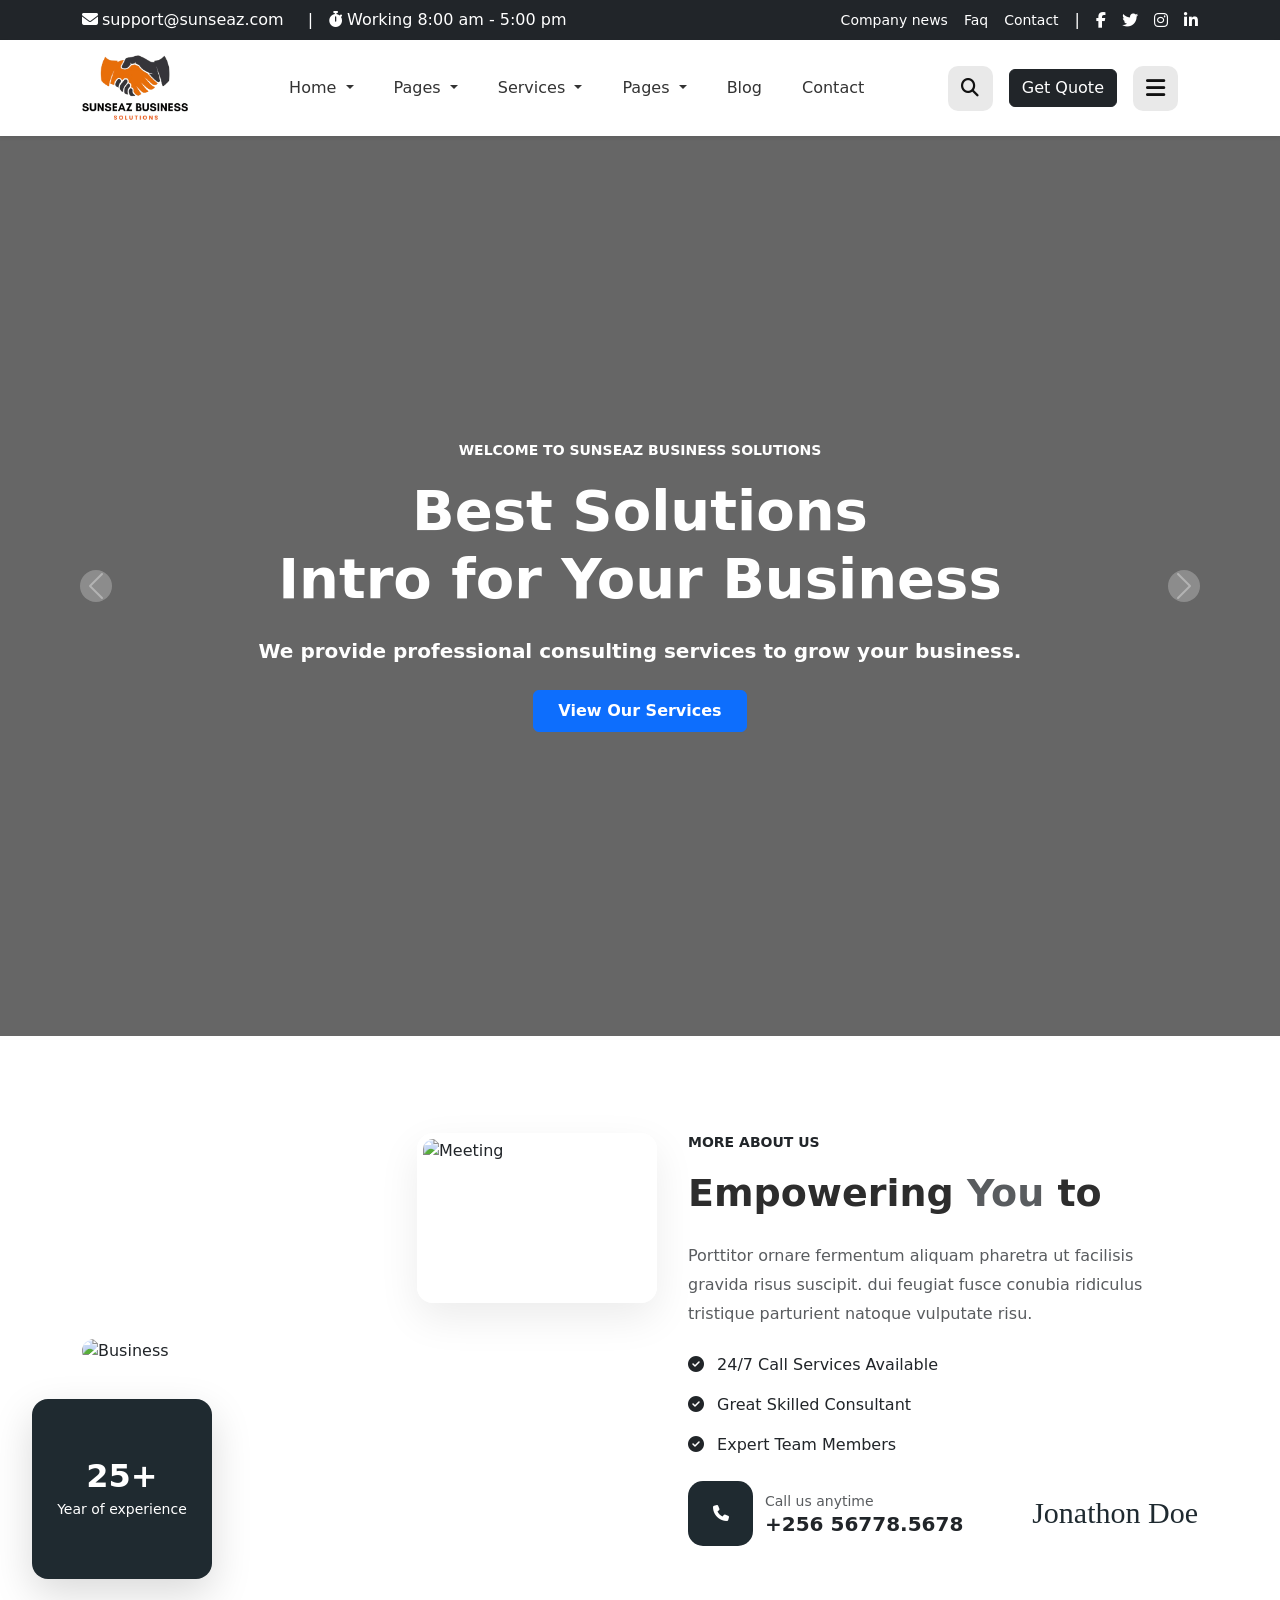
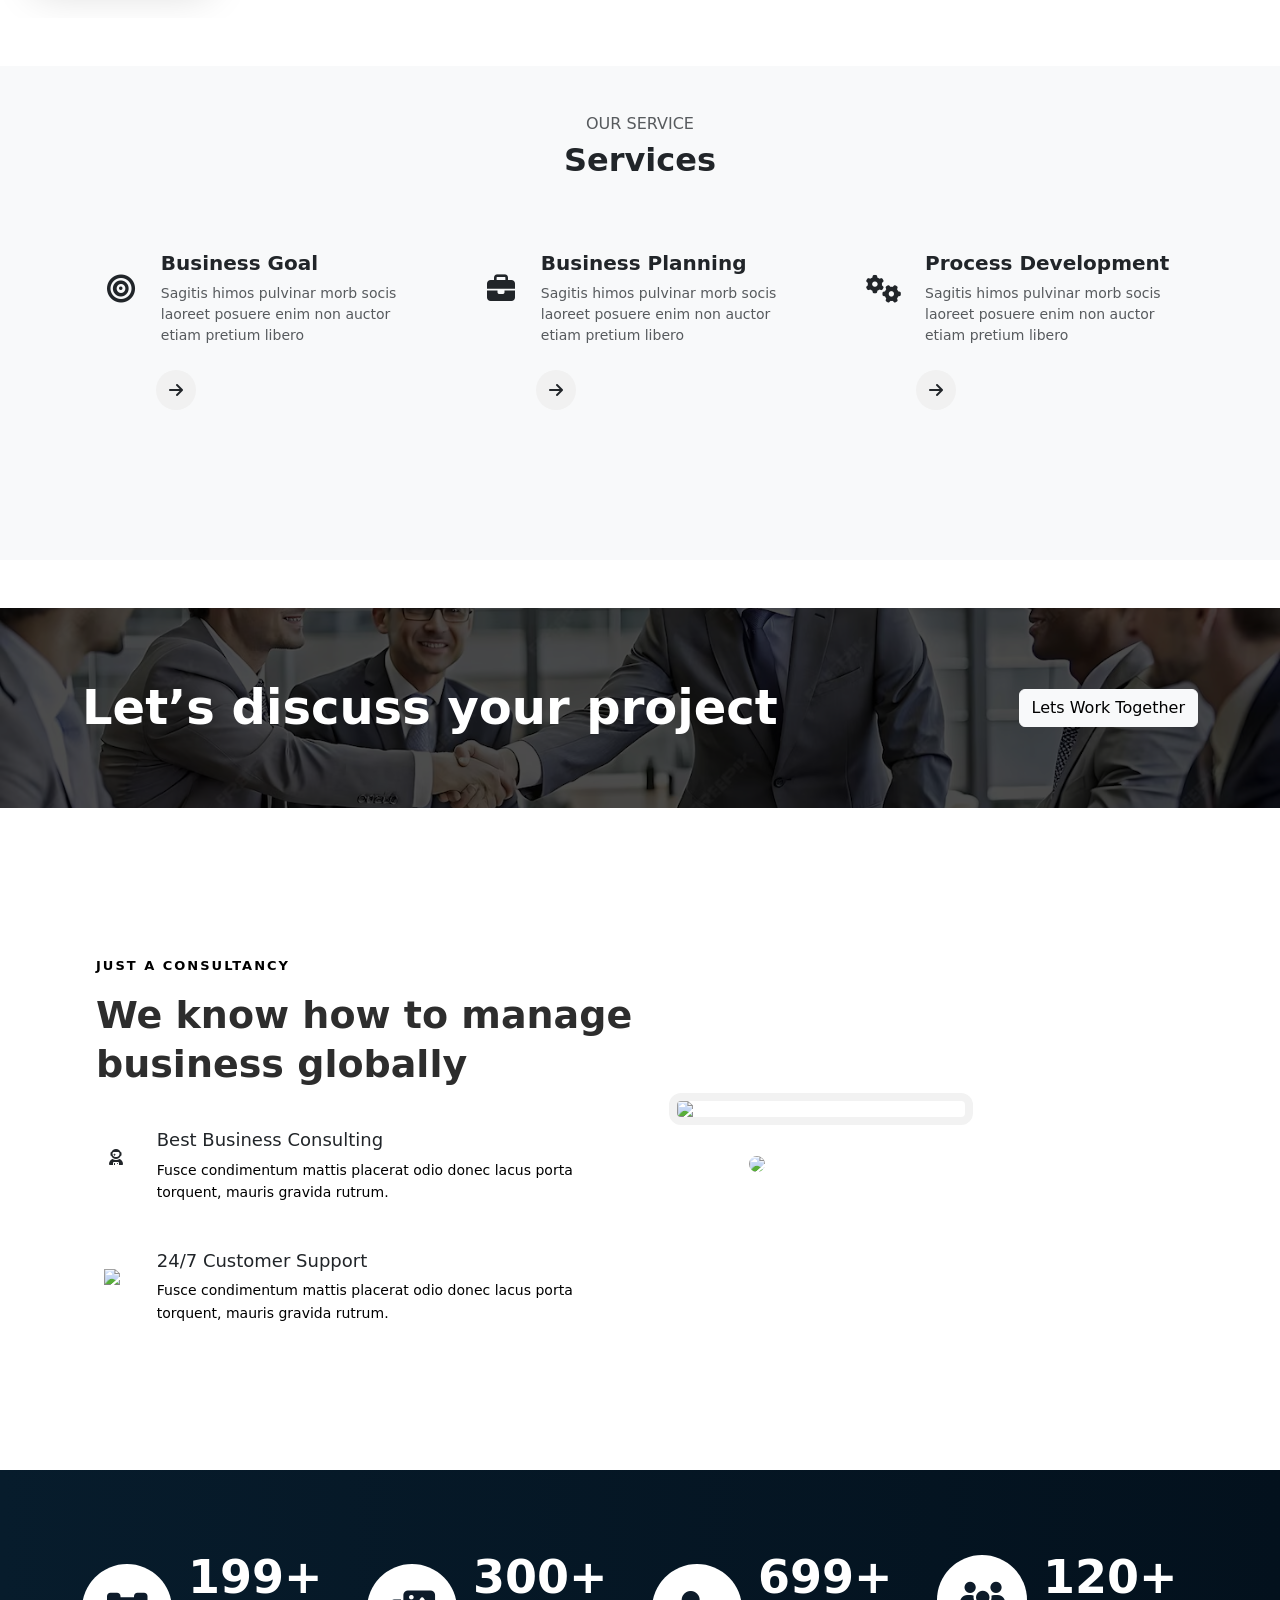
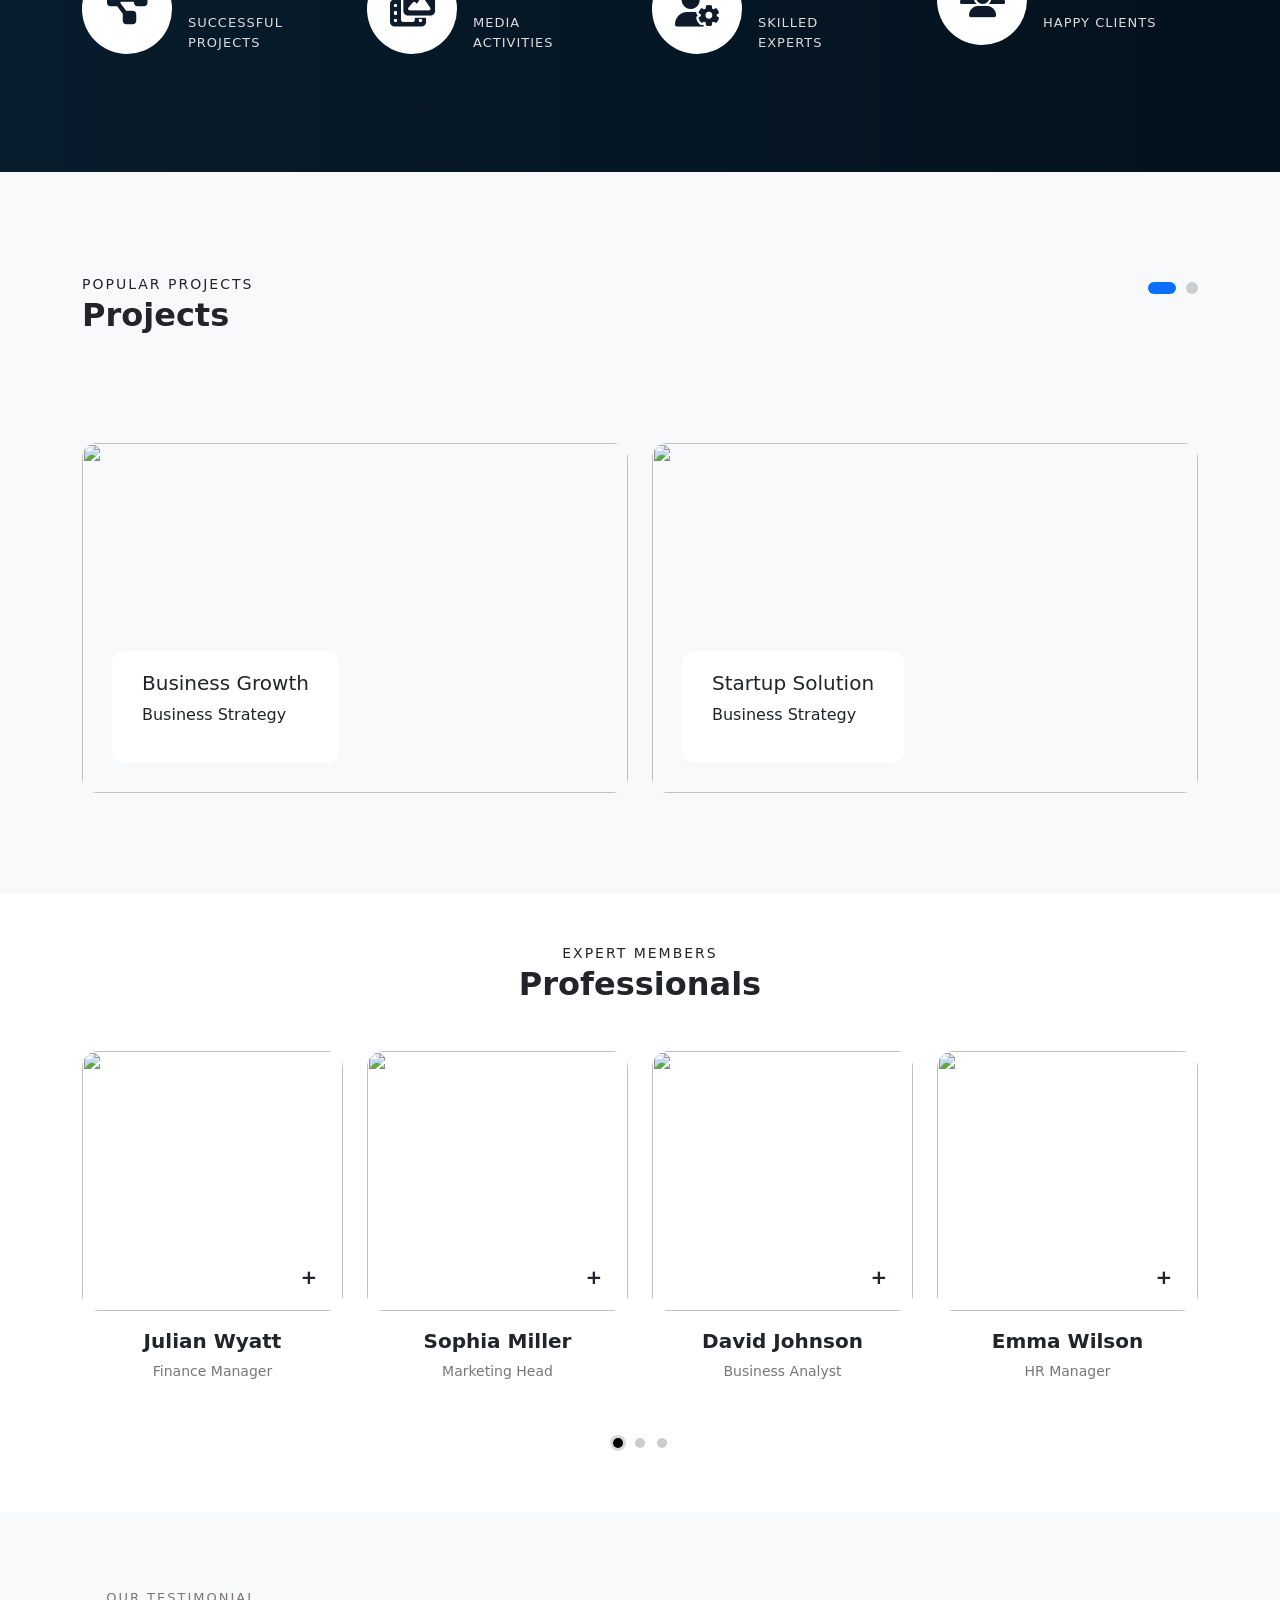
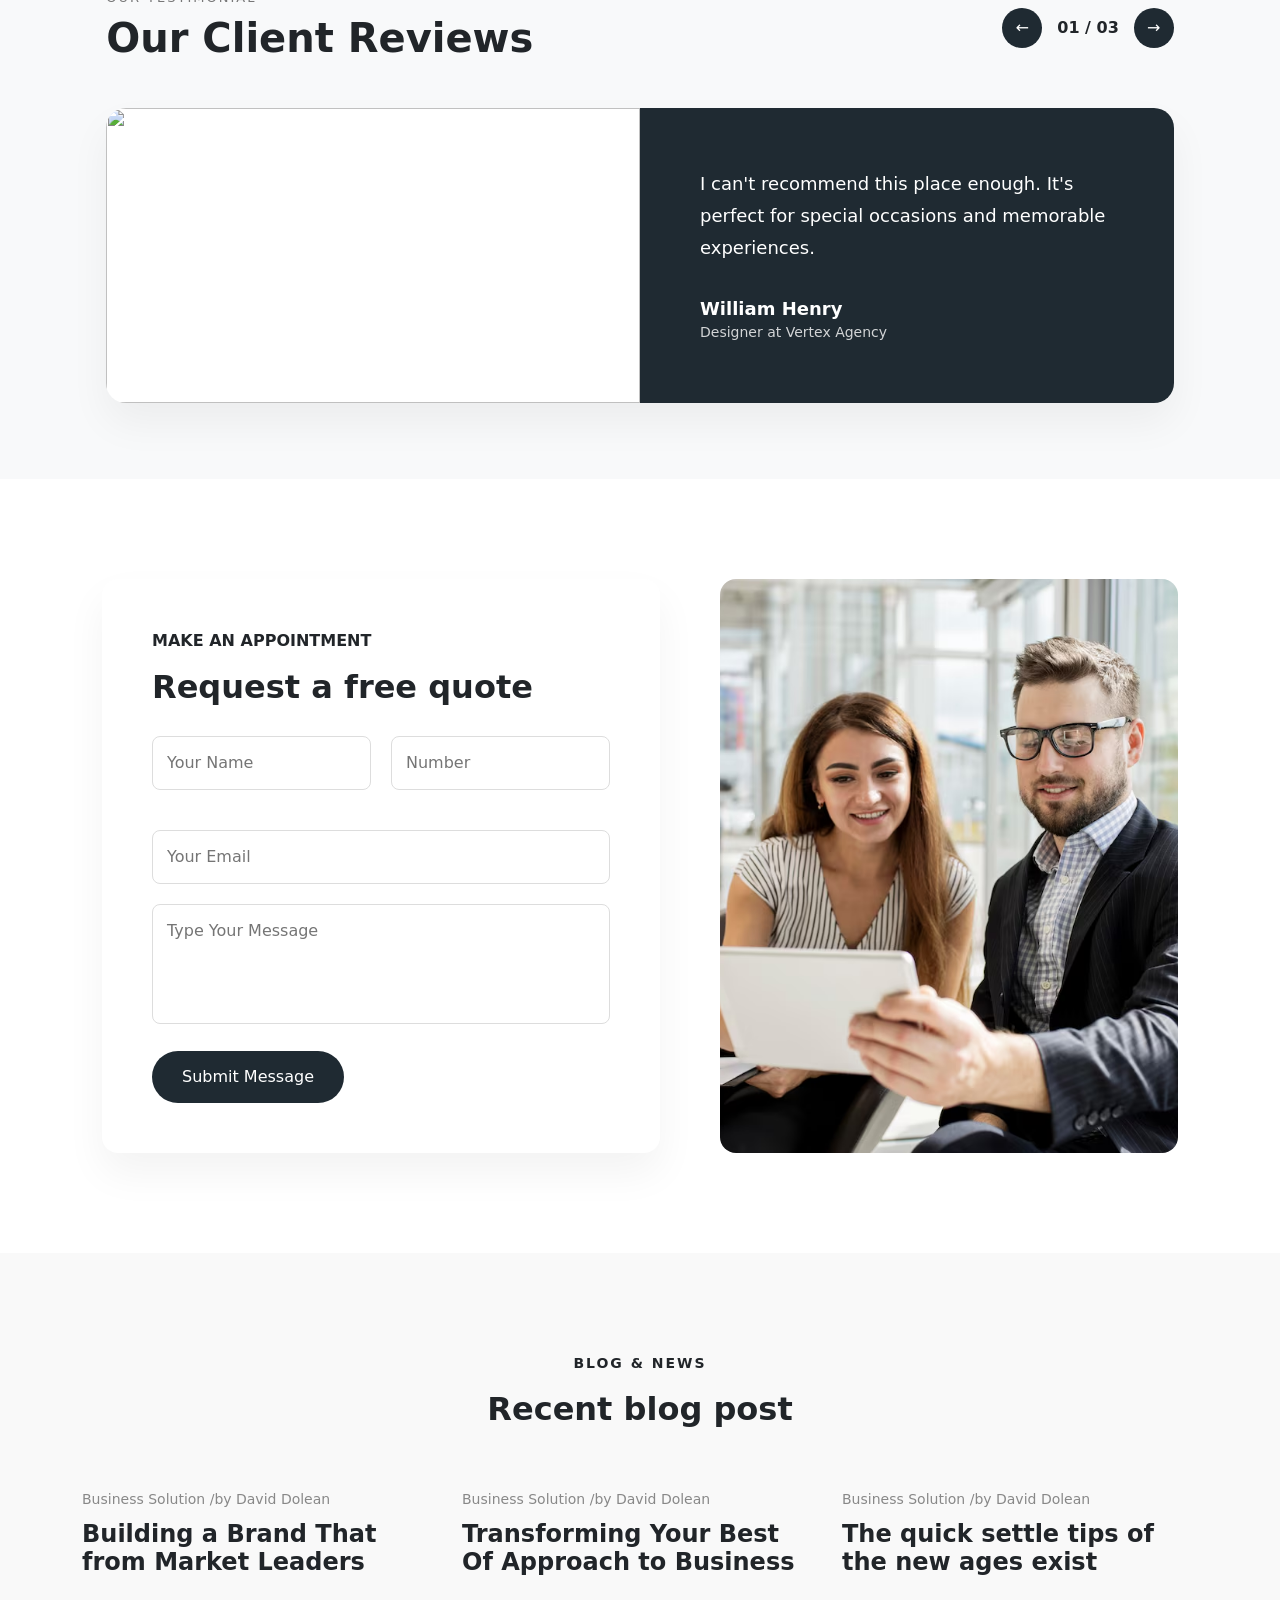
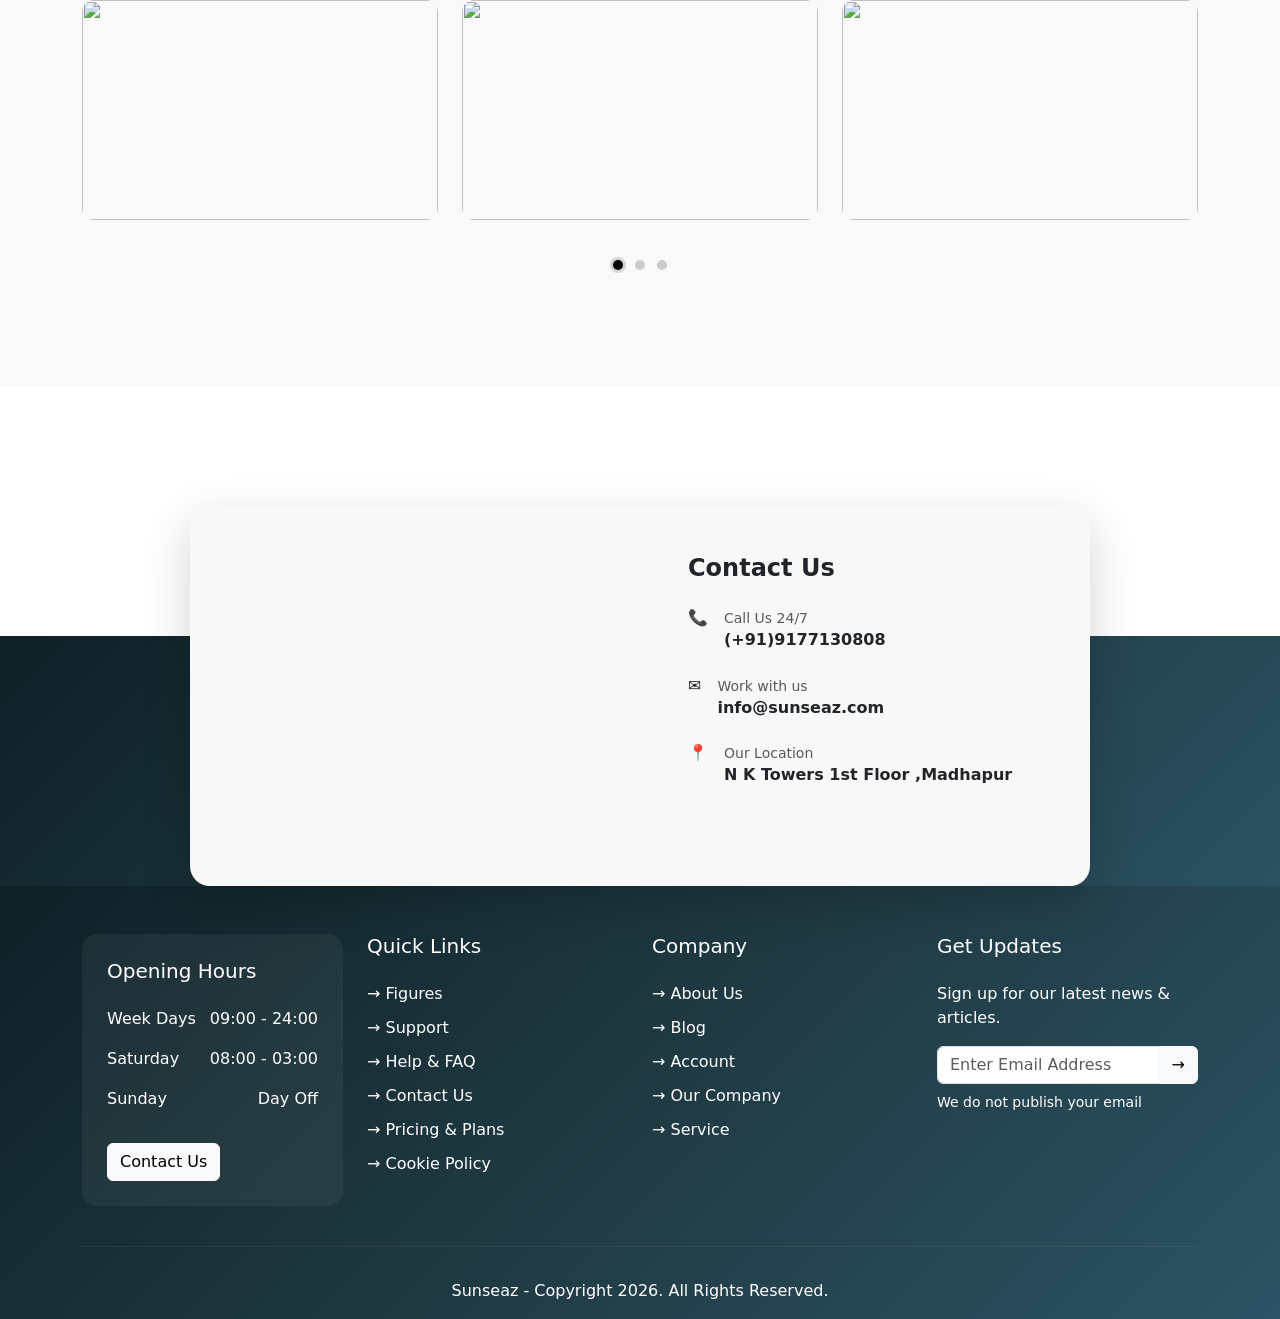
==== index.html @ 6a72ca9f "about-page" ====
<!DOCTYPE html>
<html lang="en">

<head>
  <link rel="stylesheet" href="https://cdnjs.cloudflare.com/ajax/libs/font-awesome/6.4.0/css/all.min.css" />
  <link rel="stylesheet" href="style.css">
  <link href="https://cdn.jsdelivr.net/npm/bootstrap@5.3.8/dist/css/bootstrap.min.css" rel="stylesheet"
    integrity="sha384-sRIl4kxILFvY47J16cr9ZwB07vP4J8+LH7qKQnuqkuIAvNWLzeN8tE5YBujZqJLB" crossorigin="anonymous">
  <meta charset="UTF-8">
  <meta name="viewport" content="width=device-width, initial-scale=1.0">
  <title>Business</title>
</head>

<body>
  <div class="top-bar bg-dark text-white py-2">
    <div class="container d-flex justify-content-between align-items-center">
      <div class="d-flex align-items-center">
        <span class="me-4"><i class="fa-solid fa-envelope me-1"></i>support@sunseaz.com</span><span
          class="me-3">|</span>
        <span><i class="fa-solid fa-stopwatch me-1"></i>Working 8:00 am - 5:00 pm</span>
      </div>

      <div class="d-flex align-items-center">
        <a href="#" class="text-white text-decoration-none me-3 small">Company news</a>
        <a href="#" class="text-white text-decoration-none me-3 small">Faq</a>
        <a href="#" class="text-white text-decoration-none me-3 small">Contact</a><span class="me-3">|</span>
        <i class="fa-brands fa-facebook-f me-3"></i>
        <i class="fa-brands fa-twitter me-3"></i>
        <i class="fa-brands fa-instagram me-3"></i>
        <i class="fa-brands fa-linkedin-in"></i>
      </div>
    </div>
  </div>
  <nav class="navbar navbar-expand-lg navbar-light bg-white shadow-sm">
    <div class="container">

      <a class="navbar-brand" href="#">
        <img src="./images/headerlogo.png" alt="Logo" height="70">
      </a>
      <button class="navbar-toggler" type="button" data-bs-toggle="collapse" data-bs-target="#navbarContent">
        <span class="navbar-toggler-icon"></span>
      </button>
      <div class="collapse navbar-collapse" id="navbarContent">
        <ul class="navbar-nav mx-auto mb-2 mb-lg-0">
          <a class="nav-link dropdown-toggle" href="index.html">
            Home
          </a>
          <li class="nav-item dropdown">
            <a class="nav-link dropdown-toggle" href="#" data-bs-toggle="dropdown">
              Pages
            </a>
            <ul class="dropdown-menu shadow">
              <li><a class="dropdown-item" href="About-page.html">About -Us</a></li>
              <li><a class="dropdown-item" href="#">Pricing</a></li>
              <li><a class="dropdown-item" href="#">FAQ</a></li>
              <li><a class="dropdown-item" href="#">404 Page</a></li>
            </ul>
          </li>

          <li class="nav-item dropdown">
            <a class="nav-link dropdown-toggle" href="#" data-bs-toggle="dropdown">
              Services
            </a>
            <ul class="dropdown-menu shadow">
              <li><a class="dropdown-item" href="#">Business Strategy</a></li>
              <li><a class="dropdown-item" href="#">Financial Planning</a></li>
              <li><a class="dropdown-item" href="#">Market Analysis</a></li>
            </ul>
          </li>
          <li class="nav-item dropdown">
            <a class="nav-link dropdown-toggle" href="#" data-bs-toggle="dropdown">
              Pages
            </a>
            <ul class="dropdown-menu shadow">
              <li><a class="dropdown-item" href="#">Team</a></li>
              <li><a class="dropdown-item" href="#">Pricing</a></li>
              <li><a class="dropdown-item" href="#">FAQ</a></li>
              <li><a class="dropdown-item" href="#">404 Page</a></li>
            </ul>
          </li>
          <li class="nav-item">
            <a class="nav-link" href="#">Blog</a>
          </li>
          <li class="nav-item">
            <a class="nav-link" href="#">Contact</a>
          </li>
        </ul>
        <div class="d-flex align-items-center header-actions ">

          <!-- Search -->
          <div class="search-wrapper me-3">
            <i class="fa-solid fa-magnifying-glass"></i>
          </div>

          <!-- Get Quote Button -->
          <a href="#" class="btn  btn-dark quote-btn me-3">
            Get Quote
          </a>

          <!-- Menu Icon -->
          <div class="menu-toggle">
            <i class="fa-solid fa-bars"></i>
          </div>

        </div>
      </div>
    </div>
  </nav>
  <!-- hero section -->
  <div id="heroCarousel" class="carousel slide carousel-fade" data-bs-ride="carousel">

    <div class="carousel-inner">
      <div class="carousel-item active hero-slide hero-slide-1 position-relative vh-100">

        <div class="overlay position-absolute top-0 start-0 w-100 h-100"></div>

        <div
          class="container h-100 d-flex flex-column justify-content-center align-items-center text-center text-white position-relative">

          <p class="text-uppercase fw-semibold small mb-3">
            Welcome to Sunseaz Business Solutions
          </p>

          <h1 class="display-4 fw-bold mb-4">
            Best Solutions <br> Intro for Your Business
          </h1>

          <p class="lead fw-semibold mb-4">
            We provide professional consulting services to grow your business.
          </p>

          <a href="#" class="btn btn-primary px-4 py-2 fw-semibold">
            View Our Services
          </a>
        </div>
      </div>
      <div class="carousel-item hero-slide hero-slide-2 position-relative vh-100">
        <div class="overlay position-absolute top-0 start-0 w-100 h-100"></div>
        <div
          class="container h-100 d-flex flex-column justify-content-center align-items-center text-center text-white position-relative">
          <p class="text-uppercase fw-semibold small mb-3">
            Professional Strategy
          </p>
          <h1 class="display-4 fw-bold mb-4">
            Grow Your Company <br> With Smart Planning
          </h1>
          <p class="lead fw-semibold">
            Innovative solutions designed to take your business to the next level.
          </p>
          <a href="#" class="btn btn-primary px-4 py-2  fw-semibold">
            Get Started
          </a>
        </div>
      </div>
    </div>
    <button class="carousel-control-prev" type="button" data-bs-target="#heroCarousel" data-bs-slide="prev">
      <span class="carousel-control-prev-icon bg-white bg-opacity-50 p-3 rounded-circle"></span>
    </button>
    <button class="carousel-control-next" type="button" data-bs-target="#heroCarousel" data-bs-slide="next">
      <span class="carousel-control-next-icon bg-white bg-opacity-50 p-3 rounded-circle"></span>
    </button>
  </div>
  <!-- about-section -->
  <section class="about-section bg-white  position-relative overflow-hidden my-5 py-5">
    <div class="container">
      <div class="row align-items-center gx-5">
        <div class="col-lg-6">
          <div class="position-relative about-images">
            <img src="https://images.unsplash.com/photo-1552664730-d307ca884978" class="img-fluid rounded-4 main-img"
              alt="Business">
            <div class="experience-box position-absolute text-white 
                      d-flex flex-column justify-content-center align-items-center rounded-4">
              <h2 class="fw-bold mb-1">25+</h2>
              <span class="small">Year of experience</span>
            </div>
            <img src="https://images.unsplash.com/photo-1521737604893-d14cc237f11d"
              class="small-img position-absolute rounded-4" alt="Meeting">
          </div>
        </div>
        <div class="col-lg-6 ps-lg-5">
          <p class="text-uppercase fw-bold small mb-3 tracking">
            MORE ABOUT US
          </p>
          <h2 class="fw-bold about-title mb-4">
            Empowering <span class="text-muted">You</span> to
          </h2>
          <p class="text-muted about-text mb-4">
            Porttitor ornare fermentum aliquam pharetra ut facilisis gravida risus suscipit.
            dui feugiat fusce conubia ridiculus tristique parturient natoque vulputate risu.
          </p>
          <ul class="list-unstyled mb-4">
            <li class="mb-3">
              <i class="fa-solid fa-circle-check me-2"></i>
              24/7 Call Services Available
            </li>
            <li class="mb-3">
              <i class="fa-solid fa-circle-check me-2"></i>
              Great Skilled Consultant
            </li>
            <li class="mb-3">
              <i class="fa-solid fa-circle-check me-2"></i>
              Expert Team Members
            </li>
          </ul>

          <div class="d-flex align-items-center justify-content-between mb-4">

            <!-- LEFT: Call Section -->
            <div class="d-flex align-items-center gap-1">

              <div class="call-box d-flex justify-content-center align-items-center ">
                <i class="fa-solid fa-phone text-white"></i>
              </div>

              <div>
                <small class="text-muted d-block px-2">Call us anytime</small>
                <h5 class="fw-semibold mb-0 px-2">+256 56778.5678</h5>
              </div>

            </div>

            <!-- RIGHT: Signature -->
            <h4 class="signature mb-0">Jonathon Doe</h4>

          </div>
        </div>

      </div>
    </div>
  </section>

  <!-- services--section -->
  <section class="services-section py-5">
    <div class="container">

      <!-- Section Heading -->
      <div class="text-center mb-5">
        <h6 class="text-uppercase text-muted">OUR SERVICE</h6>
        <h2 class="fw-bold">Services</h2>
      </div>

      <div class="row g-4 justify-content-center">

        <!-- CARD 1 -->
        <div class="col-lg-4 col-md-6">
          <div class="service-card p-4">

            <div class="d-flex align-items-start mb-4">

              <!-- Icon -->
              <div class="service-icon me-4">
                <i class="fa-solid fa-bullseye"></i>
              </div>

              <!-- Content -->
              <div>
                <h5 class="fw-bold mb-2 card-heading">Business Goal</h5>
                <p class="small text-muted card-pera mb-0">
                  Sagitis himos pulvinar morb socis laoreet posuere enim non auctor etiam pretium libero
                </p>
              </div>

            </div>

            <!-- Arrow Bottom -->
            <div class="read-more">
              <div class="arrow-circle">
                <i class="fa-solid fa-arrow-right"></i>
              </div>
            </div>

          </div>
        </div>

        <!-- CARD 2 -->
        <div class="col-lg-4 col-md-6">
          <div class="service-card p-4">

            <div class="d-flex align-items-start mb-4">

              <div class="service-icon me-4">
                <i class="fa-solid fa-briefcase"></i>
              </div>
              <div>
                <h5 class="fw-bold mb-2 card-heading">Business Planning</h5>
                <p class="small text-muted mb-0 card-pera">
                  Sagitis himos pulvinar morb socis laoreet posuere enim non auctor etiam pretium libero
                </p>
              </div>
            </div>
            <div class="read-more">
              <div class="arrow-circle">
                <i class="fa-solid fa-arrow-right"></i>
              </div>
            </div>

          </div>
        </div>

        <!-- CARD 3 -->
        <div class="col-lg-4 col-md-6">
          <div class="service-card p-4">

            <div class="d-flex align-items-start mb-4">

              <div class="service-icon me-4">
                <i class="fa-solid fa-gears"></i>
              </div>

              <div>
                <h5 class="fw-bold mb-2 card-heading">Process Development</h5>
                <p class="small text-muted mb-0 card-pera">
                  Sagitis himos pulvinar morb socis laoreet posuere enim non auctor etiam pretium libero
                </p>
              </div>
            </div>
            <div class="read-more">
              <div class="arrow-circle">
                <i class="fa-solid fa-arrow-right"></i>
              </div>
            </div>

          </div>
        </div>

      </div>
    </div>
  </section>
  <section class="cta-section d-flex align-items-center my-5">

    <div class="container">
      <div class="row align-items-center">
        <div class="col-lg-8 col-md-7">
          <h2 class="cta-title text-white mb-0">
            Let’s discuss your project
          </h2>
        </div>
        <div class="col-lg-4 col-md-5 text-md-end text-start mt-4 mt-md-0">
          <a href="#" class="btn btn-light cta-btn">
            Lets Work Together
          </a>
        </div>

      </div>
    </div>

  </section>
  <!-- ////////////// -->
  <section class="about-section bg-white">

    <div class="about-container">

      <!-- LEFT SIDE -->
      <div class="about-left">

        <p class="about-subtitle fw-semibold">JUST A CONSULTANCY</p>

        <h2 class="about-title">
          We know how to manage business globally
        </h2>

        <div class="about-feature">
          <div class="feature-icon">
            <i class="fa-solid fa-user-astronaut"></i>
          </div>
          <div class="feature-text">
            <h4>Best Business Consulting</h4>
            <p>Fusce condimentum mattis placerat odio donec lacus porta torquent, mauris gravida rutrum.</p>
          </div>
        </div>

        <div class="about-feature">
          <div class="feature-icon">
            <img src="https://cdn-icons-png.flaticon.com/512/1828/1828884.png">
          </div>
          <div class="feature-text">
            <h4>24/7 Customer Support</h4>
            <p>Fusce condimentum mattis placerat odio donec lacus porta torquent, mauris gravida rutrum.</p>
          </div>
        </div>

      </div>


      <!-- RIGHT SIDE -->
      <div class="about-right">
        <div class="about-images">
          <img class="image-main"
            src="https://plus.unsplash.com/premium_photo-1723802424179-ef25e1d90ad7?q=80&w=880&auto=format&fit=crop&ixlib=rb-4.1.0&ixid=M3wxMjA3fDB8MHxwaG90by1wYWdlfHx8fGVufDB8fHx8fA%3D%3D">
          <img class="image-overlay"
            src="https://images.unsplash.com/photo-1607544836657-08d9c1d97afe?q=80&w=880&auto=format&fit=crop&ixlib=rb-4.1.0&ixid=M3wxMjA3fDB8MHxwaG90by1wYWdlfHx8fGVufDB8fHx8fA%3D%3D">
        </div>
      </div>

    </div>

  </section>
  <section class="stats-section bg-light">
    <div class="container">
      <div class="row justify-content-center text-white">

        <!-- Item 1 -->
        <div class="col-md-3 col-6 mb-4">
          <div class="stat-item d-flex align-items-center">
            <div class="icon-circle me-3">
              <i class="fa-solid fa-diagram-project"></i>
            </div>
            <div>
              <h2>199+</h2>
              <p>SUCCESSFUL<br>PROJECTS</p>
            </div>
          </div>
        </div>

        <!-- Item 2 -->
        <div class="col-md-3 col-6 mb-4">
          <div class="stat-item d-flex align-items-center">
            <div class="icon-circle me-3">
              <i class="fa-solid fa-photo-film"></i>
            </div>
            <div>
              <h2>300+</h2>
              <p>MEDIA<br>ACTIVITIES</p>
            </div>
          </div>
        </div>

        <!-- Item 3 -->
        <div class="col-md-3 col-6 mb-4">
          <div class="stat-item d-flex align-items-center">
            <div class="icon-circle me-3">
              <i class="fa-solid fa-user-gear"></i>
            </div>
            <div>
              <h2>699+</h2>
              <p>SKILLED<br>EXPERTS</p>
            </div>
          </div>
        </div>

        <!-- Item 4 -->
        <div class="col-md-3 col-6 mb-4">
          <div class="stat-item d-flex align-items-center">
            <div class="icon-circle me-3">
              <i class="fa-solid fa-users"></i>
            </div>
            <div>
              <h2>120+</h2>
              <p>HAPPY CLIENTS</p>
            </div>
          </div>
        </div>

      </div>
    </div>
  </section>
  <section class="projects-section bg-light">
    <div class="container">
      <div class="d-flex justify-content-between align-items-start mb-5">
        <div>
          <span class="small-title">POPULAR PROJECTS</span>
          <h2 class="main-title">Projects</h2>
        </div>

        <!-- Custom Dots -->
        <div class="carousel-indicators-custom ms-auto">
          <button type="button" data-bs-target="#projectCarousel" data-bs-slide-to="0" class="active"></button>
          <button type="button" data-bs-target="#projectCarousel" data-bs-slide-to="1"></button>
        </div>

      </div>

      <!-- Carousel -->
      <div id="projectCarousel" class="carousel slide" data-bs-ride="carousel">

        <div class="carousel-inner">

          <!-- Slide 1 -->
          <div class="carousel-item active">
            <div class="row g-4">

              <div class="col-md-6">
                <div class="project-card">
                  <img src="https://images.unsplash.com/photo-1551434678-e076c223a692" alt="">
                  <div class="project-content">
                    <h5>Business Growth</h5>
                    <p>Business Strategy</p>
                  </div>
                </div>
              </div>

              <div class="col-md-6">
                <div class="project-card">
                  <img src="https://images.unsplash.com/photo-1552664730-d307ca884978" alt="">
                  <div class="project-content">
                    <h5>Startup Solution</h5>
                    <p>Business Strategy</p>
                  </div>
                </div>
              </div>

            </div>
          </div>

          <!-- Slide 2 -->
          <div class="carousel-item">
            <div class="row g-4">

              <div class="col-md-6">
                <div class="project-card">
                  <img src="https://images.unsplash.com/photo-1521737604893-d14cc237f11d" alt="">
                  <div class="project-content">
                    <h5>Marketing Analysis</h5>
                    <p>Market Research</p>
                  </div>
                </div>
              </div>

              <div class="col-md-6">
                <div class="project-card">
                  <img src="https://images.unsplash.com/photo-1531482615713-2afd69097998" alt="">
                  <div class="project-content">
                    <h5>Corporate Planning</h5>
                    <p>Business Consulting</p>
                  </div>
                </div>
              </div>

            </div>
          </div>

        </div>
      </div>

    </div>
  </section>
  <section class="team-section py-5 bg-white">
    <div class="container text-center">

      <span class="small-title">EXPERT MEMBERS</span>
      <h2 class="main-title mb-5">Professionals</h2>

      <div id="teamCarousel" class="carousel slide" data-bs-ride="carousel">

        <div class="carousel-inner">

          <!-- SLIDE 1 -->
          <div class="carousel-item active">
            <div class="row g-4">

              <!-- MEMBER 1 -->
              <div class="col-md-3">
                <div class="team-card">
                  <div class="img-box">
                    <img src="https://images.unsplash.com/photo-1500648767791-00dcc994a43e?w=600"
                      class="img-fluid rounded-4">
                    <div class="plus-btn">+</div>
                  </div>
                  <h5>Julian Wyatt</h5>
                  <p>Finance Manager</p>
                </div>
              </div>

              <!-- MEMBER 2 -->
              <div class="col-md-3">
                <div class="team-card">
                  <div class="img-box">
                    <img src="https://images.unsplash.com/photo-1494790108377-be9c29b29330?w=600"
                      class="img-fluid rounded-4">
                    <div class="plus-btn">+</div>
                  </div>
                  <h5>Sophia Miller</h5>
                  <p>Marketing Head</p>
                </div>
              </div>

              <!-- MEMBER 3 -->
              <div class="col-md-3">
                <div class="team-card">
                  <div class="img-box">
                    <img src="https://images.unsplash.com/photo-1522071820081-009f0129c71c?w=600"
                      class="img-fluid rounded-4">
                    <div class="plus-btn">+</div>
                  </div>
                  <h5>David Johnson</h5>
                  <p>Business Analyst</p>
                </div>
              </div>

              <!-- MEMBER 4 -->
              <div class="col-md-3">
                <div class="team-card">
                  <div class="img-box">
                    <img src="https://images.unsplash.com/photo-1544005313-94ddf0286df2?w=600"
                      class="img-fluid rounded-4">
                    <div class="plus-btn">+</div>
                  </div>
                  <h5>Emma Wilson</h5>
                  <p>HR Manager</p>
                </div>
              </div>

            </div>
          </div>

          <!-- SLIDE 2 -->
          <div class="carousel-item">
            <div class="row g-4">

              <div class="col-md-3">
                <div class="team-card">
                  <div class="img-box">
                    <img src="https://images.unsplash.com/photo-1507003211169-0a1dd7228f2d?w=600"
                      class="img-fluid rounded-4">
                    <div class="plus-btn">+</div>
                  </div>
                  <h5>Michael Lee</h5>
                  <p>Project Manager</p>
                </div>
              </div>

              <div class="col-md-3">
                <div class="team-card">
                  <div class="img-box">
                    <img src="https://images.unsplash.com/photo-1552374196-c4e7ffc6e126?w=600"
                      class="img-fluid rounded-4">
                    <div class="plus-btn">+</div>
                  </div>
                  <h5>Olivia Brown</h5>
                  <p>UI/UX Designer</p>
                </div>
              </div>

              <div class="col-md-3">
                <div class="team-card">
                  <div class="img-box">
                    <img src="https://images.unsplash.com/photo-1531123897727-8f129e1688ce?w=600"
                      class="img-fluid rounded-4">
                    <div class="plus-btn">+</div>
                  </div>
                  <h5>William Smith</h5>
                  <p>Software Engineer</p>
                </div>
              </div>

              <div class="col-md-3">
                <div class="team-card">
                  <div class="img-box">
                    <img src="https://images.unsplash.com/photo-1524504388940-b1c1722653e1?w=600"
                      class="img-fluid rounded-4">
                    <div class="plus-btn">+</div>
                  </div>
                  <h5>Ava Davis</h5>
                  <p>Operations Head</p>
                </div>
              </div>

            </div>
          </div>

          <!-- SLIDE 3 -->
          <div class="carousel-item">
            <div class="row g-4">

              <div class="col-md-3">
                <div class="team-card">
                  <div class="img-box">
                    <img src="https://images.unsplash.com/photo-1517841905240-472988babdf9?w=600"
                      class="img-fluid rounded-4">
                    <div class="plus-btn">+</div>
                  </div>
                  <h5>Noah Clark</h5>
                  <p>Tech Lead</p>
                </div>
              </div>

              <div class="col-md-3">
                <div class="team-card">
                  <div class="img-box">
                    <img src="https://images.unsplash.com/photo-1529626455594-4ff0802cfb7e?w=600"
                      class="img-fluid rounded-4">
                    <div class="plus-btn">+</div>
                  </div>
                  <h5>Isabella Moore</h5>
                  <p>Consultant</p>
                </div>
              </div>

              <div class="col-md-3">
                <div class="team-card">
                  <div class="img-box">
                    <img src="https://images.unsplash.com/photo-1535713875002-d1d0cf377fde?w=600"
                      class="img-fluid rounded-4">
                    <div class="plus-btn">+</div>
                  </div>
                  <h5>Liam Taylor</h5>
                  <p>Sales Head</p>
                </div>
              </div>

              <div class="col-md-3">
                <div class="team-card">
                  <div class="img-box">
                    <img src="https://images.unsplash.com/photo-1508214751196-bcfd4ca60f91?w=600"
                      class="img-fluid rounded-4">
                    <div class="plus-btn">+</div>
                  </div>
                  <h5>Charlotte Hall</h5>
                  <p>Strategy Advisor</p>
                </div>
              </div>

            </div>
          </div>

        </div>

        <!-- DOTS -->
        <div class="carousel-indicators custom-dots mt-4">
          <button type="button" data-bs-target="#teamCarousel" data-bs-slide-to="0" class="active"></button>
          <button type="button" data-bs-target="#teamCarousel" data-bs-slide-to="1"></button>
          <button type="button" data-bs-target="#teamCarousel" data-bs-slide-to="2"></button>
        </div>

      </div>
    </div>
  </section>
  <section class="container-fluid bg-light py-3">
    <div class="testimonial-section ">

      <div class="top-nav">
        <div>
          <div class="small-text">OUR TESTIMONIAL</div>
          <div class="main-heading">Our Client Reviews</div>
        </div>

        <div class="nav-controls">
          <button class="nav-btn" id="prevBtn">&#8592;</button>
          <div class="counter" id="counter">01 / 03</div>
          <button class="nav-btn" id="nextBtn">&#8594;</button>
        </div>
      </div>

      <div class="testimonial-card">

        <div class="testimonial-image">
          <img id="clientImage" src="https://randomuser.me/api/portraits/men/32.jpg">
        </div>

        <div class="testimonial-content">
          <div class="testimonial-text" id="testimonialText">
            I can't recommend this place enough. It's perfect for special occasions and memorable experiences.
          </div>

          <div class="client-name" id="clientName">William Henry</div>
          <div class="client-role" id="clientRole">Designer at Vertex Agency</div>
        </div>

      </div>

    </div>
  </section>
  <section class="appointment-section bg-white">
    <div class="container">
      <div class="form-box fw-semibold">MAKE AN APPOINTMENT</span>
        <h2>Request a free quote</h2>

        <div class="form-row">
          <input type="text" placeholder="Your Name">
          <input type="text" placeholder="Number">
        </div>

        <input type="email" placeholder="Your Email">
        <textarea placeholder="Type Your Message"></textarea>

        <button class="submit-btn">Submit Message</button>
      </div>
      <div class="image-box">
        <img src="./images/colleagues-video-conferencing_23-2148738275.jpg">
      </div>

    </div>
  </section>
  <!-- // -->

  <section class="blog-section">
    <div class="container text-center">

      <p class="small-title fw-semibold text-dark">BLOG & NEWS</p>
      <h2 class="main-title">Recent blog post</h2>

      <div id="blogCarousel" class="carousel slide">

        <div class="carousel-inner">

          <!-- SLIDE 1 -->
          <div class="carousel-item active">
            <div class="row g-4">

              <div class="col-md-4">
                <div class="blog-card">
                  <p class="blog-meta">Business Solution /by David Dolean</p>
                  <h4>Building a Brand That from Market Leaders</h4>
                  <img src="https://images.unsplash.com/photo-1522202176988-66273c2fd55f">
                </div>
              </div>

              <div class="col-md-4">
                <div class="blog-card">
                  <p class="blog-meta">Business Solution /by David Dolean</p>
                  <h4>Transforming Your Best Of Approach to Business</h4>
                  <img src="https://images.unsplash.com/photo-1551836022-d5d88e9218df">
                </div>
              </div>

              <div class="col-md-4">
                <div class="blog-card">
                  <p class="blog-meta">Business Solution /by David Dolean</p>
                  <h4>The quick settle tips of the new ages exist</h4>
                  <img src="https://images.unsplash.com/photo-1557804506-669a67965ba0">
                </div>
              </div>

            </div>
          </div>

          <!-- SLIDE 2 -->
          <div class="carousel-item">
            <div class="row g-4">

              <div class="col-md-4">
                <div class="blog-card">
                  <p class="blog-meta">Marketing /by John Smith</p>
                  <h4>Digital Strategy For Modern Business Growth</h4>
                  <img src="https://images.unsplash.com/photo-1507679799987-c73779587ccf">
                </div>
              </div>

              <div class="col-md-4">
                <div class="blog-card">
                  <p class="blog-meta">Startup /by Emma Watson</p>
                  <h4>How To Build Strong Startup Foundations</h4>
                  <img src="https://images.unsplash.com/photo-1519389950473-47ba0277781c">
                </div>
              </div>

              <div class="col-md-4">
                <div class="blog-card">
                  <p class="blog-meta">Finance /by David Lee</p>
                  <h4>Smart Investment Plans For 2026</h4>
                  <img src="https://images.unsplash.com/photo-1450101499163-c8848c66ca85">
                </div>
              </div>

            </div>
          </div>

          <!-- SLIDE 3 -->
          <div class="carousel-item">
            <div class="row g-4">

              <div class="col-md-4">
                <div class="blog-card">
                  <p class="blog-meta">Business /by Olivia Brown</p>
                  <h4>Leadership Skills For Corporate Success</h4>
                  <img src="https://images.unsplash.com/photo-1492724441997-5dc865305da7">
                </div>
              </div>

              <div class="col-md-4">
                <div class="blog-card">
                  <p class="blog-meta">Growth /by James Wilson</p>
                  <h4>Business Expansion In Global Markets</h4>
                  <img src="https://images.unsplash.com/photo-1460925895917-afdab827c52f">
                </div>
              </div>

              <div class="col-md-4">
                <div class="blog-card">
                  <p class="blog-meta">Consulting /by Sophia Lee</p>
                  <h4>How Consulting Improves Performance</h4>
                  <img src="https://images.unsplash.com/photo-1486406146926-c627a92ad1ab">
                </div>
              </div>

            </div>
          </div>

        </div>

        <!-- DOTS -->
        <div class="carousel-indicators">
          <button type="button" data-bs-target="#blogCarousel" data-bs-slide-to="0" class="active"></button>
          <button type="button" data-bs-target="#blogCarousel" data-bs-slide-to="1"></button>
          <button type="button" data-bs-target="#blogCarousel" data-bs-slide-to="2"></button>
        </div>

      </div>

    </div>
  </section>
  <section class="contact-area position-relative">

    <!-- TOP WHITE AREA -->
    <div class="top-bg"></div>

    <!-- BOTTOM DARK AREA -->
    <div class="bottom-bg"></div>

    <div class="container position-relative">

      <div class="contact-wrapper mx-auto">

        <div class="contact-card shadow-lg">
          <div class="row g-0">

            <!-- MAP -->
            <div class="col-lg-6">
              <div class="map-box">
                <iframe
                  src="https://www.google.com/maps/embed?pb=!1m18!1m12!1m3!1d3806.2282111809213!2d78.38460247435803!3d17.448787983448877!2m3!1f0!2f0!3f0!3m2!1i1024!2i768!4f13.1!3m3!1m2!1s0x3bcb9962cf100025%3A0x3be7318a7ecb9da9!2sSunseaz%20Technologies!5e0!3m2!1sen!2sin!4v1772684269427!5m2!1sen!2sin"
                  style="border:0;" allowfullscreen="" loading="lazy"
                  referrerpolicy="no-referrer-when-downgrade"></iframe>" loading="lazy">
                </iframe>
              </div>
            </div>

            <!-- CONTACT INFO -->
            <div class="col-lg-6 contact-info p-5">
              <h4 class="fw-bold mb-4">Contact Us</h4>

              <div class="d-flex mb-4">
                <div class="icon-box me-3">📞</div>
                <div>
                  <small class="text-muted">Call Us 24/7</small>
                  <h6 class="mb-0 fw-semibold">(+91)9177130808</h6>
                </div>
              </div>

              <div class="d-flex mb-4">
                <div class="icon-box me-3">✉️</div>
                <div>
                  <small class="text-muted">Work with us</small>
                  <h6 class="mb-0 fw-semibold">info@sunseaz.com</h6>
                </div>
              </div>

              <div class="d-flex">
                <div class="icon-box me-3">📍</div>
                <div>
                  <small class="text-muted">Our Location</small>
                  <h6 class="mb-0 fw-semibold">N K Towers 1st Floor ,Madhapur</h6>
                </div>
              </div>

            </div>

          </div>
        </div>

      </div>
    </div>
  </section>

  <!-- ================= FOOTER ================= -->
  <footer class="footer-section text-white pt-5">

    <div class="container">
      <div class="row">

        <!-- Opening Hours -->
        <div class="col-lg-3 mb-4">
          <div class="footer-box">
            <h5 class="mb-4">Opening Hours</h5>
            <p>Week Days <span class="float-end">09:00 - 24:00</span></p>
            <p>Saturday <span class="float-end">08:00 - 03:00</span></p>
            <p>Sunday <span class="float-end">Day Off</span></p>
            <button class="btn btn-light mt-3">Contact Us</button>
          </div>
        </div>

        <!-- Quick Links -->
        <div class="col-lg-3 mb-4">
          <h5 class="mb-4">Quick Links</h5>
          <ul class="list-unstyled footer-links">
            <li>→ Figures</li>
            <li>→ Support</li>
            <li>→ Help & FAQ</li>
            <li>→ Contact Us</li>
            <li>→ Pricing & Plans</li>
            <li>→ Cookie Policy</li>
          </ul>
        </div>

        <!-- More Links -->
        <div class="col-lg-3 mb-4">
          <h5 class="mb-4">Company</h5>
          <ul class="list-unstyled footer-links">
            <li>→ About Us</li>
            <li>→ Blog</li>
            <li>→ Account</li>
            <li>→ Our Company</li>
            <li>→ Service</li>
          </ul>
        </div>

        <!-- Get Updates -->
        <div class="col-lg-3 mb-4">
          <h5 class="mb-4">Get Updates</h5>
          <p>Sign up for our latest news & articles.</p>

          <div class="input-group">
            <input type="email" class="form-control" placeholder="Enter Email Address">
            <button class="btn btn-light">→</button>
          </div>

          <small class="d-block mt-2">We do not publish your email</small>
        </div>

      </div>
      <hr class="footer-line">
      <div class="text-center py-3">
        Sunseaz - Copyright 2026. All Rights Reserved.
      </div>
    </div>
  </footer>
  <script src="https://cdn.jsdelivr.net/npm/bootstrap@5.3.8/dist/js/bootstrap.bundle.min.js"
    integrity="sha384-FKyoEForCGlyvwx9Hj09JcYn3nv7wiPVlz7YYwJrWVcXK/BmnVDxM+D2scQbITxI"
    crossorigin="anonymous"></script>
  <script src="script.js"></script>

</body>

</html>
---- style.css ----
body {
  margin: 0;
  padding: 0;
}

/* ================= NAVBAR ================= */
.navbar {
  padding: 15px 0;
}

.navbar-brand {
  font-weight: 700;
  font-size: 24px;
  letter-spacing: 1px;
}

.navbar-nav .nav-link {
  margin: 0 12px;
  font-weight: 500;
  color: #333;
  transition: 0.3s;
}

.navbar-nav .nav-link:hover {
  color: #0d6efd;
}

.dropdown-menu {
  border-radius: 10px;
  border: none;
  padding: 10px 0;
}

.dropdown-item {
  padding: 8px 20px;
  transition: 0.3s;
}

.dropdown-item:hover {
  background-color: #f1f5f9;
  color: #0d6efd;
}

@media (min-width: 992px) {
  .nav-item.dropdown:hover .dropdown-menu {
    display: block;
  }
}

.quote-btn {
  background-color: #0f172a;
  color: #fff;
  border-radius: 30px;
  padding: 8px 22px;
  transition: 0.3s;
}

.quote-btn:hover {
  background-color: #0d6efd;
  color: #fff;
}

/* Navbar Background */
.navbar {
  background-color: #f2f2f2 !important;
}
.header-actions{
  margin-right:20px;
}

/* Search Circle */
.search-wrapper {
  width: 45px;
  height: 45px;
  background: #e9e9e9;
  border-radius: 10px;
  display: flex;
  align-items: center;
  justify-content: center;
  cursor: pointer;
  transition: 0.3s;
  color:black;
}

.search-wrapper i {
  font-size: 18px;
  color: #111;
}

.search-wrapper:hover {
  background: #dcdcdc;
}


/* Quote Button */
.quote-btn {
  background: #111c24;
  color: #fff;
  padding: 12px 22px;
  border-radius: 12px;
  font-weight: 500;
  transition: 0.3s;
}

.quote-btn:hover {
  background: #000;
  color: #fff;
}


/* Menu Toggle Box */
.menu-toggle {
  width: 45px;
  height: 45px;
  background: #e9e9e9;
  border-radius: 10px;
  display: flex;
  align-items: center;
  justify-content: center;
  cursor: pointer;
  transition: 0.3s;
}

.menu-toggle i {
  font-size: 22px;
  color: #111;
}

.menu-toggle:hover {
  background: #dcdcdc;
}

/* ================= HERO ================= */
.hero-slide {
  background-size: cover;
  background-position: center;
  background-repeat: no-repeat;
}

.hero-slide-1 {
  background-image: url("../images/hero1.jpg");
}

.hero-slide-2 {
  background-image: url("../images/hero2.jpg");
}

.overlay {
  background: rgba(0, 0, 0, 0.6);
}

/* ================= ABOUT ================= */
.about-images {
  max-width: 520px;
}

.main-img {
  width: 100%;
  height: 435px;
  object-fit: cover;
  border-radius: 24px;
}

.experience-box {
  width: 180px;
  height: 180px;
  background: #1f2a30;
  top: 60px;
  left: -50px;
  box-shadow: 0 15px 40px rgba(0, 0, 0, 0.15);
}

.small-img {
  width: 240px;
  height: 170px;
  object-fit: cover;
  border: 6px solid #fff;
  bottom: 60px;
  right: -55px;
  box-shadow: 0 15px 40px rgba(0, 0, 0, 0.08);
}

.about-title {
  font-size: 46px;
  line-height: 1.2;
}

.about-text {
  max-width: 480px;
  line-height: 1.8;
}

.call-box {
  width: 65px;
  height: 65px;
  background: #1f2a30;
  border-radius: 15px;
}

.signature {
  font-family: cursive;
  font-size: 30px;
  color: #1f2a30;
}

/* ================= SERVICES ================= */
.services-section {
  background: #f8f9fa;
  padding: 100px 0;
}

.service-card {
  border-radius: 12px;
  aspect-ratio: 5 / 4;
  transition: 0.3s ease;
}

.service-card:hover {
  transform: translateY(-12px);
  box-shadow: 0 20px 40px rgba(0, 0, 0, 0.08);
  background: #ffffff;
}

.service-icon {
  width: 75px;
  height: 75px;
  border-radius: 12px;
  display: flex;
  align-items: center;
  justify-content: center;
  font-size: 28px;
}

.arrow-circle {
  width: 40px;
  height: 40px;
  background: #f1f1f1;
  border-radius: 50%;
  display: flex;
  align-items: center;
  justify-content: center;
  transition: 0.3s ease;
  margin-left: 50px;
}

.arrow-circle:hover {
  background: #000;
  color: #fff;
}

/* ================= CTA ================= */
.cta-section {
  position: relative;
  height: 200px;
  background: url('./images/business-deal.avif') center / cover no-repeat;
}

.cta-section::before {
  content: "";
  position: absolute;
  inset: 0;
  background: rgba(0, 0, 0, 0.7);
}

.cta-section .container {
  position: relative;
  z-index: 2;
}

.cta-title {
  font-size: 48px;
  font-weight: 700;
}

.cta-btn {
  padding: 14px 30px;
  border-radius: 40px;
  font-weight: 600;
}

/* ================= STATS ================= */
.stats-section {
  background: linear-gradient(90deg, #071c2c, #03111d);
  padding: 80px 0;
}

.icon-circle {
  width: 90px;
  height: 90px;
  background: #ffffff;
  border-radius: 50%;
  display: flex;
  align-items: center;
  justify-content: center;
}

.icon-circle i {
  font-size: 36px;
  color: #0d1b2a;
}

.stat-item h2 {
  font-size: 46px;
  font-weight: 700;
}

.stat-item p {
  font-size: 13px;
  letter-spacing: 1px;
  color: #dcdcdc;
}

/* ================= PROJECTS ================= */
.projects-section {
  padding: 100px 0;
  background: #f8f9fa;
  position: relative;
}

.project-card {
  position: relative;
  border-radius: 15px;
  overflow: hidden;
}

.project-card img {
  width: 100%;
  height: 350px;
  object-fit: cover;
  transition: 0.4s ease;
}

.project-card:hover img {
  transform: scale(1.05);
}

.project-content {
  position: absolute;
  bottom: 30px;
  left: 30px;
  background: white;
  padding: 20px 30px;
  border-radius: 12px;
}

.projects-bg-text {
  position: absolute;
  right: 0;
  bottom: -30px;
  font-size: 150px;
  font-weight: 700;
  color: rgba(0, 0, 0, 0.03);
}

/* ================= PROJECTS HEADER ================= */

.projects-section .d-flex {
  position: relative;
}

/* Move dots to top right */
.carousel-indicators-custom {
  position: absolute;
  right: 0;
  top: 10px;
  display: flex;
  gap: 10px;
}

/* Style dots */
.carousel-indicators-custom button {
  width: 12px;
  height: 12px;
  border-radius: 50%;
  border: none;
  background-color: #ccc;
  padding: 0;
  transition: 0.3s ease;
}

/* Active dot style */
.carousel-indicators-custom button.active {
  width: 28px;
  border-radius: 20px;
  background-color: #0d6efd;
}

/* -------------------- */
.about-section {
  padding: 100px 0;
  background: #f2f2f2;
}

.about-container {
  width: 85%;
  margin: auto;
  display: flex;
  align-items: center;
  justify-content: space-between;
}

.about-left {
  width: 50%;
}

.about-subtitle {
  font-size: 13px;
  letter-spacing: 2px;
  color: black;
  margin-bottom: 15px;
}

.about-title {
  font-size: 38px;
  font-weight: 600;
  color: #2d2d2d;
  margin-bottom: 40px;
  line-height: 1.3;
}

.about-feature {
  display: flex;
  margin-bottom: 30px;
}

.feature-icon {
  width: 55px;
  height: 55px;
  /* background: #fff; */
  border-radius: 50%;
  /* box-shadow: 0 5px 15px rgba(0,0,0,0.08); */
  display: flex;
  align-items: center;
  justify-content: center;
  margin-right: 20px;
}

.feature-icon img {
  width: 25px;
}

.feature-text h4 {
  margin: 0;
  font-size: 18px;
}

.feature-text p {
  margin-top: 8px;
  color: black;
  font-size: 14px;
  line-height: 1.6;
}

/* RIGHT SIDE */

.about-right {
  width: 40%;
  position: relative;
}

.about-images {
  position: relative;
}

.image-main {
  width: 100%;
  border-radius: 12px;
}

.image-overlay {
  position: absolute;
  width: 70%;
  bottom: 50px;
  left: -80px;
  border-radius: 12px;
  border: 8px solid #f2f2f2;
}

/* ================= TEAM ================= */
/* .team-section {
  padding: 80px 0;
  text-align: center;
}

.team-carousel {
  width: 1100px;
  margin: auto;
  overflow: hidden;
}

.team-track {
  display: flex;
  transition: transform 0.5s ease;
}

.team-card {
  width: 250px;
  background: #fff;
  border-radius: 16px;
  padding-bottom: 25px;
  transition: 0.3s;
}

.team-card:hover {
  transform: translateY(-8px);
} */
.team-section {
  padding: 100px 0;
  background: #f9f9f9;
}

.team-card {
  text-align: center;
}

.img-box {
  position: relative;
  border-radius: 15px;
  overflow: hidden;
}

.img-box img {
  width: 100%;
  height: 260px;
  object-fit: cover;
  border-radius: 15px;
}

.plus-btn {
  position: absolute;
  right: 15px;
  bottom: 15px;
  width: 38px;
  height: 38px;
  background: #fff;
  border-radius: 50%;
  display: flex;
  align-items: center;
  justify-content: center;
  font-size: 20px;
  font-weight: 600;
  cursor: pointer;
}

.team-card h5 {
  margin-top: 18px;
  font-weight: 600;
}

.team-card p {
  color: #777;
  font-size: 14px;
}

/* CENTER BOTTOM DOTS */
.custom-dots {
  bottom: -60px;
}

.carousel-indicators [data-bs-target] {
  width: 7px;
  height: 7px;
  border-radius: 50%;
  background-color: #bbb;
  opacity: 1;
  margin: 0 5px;
}

.carousel-indicators .active {
  background-color: #000;
}

/* ================= TESTIMONIAL ================= */
.testimonial-section {
  width: 85%;
  margin: 80px auto;
}

.testimonial-card {
  display: flex;
  border-radius: 20px;
  overflow: hidden;
  background: #fff;
}

.testimonial-content {
  width: 50%;
  background: #1f2a32;
  color: #fff;
  padding: 60px;
}

/* ================= APPOINTMENT ================= */
.appointment-section {
  padding: 80px 0;
}

.appointment-wrapper {
  max-width: 1100px;
  margin: auto;
  display: flex;
  gap: 60px;
}

.form-box {
  flex: 1;
  background: #ffffff;
  padding: 50px;
  border-radius: 16px;
}

.image-box {
  flex: 1;
  border-radius: 16px;
  overflow: hidden;
}

.image-box img {
  width: 100%;
  object-fit: cover;
}

/* ================= TESTIMONIAL ================= */

.testimonial-section {
  max-width: 1100px;
  margin: 60px auto;
}

.top-nav {
  display: flex;
  justify-content: space-between;
  align-items: center;
  margin-bottom: 40px;
}

.small-text {
  font-size: 13px;
  letter-spacing: 2px;
  color: #777;
}

.main-heading {
  font-size: 40px;
  font-weight: 700;
}

.nav-controls {
  display: flex;
  align-items: center;
  gap: 15px;
}

.nav-btn {
  width: 40px;
  height: 40px;
  border-radius: 50%;
  border: none;
  background: #1f2a32;
  color: #fff;
  cursor: pointer;
  transition: 0.3s;
}

.nav-btn:hover {
  background: #0d6efd;
}

.counter {
  font-weight: 600;
}

.testimonial-card {
  display: flex;
  border-radius: 20px;
  overflow: hidden;
  background: #fff;
  box-shadow: 0 20px 40px rgba(0, 0, 0, 0.05);
}

.testimonial-image {
  width: 50%;
}

.testimonial-image img {
  width: 100%;
  height: 100%;
  object-fit: cover;
}

.testimonial-content {
  width: 50%;
  background: #1f2a32;
  color: #fff;
  padding: 60px;
}

.testimonial-text {
  font-size: 18px;
  line-height: 1.8;
  margin-bottom: 30px;
}

.client-name {
  font-weight: 700;
  font-size: 18px;
}

.client-role {
  font-size: 14px;
  opacity: 0.8;
}

/* ================= APPOINTMENT ================= */

.appointment-section {
  padding: 100px 0;
  background: #f8f9fa;
}

.appointment-section .container {
  display: flex;
  gap: 60px;
  align-items: stretch;
  max-width: 1100px;
}

.form-box {
  flex: 1;
  background: #ffffff;
  padding: 50px;
  border-radius: 16px;
  box-shadow: 0 20px 40px rgba(0, 0, 0, 0.05);
}

.form-box h2 {
  margin: 15px 0 30px;
  font-weight: 700;
}

.form-row {
  display: flex;
  gap: 20px;
  margin-bottom: 20px;
}

.form-box input,
.form-box textarea {
  width: 100%;
  padding: 14px;
  border-radius: 8px;
  border: 1px solid #ddd;
  margin-bottom: 20px;
  outline: none;
  transition: 0.3s;
}

.form-box input:focus,
.form-box textarea:focus {
  border-color: #0d6efd;
}

.form-box textarea {
  height: 120px;
  resize: none;
}

.submit-btn {
  background: #1f2a32;
  color: #fff;
  border: none;
  padding: 14px 30px;
  border-radius: 40px;
  cursor: pointer;
  transition: 0.3s;
}

.submit-btn:hover {
  background: #0d6efd;
}

.image-box {
  flex: 1;
  border-radius: 16px;
  overflow: hidden;
}

.image-box img {
  width: 100%;
  height: 100%;
  object-fit: cover;
}

/* ================= RESPONSIVE ================= */

@media (max-width: 992px) {
  .testimonial-card {
    flex-direction: column;
  }

  .testimonial-image,
  .testimonial-content {
    width: 100%;
  }

  .appointment-section .container {
    flex-direction: column;
  }

  .form-row {
    flex-direction: column;
  }
}

/* ////////////// */
.blog-section {
  padding: 100px 0;
  background: #f9f9f9;
}

.small-title {
  font-size: 14px;
  letter-spacing: 2px;
}

.main-title {
  font-weight: 700;
  margin-bottom: 60px;
}

.blog-card {
  text-align: left;
}

.blog-meta {
  font-size: 14px;
  color: #888;
  margin-bottom: 10px;
}

.blog-card h4 {
  font-weight: 600;
  margin-bottom: 20px;
  min-height: 60px;
}

.blog-card img {
  width: 100%;
  height: 220px;
  object-fit: cover;
  border-radius: 12px;
}

/* ===== FINAL FIX FOR ALL CAROUSEL DOTS ===== */

/* Remove Bootstrap absolute positioning */
.blog-section .carousel-indicators,
.team-section .carousel-indicators,
.projects-section .carousel-indicators {
  position: static !important;
  margin-top: 40px !important;
  justify-content: center;
}

/* Dot style */
.blog-section .carousel-indicators button,
.team-section .carousel-indicators button,
.projects-section .carousel-indicators button {
  width: 10px;
  height: 10px;
  border-radius: 50%;
  background-color: #ccc;
  border: none;
  margin: 0 6px;
  opacity: 1;
}

/* Active dot */
.blog-section .carousel-indicators .active,
.team-section .carousel-indicators .active,
.projects-section .carousel-indicators .active {
  background-color: #000;
  box-shadow: 0 0 0 3px rgba(0, 0, 0, 0.15);
}

/*  */
/* Main Contact Area */
.contact-area {
  position: relative;
  padding-top: 120px;
  /* space from above section */
  /* margin-bottom: 100px; pulls next section up */
}

/* Top white background */
.top-bg {
  position: absolute;
  top: 0;
  width: 100%;
  height: 250px;
  background: #ffffff;
  z-index: -1;
}

/* Bottom dark background */
.bottom-bg {
  position: absolute;
  top: 250px;
  width: 100%;
  height: 300px;
  background: linear-gradient(135deg, #0f2027, #203a43, #2c5364);
  z-index: -1;
}

/* Contact Card */
.contact-wrapper {
  max-width: 900px;
  margin: 0 auto;
}

/* Card Design */
.contact-card {
  background: #f8f8f8;
  border-radius: 20px;
  overflow: hidden;
}

/* Map */
.map-box {
  height: 380px;
}

.map-box iframe {
  width: 100%;
  height: 100%;
  border: 0;
}

/* ================= FOOTER ================= */

.footer-section {
  background: linear-gradient(135deg, #0f2027, #203a43, #2c5364);
}

.footer-box {
  background: rgba(255, 255, 255, 0.05);
  padding: 25px;
  border-radius: 15px;
}

.footer-links li {
  margin-bottom: 10px;
  cursor: pointer;
  transition: 0.3s;
}

.footer-links li:hover {
  color: #ccc;
  padding-left: 5px;
}

.footer-line {
  border-color: rgba(255, 255, 255, 0.2);
}
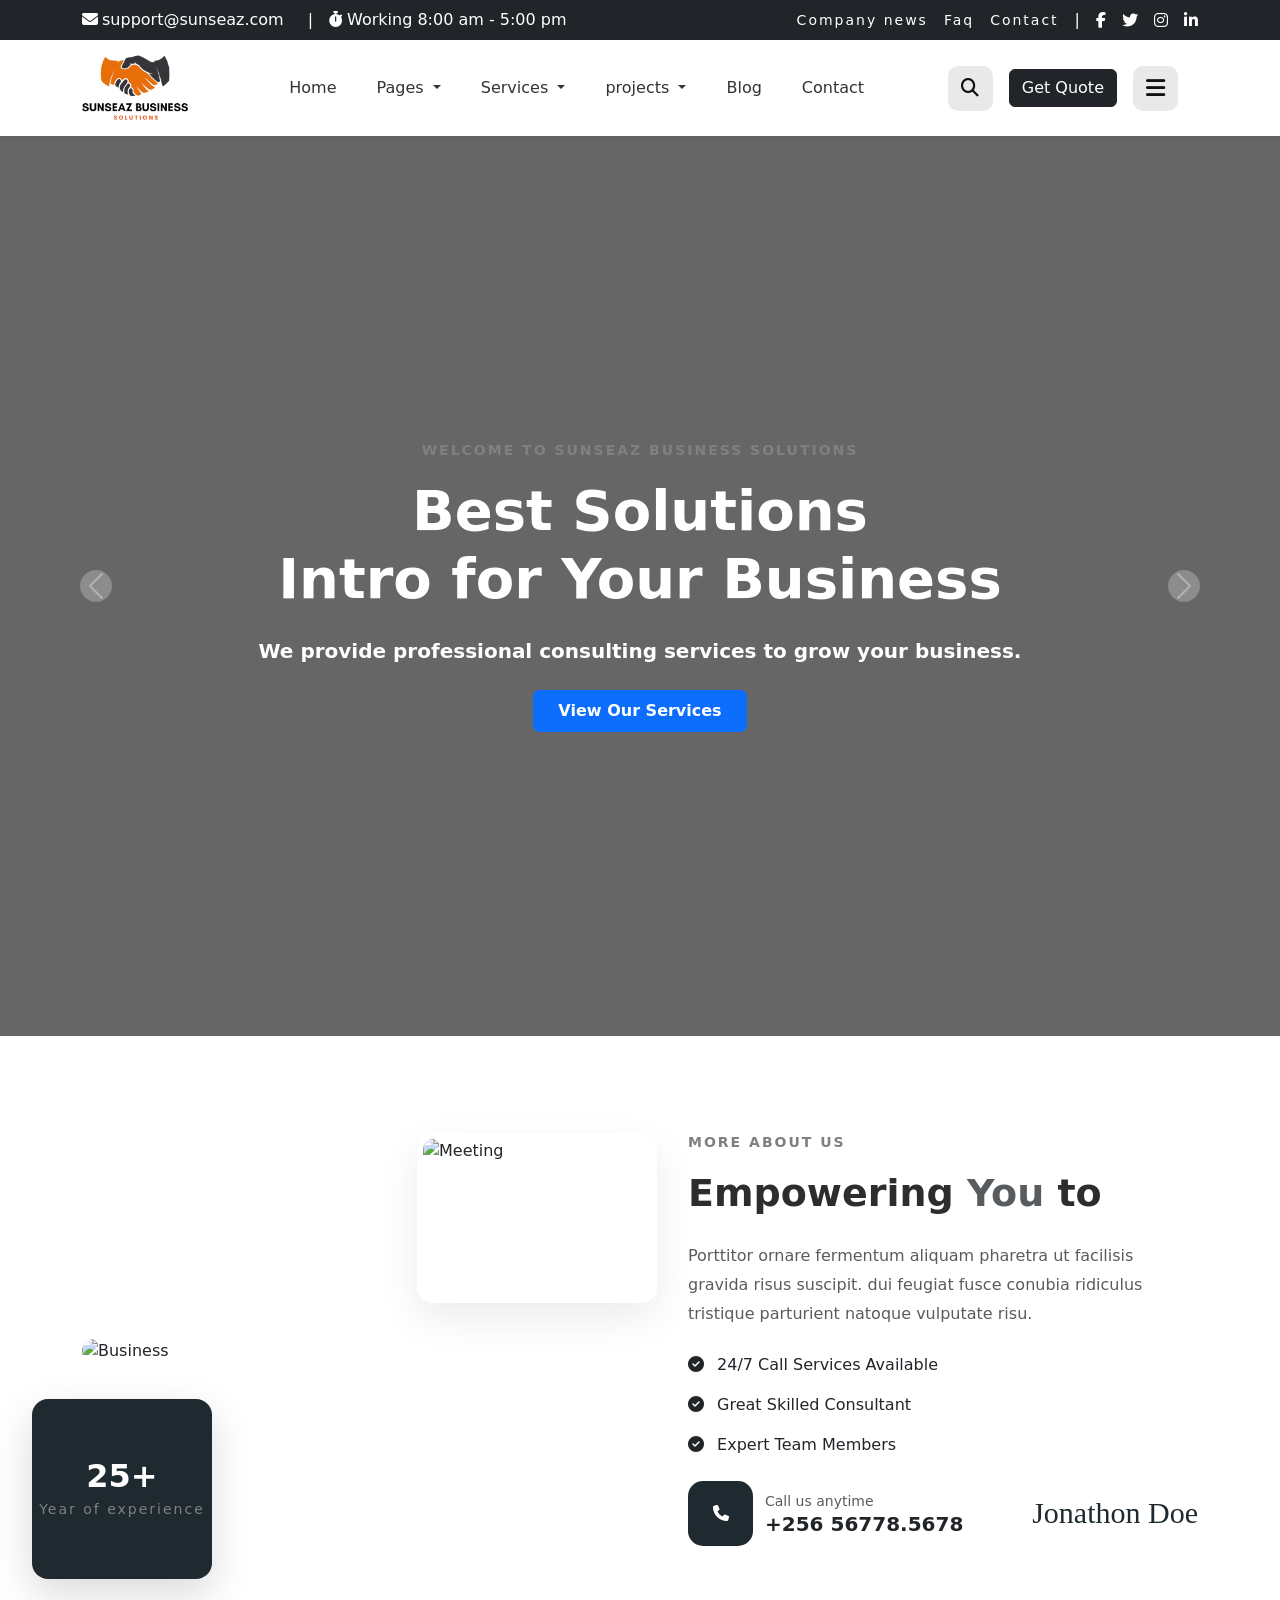
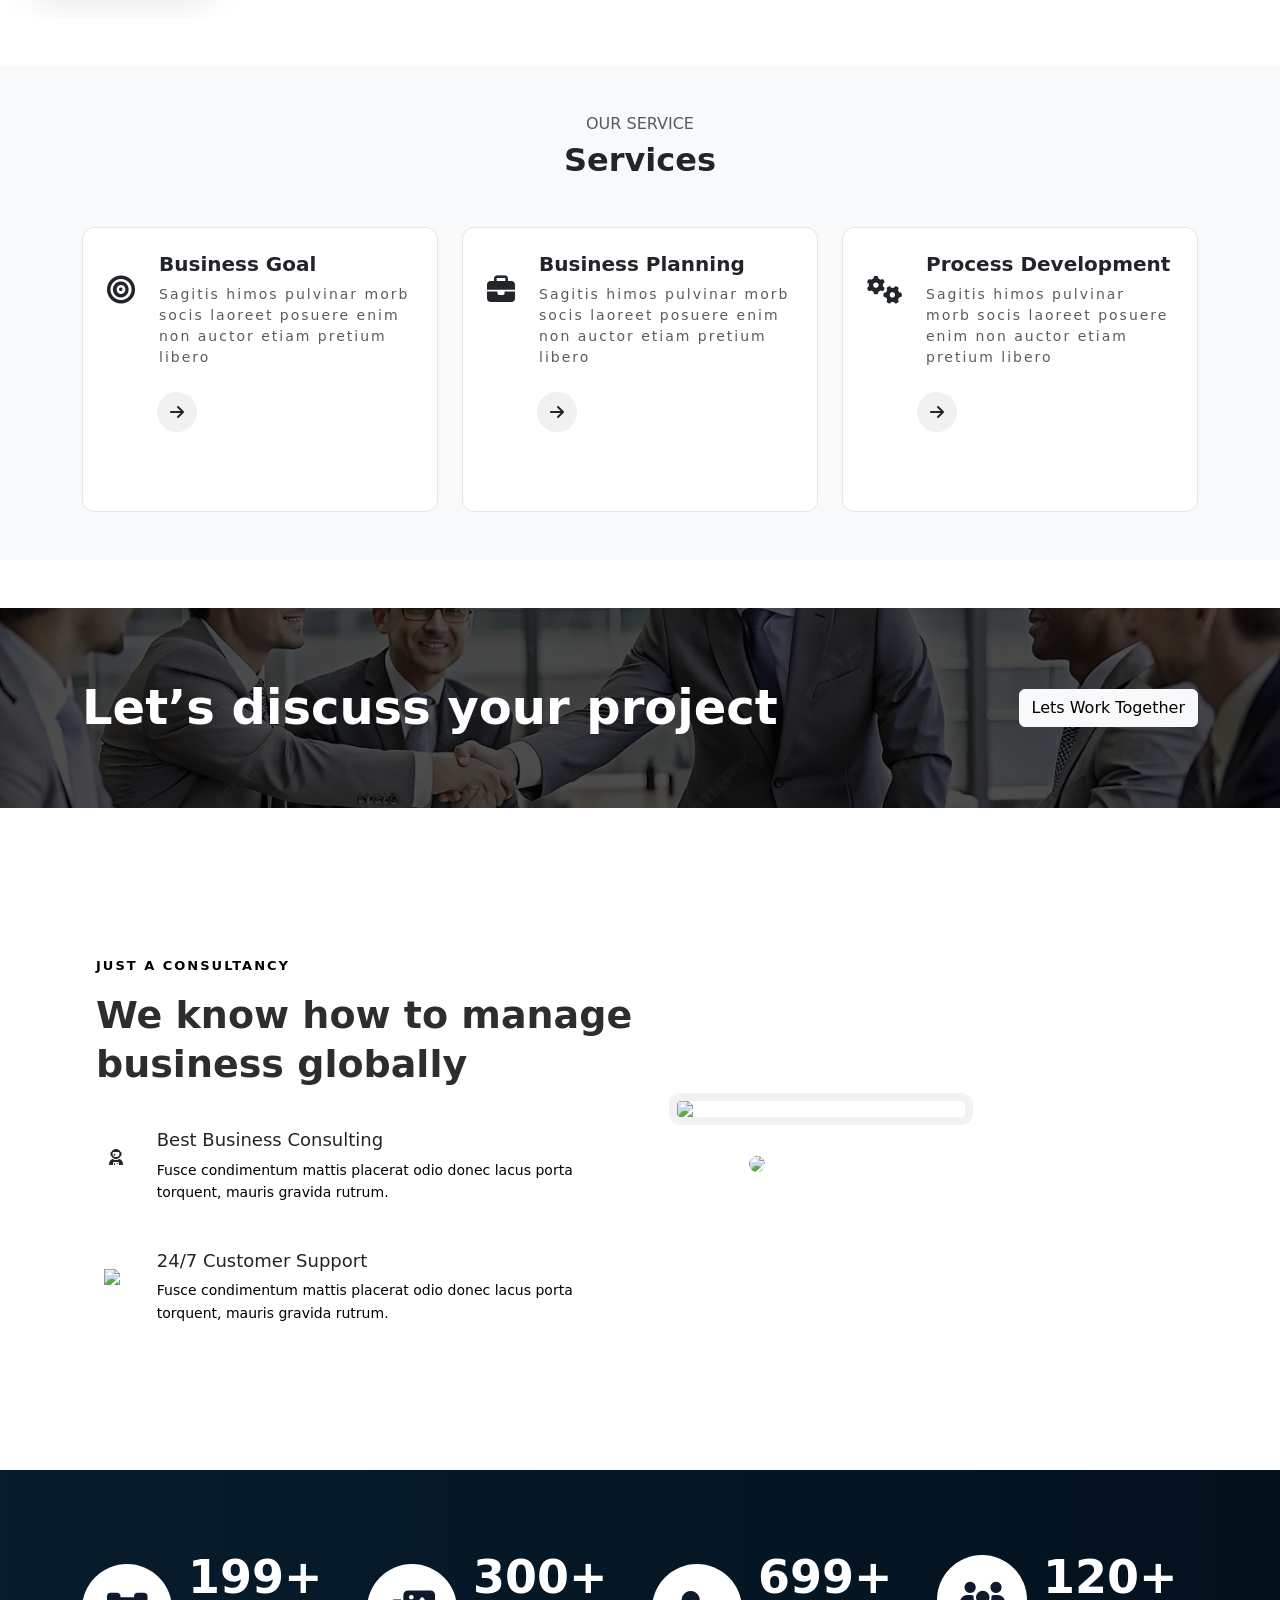
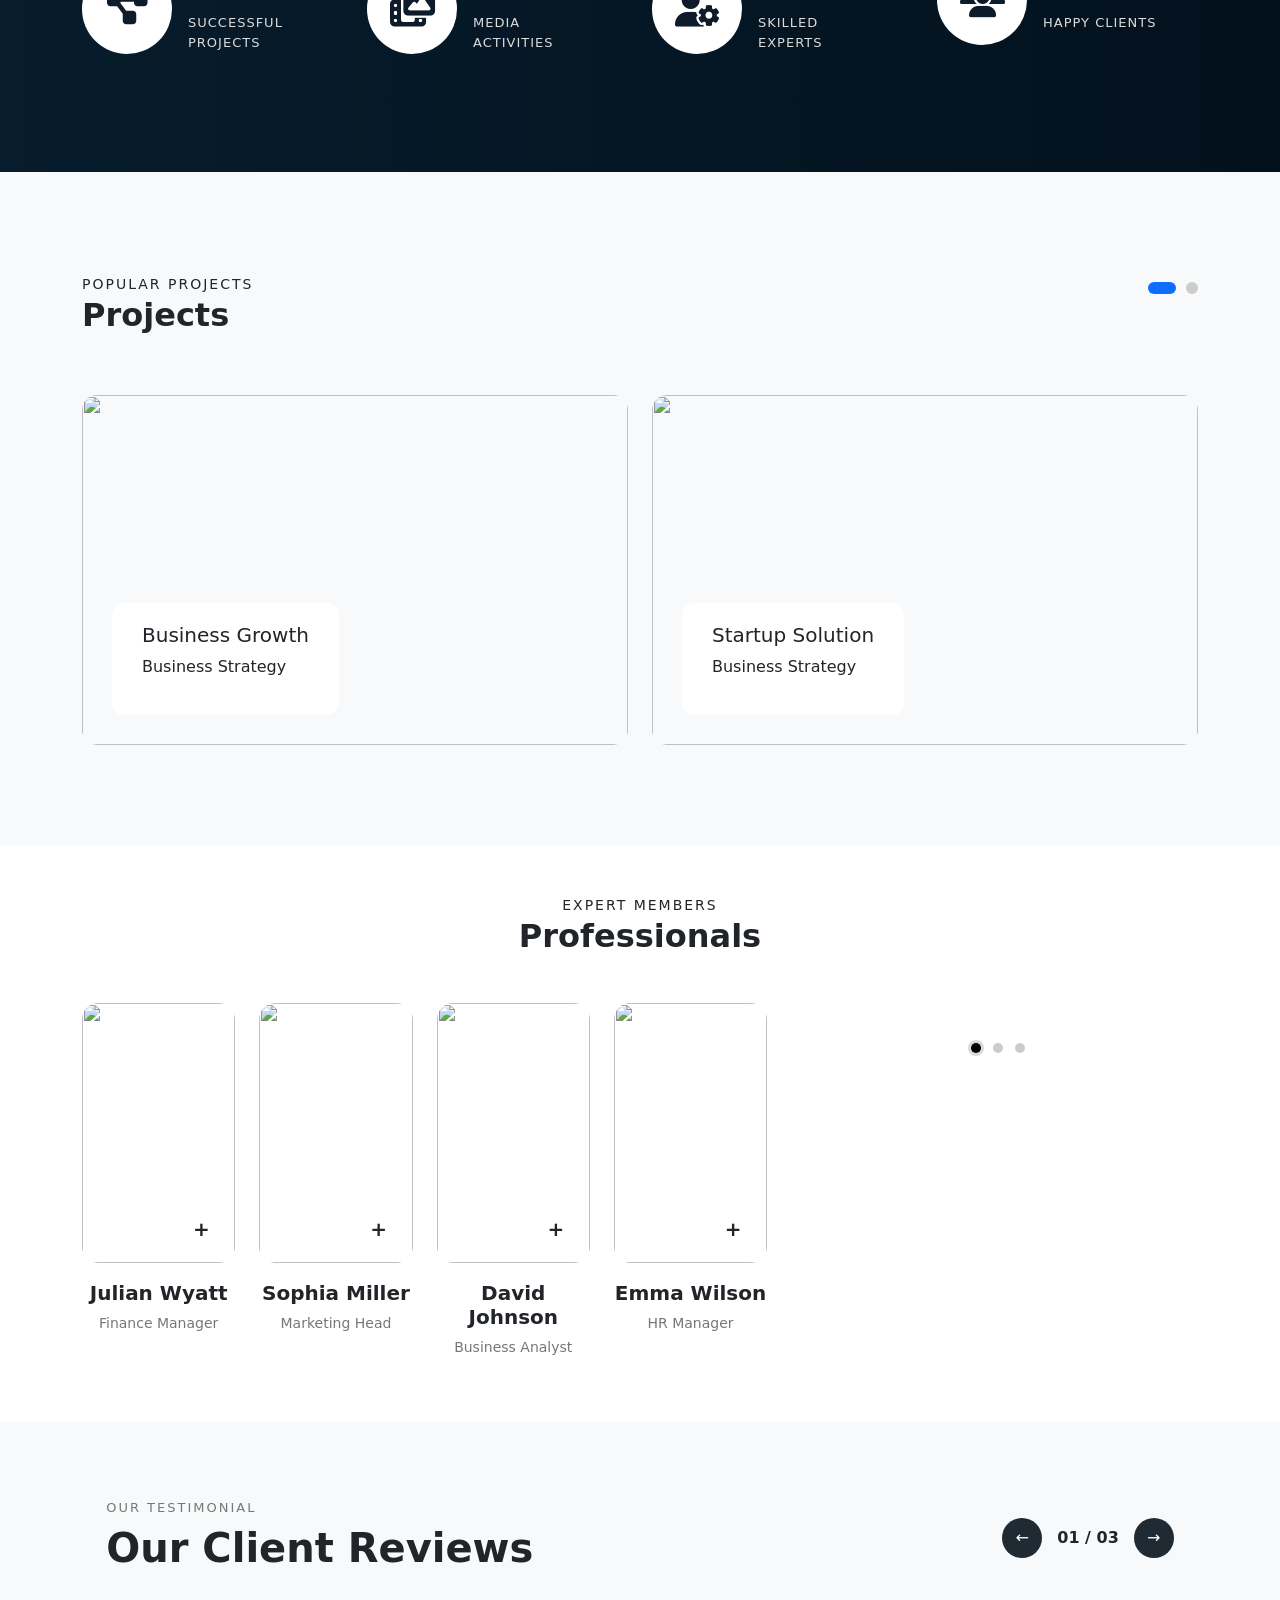
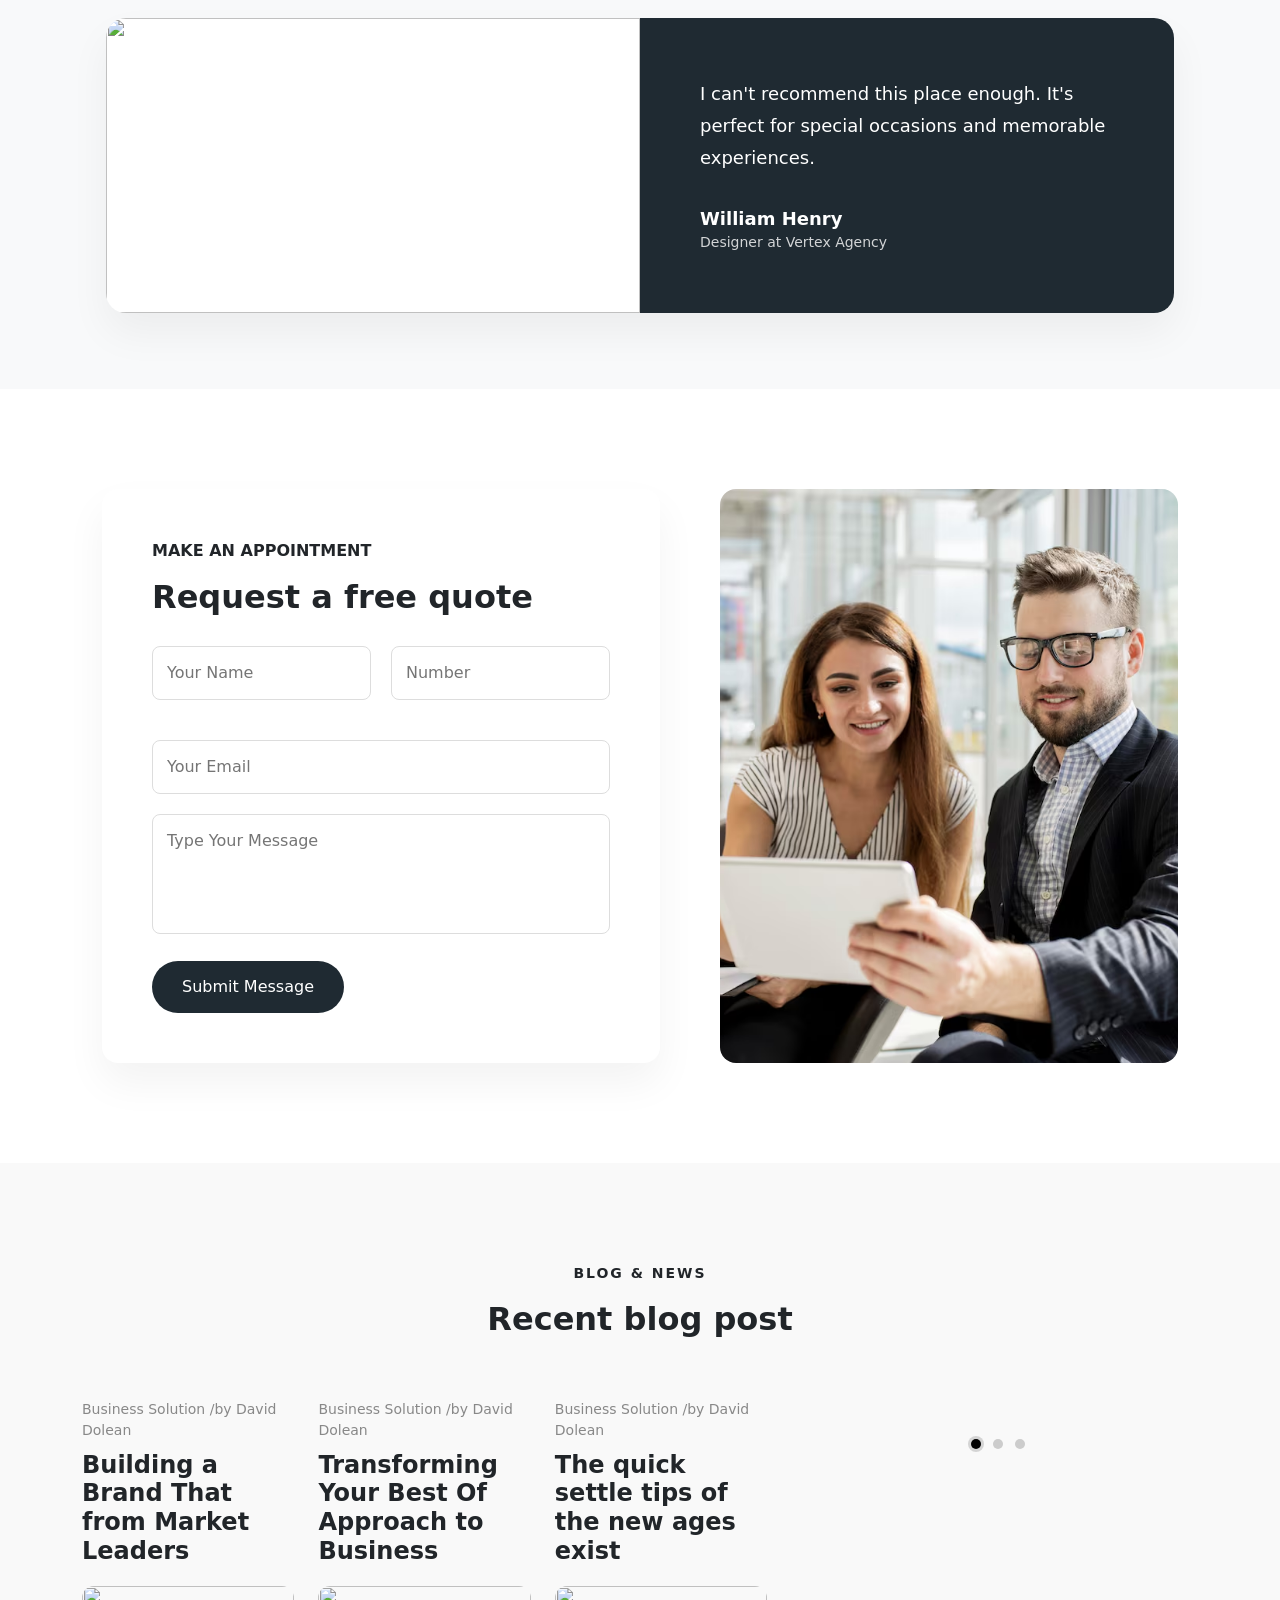
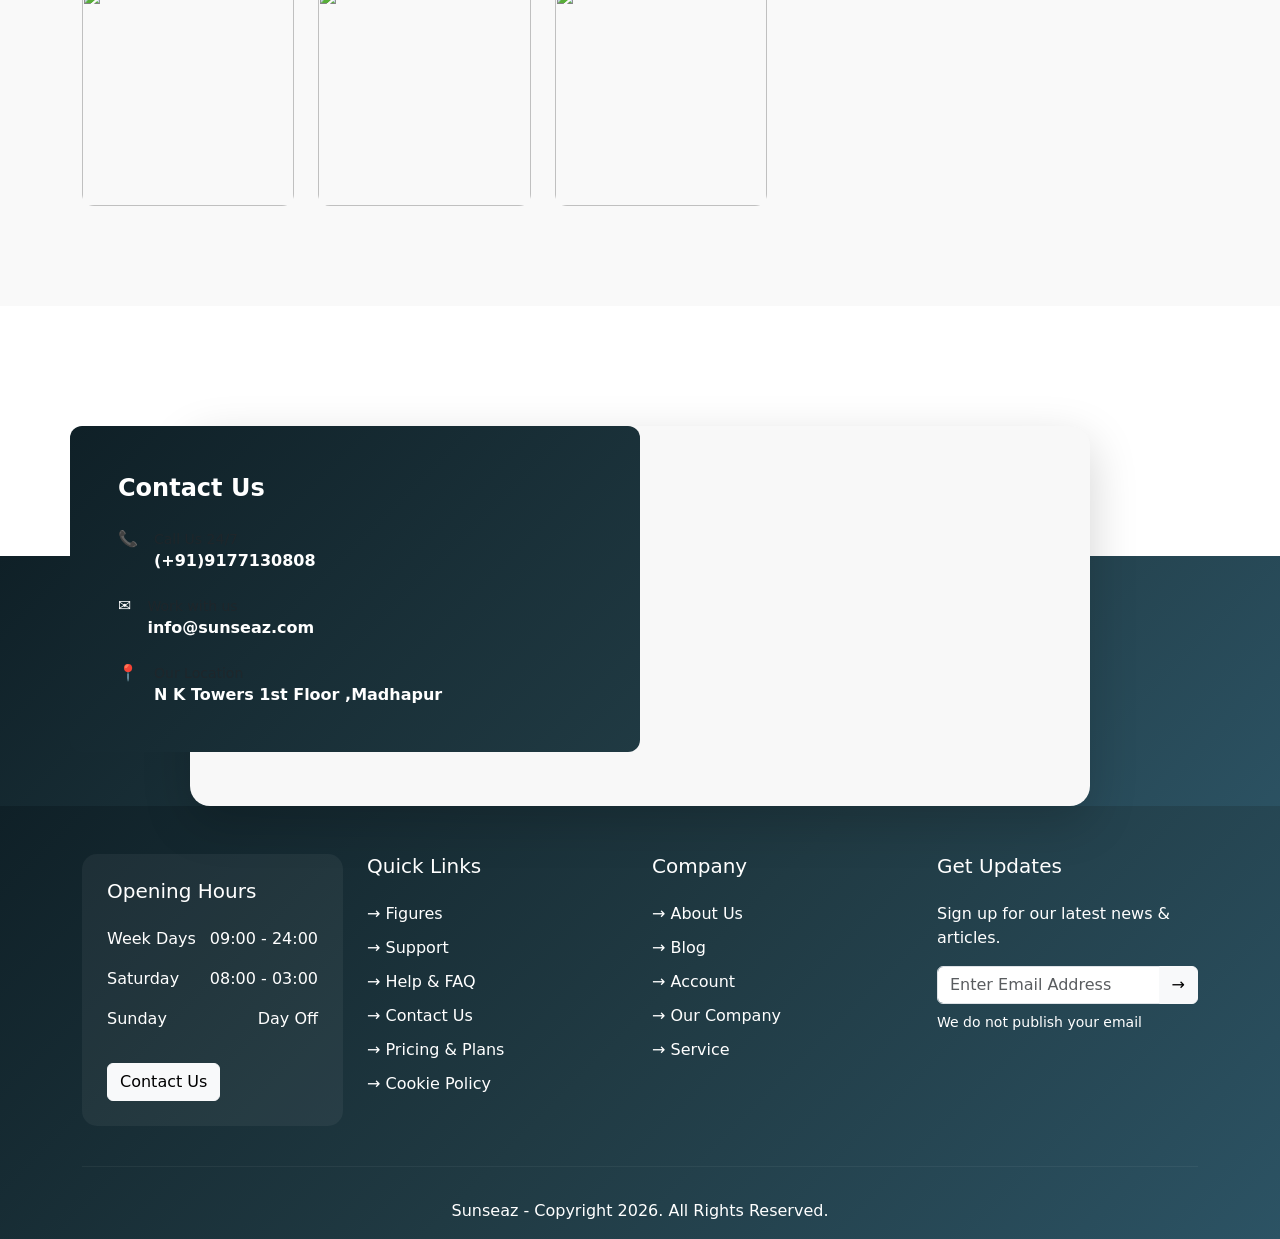
==== commit f40dcb5b: "contact-page" ====
--- a/index.html
+++ b/index.html
@@ -42,9 +42,9 @@
       </button>
       <div class="collapse navbar-collapse" id="navbarContent">
         <ul class="navbar-nav mx-auto mb-2 mb-lg-0">
-          <a class="nav-link dropdown-toggle" href="index.html">
-            Home
-          </a>
+         <li class="nav-item">
+            <a class="nav-link" href="index.html">Home</a>
+          </li>
           <li class="nav-item dropdown">
             <a class="nav-link dropdown-toggle" href="#" data-bs-toggle="dropdown">
               Pages
@@ -58,7 +58,7 @@
           </li>
 
           <li class="nav-item dropdown">
-            <a class="nav-link dropdown-toggle" href="#" data-bs-toggle="dropdown">
+            <a class="nav-link dropdown-toggle" href="services.html" data-bs-toggle="dropdown">
               Services
             </a>
             <ul class="dropdown-menu shadow">
@@ -69,7 +69,7 @@
           </li>
           <li class="nav-item dropdown">
             <a class="nav-link dropdown-toggle" href="#" data-bs-toggle="dropdown">
-              Pages
+              projects
             </a>
             <ul class="dropdown-menu shadow">
               <li><a class="dropdown-item" href="#">Team</a></li>
@@ -82,7 +82,7 @@
             <a class="nav-link" href="#">Blog</a>
           </li>
           <li class="nav-item">
-            <a class="nav-link" href="#">Contact</a>
+            <a class="nav-link" href="contact-page.html">Contact</a>
           </li>
         </ul>
         <div class="d-flex align-items-center header-actions ">
@@ -456,7 +456,7 @@
   </section>
   <section class="projects-section bg-light">
     <div class="container">
-      <div class="d-flex justify-content-between align-items-start mb-5">
+      <div class="d-flex justify-content-between align-items-start ">
         <div>
           <span class="small-title">POPULAR PROJECTS</span>
           <h2 class="main-title">Projects</h2>
--- a/style.css
+++ b/style.css
@@ -64,8 +64,9 @@
 .navbar {
   background-color: #f2f2f2 !important;
 }
-.header-actions{
-  margin-right:20px;
+
+.header-actions {
+  margin-right: 20px;
 }
 
 /* Search Circle */
@@ -79,7 +80,7 @@
   justify-content: center;
   cursor: pointer;
   transition: 0.3s;
-  color:black;
+  color: black;
 }
 
 .search-wrapper i {
@@ -961,4 +962,567 @@
 
 .footer-line {
   border-color: rgba(255, 255, 255, 0.2);
-}+}
+
+/* ----------------about.css */
+body {
+  background: #f5f6f8;
+  font-family: Arial, Helvetica, sans-serif;
+}
+
+/* Trusted Clients */
+
+.clients {
+  padding: 25px 0;
+  /* border-top: 1px solid #ddd; */
+  /* border-bottom: 1px solid #ddd; */
+  background: #fff;
+}
+
+.client-title {
+  font-size: 20px;
+  font-weight: 600;
+  color: #2b3a55;
+  margin-right: 30px;
+}
+
+.client-logos img {
+  height: 28px;
+  opacity: 0.8;
+  margin: 0 18px;
+}
+
+
+/* Newsletter */
+
+.newsletter {
+  background: #f2f3f6;
+  padding: 70px 0;
+}
+
+.sub-text {
+  color: #6c757d;
+  font-size: 14px;
+}
+
+.news-title {
+  font-weight: 700;
+  font-size: 48px;
+  color: #1e2a3b;
+  line-height: 1.2;
+  margin-top: 10px;
+}
+
+.subscribe-box {
+  background: #1f2a36;
+  border-radius: 10px;
+  padding: 6px;
+  display: flex;
+  align-items: center;
+  max-width: 420px;
+}
+
+.subscribe-box input {
+  background: transparent;
+  border: none;
+  color: #fff;
+  padding: 10px 42px;
+  flex: 1;
+  outline: none;
+}
+
+.subscribe-box input::placeholder {
+  color: #b8c0c8;
+}
+
+.subscribe-box button {
+  background: #fff;
+  border: none;
+  padding: 8px 16px;
+  border-radius: 6px;
+  font-weight: 600;
+  cursor: pointer;
+}
+
+.subscribe-box button:hover {
+  background: #e9ecef;
+}
+
+.client-logos img {
+  height: 50px;
+  margin: 0 18px;
+  object-fit: contain;
+  opacity: 0.8;
+}
+
+/* ............. */
+.service-area {
+  padding: 80px 0;
+  background: #f6f7f9;
+}
+
+.section-title h2 {
+  font-size: 42px;
+  font-weight: 700;
+  margin-bottom: 50px;
+}
+
+.mini-title {
+  color: #7d8a97;
+  font-size: 14px;
+}
+
+.service-card {
+  border: 1px solid #e5e5e5;
+  background: #fff;
+}
+
+.service-text {
+  padding: 35px;
+}
+
+.service-text h4 {
+  font-size: 20px;
+  margin: 10px 0;
+}
+
+.service-text p {
+  font-size: 14px;
+  color: #6c757d;
+}
+
+.service-text a {
+  text-decoration: none;
+  font-weight: 500;
+  color: #1d2a39;
+}
+
+.card-img {
+  width: 100%;
+  height: 100%;
+  object-fit: cover;
+}
+
+.icon {
+  font-size: 28px;
+  color: #1d2a39;
+}
+
+/* //////////////////////////////////////////// */
+.our-service-area-start {
+  padding-bottom: 80px;
+  background: #f6f7f9;
+}
+
+.rts-service-main-wrapper-10 {
+  display: grid;
+  grid-template-columns: repeat(2, 1fr);
+  border: 1px solid #e5e5e5;
+  background: #fff;
+}
+
+.signle-service-style-10 {
+  display: flex;
+  justify-content: space-between;
+  align-items: center;
+  border-right: 1px solid #e5e5e5;
+  border-bottom: 1px solid #e5e5e5;
+  min-height: 220px;
+}
+
+.signle-service-style-10:nth-child(2n) {
+  border-right: none;
+}
+
+.signle-service-style-10:nth-last-child(-n+2) {
+  border-bottom: none;
+}
+
+/* content area */
+
+.content-area-wrapper {
+  padding: 35px;
+  flex: 1;
+}
+
+.content-area-wrapper .icon img {
+  width: 40px;
+  margin-bottom: 15px;
+}
+
+.content-area-wrapper .title {
+  font-size: 20px;
+  font-weight: 600;
+  margin-bottom: 10px;
+  color: #1c2b3a;
+}
+
+.content-area-wrapper .disc {
+  font-size: 14px;
+  color: #6c757d;
+  margin-bottom: 15px;
+}
+
+.arrow-right-btn {
+  text-decoration: none;
+  font-weight: 500;
+  color: #1c2b3a;
+}
+
+.arrow-right-btn i {
+  margin-left: 5px;
+  font-size: 13px;
+}
+
+/* image */
+
+.thumbnail {
+  width: 45%;
+  height: 100%;
+  overflow: hidden;
+}
+
+.thumbnail img {
+  width: 100%;
+  height: 100%;
+  object-fit: cover;
+}
+
+/* reverse layout for last cards */
+
+.order-control-sm-device {
+  flex-direction: row-reverse;
+}
+
+/* responsive */
+
+@media(max-width:991px) {
+
+  .rts-service-main-wrapper-10 {
+    grid-template-columns: 1fr;
+  }
+
+  .signle-service-style-10 {
+    border-right: none;
+  }
+
+  .signle-service-style-10:nth-last-child(-n+2) {
+    border-bottom: 1px solid #e5e5e5;
+  }
+
+}
+
+/* .............. */
+/* section background */
+.container-full {
+  background: #f6f7f9;
+  padding: 80px 0;
+}
+
+/* left image */
+.thumbnail-faq-left img {
+  width: 100%;
+  border-radius: 6px;
+  object-fit: cover;
+}
+
+/* accordion wrapper */
+.faq-wrapper-inner-page {
+  display: flex;
+  flex-direction: column;
+  gap: 20px;
+}
+
+/* accordion item */
+.accordion-item {
+  border: none;
+  border-radius: 8px;
+  background: #fff;
+  box-shadow: 0 4px 10px rgba(0, 0, 0, 0.05);
+  overflow: hidden;
+}
+
+/* remove bootstrap border */
+.accordion-item:not(:first-of-type) {
+  border: none;
+}
+
+/* question button */
+.accordion-button {
+  background: #fff;
+  font-size: 16px;
+  font-weight: 600;
+  color: #1c2b3a;
+  padding: 20px 25px;
+  box-shadow: none;
+}
+
+/* remove blue focus */
+.accordion-button:focus {
+  box-shadow: none;
+}
+
+/* opened state */
+.accordion-button:not(.collapsed) {
+  background: #fff;
+  color: #1c2b3a;
+}
+
+/* arrow icon */
+.accordion-button::after {
+  background-size: 14px;
+}
+
+/* answer text */
+.accordion-body {
+  font-size: 14px;
+  color: #6c757d;
+  line-height: 1.7;
+  padding: 0 25px 22px 25px;
+}
+
+/* spacing for column */
+.col-lg-4 {
+  margin-top: 20px;
+}
+
+/* responsive */
+@media(max-width:991px) {
+
+  .thumbnail-faq-left {
+    margin-bottom: 40px;
+  }
+
+  .col-lg-4 {
+    margin-top: 0;
+  }
+
+}
+/* .....contact section........ */
+.contact-section{
+background:#f6f6f6;
+padding:100px 0;
+}
+
+.contact-container{
+max-width:1200px;
+margin:auto;
+position:relative;
+}
+
+.contact-title{
+text-align:center;
+font-size:40px;
+font-weight:700;
+margin-bottom:70px;
+color:#1f2937;
+}
+
+/* layout */
+
+.contact-layout{
+position:relative;
+display:flex;
+align-items:center;
+}
+
+/* LEFT CARD */
+
+.contact-info{
+width:340px;
+background:linear-gradient(135deg,#0f2027,#203a43);
+color:white;
+padding:50px 40px;
+border-radius:12px;
+position:absolute;
+left:0;
+z-index:2;
+}
+
+.info-item{
+display:flex;
+gap:18px;
+margin-bottom:35px;
+}
+
+.info-icon{
+width:45px;
+height:45px;
+background:white;
+color:#0f2027;
+border-radius:50%;
+display:flex;
+align-items:center;
+justify-content:center;
+font-size:18px;
+}
+
+.info-item p{
+font-size:14px;
+opacity:.8;
+margin:0;
+}
+
+.info-item h4{
+font-size:16px;
+margin-top:4px;
+font-weight:600;
+}
+
+/* IMAGE */
+
+.contact-image{
+margin-left:260px;
+}
+
+.contact-image img{
+width:520px;
+height:360px;
+object-fit:cover;
+border-radius:8px;
+}
+
+/* FORM */
+
+.contact-form{
+position:absolute;
+right:10px;
+background:white;
+padding: 20px 30px;
+width:330px;
+border-radius:10px;
+box-shadow:0 15px 40px rgba(0,0,0,0.08);
+}
+
+.contact-form h3{
+margin-bottom:20px;
+font-weight:600;
+}
+
+.contact-form input,
+.contact-form textarea{
+width:100%;
+padding:10px;
+border:1px solid #ddd;
+border-radius:6px;
+margin-bottom:15px;
+font-size:14px;
+}
+
+.contact-form textarea{
+height:50px;
+resize:none;
+}
+
+.check{
+font-size:13px;
+color:#666;
+display:block;
+margin-bottom:18px;
+}
+
+.contact-form button{
+background:#1f2937;
+color:white;
+border:none;
+padding:12px 20px;
+border-radius:8px;
+font-weight:500;
+width:140px;
+}
+
+/* .....tst............ */
+body{
+font-family:Segoe UI;
+background:#f6f6f6;
+margin:0;
+}
+
+.testimonial-section{
+width:85%;
+margin:auto;
+padding:60px 0;
+}
+
+.small{
+letter-spacing:2px;
+font-size:12px;
+color:gray;
+}
+
+.header{
+display:flex;
+justify-content:space-between;
+align-items:center;
+margin-bottom:40px;
+}
+
+.nav{
+display:flex;
+align-items:center;
+gap:15px;
+}
+
+.nav button{
+width:40px;
+height:40px;
+border:none;
+background:#eee;
+border-radius:8px;
+font-size:18px;
+cursor:pointer;
+}
+
+.carousel{
+overflow:hidden;
+}
+
+.slides{
+display:flex;
+transition:0.5s;
+}
+
+.slide{
+display:flex;
+gap:30px;
+min-width:100%;
+}
+
+.card{
+display:flex;
+background:white;
+border-radius:15px;
+padding:20px;
+gap:20px;
+width:50%;
+box-shadow:0 5px 15px rgba(0,0,0,0.05);
+}
+
+.card img{
+width:160px;
+height:160px;
+object-fit:cover;
+border-radius:12px;
+}
+
+.content h3{
+margin:0;
+}
+
+.role{
+color:gray;
+font-size:14px;
+margin:5px 0 10px;
+}
+
+.text{
+font-size:14px;
+color:#555;
+line-height:1.6;
+}
+
+.stars{
+color:gold;
+margin-top:10px;
+font-size:18px;
+}
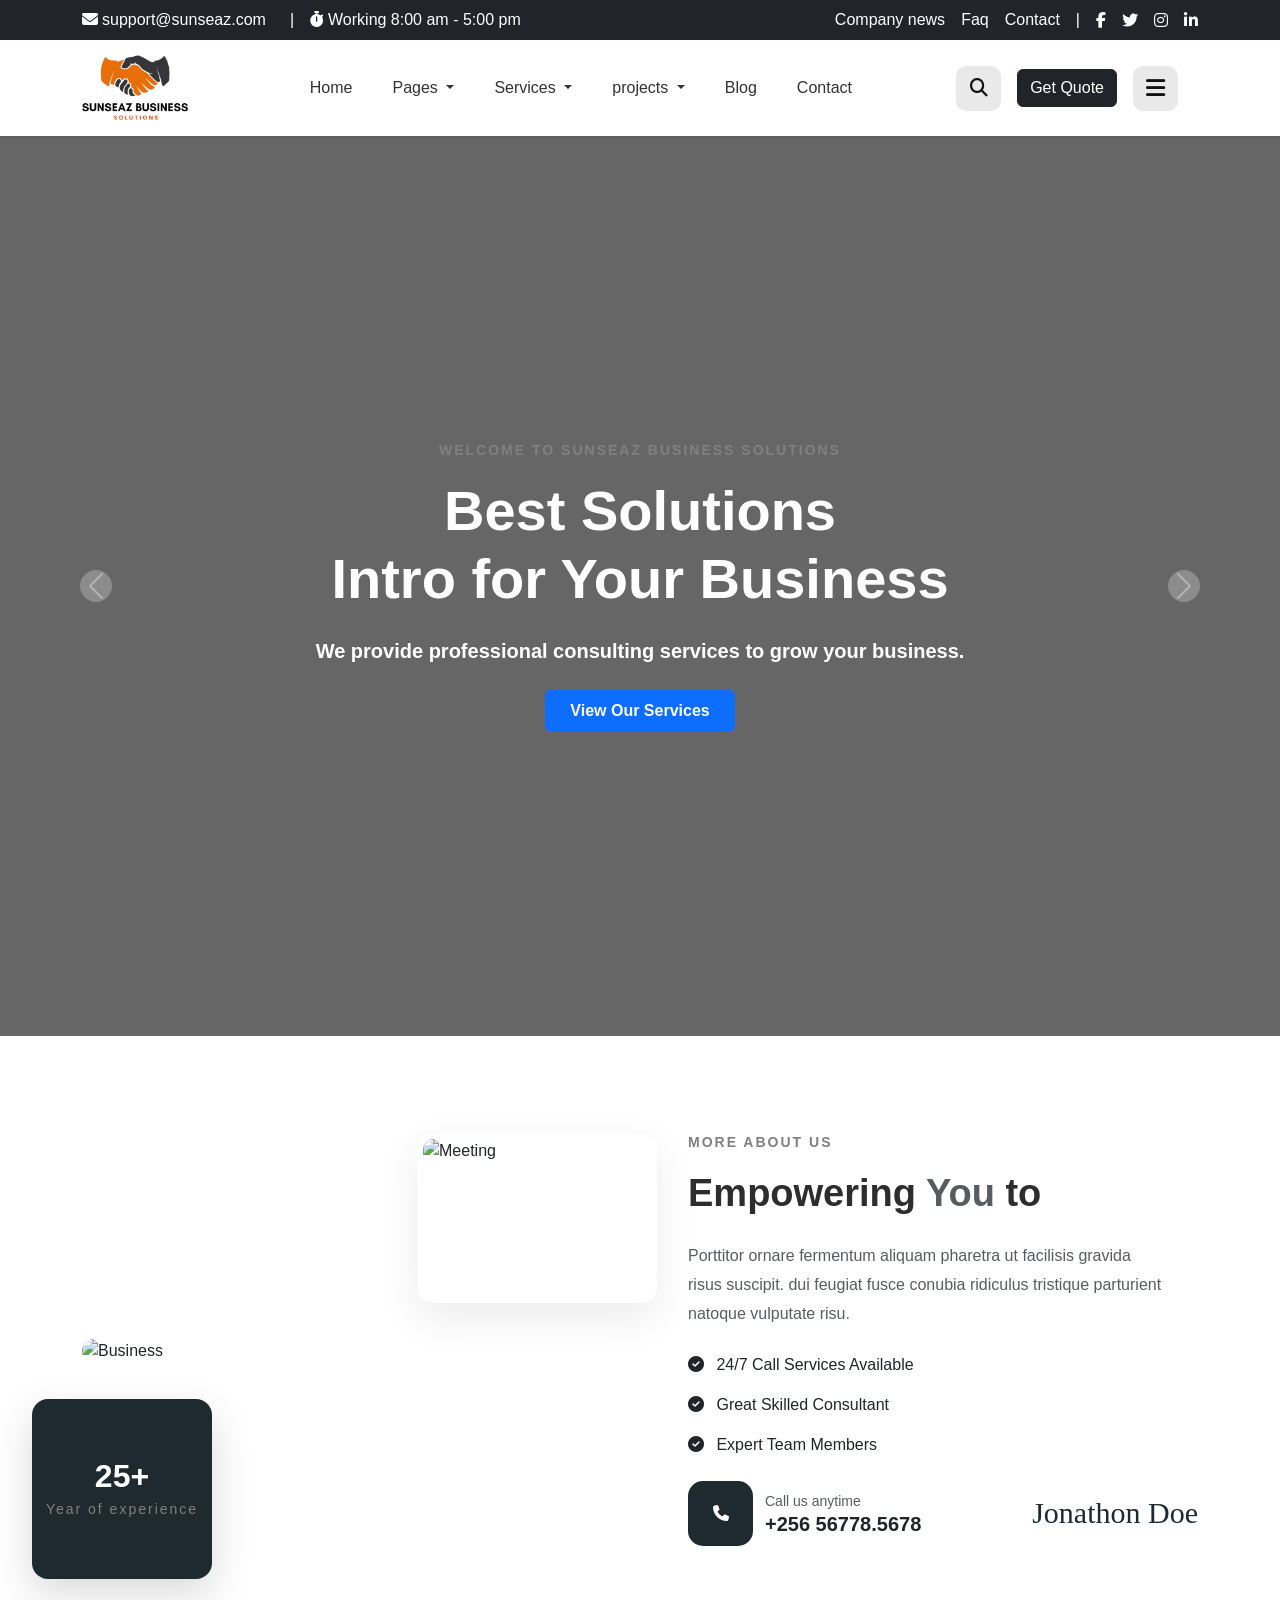
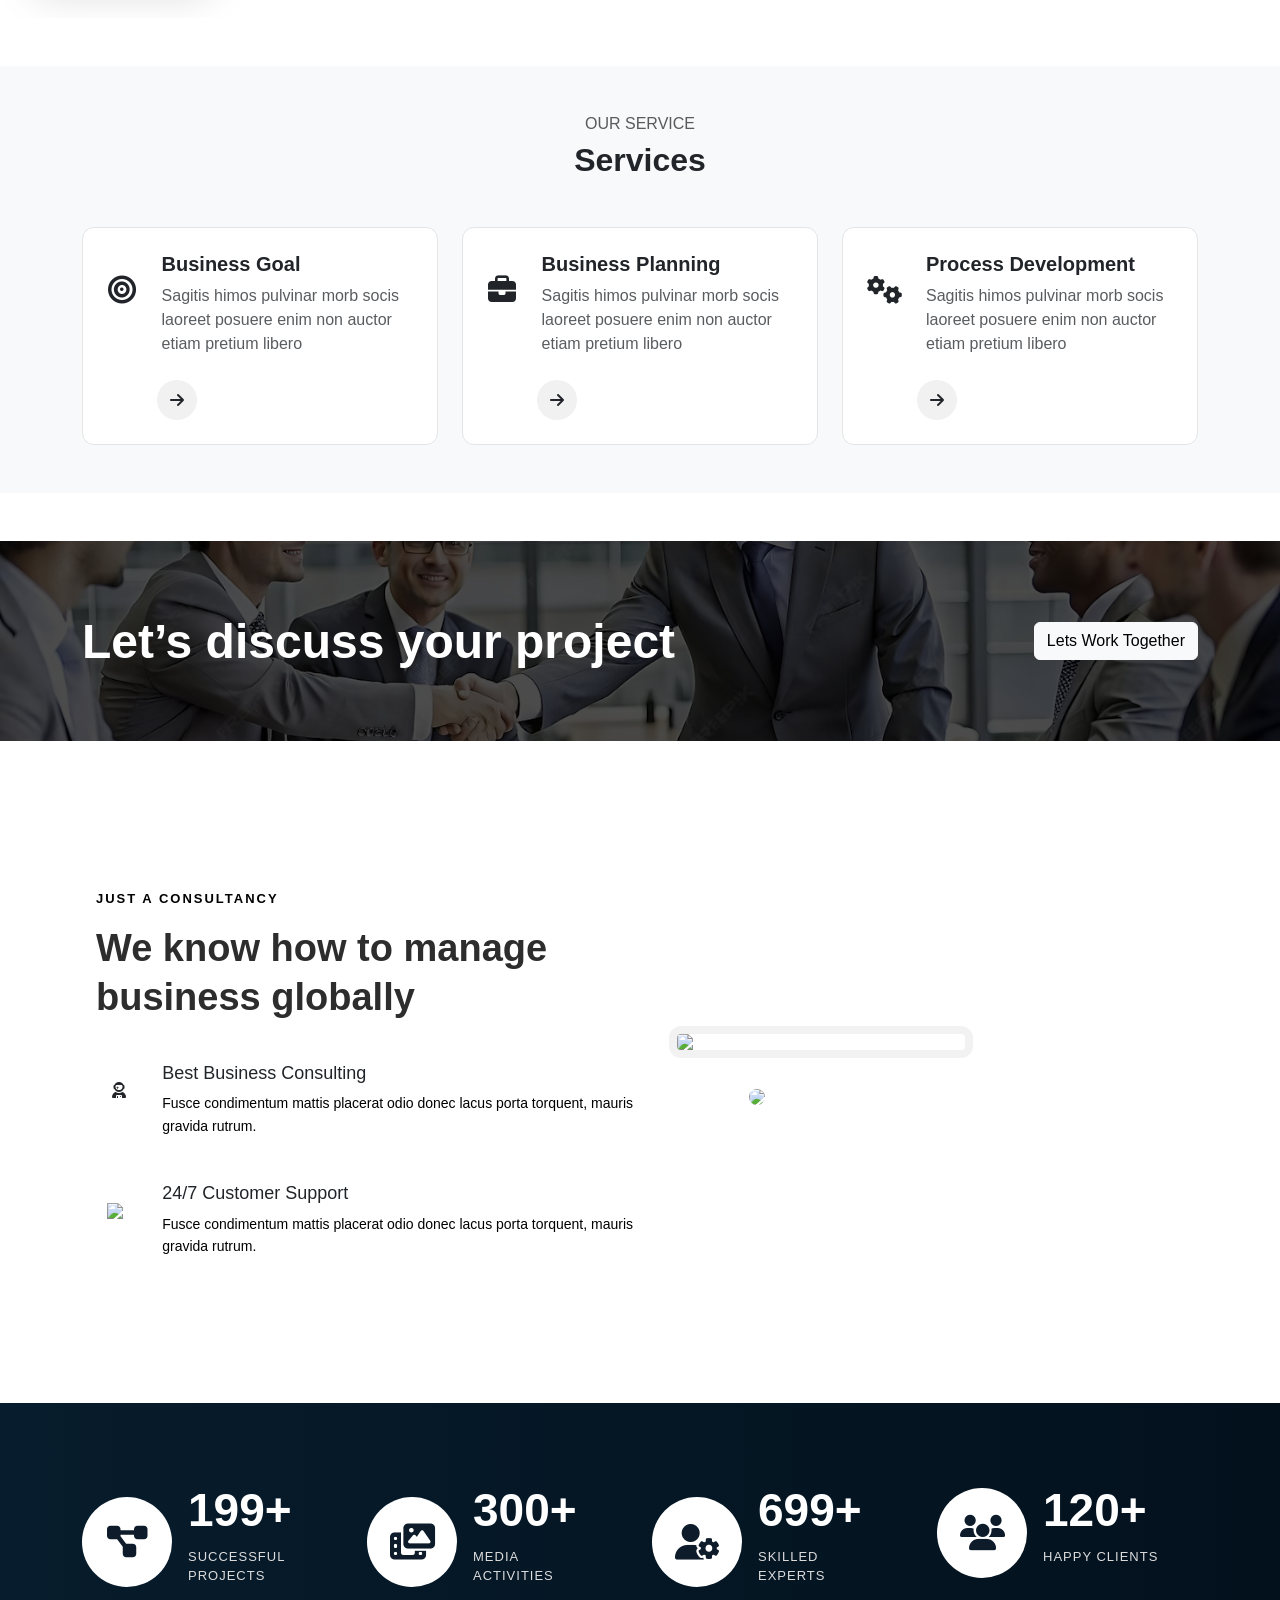
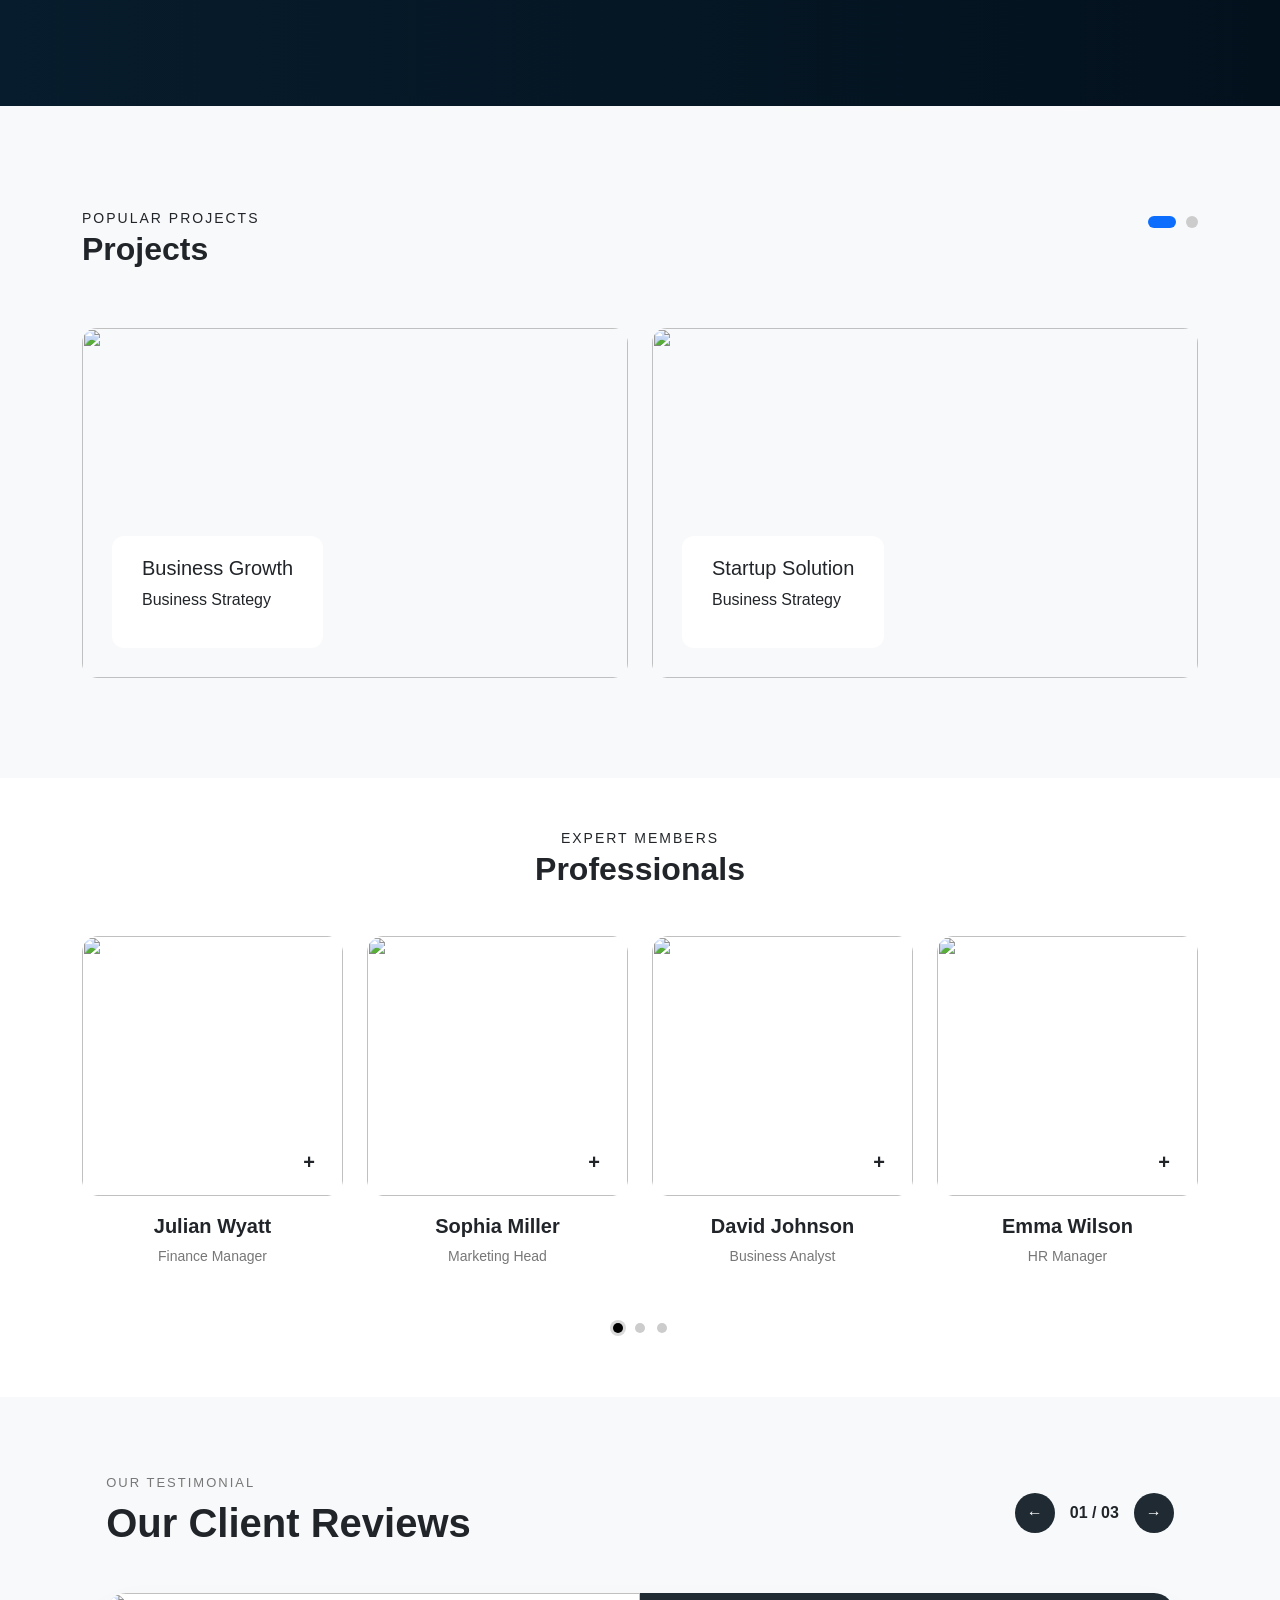
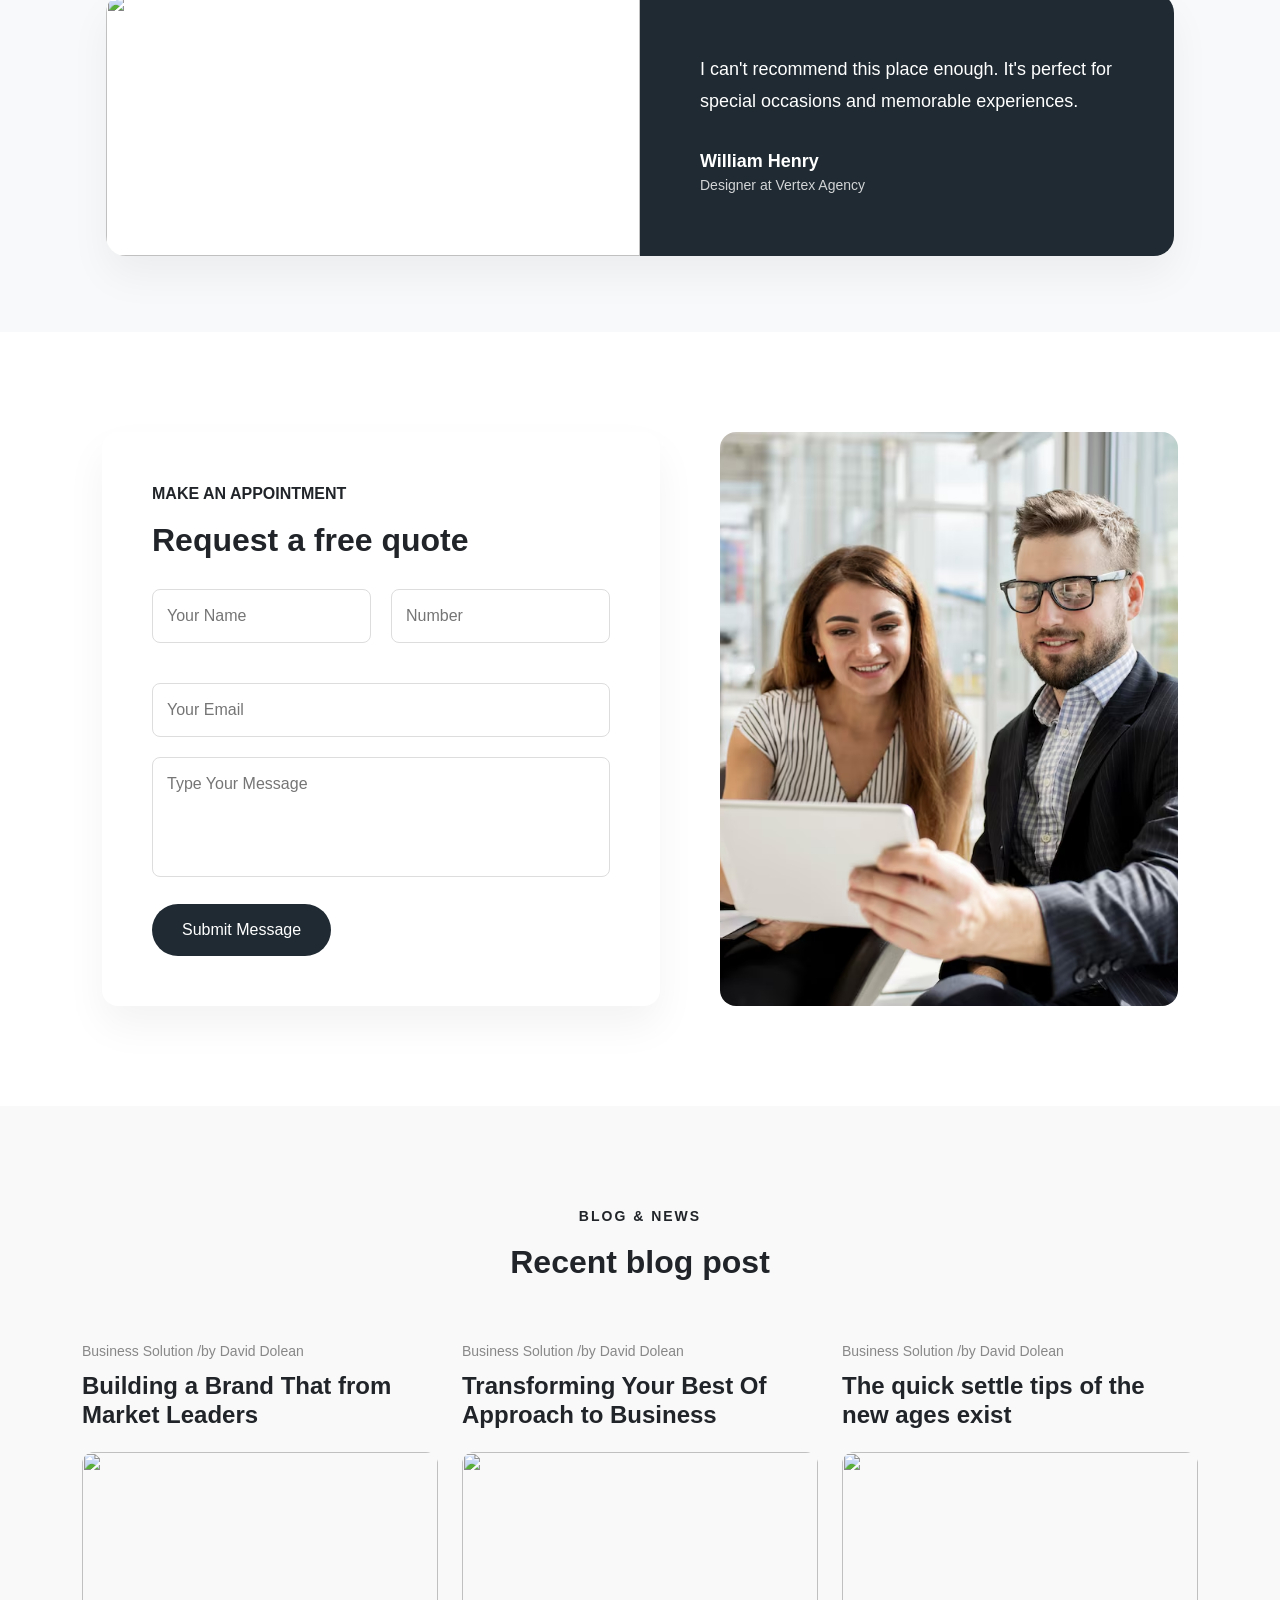
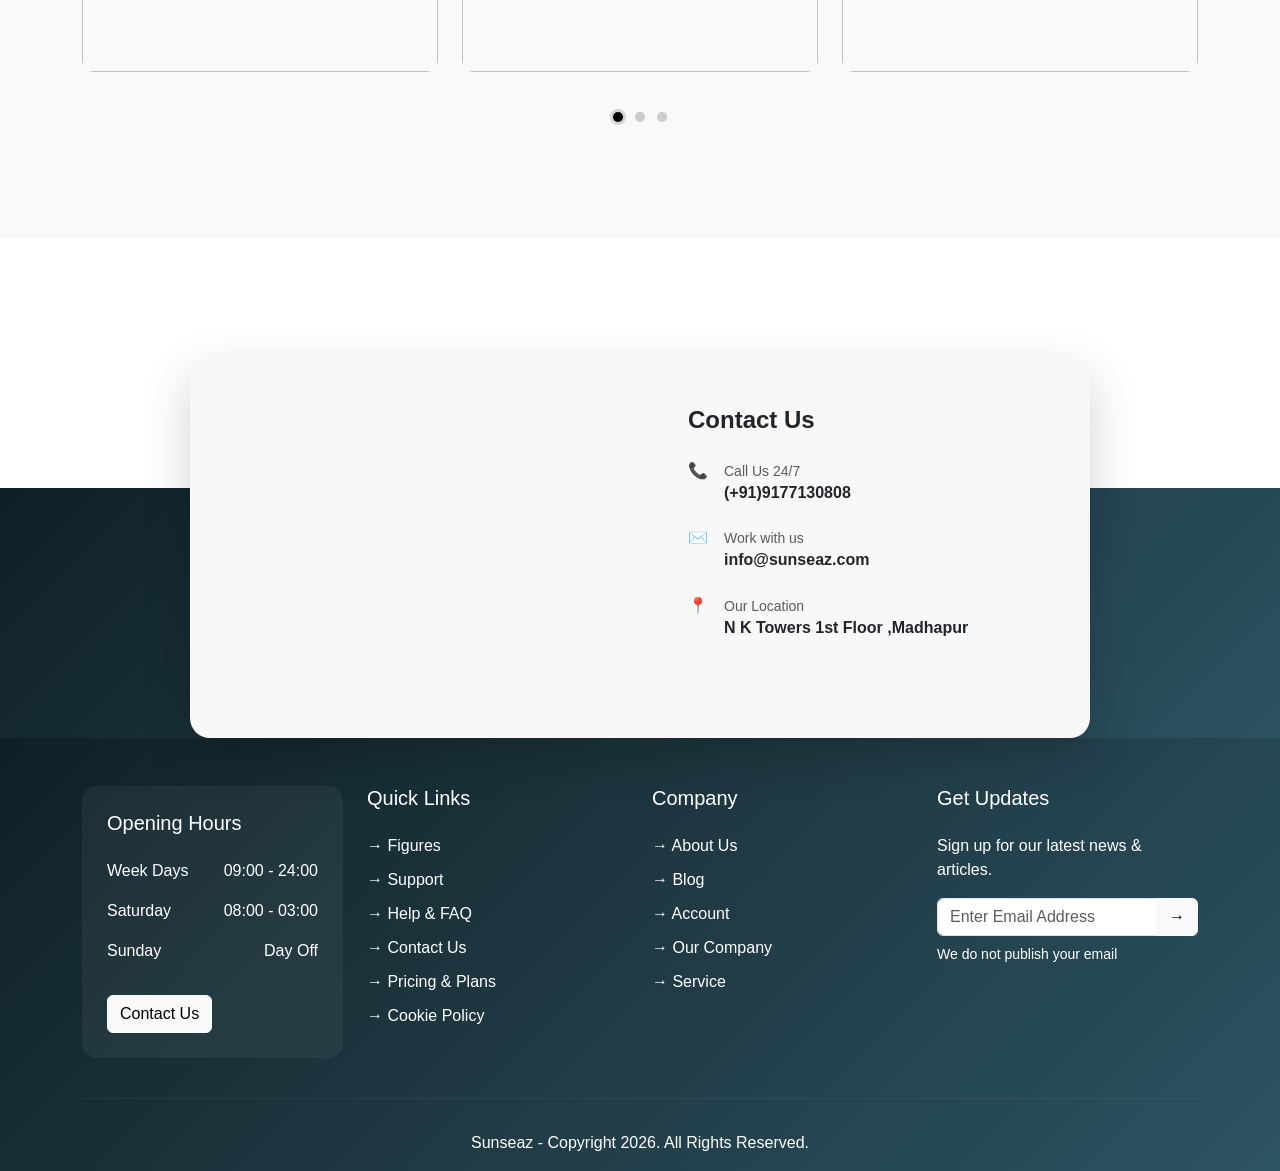
==== commit 590a72d8: "latest-commit" ====
--- a/index.html
+++ b/index.html
@@ -21,9 +21,9 @@
       </div>
 
       <div class="d-flex align-items-center">
-        <a href="#" class="text-white text-decoration-none me-3 small">Company news</a>
-        <a href="#" class="text-white text-decoration-none me-3 small">Faq</a>
-        <a href="#" class="text-white text-decoration-none me-3 small">Contact</a><span class="me-3">|</span>
+        <a href="#" class="text-white text-decoration-none me-3 ">Company news</a>
+        <a href="#" class="text-white text-decoration-none me-3 ">Faq</a>
+        <a href="#" class="text-white text-decoration-none me-3 ">Contact</a><span class="me-3">|</span>
         <i class="fa-brands fa-facebook-f me-3"></i>
         <i class="fa-brands fa-twitter me-3"></i>
         <i class="fa-brands fa-instagram me-3"></i>
@@ -62,7 +62,7 @@
               Services
             </a>
             <ul class="dropdown-menu shadow">
-              <li><a class="dropdown-item" href="#">Business Strategy</a></li>
+              <li><a class="dropdown-item" href="services.html">services</a></li>
               <li><a class="dropdown-item" href="#">Financial Planning</a></li>
               <li><a class="dropdown-item" href="#">Market Analysis</a></li>
             </ul>
@@ -255,7 +255,7 @@
               <!-- Content -->
               <div>
                 <h5 class="fw-bold mb-2 card-heading">Business Goal</h5>
-                <p class="small text-muted card-pera mb-0">
+                <p class="text-muted card-pera mb-0">
                   Sagitis himos pulvinar morb socis laoreet posuere enim non auctor etiam pretium libero
                 </p>
               </div>
@@ -283,7 +283,7 @@
               </div>
               <div>
                 <h5 class="fw-bold mb-2 card-heading">Business Planning</h5>
-                <p class="small text-muted mb-0 card-pera">
+                <p class=" text-muted mb-0 card-pera">
                   Sagitis himos pulvinar morb socis laoreet posuere enim non auctor etiam pretium libero
                 </p>
               </div>
@@ -309,7 +309,7 @@
 
               <div>
                 <h5 class="fw-bold mb-2 card-heading">Process Development</h5>
-                <p class="small text-muted mb-0 card-pera">
+                <p class="text-muted mb-0 card-pera">
                   Sagitis himos pulvinar morb socis laoreet posuere enim non auctor etiam pretium libero
                 </p>
               </div>
--- a/style.css
+++ b/style.css
@@ -1,6 +1,9 @@
 body {
   margin: 0;
   padding: 0;
+  overflow-x: hidden;
+    font-family: Arial, Helvetica, sans-serif !important;
+
 }
 
 /* ================= NAVBAR ================= */
@@ -212,7 +215,7 @@
 
 .service-card {
   border-radius: 12px;
-  aspect-ratio: 5 / 4;
+  /* aspect-ratio: 3/ 4; */
   transition: 0.3s ease;
 }
 
@@ -967,7 +970,7 @@
 /* ----------------about.css */
 body {
   background: #f5f6f8;
-  font-family: Arial, Helvetica, sans-serif;
+  /* font-family: Arial, Helvetica, sans-serif; */
 }
 
 /* Trusted Clients */
@@ -1109,7 +1112,7 @@
 }
 
 /* //////////////////////////////////////////// */
-.our-service-area-start {
+/* .our-service-area-start {
   padding-bottom: 80px;
   background: #f6f7f9;
 }
@@ -1193,7 +1196,7 @@
 .order-control-sm-device {
   flex-direction: row-reverse;
 }
-
+ */
 /* responsive */
 
 @media(max-width:991px) {
@@ -1222,6 +1225,7 @@
 /* left image */
 .thumbnail-faq-left img {
   width: 100%;
+  height:350px;
   border-radius: 6px;
   object-fit: cover;
 }
@@ -1328,7 +1332,7 @@
 
 /* LEFT CARD */
 
-.contact-info{
+.contact-infoo{
 width:340px;
 background:linear-gradient(135deg,#0f2027,#203a43);
 color:white;
@@ -1483,7 +1487,7 @@
 }
 
 .slide{
-display:flex;
+/* display:flex; */
 gap:30px;
 min-width:100%;
 }
@@ -1526,3 +1530,554 @@
 margin-top:10px;
 font-size:18px;
 }
+/* ......... */
+/* SECTION */
+
+.rts-testimonials-area-five{
+padding:80px 0;
+background:white;
+font-family:Segoe UI, sans-serif;
+}
+
+.container{
+width:1200px;
+margin:auto;
+}
+
+/* TITLE AREA */
+
+.title-between-area{
+display:flex;
+justify-content:space-between;
+align-items:center;
+margin-bottom:40px;
+}
+
+.pre{
+font-size:13px;
+letter-spacing:2px;
+color:#777;
+text-transform:uppercase;
+}
+
+.title{
+font-size:36px;
+font-weight:600;
+margin-top:10px;
+color:#222;
+}
+
+/* ARROW AREA */
+
+.pagination-wrapper{
+display:flex;
+align-items:center;
+gap:15px;
+}
+
+.swiper-button-prevs,
+.swiper-button-nexts{
+width:40px;
+height:40px;
+background:white;
+border-radius:8px;
+display:flex;
+align-items:center;
+justify-content:center;
+cursor:pointer;
+box-shadow:0 4px 10px rgba(0,0,0,0.08);
+}
+
+.swiper-pagination-fractions{
+font-size:14px;
+color:#333;
+}
+
+/* TESTIMONIAL CARD */
+
+.single-testimonials-style-five{
+display:flex;
+gap:25px;
+background:white;
+padding:30px;
+border-radius:18px;
+box-shadow:0 10px 30px rgba(0,0,0,0.08);
+align-items:center;
+/* border:1 px solid grey; */
+}
+
+/* IMAGE */
+
+.thumbnail img{
+width:180px;
+height:250px;
+object-fit:cover;
+border-radius:15px;
+}
+
+/* CONTENT */
+
+.inner-content{
+flex:1;
+}
+
+.name-area .title{
+font-size:20px;
+margin:0;
+}
+
+.name-area span{
+color:#777;
+font-size:14px;
+}
+
+.disc{
+margin-top:15px;
+color:#555;
+line-height:1.6;
+font-size:15px;
+}
+
+/* FOOTER */
+
+.body-end{
+display:flex;
+justify-content:space-between;
+align-items:center;
+margin-top:20px;
+}
+
+.body-end img{
+height:28px;
+}
+
+.star-icon i{
+color:#111;
+margin-left:3px;
+}
+/* ....services......... */
+.our-service-area-start{
+padding:80px 0;
+background:#f5f5f5;
+font-family:Segoe UI, sans-serif;
+}
+
+.container{
+width:1200px;
+margin:auto;
+}
+
+/* GRID */
+
+.rts-service-main-wrapper-10{
+display:grid;
+grid-template-columns:1fr 1fr;
+border:1px solid #e5e5e5;
+background:#fff;
+}
+
+/* EACH SERVICE CARD */
+
+.signle-service-style-10{
+display:flex;
+align-items:center;
+justify-content:space-between;
+/* padding:40px; */
+gap:30px;
+border-right:1px solid #e5e5e5;
+border-bottom:1px solid #e5e5e5;
+}
+
+/* IMAGE */
+
+.thumbnail img{
+width:250px !important;
+height:250px;
+object-fit:cover;
+border-radius:6px;
+}
+
+/* CONTENT */
+
+.content-area-wrapper{
+max-width:260px;
+}
+
+.icon img{
+width:32px;
+margin-bottom:15px;
+}
+
+.title{
+font-size:20px;
+font-weight:600;
+margin-bottom:10px;
+color:#1e293b;
+}
+
+.disc{
+font-size:14px;
+color:#6b7280;
+line-height:1.6;
+margin-bottom:15px;
+}
+
+/* BUTTON */
+
+.arrow-right-btn{
+text-decoration:none;
+font-size:14px;
+font-weight:500;
+color:#1e293b;
+display:inline-flex;
+align-items:center;
+gap:6px;
+}
+
+.arrow-right-btn i{
+font-size:12px;
+}
+
+/* REMOVE EXTRA BORDER */
+
+.signle-service-style-10:nth-child(2),
+.signle-service-style-10:nth-child(4){
+border-right:none;
+}
+
+.signle-service-style-10:nth-child(3),
+.signle-service-style-10:nth-child(4){
+border-bottom:none;
+}
+.title-style-five.center{
+text-align:center;
+max-width:700px;
+margin:0 auto;
+}
+
+.title-style-five .pre{
+display:block;
+font-size:14px;
+color:#6b7280;
+margin-bottom:10px;
+letter-spacing:2px;
+text-transform:uppercase;
+}
+
+.title-style-five .title{
+font-size:40px;
+font-weight:600;
+color:#1e293b;
+}
+.rts-section-gap{
+  background:#f6f7f9;
+
+}
+/* ===== Working Process Section ===== */
+
+.working-process-one{
+background: linear-gradient(90deg,#0f1c24,#1c2b33);
+color:#fff;
+padding:80px 0;
+}
+
+/* Title */
+
+.title-style-one .pre{
+border:1px solid rgba(255,255,255,0.4);
+padding:6px 12px;
+font-size:12px;
+border-radius:4px;
+display:inline-block;
+margin-bottom:15px;
+text-transform:uppercase;
+}
+
+.title-style-one .title{
+font-size:42px;
+font-weight:700;
+margin-bottom:40px;
+}
+
+/* Timeline Wrapper */
+
+.working-process-main-wrapper{
+position:relative;
+padding-left:100px;
+}
+
+.working-process-main-wrapper::before{
+content:"";
+position:absolute;
+left:50px;
+top:0;
+width:2px;
+height:100%;
+border-left:2px dashed rgba(255,255,255,0.3);
+}
+
+/* Single Process */
+
+.single-working-process-one{
+display:flex;
+align-items:center;
+margin-bottom:40px;
+position:relative;
+}
+
+/* Icon Box */
+
+.single-working-process-one .left{
+position:absolute;
+left:-90px;
+}
+
+.single-working-process-one .icon{
+width:70px;
+height:70px;
+background:#2a3942;
+display:flex;
+align-items:center;
+justify-content:center;
+border-radius:6px;
+}
+
+.single-working-process-one .icon img{
+width:35px;
+}
+
+/* Number Circle */
+
+.number-main{
+position:absolute;
+left:-40px;
+top:30px;
+}
+
+.number{
+width:36px;
+height:36px;
+background:#0f1c24;
+border:2px solid rgba(255,255,255,0.3);
+border-radius:50%;
+display:flex;
+align-items:center;
+justify-content:center;
+font-size:13px;
+font-weight:600;
+}
+
+/* Content Card */
+
+.inner-content{
+/* background:#3b4a53; */
+padding:25px 30px;
+border-radius:4px;
+width:100%;
+}
+
+.inner-content .title{
+font-size:18px;
+font-weight:600;
+margin-bottom:10px;
+}
+
+.inner-content .disc{
+font-size:14px;
+/* color:#d6d6d6; */
+line-height:1.6;
+}
+
+/* Right Image */
+
+.thumbnail-working-procss-one img{
+width:100%;
+border-radius:8px;
+}
+
+/* Responsive */
+
+@media (max-width:991px){
+
+.working-process-main-wrapper{
+padding-left:60px;
+}
+
+.working-process-main-wrapper::before{
+left:30px;
+}
+
+.single-working-process-one .left{
+left:-60px;
+}
+
+.number-main{
+left:-20px;
+}
+
+.title-style-one .title{
+font-size:32px;
+}
+
+}
+body{
+margin:0;
+font-family:Arial;
+}
+
+/* Footer Background */
+
+.footer-area{
+background:#1f2b33;
+color:#c7d0d9;
+padding-top:70px;
+}
+
+/* Logo */
+
+.footer-logo-area img{
+width:160px;
+margin-bottom:20px;
+}
+
+.footer-logo-area .disc{
+font-size:14px;
+line-height:1.7;
+margin-bottom:20px;
+}
+
+/* Social Icons */
+
+.social-icons{
+display:flex;
+gap:12px;
+list-style:none;
+padding:0;
+}
+
+.social-icons li a{
+width:40px;
+height:40px;
+background:#2f3d46;
+display:flex;
+align-items:center;
+justify-content:center;
+border-radius:6px;
+color:white;
+transition:0.3s;
+}
+
+.social-icons li a:hover{
+background:#4a90e2;
+}
+
+/* Footer Title */
+
+.footer-title{
+color:white;
+margin-bottom:25px;
+font-weight:600;
+}
+
+/* Quick Links */
+
+.quick-links{
+display:flex;
+gap:40px;
+}
+
+.quick-links ul{
+list-style:none;
+padding:0;
+}
+
+.quick-links li{
+margin-bottom:12px;
+}
+
+.quick-links a{
+color:#c7d0d9;
+text-decoration:none;
+font-size:14px;
+}
+
+.quick-links a i{
+margin-right:8px;
+color:#4a90e2;
+}
+
+.quick-links a:hover{
+color:white;
+}
+
+/* Contact */
+
+.footer-contact{
+display:flex;
+flex-direction:column;
+gap:20px;
+}
+
+.contact-item{
+display:flex;
+align-items:center;
+gap:15px;
+}
+
+.contact-item .icon{
+width:45px;
+height:45px;
+background:#2f3d46;
+display:flex;
+align-items:center;
+justify-content:center;
+border-radius:6px;
+color:white;
+}
+
+.contact-item .text h6{
+margin:0;
+font-size:15px;
+color:white;
+}
+
+.contact-item .text p{
+margin:0;
+font-size:14px;
+}
+
+/* Copyright */
+
+.copyright{
+border-top:1px solid rgba(255,255,255,0.1);
+margin-top:60px;
+padding:20px 0;
+}
+
+.copyright p{
+margin:0;
+font-size:14px;
+}
+
+.copyright a{
+margin-left:20px;
+color:#c7d0d9;
+text-decoration:none;
+font-size:14px;
+}
+
+.copyright a:hover{
+color:white;
+}
+
+/* Responsive */
+
+@media(max-width:768px){
+
+.quick-links{
+flex-direction:column;
+gap:10px;
+}
+
+}
+
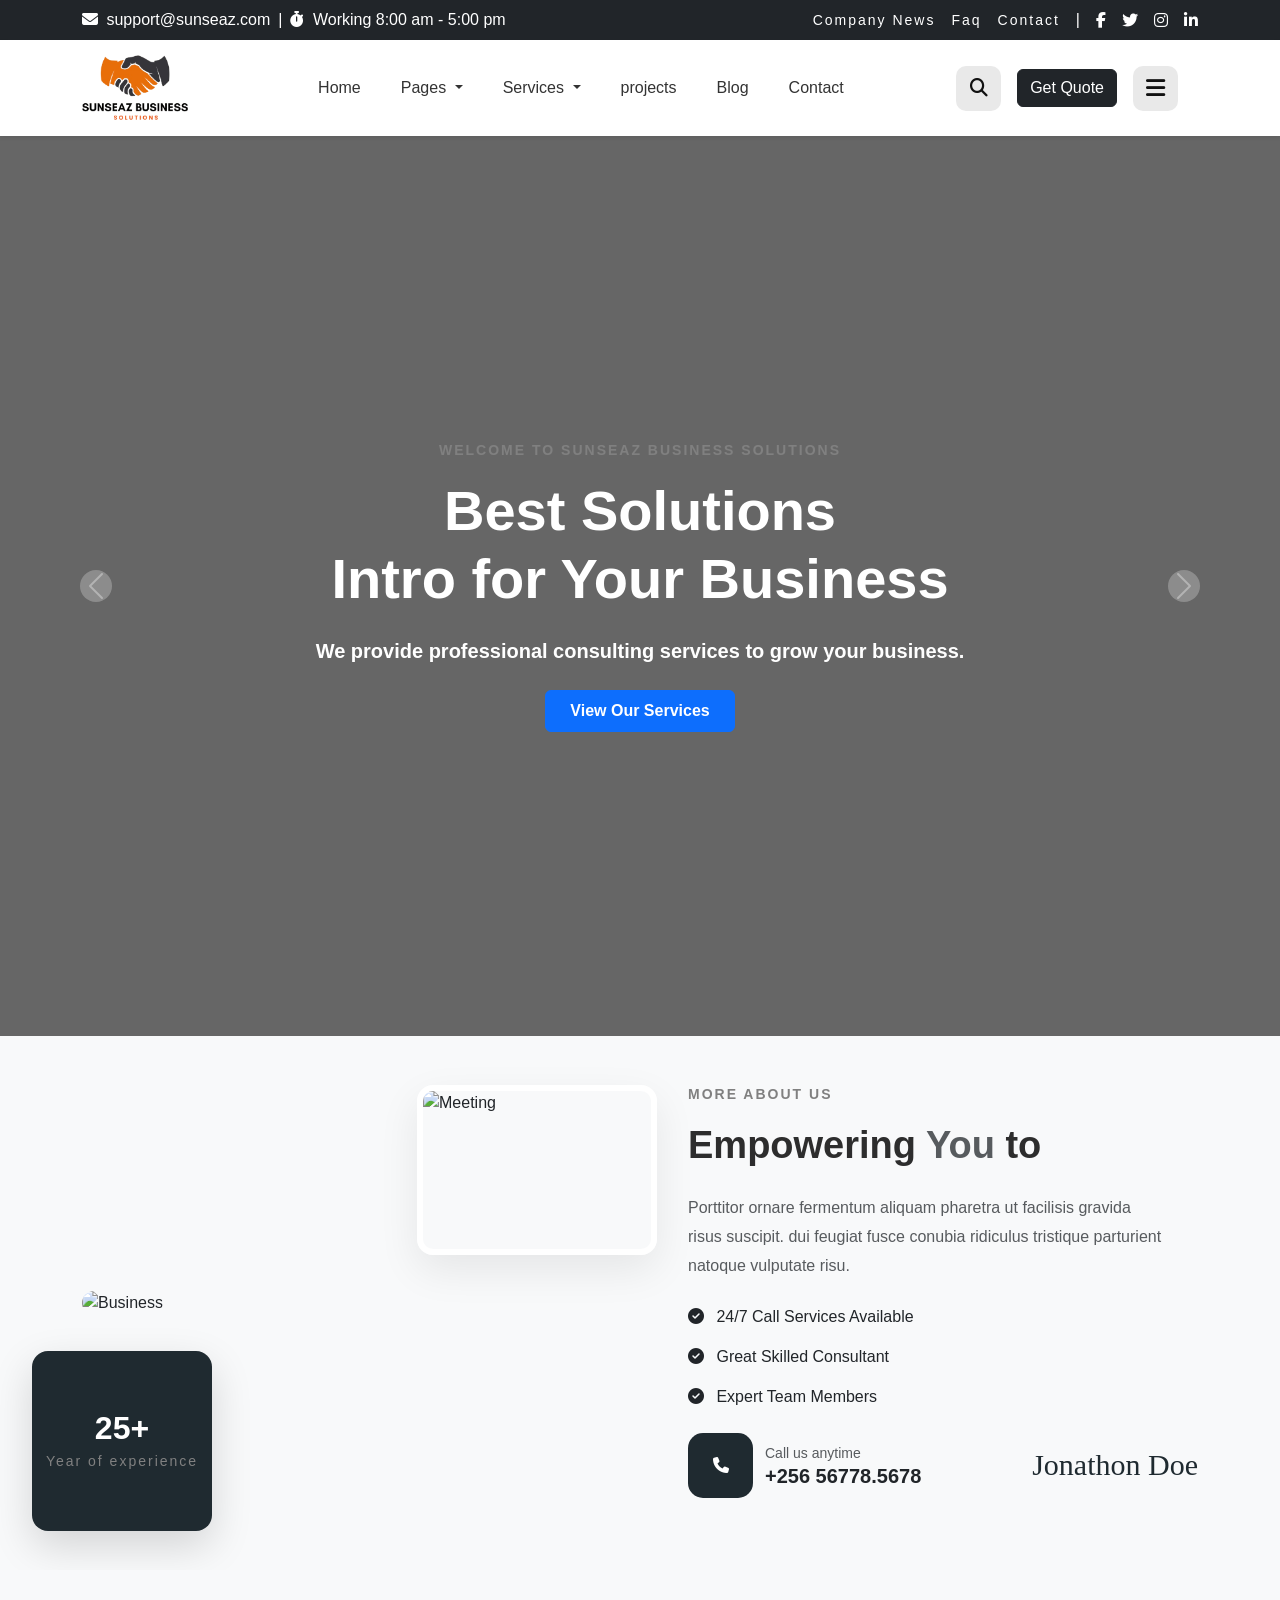
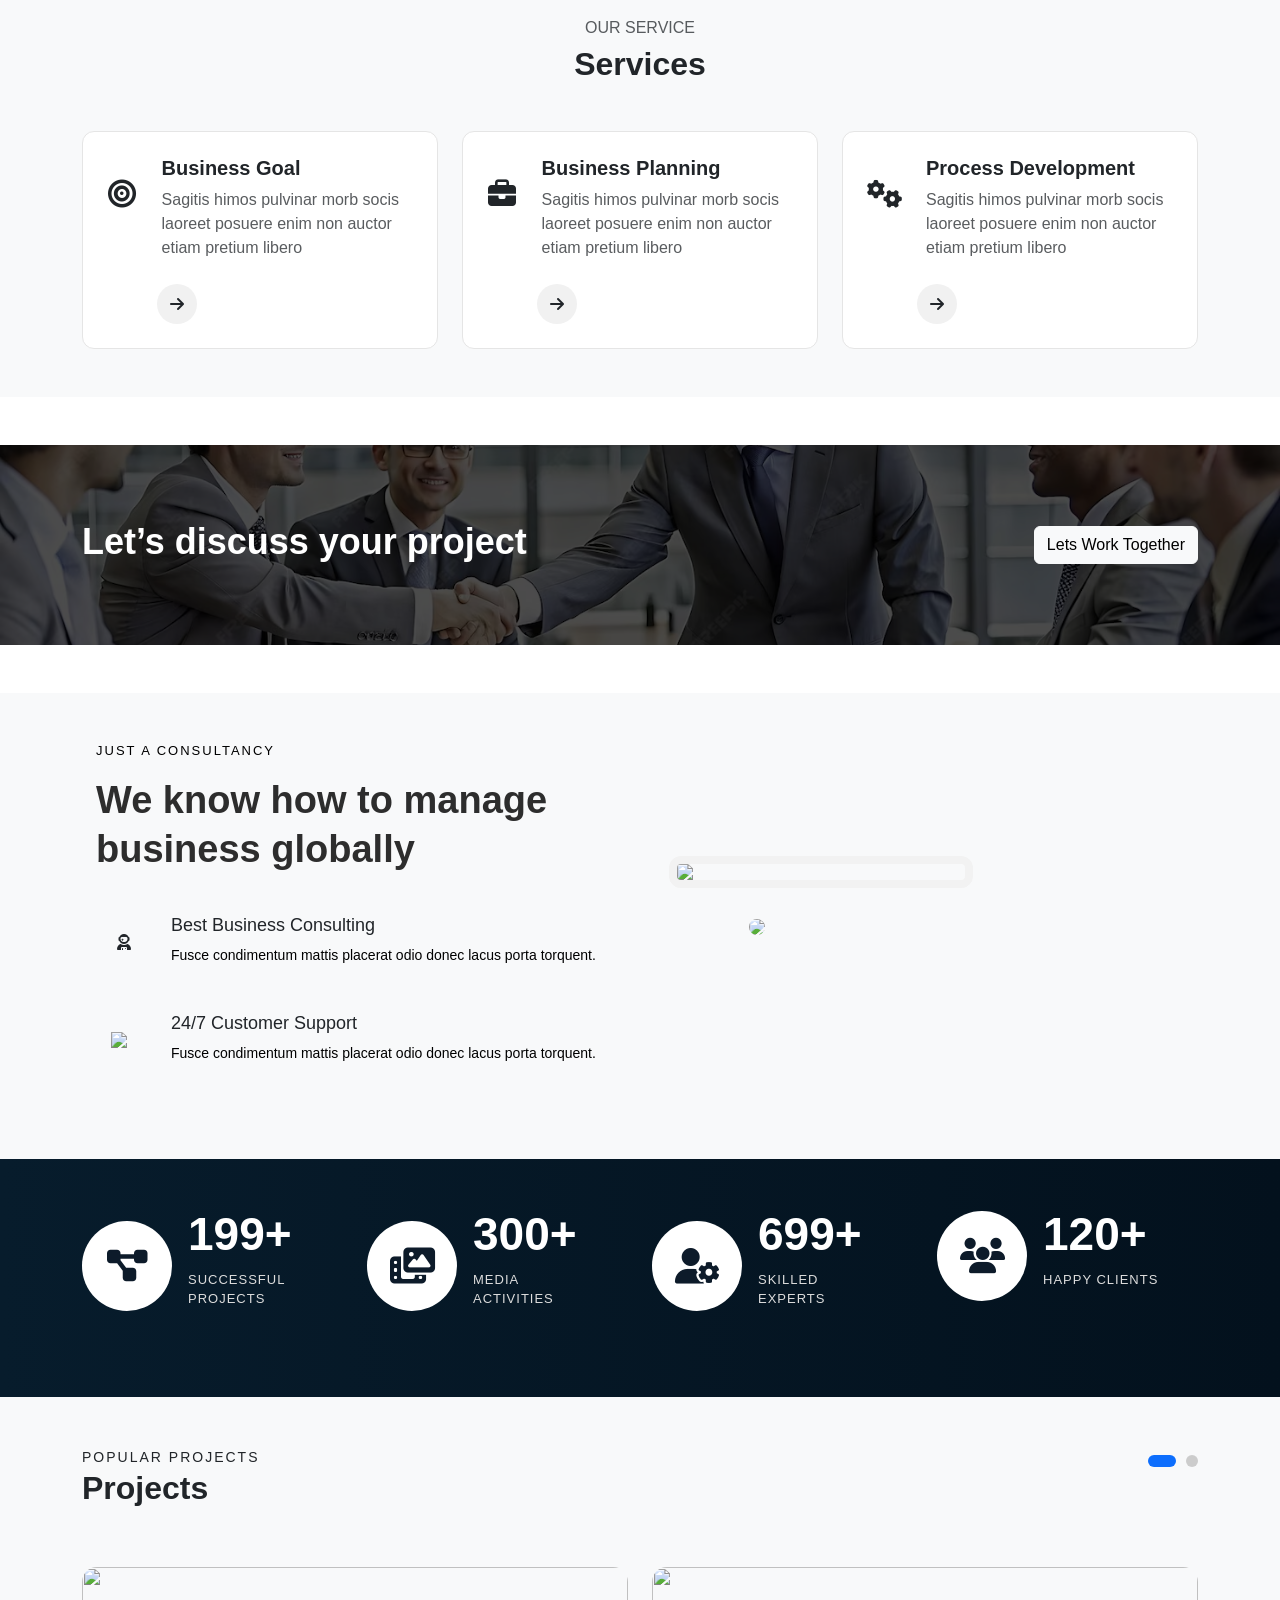
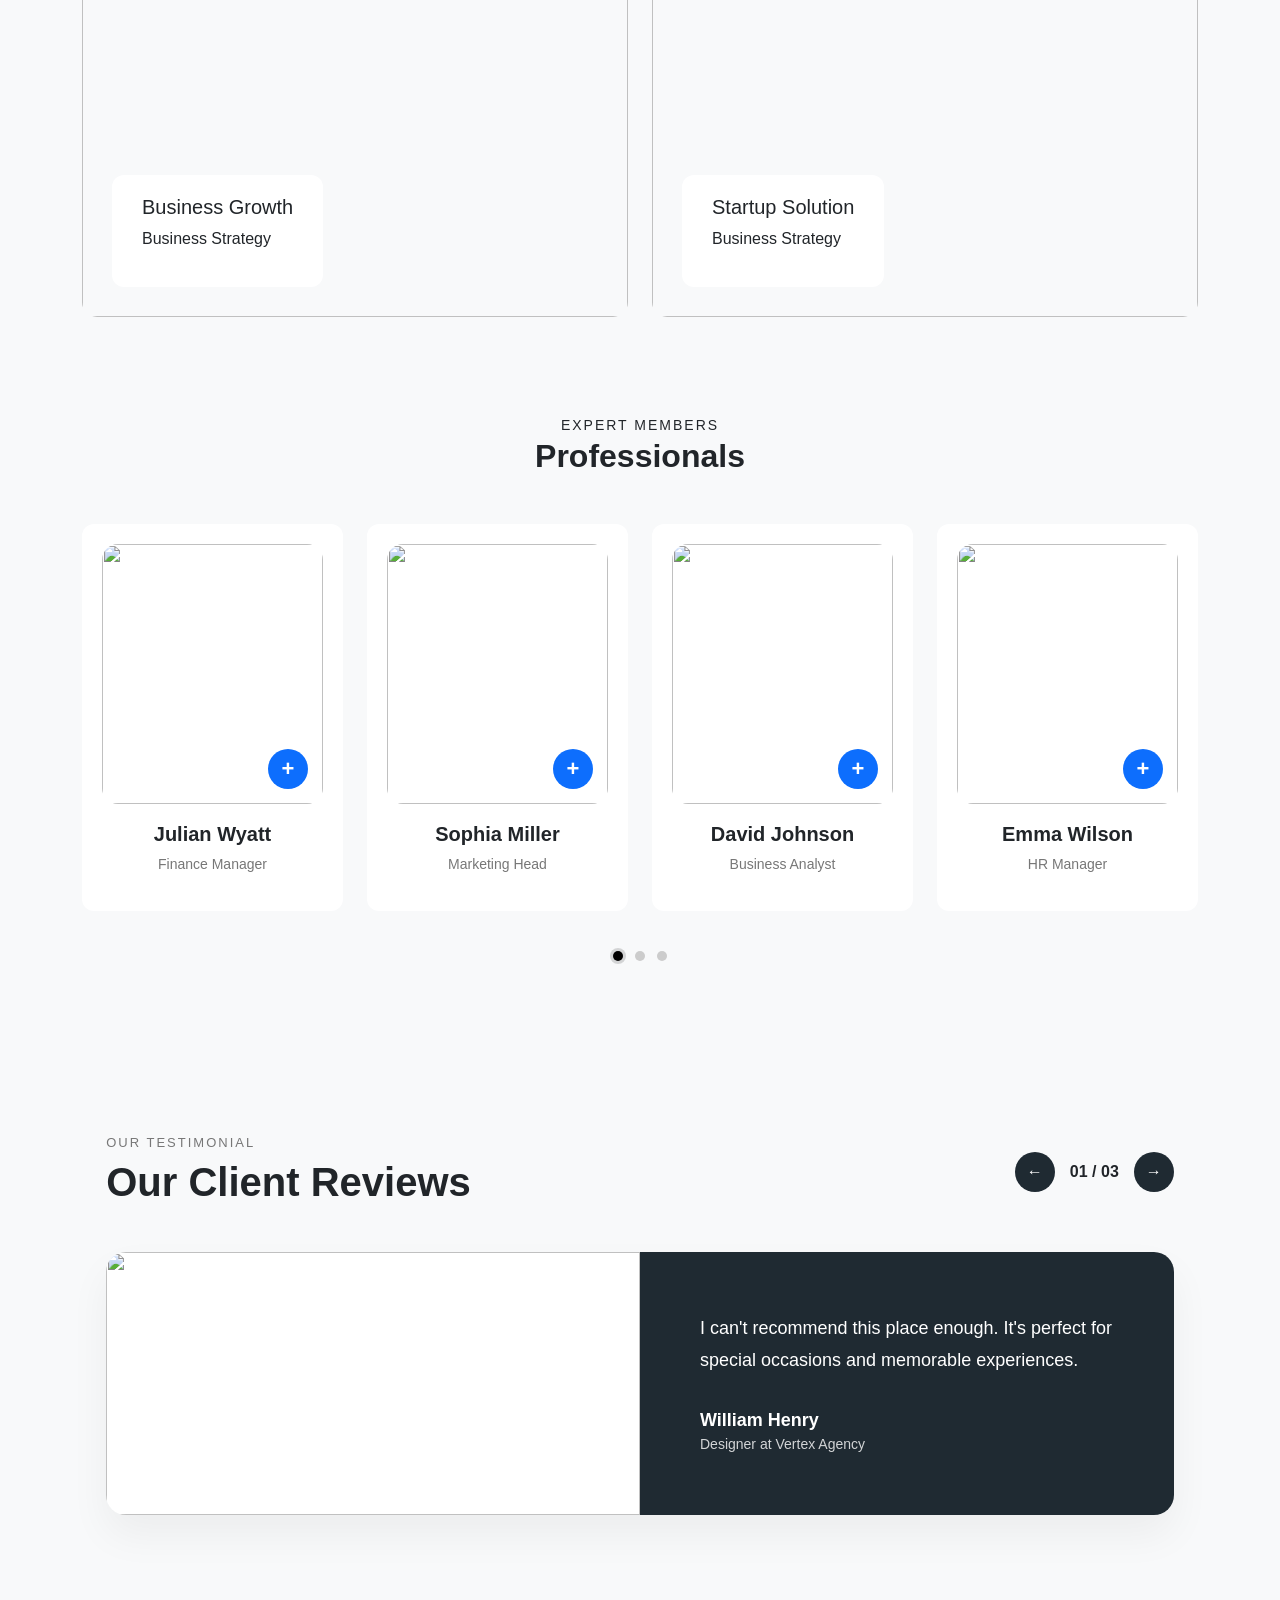
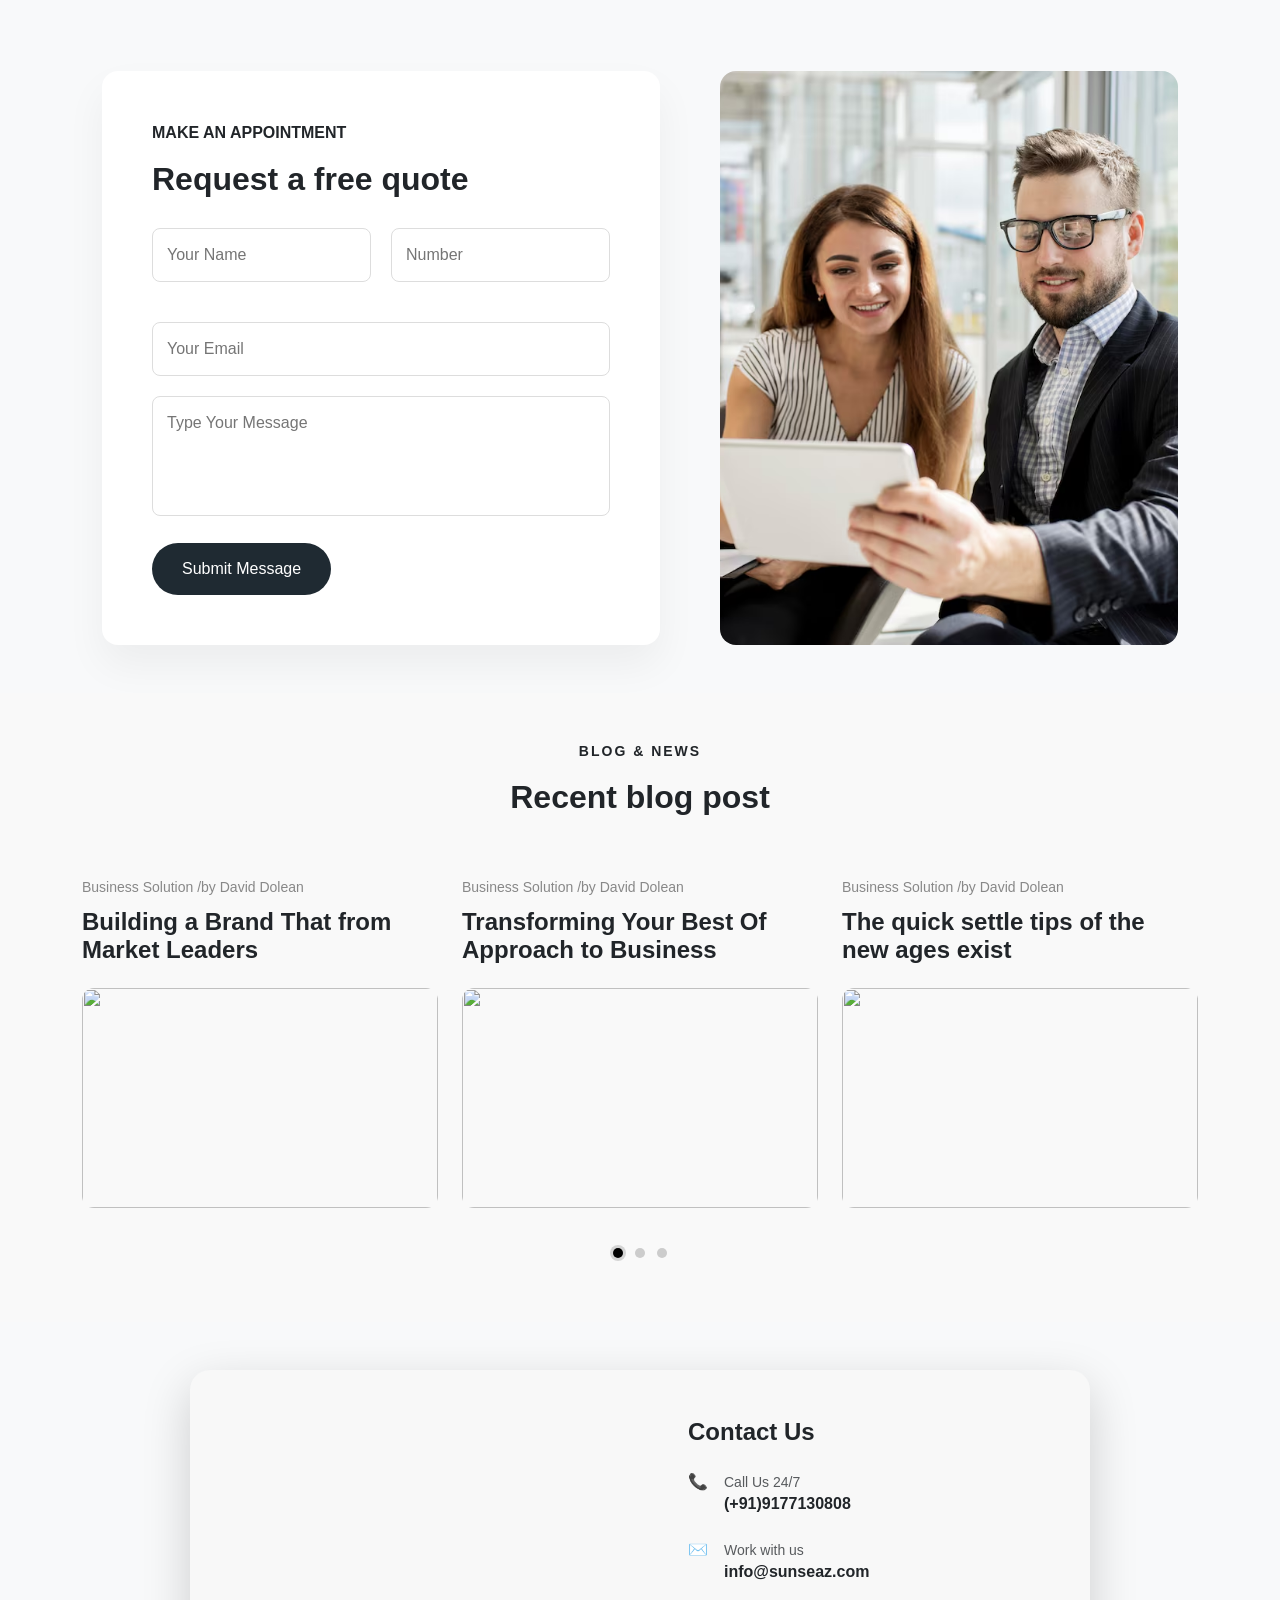
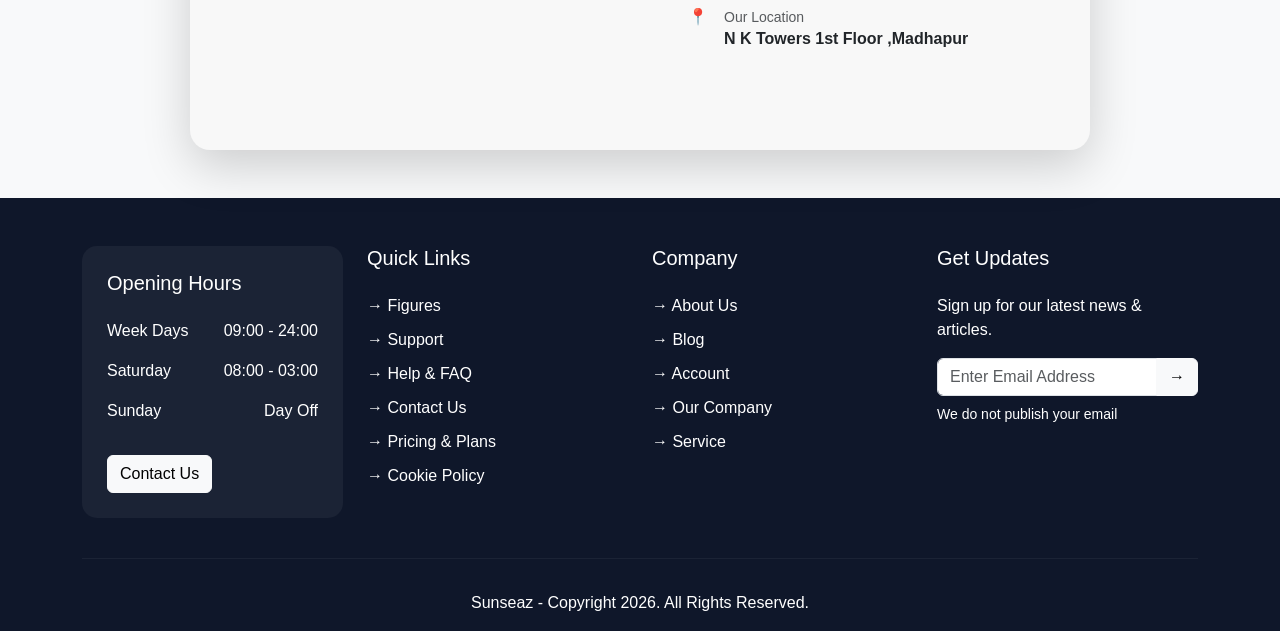
==== commit 4c7a2458: "final commit" ====
--- a/index.html
+++ b/index.html
@@ -13,22 +13,57 @@
 
 <body>
   <div class="top-bar bg-dark text-white py-2">
-    <div class="container d-flex justify-content-between align-items-center">
-      <div class="d-flex align-items-center">
-        <span class="me-4"><i class="fa-solid fa-envelope me-1"></i>support@sunseaz.com</span><span
-          class="me-3">|</span>
-        <span><i class="fa-solid fa-stopwatch me-1"></i>Working 8:00 am - 5:00 pm</span>
-      </div>
-
-      <div class="d-flex align-items-center">
-        <a href="#" class="text-white text-decoration-none me-3 ">Company news</a>
-        <a href="#" class="text-white text-decoration-none me-3 ">Faq</a>
-        <a href="#" class="text-white text-decoration-none me-3 ">Contact</a><span class="me-3">|</span>
-        <i class="fa-brands fa-facebook-f me-3"></i>
-        <i class="fa-brands fa-twitter me-3"></i>
-        <i class="fa-brands fa-instagram me-3"></i>
-        <i class="fa-brands fa-linkedin-in"></i>
-      </div>
+    <div class="container">
+
+      <div class="row align-items-center text-center text-lg-start">
+
+        <!-- LEFT SIDE -->
+        <div class="col-lg-6 col-12 mb-2 mb-lg-0">
+
+          <div
+            class="d-flex flex-column flex-md-row justify-content-center justify-content-lg-start align-items-center gap-2">
+
+            <span>
+              <i class="fa-solid fa-envelope me-1"></i>
+              support@sunseaz.com
+            </span>
+
+            <span class="d-none d-md-inline">|</span>
+
+            <span>
+              <i class="fa-solid fa-stopwatch me-1"></i>
+              Working 8:00 am - 5:00 pm
+            </span>
+
+          </div>
+
+        </div>
+
+
+        <!-- RIGHT SIDE -->
+        <div class="col-lg-6 col-12">
+
+          <div class="d-flex flex-wrap justify-content-center justify-content-lg-end align-items-center gap-3">
+
+            <a href="#" class="text-white text-decoration-none small">Company News</a>
+            <a href="#" class="text-white text-decoration-none small">Faq</a>
+            <a href="#" class="text-white text-decoration-none small">Contact</a>
+
+            <span class="d-none d-md-inline">|</span>
+
+            <div class="d-flex gap-3">
+              <i class="fa-brands fa-facebook-f"></i>
+              <i class="fa-brands fa-twitter"></i>
+              <i class="fa-brands fa-instagram"></i>
+              <i class="fa-brands fa-linkedin-in"></i>
+            </div>
+
+          </div>
+
+        </div>
+
+      </div>
+
     </div>
   </div>
   <nav class="navbar navbar-expand-lg navbar-light bg-white shadow-sm">
@@ -42,7 +77,7 @@
       </button>
       <div class="collapse navbar-collapse" id="navbarContent">
         <ul class="navbar-nav mx-auto mb-2 mb-lg-0">
-         <li class="nav-item">
+          <li class="nav-item">
             <a class="nav-link" href="index.html">Home</a>
           </li>
           <li class="nav-item dropdown">
@@ -51,9 +86,6 @@
             </a>
             <ul class="dropdown-menu shadow">
               <li><a class="dropdown-item" href="About-page.html">About -Us</a></li>
-              <li><a class="dropdown-item" href="#">Pricing</a></li>
-              <li><a class="dropdown-item" href="#">FAQ</a></li>
-              <li><a class="dropdown-item" href="#">404 Page</a></li>
             </ul>
           </li>
 
@@ -63,23 +95,14 @@
             </a>
             <ul class="dropdown-menu shadow">
               <li><a class="dropdown-item" href="services.html">services</a></li>
-              <li><a class="dropdown-item" href="#">Financial Planning</a></li>
-              <li><a class="dropdown-item" href="#">Market Analysis</a></li>
-            </ul>
-          </li>
-          <li class="nav-item dropdown">
-            <a class="nav-link dropdown-toggle" href="#" data-bs-toggle="dropdown">
-              projects
-            </a>
-            <ul class="dropdown-menu shadow">
-              <li><a class="dropdown-item" href="#">Team</a></li>
-              <li><a class="dropdown-item" href="#">Pricing</a></li>
-              <li><a class="dropdown-item" href="#">FAQ</a></li>
-              <li><a class="dropdown-item" href="#">404 Page</a></li>
+              <li><a class="dropdown-item" href="servicedetailspage.html">service Details</a></li>
             </ul>
           </li>
           <li class="nav-item">
-            <a class="nav-link" href="#">Blog</a>
+            <a class="nav-link" href="#projects">projects</a>
+          </li>
+          <li class="nav-item">
+            <a class="nav-link" href="#blog">Blog</a>
           </li>
           <li class="nav-item">
             <a class="nav-link" href="contact-page.html">Contact</a>
@@ -161,7 +184,7 @@
     </button>
   </div>
   <!-- about-section -->
-  <section class="about-section bg-white  position-relative overflow-hidden my-5 py-5">
+  <section class="about-section bg-light  position-relative overflow-hidden  py-5">
     <div class="container">
       <div class="row align-items-center gx-5">
         <div class="col-lg-6">
@@ -177,7 +200,7 @@
               class="small-img position-absolute rounded-4" alt="Meeting">
           </div>
         </div>
-        <div class="col-lg-6 ps-lg-5">
+        <div class="col-lg-6 ps-lg-5 ps-sm-5">
           <p class="text-uppercase fw-bold small mb-3 tracking">
             MORE ABOUT US
           </p>
@@ -329,13 +352,15 @@
   <section class="cta-section d-flex align-items-center my-5">
 
     <div class="container">
-      <div class="row align-items-center">
-        <div class="col-lg-8 col-md-7">
-          <h2 class="cta-title text-white mb-0">
+      <div class="row align-items-center text-center text-md-start">
+
+        <div class="col-lg-8 col-md-7 col-12 mb-3 mb-md-0">
+          <h2 class="cta-title text-white">
             Let’s discuss your project
           </h2>
         </div>
-        <div class="col-lg-4 col-md-5 text-md-end text-start mt-4 mt-md-0">
+
+        <div class="col-lg-4 col-md-5 col-12 text-md-end text-center">
           <a href="#" class="btn btn-light cta-btn">
             Lets Work Together
           </a>
@@ -344,58 +369,70 @@
       </div>
     </div>
 
-  </section>
-  <!-- ////////////// -->
-  <section class="about-section bg-white">
+  </section> <!-- ////////////// -->
+  <section class="about-section bg-light py-5">
 
     <div class="about-container">
 
-      <!-- LEFT SIDE -->
+      <!-- LEFT -->
       <div class="about-left">
 
-        <p class="about-subtitle fw-semibold">JUST A CONSULTANCY</p>
+        <p class="about-subtitle">JUST A CONSULTANCY</p>
 
         <h2 class="about-title">
           We know how to manage business globally
         </h2>
 
         <div class="about-feature">
+
           <div class="feature-icon">
             <i class="fa-solid fa-user-astronaut"></i>
           </div>
+
           <div class="feature-text">
             <h4>Best Business Consulting</h4>
-            <p>Fusce condimentum mattis placerat odio donec lacus porta torquent, mauris gravida rutrum.</p>
-          </div>
+            <p>Fusce condimentum mattis placerat odio donec lacus porta torquent.</p>
+          </div>
+
         </div>
 
         <div class="about-feature">
+
           <div class="feature-icon">
             <img src="https://cdn-icons-png.flaticon.com/512/1828/1828884.png">
           </div>
+
           <div class="feature-text">
             <h4>24/7 Customer Support</h4>
-            <p>Fusce condimentum mattis placerat odio donec lacus porta torquent, mauris gravida rutrum.</p>
-          </div>
-        </div>
-
-      </div>
-
-
-      <!-- RIGHT SIDE -->
+            <p>Fusce condimentum mattis placerat odio donec lacus porta torquent.</p>
+          </div>
+
+        </div>
+
+      </div>
+
+
+      <!-- RIGHT -->
       <div class="about-right">
+
         <div class="about-images">
+
           <img class="image-main"
-            src="https://plus.unsplash.com/premium_photo-1723802424179-ef25e1d90ad7?q=80&w=880&auto=format&fit=crop&ixlib=rb-4.1.0&ixid=M3wxMjA3fDB8MHxwaG90by1wYWdlfHx8fGVufDB8fHx8fA%3D%3D">
+            src="https://plus.unsplash.com/premium_photo-1723802424179-ef25e1d90ad7?q=80&w=880&auto=format&fit=crop">
+
           <img class="image-overlay"
-            src="https://images.unsplash.com/photo-1607544836657-08d9c1d97afe?q=80&w=880&auto=format&fit=crop&ixlib=rb-4.1.0&ixid=M3wxMjA3fDB8MHxwaG90by1wYWdlfHx8fGVufDB8fHx8fA%3D%3D">
-        </div>
+            src="https://images.unsplash.com/photo-1607544836657-08d9c1d97afe?q=80&w=880&auto=format&fit=crop">
+
+        </div>
+
       </div>
 
     </div>
 
   </section>
-  <section class="stats-section bg-light">
+
+
+  <section class="stats-section py-5">
     <div class="container">
       <div class="row justify-content-center text-white">
 
@@ -454,7 +491,7 @@
       </div>
     </div>
   </section>
-  <section class="projects-section bg-light">
+  <section id="projects" class="projects-section    py-5">
     <div class="container">
       <div class="d-flex justify-content-between align-items-start ">
         <div>
@@ -534,7 +571,7 @@
 
     </div>
   </section>
-  <section class="team-section py-5 bg-white">
+  <section class="team-section py-5 bg-light ">
     <div class="container text-center">
 
       <span class="small-title">EXPERT MEMBERS</span>
@@ -725,7 +762,7 @@
       </div>
     </div>
   </section>
-  <section class="container-fluid bg-light py-3">
+  <section class="container-fluid bg-light py-5">
     <div class="testimonial-section ">
 
       <div class="top-nav">
@@ -760,7 +797,7 @@
 
     </div>
   </section>
-  <section class="appointment-section bg-white">
+  <section class="appointment-section  bg-light py-5">
     <div class="container">
       <div class="form-box fw-semibold">MAKE AN APPOINTMENT</span>
         <h2>Request a free quote</h2>
@@ -783,7 +820,7 @@
   </section>
   <!-- // -->
 
-  <section class="blog-section">
+  <section id="blog" class="blog-section py-5  ">
     <div class="container text-center">
 
       <p class="small-title fw-semibold text-dark">BLOG & NEWS</p>
@@ -899,7 +936,7 @@
 
     </div>
   </section>
-  <section class="contact-area position-relative">
+  <section class="contact-area position-relative bg-light  py-5">
 
     <!-- TOP WHITE AREA -->
     <div class="top-bg"></div>
--- a/style.css
+++ b/style.css
@@ -2,7 +2,7 @@
   margin: 0;
   padding: 0;
   overflow-x: hidden;
-    font-family: Arial, Helvetica, sans-serif !important;
+  font-family: Arial, Helvetica, sans-serif !important;
 
 }
 
@@ -574,6 +574,62 @@
   background-color: #000;
 }
 
+.team-card {
+  background: #fff;
+  padding: 20px;
+  border-radius: 12px;
+  text-align: center;
+  transition: 0.4s ease;
+}
+
+.img-box {
+  position: relative;
+  overflow: hidden;
+  border-radius: 12px;
+}
+
+.img-box img {
+  width: 100%;
+  transition: 0.5s ease;
+}
+
+/* PLUS BUTTON */
+
+.plus-btn {
+  position: absolute;
+  bottom: 15px;
+  right: 15px;
+  width: 40px;
+  height: 40px;
+  background: #0d6efd;
+  color: #fff;
+  border-radius: 50%;
+  display: flex;
+  align-items: center;
+  justify-content: center;
+  font-size: 22px;
+  transition: 0.4s ease;
+}
+
+/* HOVER EFFECT */
+
+.team-card:hover {
+  transform: translateY(-10px);
+  box-shadow: 0 15px 35px rgba(0, 0, 0, 0.15);
+}
+
+.team-card:hover img {
+  transform: scale(1.08);
+}
+
+/* PLUS BUTTON ANIMATION */
+
+.team-card:hover .plus-btn {
+  transform: rotate(90deg) scale(1.2);
+  background: #000;
+}
+
+
 /* ================= TESTIMONIAL ================= */
 .testimonial-section {
   width: 85%;
@@ -854,6 +910,7 @@
   object-fit: cover;
   border-radius: 12px;
 }
+
 
 /* ===== FINAL FIX FOR ALL CAROUSEL DOTS ===== */
 
@@ -1196,7 +1253,8 @@
 .order-control-sm-device {
   flex-direction: row-reverse;
 }
- */
+
+*/
 /* responsive */
 
 @media(max-width:991px) {
@@ -1225,7 +1283,7 @@
 /* left image */
 .thumbnail-faq-left img {
   width: 100%;
-  height:350px;
+  height: 350px;
   border-radius: 6px;
   object-fit: cover;
 }
@@ -1302,782 +1360,975 @@
   }
 
 }
+
 /* .....contact section........ */
-.contact-section{
-background:#f6f6f6;
-padding:100px 0;
-}
-
-.contact-container{
-max-width:1200px;
-margin:auto;
-position:relative;
-}
-
-.contact-title{
-text-align:center;
-font-size:40px;
-font-weight:700;
-margin-bottom:70px;
-color:#1f2937;
+.contact-section {
+  background: #f6f6f6;
+  padding: 100px 0;
+}
+
+.contact-container {
+  max-width: 1200px;
+  margin: auto;
+  position: relative;
+}
+
+.contact-title {
+  text-align: center;
+  font-size: 40px;
+  font-weight: 700;
+  margin-bottom: 70px;
+  color: #1f2937;
 }
 
 /* layout */
 
-.contact-layout{
-position:relative;
-display:flex;
-align-items:center;
+.contact-layout {
+  position: relative;
+  display: flex;
+  align-items: center;
 }
 
 /* LEFT CARD */
 
-.contact-infoo{
-width:340px;
-background:linear-gradient(135deg,#0f2027,#203a43);
-color:white;
-padding:50px 40px;
-border-radius:12px;
-position:absolute;
-left:0;
-z-index:2;
-}
-
-.info-item{
-display:flex;
-gap:18px;
-margin-bottom:35px;
-}
-
-.info-icon{
-width:45px;
-height:45px;
-background:white;
-color:#0f2027;
-border-radius:50%;
-display:flex;
-align-items:center;
-justify-content:center;
-font-size:18px;
-}
-
-.info-item p{
-font-size:14px;
-opacity:.8;
-margin:0;
-}
-
-.info-item h4{
-font-size:16px;
-margin-top:4px;
-font-weight:600;
+.contact-infoo {
+  width: 340px;
+  background: linear-gradient(135deg, #0f2027, #203a43);
+  color: white;
+  padding: 50px 40px;
+  border-radius: 12px;
+  position: absolute;
+  left: 0;
+  z-index: 2;
+}
+
+.info-item {
+  display: flex;
+  gap: 18px;
+  margin-bottom: 35px;
+}
+
+.info-icon {
+  width: 45px;
+  height: 45px;
+  background: white;
+  color: #0f2027;
+  border-radius: 50%;
+  display: flex;
+  align-items: center;
+  justify-content: center;
+  font-size: 18px;
+}
+
+.info-item p {
+  font-size: 14px;
+  opacity: .8;
+  margin: 0;
+}
+
+.info-item h4 {
+  font-size: 16px;
+  margin-top: 4px;
+  font-weight: 600;
 }
 
 /* IMAGE */
 
-.contact-image{
-margin-left:260px;
-}
-
-.contact-image img{
-width:520px;
-height:360px;
-object-fit:cover;
-border-radius:8px;
+.contact-image {
+  margin-left: 260px;
+}
+
+.contact-image img {
+  width: 520px;
+  height: 360px;
+  object-fit: cover;
+  border-radius: 8px;
 }
 
 /* FORM */
 
-.contact-form{
-position:absolute;
-right:10px;
-background:white;
-padding: 20px 30px;
-width:330px;
-border-radius:10px;
-box-shadow:0 15px 40px rgba(0,0,0,0.08);
-}
-
-.contact-form h3{
-margin-bottom:20px;
-font-weight:600;
+.contact-form {
+  position: absolute;
+  right: 10px;
+  background: white;
+  padding: 20px 30px;
+  width: 330px;
+  border-radius: 10px;
+  box-shadow: 0 15px 40px rgba(0, 0, 0, 0.08);
+}
+
+.contact-form h3 {
+  margin-bottom: 20px;
+  font-weight: 600;
 }
 
 .contact-form input,
-.contact-form textarea{
-width:100%;
-padding:10px;
-border:1px solid #ddd;
-border-radius:6px;
-margin-bottom:15px;
-font-size:14px;
-}
-
-.contact-form textarea{
-height:50px;
-resize:none;
-}
-
-.check{
-font-size:13px;
-color:#666;
-display:block;
-margin-bottom:18px;
-}
-
-.contact-form button{
-background:#1f2937;
-color:white;
-border:none;
-padding:12px 20px;
-border-radius:8px;
-font-weight:500;
-width:140px;
+.contact-form textarea {
+  width: 100%;
+  padding: 10px;
+  border: 1px solid #ddd;
+  border-radius: 6px;
+  margin-bottom: 15px;
+  font-size: 14px;
+}
+
+.contact-form textarea {
+  height: 50px;
+  resize: none;
+}
+
+.check {
+  font-size: 13px;
+  color: #666;
+  display: block;
+  margin-bottom: 18px;
+}
+
+.contact-form button {
+  background: #1f2937;
+  color: white;
+  border: none;
+  padding: 12px 20px;
+  border-radius: 8px;
+  font-weight: 500;
+  width: 140px;
 }
 
 /* .....tst............ */
-body{
-font-family:Segoe UI;
-background:#f6f6f6;
-margin:0;
-}
-
-.testimonial-section{
-width:85%;
-margin:auto;
-padding:60px 0;
-}
-
-.small{
-letter-spacing:2px;
-font-size:12px;
-color:gray;
-}
-
-.header{
-display:flex;
-justify-content:space-between;
-align-items:center;
-margin-bottom:40px;
-}
-
-.nav{
-display:flex;
-align-items:center;
-gap:15px;
-}
-
-.nav button{
-width:40px;
-height:40px;
-border:none;
-background:#eee;
-border-radius:8px;
-font-size:18px;
-cursor:pointer;
-}
-
-.carousel{
-overflow:hidden;
-}
-
-.slides{
-display:flex;
-transition:0.5s;
-}
-
-.slide{
-/* display:flex; */
-gap:30px;
-min-width:100%;
-}
-
-.card{
-display:flex;
-background:white;
-border-radius:15px;
-padding:20px;
-gap:20px;
-width:50%;
-box-shadow:0 5px 15px rgba(0,0,0,0.05);
-}
-
-.card img{
-width:160px;
-height:160px;
-object-fit:cover;
-border-radius:12px;
-}
-
-.content h3{
-margin:0;
-}
-
-.role{
-color:gray;
-font-size:14px;
-margin:5px 0 10px;
-}
-
-.text{
-font-size:14px;
-color:#555;
-line-height:1.6;
-}
-
-.stars{
-color:gold;
-margin-top:10px;
-font-size:18px;
-}
+body {
+  font-family: Segoe UI;
+  background: #f6f6f6;
+  margin: 0;
+}
+
+.testimonial-section {
+  width: 85%;
+  margin: auto;
+  padding: 60px 0;
+}
+
+.small {
+  letter-spacing: 2px;
+  font-size: 12px;
+  color: gray;
+}
+
+.header {
+  display: flex;
+  justify-content: space-between;
+  align-items: center;
+  margin-bottom: 40px;
+}
+
+.nav {
+  display: flex;
+  align-items: center;
+  gap: 15px;
+}
+
+.nav button {
+  width: 40px;
+  height: 40px;
+  border: none;
+  background: #eee;
+  border-radius: 8px;
+  font-size: 18px;
+  cursor: pointer;
+}
+
+.carousel {
+  overflow: hidden;
+}
+
+.slides {
+  display: flex;
+  transition: 0.5s;
+}
+
+.slide {
+  /* display:flex; */
+  gap: 30px;
+  min-width: 100%;
+}
+
+.card {
+  display: flex;
+  background: white;
+  border-radius: 15px;
+  padding: 20px;
+  gap: 20px;
+  width: 50%;
+  box-shadow: 0 5px 15px rgba(0, 0, 0, 0.05);
+}
+
+.card img {
+  width: 160px;
+  height: 160px;
+  object-fit: cover;
+  border-radius: 12px;
+}
+
+.content h3 {
+  margin: 0;
+}
+
+.role {
+  color: gray;
+  font-size: 14px;
+  margin: 5px 0 10px;
+}
+
+.text {
+  font-size: 14px;
+  color: #555;
+  line-height: 1.6;
+}
+
+.stars {
+  color: gold;
+  margin-top: 10px;
+  font-size: 18px;
+}
+
 /* ......... */
 /* SECTION */
 
-.rts-testimonials-area-five{
-padding:80px 0;
-background:white;
-font-family:Segoe UI, sans-serif;
-}
-
-.container{
-width:1200px;
-margin:auto;
+.rts-testimonials-area-five {
+  padding: 80px 0;
+  background: white;
+  font-family: Segoe UI, sans-serif;
+}
+
+.container {
+  width: 1200px;
+  margin: auto;
 }
 
 /* TITLE AREA */
 
-.title-between-area{
-display:flex;
-justify-content:space-between;
-align-items:center;
-margin-bottom:40px;
-}
-
-.pre{
-font-size:13px;
-letter-spacing:2px;
-color:#777;
-text-transform:uppercase;
-}
-
-.title{
-font-size:36px;
-font-weight:600;
-margin-top:10px;
-color:#222;
+.title-between-area {
+  display: flex;
+  justify-content: space-between;
+  align-items: center;
+  margin-bottom: 40px;
+}
+
+.pre {
+  font-size: 13px;
+  letter-spacing: 2px;
+  color: #777;
+  text-transform: uppercase;
+}
+
+.title {
+  font-size: 36px;
+  font-weight: 600;
+  margin-top: 10px;
+  color: #222;
 }
 
 /* ARROW AREA */
 
-.pagination-wrapper{
-display:flex;
-align-items:center;
-gap:15px;
+.pagination-wrapper {
+  display: flex;
+  align-items: center;
+  gap: 15px;
 }
 
 .swiper-button-prevs,
-.swiper-button-nexts{
-width:40px;
-height:40px;
-background:white;
-border-radius:8px;
-display:flex;
-align-items:center;
-justify-content:center;
+.swiper-button-nexts {
+  width: 40px;
+  height: 40px;
+  background: white;
+  border-radius: 8px;
+  display: flex;
+  align-items: center;
+  justify-content: center;
+  cursor: pointer;
+  box-shadow: 0 4px 10px rgba(0, 0, 0, 0.08);
+}
+
+.swiper-pagination-fractions {
+  font-size: 14px;
+  color: #333;
+}
+
+/* TESTIMONIAL CARD */
+
+.single-testimonials-style-five {
+  display: flex;
+  gap: 25px;
+  background: white;
+  padding: 30px;
+  border-radius: 18px;
+  box-shadow: 0 10px 30px rgba(0, 0, 0, 0.08);
+  align-items: center;
+  /* border:1 px solid grey; */
+}
+
+/* IMAGE */
+
+.thumbnail img {
+  width: 180px;
+  height: 250px;
+  object-fit: cover;
+  border-radius: 15px;
+}
+
+/* CONTENT */
+
+.inner-content {
+  flex: 1;
+}
+
+.name-area .title {
+  font-size: 20px;
+  margin: 0;
+}
+
+.name-area span {
+  color: #777;
+  font-size: 14px;
+}
+
+.disc {
+  margin-top: 15px;
+  color: #555;
+  line-height: 1.6;
+  font-size: 15px;
+}
+
+/* FOOTER */
+
+.body-end {
+  display: flex;
+  justify-content: space-between;
+  align-items: center;
+  margin-top: 20px;
+}
+
+.body-end img {
+  height: 28px;
+}
+
+.star-icon i {
+  color: #111;
+  margin-left: 3px;
+}
+
+/* ....services......... */
+.our-service-area-start {
+  padding: 80px 0;
+  background: #f5f5f5;
+  font-family: Segoe UI, sans-serif;
+}
+
+.container {
+  width: 1200px;
+  margin: auto;
+}
+
+/* GRID */
+
+.rts-service-main-wrapper-10 {
+  display: grid;
+  grid-template-columns: 1fr 1fr;
+  border: 1px solid #e5e5e5;
+  background: #fff;
+}
+
+/* EACH SERVICE CARD */
+
+.signle-service-style-10 {
+  display: flex;
+  align-items: center;
+  justify-content: space-between;
+  /* padding:40px; */
+  gap: 30px;
+  border-right: 1px solid #e5e5e5;
+  border-bottom: 1px solid #e5e5e5;
+}
+
+/* IMAGE */
+
+.thumbnail img {
+  width: 250px !important;
+  height: 250px;
+  object-fit: cover;
+  border-radius: 6px;
+}
+
+/* CONTENT */
+
+.content-area-wrapper {
+  max-width: 260px;
+}
+
+.icon img {
+  width: 32px;
+  margin-bottom: 15px;
+}
+
+.title {
+  font-size: 20px;
+  font-weight: 600;
+  margin-bottom: 10px;
+  color: #1e293b;
+}
+
+.disc {
+  font-size: 14px;
+  color: #6b7280;
+  line-height: 1.6;
+  margin-bottom: 15px;
+}
+
+/* BUTTON */
+
+.arrow-right-btn {
+  text-decoration: none;
+  font-size: 14px;
+  font-weight: 500;
+  color: #1e293b;
+  display: inline-flex;
+  align-items: center;
+  gap: 6px;
+}
+
+.arrow-right-btn i {
+  font-size: 12px;
+}
+
+/* REMOVE EXTRA BORDER */
+
+.signle-service-style-10:nth-child(2),
+.signle-service-style-10:nth-child(4) {
+  border-right: none;
+}
+
+.signle-service-style-10:nth-child(3),
+.signle-service-style-10:nth-child(4) {
+  border-bottom: none;
+}
+
+.title-style-five.center {
+  text-align: center;
+  max-width: 700px;
+  margin: 0 auto;
+}
+
+.title-style-five .pre {
+  display: block;
+  font-size: 14px;
+  color: #6b7280;
+  margin-bottom: 10px;
+  letter-spacing: 2px;
+  text-transform: uppercase;
+}
+
+.title-style-five .title {
+  font-size: 40px;
+  font-weight: 600;
+  color: #1e293b;
+}
+
+.rts-section-gap {
+  background: #f6f7f9;
+
+}
+
+/* ===== Working Process Section ===== */
+
+.working-process-one {
+  background: linear-gradient(90deg, #0f1c24, #1c2b33);
+  color: #fff;
+  padding: 80px 0;
+}
+
+/* Title */
+
+.title-style-one .pre {
+  border: 1px solid rgba(255, 255, 255, 0.4);
+  padding: 6px 12px;
+  font-size: 12px;
+  border-radius: 4px;
+  display: inline-block;
+  margin-bottom: 15px;
+  text-transform: uppercase;
+}
+
+.title-style-one .title {
+  font-size: 42px;
+  font-weight: 700;
+  margin-bottom: 40px;
+}
+
+/* Timeline Wrapper */
+
+.working-process-main-wrapper {
+  position: relative;
+  padding-left: 100px;
+}
+
+.working-process-main-wrapper::before {
+  content: "";
+  position: absolute;
+  left: 50px;
+  top: 0;
+  width: 2px;
+  height: 100%;
+  border-left: 2px dashed rgba(255, 255, 255, 0.3);
+}
+
+/* Single Process */
+
+.single-working-process-one {
+  display: flex;
+  align-items: center;
+  margin-bottom: 40px;
+  position: relative;
+}
+
+/* Icon Box */
+
+.single-working-process-one .left {
+  position: absolute;
+  left: -90px;
+}
+
+.single-working-process-one .icon {
+  width: 70px;
+  height: 70px;
+  background: #2a3942;
+  display: flex;
+  align-items: center;
+  justify-content: center;
+  border-radius: 6px;
+}
+
+.single-working-process-one .icon img {
+  width: 35px;
+}
+
+/* Number Circle */
+
+.number-main {
+  position: absolute;
+  left: -40px;
+  top: 30px;
+}
+
+.number {
+  width: 36px;
+  height: 36px;
+  background: #0f1c24;
+  border: 2px solid rgba(255, 255, 255, 0.3);
+  border-radius: 50%;
+  display: flex;
+  align-items: center;
+  justify-content: center;
+  font-size: 13px;
+  font-weight: 600;
+}
+
+/* Content Card */
+
+.inner-content {
+  /* background:#3b4a53; */
+  padding: 25px 30px;
+  border-radius: 4px;
+  width: 100%;
+}
+
+.inner-content .title {
+  font-size: 18px;
+  font-weight: 600;
+  margin-bottom: 10px;
+}
+
+.inner-content .disc {
+  font-size: 14px;
+  /* color:#d6d6d6; */
+  line-height: 1.6;
+}
+
+/* Right Image */
+
+.thumbnail-working-procss-one img {
+  width: 100%;
+  border-radius: 8px;
+}
+
+/* Responsive */
+
+@media (max-width:991px) {
+
+  .working-process-main-wrapper {
+    padding-left: 60px;
+  }
+
+  .working-process-main-wrapper::before {
+    left: 30px;
+  }
+
+  .single-working-process-one .left {
+    left: -60px;
+  }
+
+  .number-main {
+    left: -20px;
+  }
+
+  .title-style-one .title {
+    font-size: 32px;
+  }
+
+}
+
+body {
+  margin: 0;
+  font-family: Arial;
+}
+
+/* Footer Background */
+
+.footer-area {
+  background: #1f2b33;
+  color: #c7d0d9;
+  padding-top: 70px;
+}
+
+/* Logo */
+
+.footer-logo-area img {
+  width: 160px;
+  margin-bottom: 20px;
+}
+
+.footer-logo-area .disc {
+  font-size: 14px;
+  line-height: 1.7;
+  margin-bottom: 20px;
+}
+
+/* Social Icons */
+
+.social-icons {
+  display: flex;
+  gap: 12px;
+  list-style: none;
+  padding: 0;
+}
+
+.social-icons li a {
+  width: 40px;
+  height: 40px;
+  background: #2f3d46;
+  display: flex;
+  align-items: center;
+  justify-content: center;
+  border-radius: 6px;
+  color: white;
+  transition: 0.3s;
+}
+
+.social-icons li a:hover {
+  background: #4a90e2;
+}
+
+/* Footer Title */
+
+.footer-title {
+  color: white;
+  margin-bottom: 25px;
+  font-weight: 600;
+}
+
+/* Quick Links */
+
+.quick-links {
+  display: flex;
+  gap: 40px;
+}
+
+.quick-links ul {
+  list-style: none;
+  padding: 0;
+}
+
+.quick-links li {
+  margin-bottom: 12px;
+}
+
+.quick-links a {
+  color: #c7d0d9;
+  text-decoration: none;
+  font-size: 14px;
+}
+
+.quick-links a i {
+  margin-right: 8px;
+  color: #4a90e2;
+}
+
+.quick-links a:hover {
+  color: white;
+}
+
+/* Contact */
+
+.footer-contact {
+  display: flex;
+  flex-direction: column;
+  gap: 20px;
+}
+
+.contact-item {
+  display: flex;
+  align-items: center;
+  gap: 15px;
+}
+
+.contact-item .icon {
+  width: 45px;
+  height: 45px;
+  background: #2f3d46;
+  display: flex;
+  align-items: center;
+  justify-content: center;
+  border-radius: 6px;
+  color: white;
+}
+
+.contact-item .text h6 {
+  margin: 0;
+  font-size: 15px;
+  color: white;
+}
+
+.contact-item .text p {
+  margin: 0;
+  font-size: 14px;
+}
+
+/* Copyright */
+
+.copyright {
+  border-top: 1px solid rgba(255, 255, 255, 0.1);
+  margin-top: 60px;
+  padding: 20px 0;
+}
+
+.copyright p {
+  margin: 0;
+  font-size: 14px;
+}
+
+.copyright a {
+  margin-left: 20px;
+  color: #c7d0d9;
+  text-decoration: none;
+  font-size: 14px;
+}
+
+.copyright a:hover {
+  color: white;
+}
+
+/* Responsive */
+
+@media(max-width:768px) {
+
+  .quick-links {
+    flex-direction: column;
+    gap: 10px;
+  }
+
+}
+
+/* .....media queries............. */
+/* @media screen and (max-width: 768px) {
+
+} */
+/* =========================
+ABOUT SECTION RESPONSIVE
+========================= */
+
+/* Tablet */
+@media (max-width: 992px) {
+
+  .about-section .row {
+    flex-direction: column;
+    /* text-align:center; */
+  }
+
+  .about-images {
+    margin-bottom: 30px;
+  }
+
+  .experience-box {
+    position: absolute;
+    bottom: 10px;
+    left: 10px;
+    padding: 12px 16px;
+  }
+
+  .small-img {
+    width: 120px;
+    right: 0;
+    bottom: -20px;
+  }
+
+}
+
+/* Mobile */
+@media (max-width: 576px) {
+
+  .about-title {
+    font-size: 26px;
+  }
+
+  .about-text {
+    font-size: 14px;
+  }
+
+  .small-img {
+    display: none;
+  }
+
+  .experience-box {
+    position: relative;
+    margin: 15px auto;
+  }
+
+  .call-box {
+    width: 45px;
+    height: 45px;
+  }
+
+  .about-section ul li {
+    font-size: 14px;
+  }
+
+  /* Call + signature layout */
+
+  .about-section .d-flex.align-items-center.justify-content-between {
+    /* flex-direction:column; */
+    gap: 15px;
+  }
+
+  .signature {
+    font-size: 20px;
+  }
+
+}
+
+/* ...lets work together..... */
+/* CTA SECTION RESPONSIVE */
+
+.cta-section {
+  /* background: #0b2a4a; */
+  padding: 50px 0;
+}
+
+.cta-title {
+  font-size: 36px;
+  font-weight: 700;
+}
+
+.cta-btn {
+  padding: 12px 28px;
+  font-weight: 600;
+}
+
+/* tablet */
+
+@media (max-width: 992px) {
+
+  .cta-title {
+    font-size: 30px;
+  }
+
+}
+
+/* mobile */
+
+@media (max-width: 576px) {
+
+  .cta-section {
+    padding: 40px 20px;
+    text-align: center;
+  }
+
+  .cta-title {
+    font-size: 24px;
+    line-height: 1.4;
+    margin-bottom: 15px;
+  }
+
+  .cta-btn {
+    padding: 10px 24px;
+    font-size: 14px;
+  }
+
+}
+/* ....belowcta........ */
+
+/* TABLET */
+
+@media (max-width:992px){
+
+.about-container{
+grid-template-columns:1fr;
+gap:40px;
+}
+
+.about-title{
+font-size:32px;
+}
+
+.image-overlay{
+left:20px;
+bottom:-30px;
+}
+
+}
+
+
+/* MOBILE */
+
+@media (max-width:576px){
+
+.about-title{
+font-size:26px;
+}
+
+.about-feature{
+flex-direction:column;
+align-items:flex-start;
+}
+
+.image-overlay{
+position:relative;
+left:0;
+bottom:0;
+width:70%;
+margin-top:20px;
+}
+
+}
+/* .......footer....... */
+.footer-section{
+background:#0f172a;
+}
+
+.footer-links li{
+margin-bottom:10px;
 cursor:pointer;
-box-shadow:0 4px 10px rgba(0,0,0,0.08);
-}
-
-.swiper-pagination-fractions{
-font-size:14px;
-color:#333;
-}
-
-/* TESTIMONIAL CARD */
-
-.single-testimonials-style-five{
-display:flex;
-gap:25px;
-background:white;
-padding:30px;
-border-radius:18px;
-box-shadow:0 10px 30px rgba(0,0,0,0.08);
-align-items:center;
-/* border:1 px solid grey; */
-}
-
-/* IMAGE */
-
-.thumbnail img{
-width:180px;
-height:250px;
-object-fit:cover;
-border-radius:15px;
-}
-
-/* CONTENT */
-
-.inner-content{
-flex:1;
-}
-
-.name-area .title{
-font-size:20px;
-margin:0;
-}
-
-.name-area span{
-color:#777;
-font-size:14px;
-}
-
-.disc{
-margin-top:15px;
-color:#555;
-line-height:1.6;
-font-size:15px;
-}
-
-/* FOOTER */
-
-.body-end{
-display:flex;
-justify-content:space-between;
-align-items:center;
-margin-top:20px;
-}
-
-.body-end img{
-height:28px;
-}
-
-.star-icon i{
-color:#111;
-margin-left:3px;
-}
-/* ....services......... */
-.our-service-area-start{
-padding:80px 0;
-background:#f5f5f5;
-font-family:Segoe UI, sans-serif;
-}
-
-.container{
-width:1200px;
-margin:auto;
-}
-
-/* GRID */
-
-.rts-service-main-wrapper-10{
-display:grid;
-grid-template-columns:1fr 1fr;
-border:1px solid #e5e5e5;
-background:#fff;
-}
-
-/* EACH SERVICE CARD */
-
-.signle-service-style-10{
-display:flex;
-align-items:center;
-justify-content:space-between;
-/* padding:40px; */
-gap:30px;
-border-right:1px solid #e5e5e5;
-border-bottom:1px solid #e5e5e5;
-}
-
-/* IMAGE */
-
-.thumbnail img{
-width:250px !important;
-height:250px;
-object-fit:cover;
-border-radius:6px;
-}
-
-/* CONTENT */
-
-.content-area-wrapper{
-max-width:260px;
-}
-
-.icon img{
-width:32px;
-margin-bottom:15px;
-}
-
-.title{
-font-size:20px;
-font-weight:600;
-margin-bottom:10px;
-color:#1e293b;
-}
-
-.disc{
-font-size:14px;
-color:#6b7280;
-line-height:1.6;
-margin-bottom:15px;
-}
-
-/* BUTTON */
-
-.arrow-right-btn{
-text-decoration:none;
-font-size:14px;
-font-weight:500;
-color:#1e293b;
-display:inline-flex;
-align-items:center;
-gap:6px;
-}
-
-.arrow-right-btn i{
-font-size:12px;
-}
-
-/* REMOVE EXTRA BORDER */
-
-.signle-service-style-10:nth-child(2),
-.signle-service-style-10:nth-child(4){
-border-right:none;
-}
-
-.signle-service-style-10:nth-child(3),
-.signle-service-style-10:nth-child(4){
-border-bottom:none;
-}
-.title-style-five.center{
-text-align:center;
-max-width:700px;
-margin:0 auto;
-}
-
-.title-style-five .pre{
-display:block;
-font-size:14px;
-color:#6b7280;
-margin-bottom:10px;
-letter-spacing:2px;
-text-transform:uppercase;
-}
-
-.title-style-five .title{
-font-size:40px;
-font-weight:600;
-color:#1e293b;
-}
-.rts-section-gap{
-  background:#f6f7f9;
-
-}
-/* ===== Working Process Section ===== */
-
-.working-process-one{
-background: linear-gradient(90deg,#0f1c24,#1c2b33);
-color:#fff;
-padding:80px 0;
-}
-
-/* Title */
-
-.title-style-one .pre{
-border:1px solid rgba(255,255,255,0.4);
-padding:6px 12px;
-font-size:12px;
-border-radius:4px;
-display:inline-block;
-margin-bottom:15px;
-text-transform:uppercase;
-}
-
-.title-style-one .title{
-font-size:42px;
-font-weight:700;
-margin-bottom:40px;
-}
-
-/* Timeline Wrapper */
-
-.working-process-main-wrapper{
-position:relative;
-padding-left:100px;
-}
-
-.working-process-main-wrapper::before{
-content:"";
-position:absolute;
-left:50px;
-top:0;
-width:2px;
-height:100%;
-border-left:2px dashed rgba(255,255,255,0.3);
-}
-
-/* Single Process */
-
-.single-working-process-one{
-display:flex;
-align-items:center;
-margin-bottom:40px;
-position:relative;
-}
-
-/* Icon Box */
-
-.single-working-process-one .left{
-position:absolute;
-left:-90px;
-}
-
-.single-working-process-one .icon{
-width:70px;
-height:70px;
-background:#2a3942;
-display:flex;
-align-items:center;
-justify-content:center;
-border-radius:6px;
-}
-
-.single-working-process-one .icon img{
-width:35px;
-}
-
-/* Number Circle */
-
-.number-main{
-position:absolute;
-left:-40px;
-top:30px;
-}
-
-.number{
-width:36px;
-height:36px;
-background:#0f1c24;
-border:2px solid rgba(255,255,255,0.3);
-border-radius:50%;
-display:flex;
-align-items:center;
-justify-content:center;
-font-size:13px;
-font-weight:600;
-}
-
-/* Content Card */
-
-.inner-content{
-/* background:#3b4a53; */
-padding:25px 30px;
-border-radius:4px;
-width:100%;
-}
-
-.inner-content .title{
-font-size:18px;
-font-weight:600;
-margin-bottom:10px;
-}
-
-.inner-content .disc{
-font-size:14px;
-/* color:#d6d6d6; */
-line-height:1.6;
-}
-
-/* Right Image */
-
-.thumbnail-working-procss-one img{
-width:100%;
-border-radius:8px;
-}
-
-/* Responsive */
-
-@media (max-width:991px){
-
-.working-process-main-wrapper{
-padding-left:60px;
-}
-
-.working-process-main-wrapper::before{
-left:30px;
-}
-
-.single-working-process-one .left{
-left:-60px;
-}
-
-.number-main{
-left:-20px;
-}
-
-.title-style-one .title{
-font-size:32px;
-}
-
-}
-body{
-margin:0;
-font-family:Arial;
-}
-
-/* Footer Background */
-
-.footer-area{
-background:#1f2b33;
-color:#c7d0d9;
-padding-top:70px;
-}
-
-/* Logo */
-
-.footer-logo-area img{
-width:160px;
-margin-bottom:20px;
-}
-
-.footer-logo-area .disc{
-font-size:14px;
-line-height:1.7;
-margin-bottom:20px;
-}
-
-/* Social Icons */
-
-.social-icons{
-display:flex;
-gap:12px;
-list-style:none;
-padding:0;
-}
-
-.social-icons li a{
-width:40px;
-height:40px;
-background:#2f3d46;
-display:flex;
-align-items:center;
-justify-content:center;
-border-radius:6px;
-color:white;
 transition:0.3s;
 }
 
-.social-icons li a:hover{
-background:#4a90e2;
-}
-
-/* Footer Title */
-
-.footer-title{
-color:white;
-margin-bottom:25px;
-font-weight:600;
-}
-
-/* Quick Links */
-
-.quick-links{
-display:flex;
-gap:40px;
-}
-
-.quick-links ul{
-list-style:none;
-padding:0;
-}
-
-.quick-links li{
-margin-bottom:12px;
-}
-
-.quick-links a{
-color:#c7d0d9;
-text-decoration:none;
-font-size:14px;
-}
-
-.quick-links a i{
-margin-right:8px;
-color:#4a90e2;
-}
-
-.quick-links a:hover{
-color:white;
-}
-
-/* Contact */
-
-.footer-contact{
-display:flex;
-flex-direction:column;
-gap:20px;
-}
-
-.contact-item{
-display:flex;
-align-items:center;
-gap:15px;
-}
-
-.contact-item .icon{
-width:45px;
-height:45px;
-background:#2f3d46;
-display:flex;
-align-items:center;
-justify-content:center;
-border-radius:6px;
-color:white;
-}
-
-.contact-item .text h6{
-margin:0;
-font-size:15px;
-color:white;
-}
-
-.contact-item .text p{
-margin:0;
-font-size:14px;
-}
-
-/* Copyright */
-
-.copyright{
-border-top:1px solid rgba(255,255,255,0.1);
-margin-top:60px;
-padding:20px 0;
-}
-
-.copyright p{
-margin:0;
-font-size:14px;
-}
-
-.copyright a{
-margin-left:20px;
-color:#c7d0d9;
-text-decoration:none;
-font-size:14px;
-}
-
-.copyright a:hover{
-color:white;
-}
-
-/* Responsive */
-
-@media(max-width:768px){
-
-.quick-links{
-flex-direction:column;
-gap:10px;
-}
-
-}
-
+.footer-links li:hover{
+color:#0d6efd;
+padding-left:6px;
+}
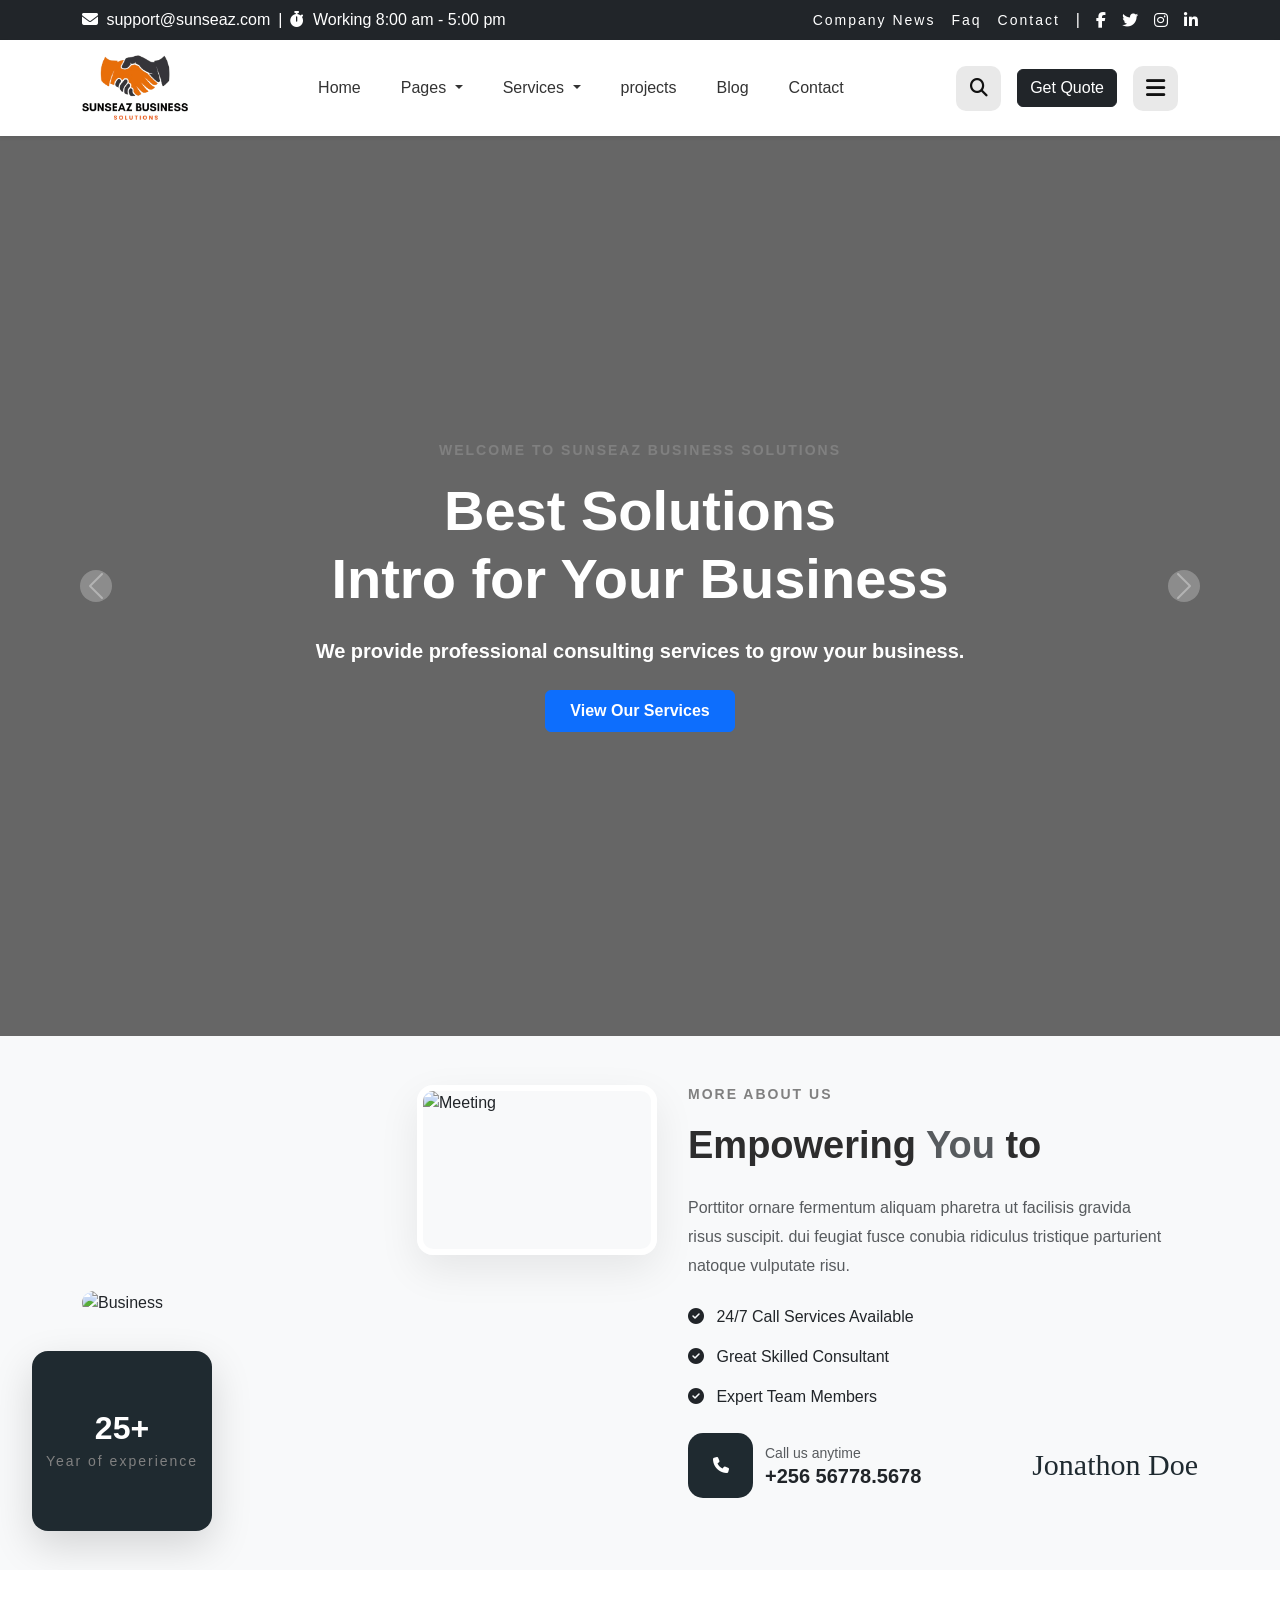
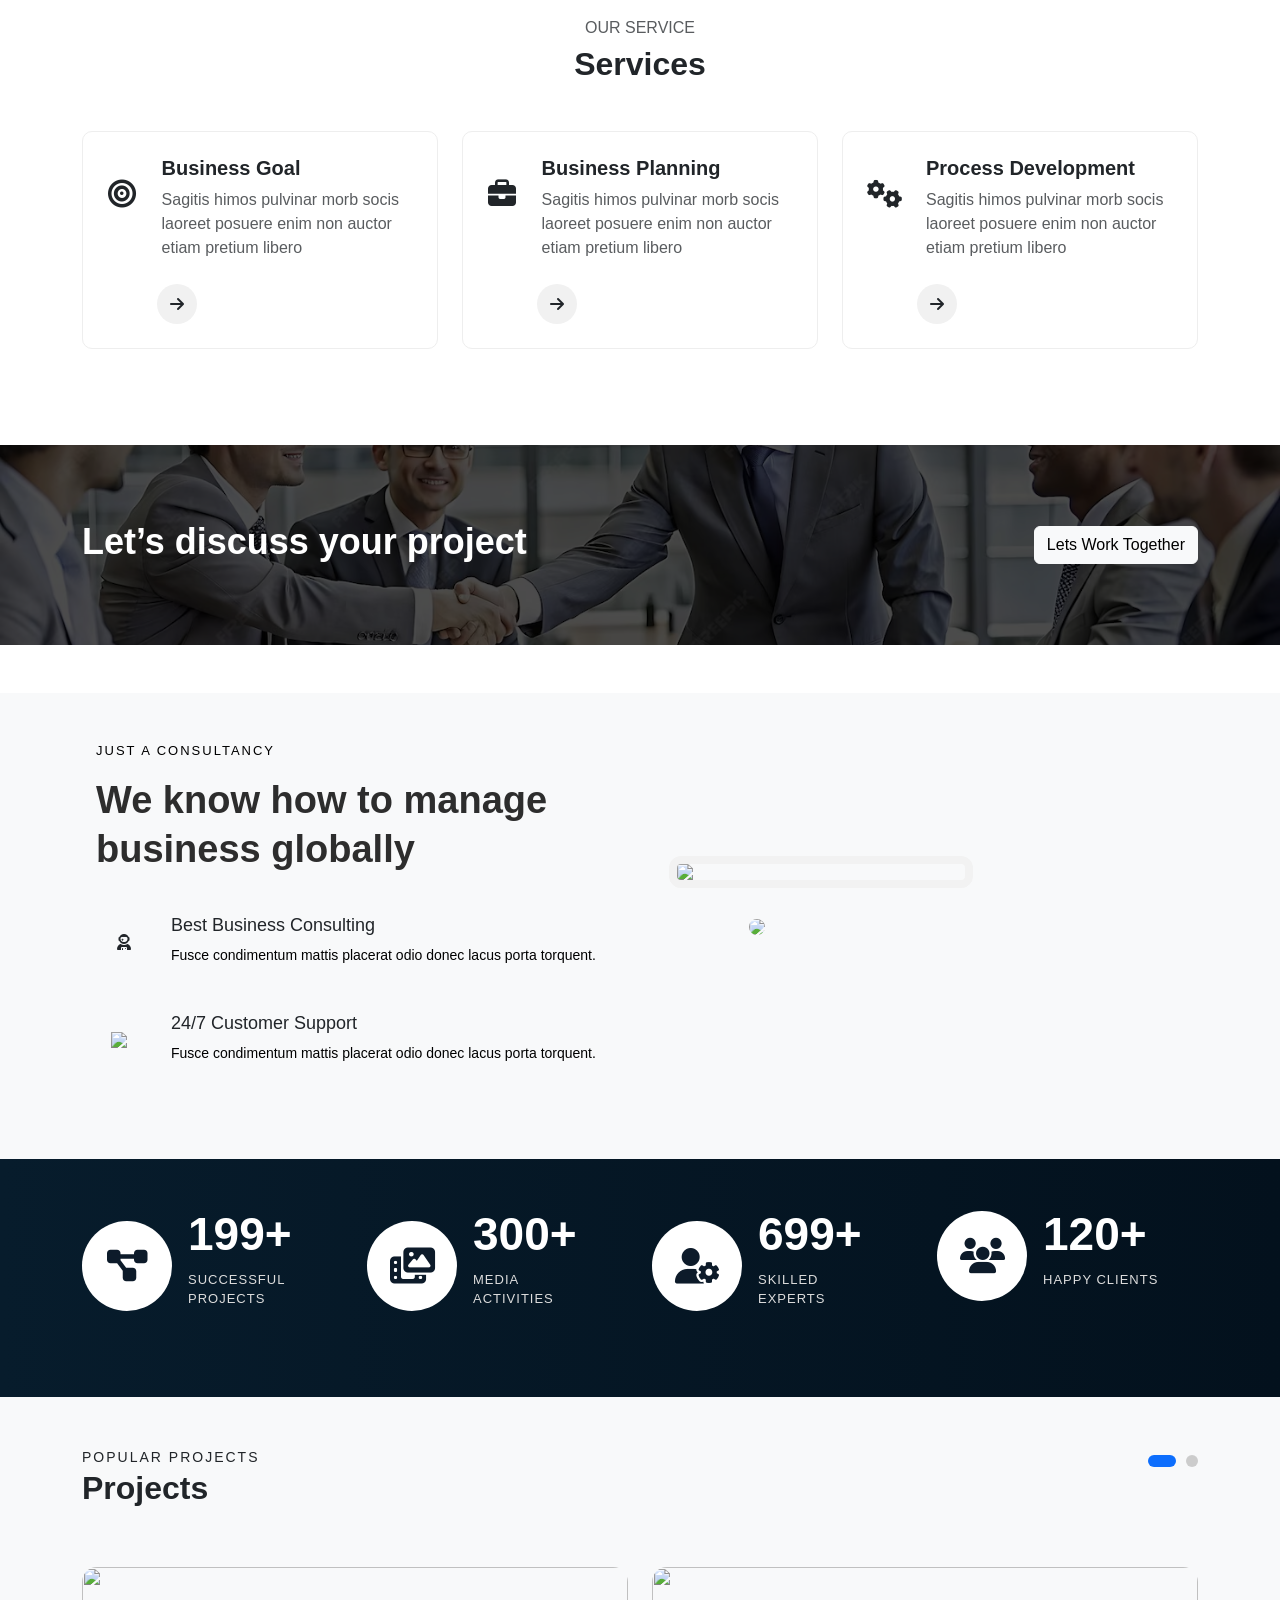
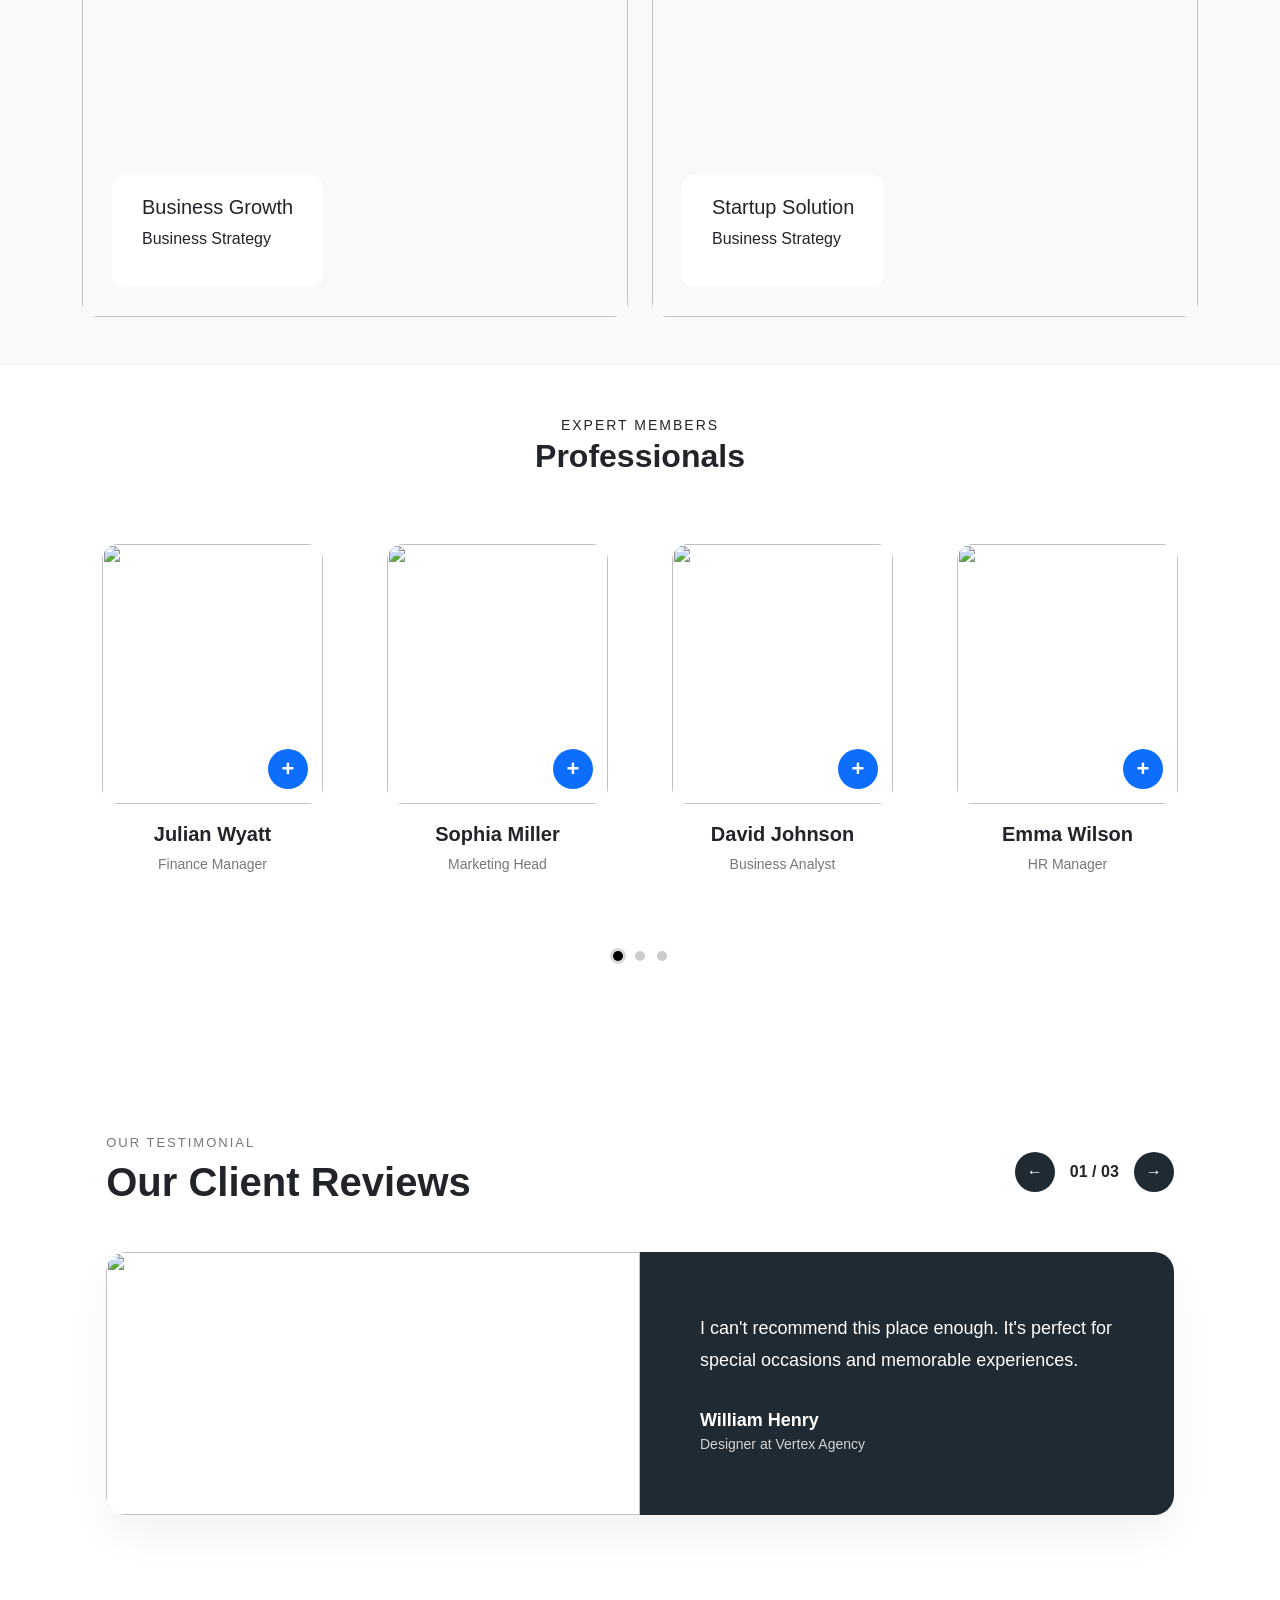
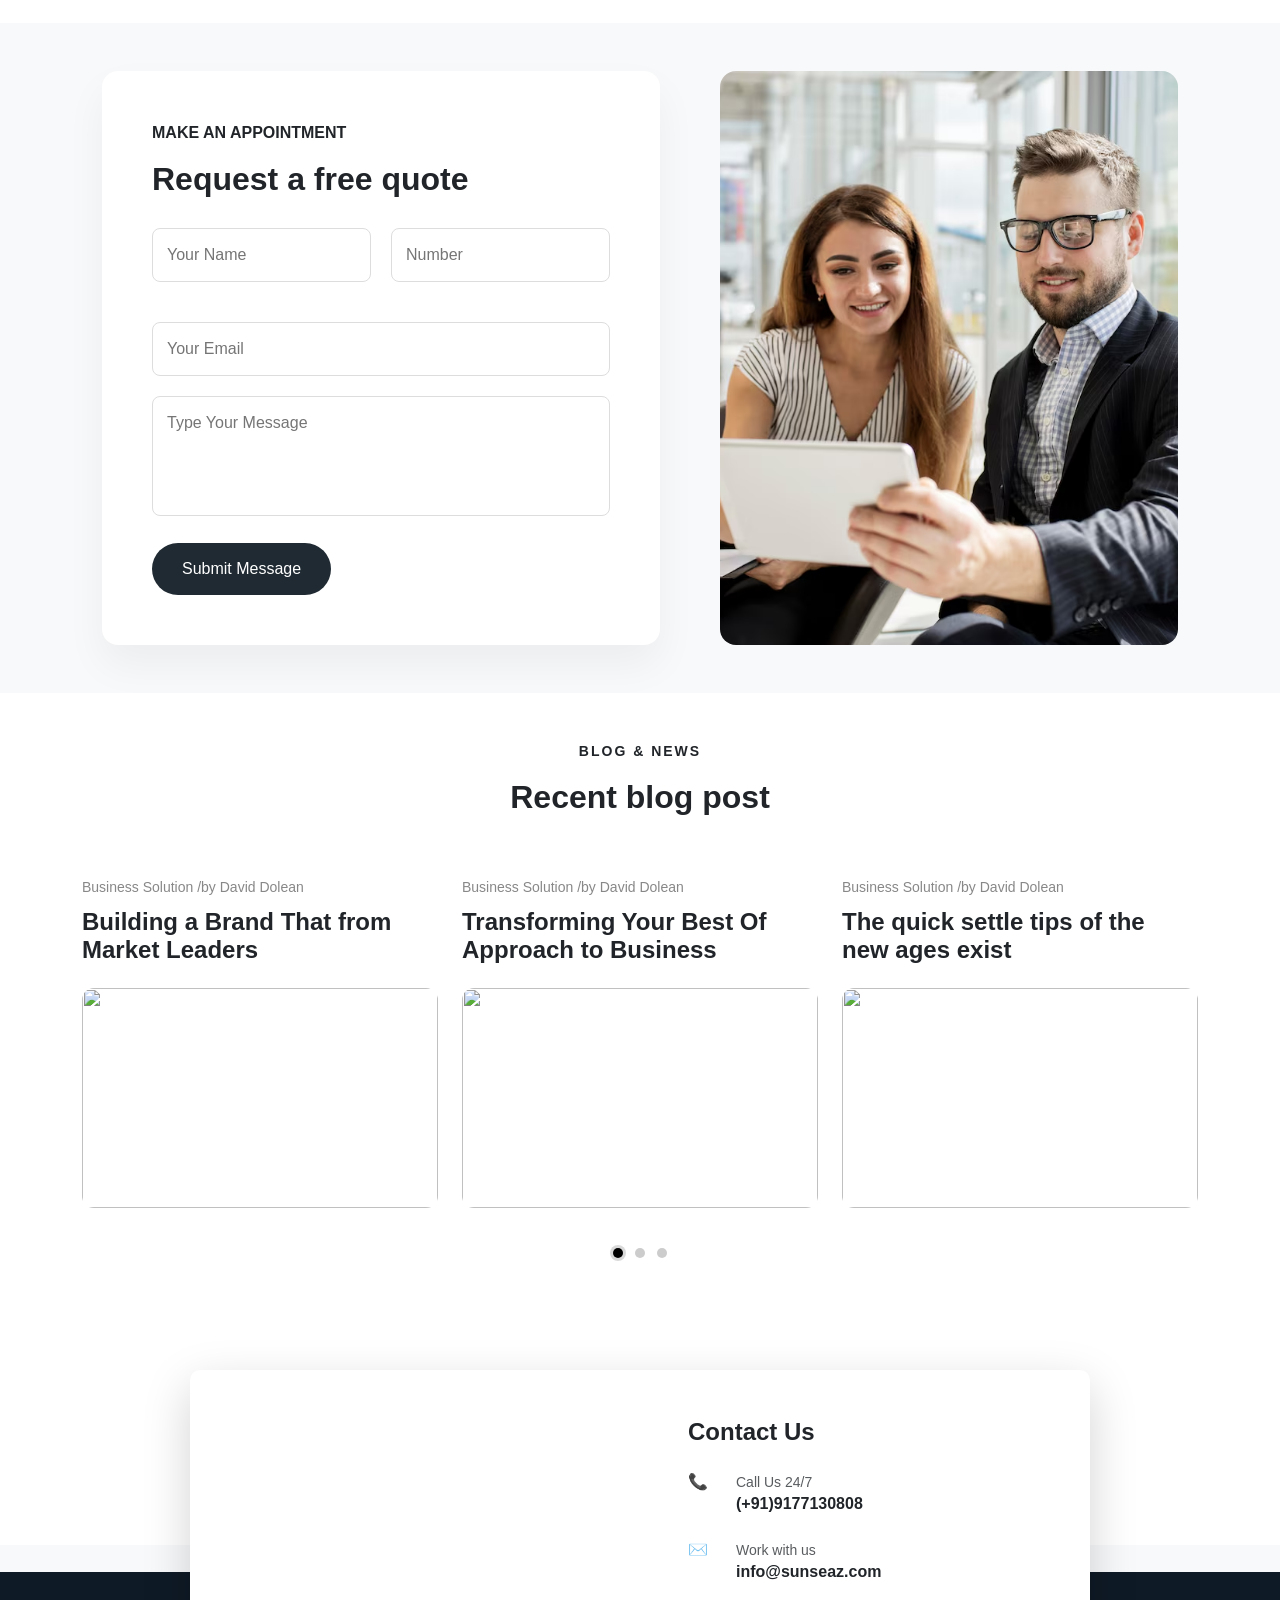
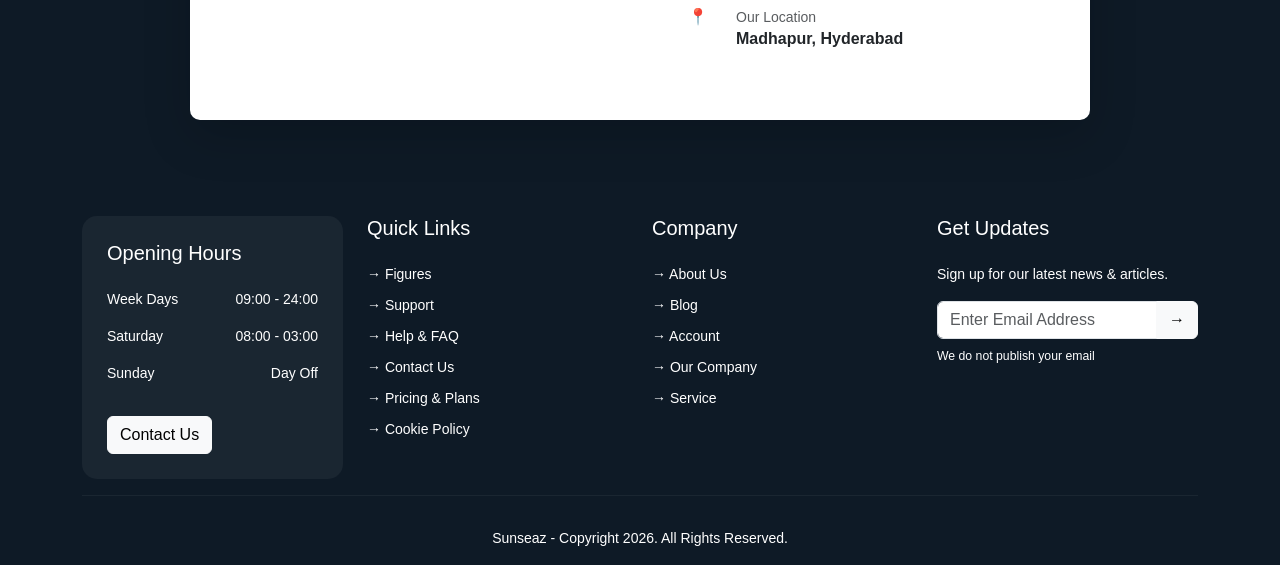
==== commit 66a6d765: "response" ====
--- a/index.html
+++ b/index.html
@@ -8,6 +8,7 @@
     integrity="sha384-sRIl4kxILFvY47J16cr9ZwB07vP4J8+LH7qKQnuqkuIAvNWLzeN8tE5YBujZqJLB" crossorigin="anonymous">
   <meta charset="UTF-8">
   <meta name="viewport" content="width=device-width, initial-scale=1.0">
+  
   <title>Business</title>
 </head>
 
@@ -189,7 +190,7 @@
       <div class="row align-items-center gx-5">
         <div class="col-lg-6">
           <div class="position-relative about-images">
-            <img src="https://images.unsplash.com/photo-1552664730-d307ca884978" class="img-fluid rounded-4 main-img"
+            <img src="https://images.unsplash.com/photo-1517048676732-d65bc937f952?q=80&w=1170&auto=format&fit=crop&ixlib=rb-4.1.0&ixid=M3wxMjA3fDB8MHxwaG90by1wYWdlfHx8fGVufDB8fHx8fA%3D%3D" class="img-fluid rounded-4 main-img"
               alt="Business">
             <div class="experience-box position-absolute text-white 
                       d-flex flex-column justify-content-center align-items-center rounded-4">
@@ -253,7 +254,7 @@
   </section>
 
   <!-- services--section -->
-  <section class="services-section py-5">
+  <section class="services-section bg-white py-5">
     <div class="container">
 
       <!-- Section Heading -->
@@ -432,7 +433,7 @@
   </section>
 
 
-  <section class="stats-section py-5">
+  <section class="stats-section py-5 bg-white">
     <div class="container">
       <div class="row justify-content-center text-white">
 
@@ -491,7 +492,7 @@
       </div>
     </div>
   </section>
-  <section id="projects" class="projects-section    py-5">
+  <section id="projects" class="projects-section  bg-light   py-5">
     <div class="container">
       <div class="d-flex justify-content-between align-items-start ">
         <div>
@@ -571,7 +572,7 @@
 
     </div>
   </section>
-  <section class="team-section py-5 bg-light ">
+  <section class="team-section py-5 bg-white ">
     <div class="container text-center">
 
       <span class="small-title">EXPERT MEMBERS</span>
@@ -762,7 +763,7 @@
       </div>
     </div>
   </section>
-  <section class="container-fluid bg-light py-5">
+  <section class="container-fluid bg-white py-5">
     <div class="testimonial-section ">
 
       <div class="top-nav">
@@ -820,7 +821,7 @@
   </section>
   <!-- // -->
 
-  <section id="blog" class="blog-section py-5  ">
+  <section id="blog" class="blog-section py-5 bg-white  ">
     <div class="container text-center">
 
       <p class="small-title fw-semibold text-dark">BLOG & NEWS</p>
@@ -936,37 +937,35 @@
 
     </div>
   </section>
-  <section class="contact-area position-relative bg-light  py-5">
-
-    <!-- TOP WHITE AREA -->
+  <section class="contact-area position-relative bg-light py-5">
+
+    <!-- top background -->
     <div class="top-bg"></div>
 
-    <!-- BOTTOM DARK AREA -->
+    <!-- bottom background -->
     <div class="bottom-bg"></div>
 
     <div class="container position-relative">
 
-      <div class="contact-wrapper mx-auto">
+      <div class="contact-wrapper">
 
         <div class="contact-card shadow-lg">
           <div class="row g-0">
 
             <!-- MAP -->
-            <div class="col-lg-6">
+            <div class="col-lg-6 p-0">
               <div class="map-box">
-                <iframe
-                  src="https://www.google.com/maps/embed?pb=!1m18!1m12!1m3!1d3806.2282111809213!2d78.38460247435803!3d17.448787983448877!2m3!1f0!2f0!3f0!3m2!1i1024!2i768!4f13.1!3m3!1m2!1s0x3bcb9962cf100025%3A0x3be7318a7ecb9da9!2sSunseaz%20Technologies!5e0!3m2!1sen!2sin!4v1772684269427!5m2!1sen!2sin"
-                  style="border:0;" allowfullscreen="" loading="lazy"
-                  referrerpolicy="no-referrer-when-downgrade"></iframe>" loading="lazy">
+                <iframe src="https://www.google.com/maps?q=hyderabad&output=embed" style="border:0;" loading="lazy">
                 </iframe>
               </div>
             </div>
 
             <!-- CONTACT INFO -->
             <div class="col-lg-6 contact-info p-5">
+
               <h4 class="fw-bold mb-4">Contact Us</h4>
 
-              <div class="d-flex mb-4">
+              <div class="contact-item d-flex mb-4">
                 <div class="icon-box me-3">📞</div>
                 <div>
                   <small class="text-muted">Call Us 24/7</small>
@@ -974,7 +973,7 @@
                 </div>
               </div>
 
-              <div class="d-flex mb-4">
+              <div class="contact-item d-flex mb-4">
                 <div class="icon-box me-3">✉️</div>
                 <div>
                   <small class="text-muted">Work with us</small>
@@ -982,42 +981,55 @@
                 </div>
               </div>
 
-              <div class="d-flex">
+              <div class="contact-item d-flex">
                 <div class="icon-box me-3">📍</div>
                 <div>
                   <small class="text-muted">Our Location</small>
-                  <h6 class="mb-0 fw-semibold">N K Towers 1st Floor ,Madhapur</h6>
-                </div>
-              </div>
-
-            </div>
-
-          </div>
-        </div>
-
-      </div>
-    </div>
-  </section>
-
-  <!-- ================= FOOTER ================= -->
+                  <h6 class="mb-0 fw-semibold">Madhapur, Hyderabad</h6>
+                </div>
+              </div>
+
+            </div>
+
+          </div>
+        </div>
+
+      </div>
+
+    </div>
+
+  </section> <!-- ================= FOOTER ================= -->
   <footer class="footer-section text-white pt-5">
 
     <div class="container">
-      <div class="row">
+      <div class="row g-4">
 
         <!-- Opening Hours -->
-        <div class="col-lg-3 mb-4">
+        <div class="col-lg-3 col-md-6 col-12">
           <div class="footer-box">
             <h5 class="mb-4">Opening Hours</h5>
-            <p>Week Days <span class="float-end">09:00 - 24:00</span></p>
-            <p>Saturday <span class="float-end">08:00 - 03:00</span></p>
-            <p>Sunday <span class="float-end">Day Off</span></p>
+
+            <p class="d-flex justify-content-between">
+              <span>Week Days</span>
+              <span>09:00 - 24:00</span>
+            </p>
+
+            <p class="d-flex justify-content-between">
+              <span>Saturday</span>
+              <span>08:00 - 03:00</span>
+            </p>
+
+            <p class="d-flex justify-content-between">
+              <span>Sunday</span>
+              <span>Day Off</span>
+            </p>
+
             <button class="btn btn-light mt-3">Contact Us</button>
           </div>
         </div>
 
         <!-- Quick Links -->
-        <div class="col-lg-3 mb-4">
+        <div class="col-lg-3 col-md-6 col-12">
           <h5 class="mb-4">Quick Links</h5>
           <ul class="list-unstyled footer-links">
             <li>→ Figures</li>
@@ -1029,8 +1041,8 @@
           </ul>
         </div>
 
-        <!-- More Links -->
-        <div class="col-lg-3 mb-4">
+        <!-- Company -->
+        <div class="col-lg-3 col-md-6 col-12">
           <h5 class="mb-4">Company</h5>
           <ul class="list-unstyled footer-links">
             <li>→ About Us</li>
@@ -1042,7 +1054,7 @@
         </div>
 
         <!-- Get Updates -->
-        <div class="col-lg-3 mb-4">
+        <div class="col-lg-3 col-md-6 col-12">
           <h5 class="mb-4">Get Updates</h5>
           <p>Sign up for our latest news & articles.</p>
 
@@ -1055,10 +1067,13 @@
         </div>
 
       </div>
+
       <hr class="footer-line">
+
       <div class="text-center py-3">
         Sunseaz - Copyright 2026. All Rights Reserved.
       </div>
+
     </div>
   </footer>
   <script src="https://cdn.jsdelivr.net/npm/bootstrap@5.3.8/dist/js/bootstrap.bundle.min.js"
--- a/style.css
+++ b/style.css
@@ -1000,7 +1000,7 @@
 /* ================= FOOTER ================= */
 
 .footer-section {
-  background: linear-gradient(135deg, #0f2027, #203a43, #2c5364);
+  background: #0e1a26 !important;
 }
 
 .footer-box {
@@ -1496,7 +1496,7 @@
 
 /* .....tst............ */
 body {
-  font-family: Segoe UI;
+  /* font-family: Segoe UI; */
   background: #f6f6f6;
   margin: 0;
 }
@@ -1752,8 +1752,8 @@
 /* IMAGE */
 
 .thumbnail img {
-  width: 250px !important;
-  height: 250px;
+  width: 100% !important;
+  height: auto !important;
   object-fit: cover;
   border-radius: 6px;
 }
@@ -2167,7 +2167,7 @@
   }
 
   .experience-box {
-    position: absolute;
+    position: absolute !important;
     bottom: 10px;
     left: 10px;
     padding: 12px 16px;
@@ -2272,63 +2272,941 @@
   }
 
 }
+
 /* ....belowcta........ */
 
 /* TABLET */
 
-@media (max-width:992px){
-
-.about-container{
-grid-template-columns:1fr;
-gap:40px;
-}
-
-.about-title{
-font-size:32px;
-}
-
-.image-overlay{
-left:20px;
-bottom:-30px;
-}
+@media (max-width:992px) {
+
+  .about-container {
+    grid-template-columns: 1fr;
+    gap: 40px;
+  }
+
+  .about-title {
+    font-size: 32px;
+  }
+
+  .image-overlay {
+    left: 20px;
+    bottom: -30px;
+  }
 
 }
 
 
 /* MOBILE */
 
-@media (max-width:576px){
-
-.about-title{
-font-size:26px;
-}
-
-.about-feature{
-flex-direction:column;
-align-items:flex-start;
-}
-
-.image-overlay{
-position:relative;
-left:0;
-bottom:0;
-width:70%;
-margin-top:20px;
-}
-
-}
-/* .......footer....... */
-.footer-section{
-background:#0f172a;
-}
-
-.footer-links li{
-margin-bottom:10px;
-cursor:pointer;
-transition:0.3s;
-}
-
-.footer-links li:hover{
-color:#0d6efd;
-padding-left:6px;
-}+@media (max-width:576px) {
+
+  .about-title {
+    font-size: 26px;
+  }
+
+  .about-feature {
+    flex-direction: column;
+    align-items: flex-start;
+  }
+
+  .image-overlay {
+    position: relative;
+    left: 0;
+    bottom: 0;
+    width: 70%;
+    margin-top: 20px;
+  }
+
+}
+
+/* =========================
+   Tablet Devices (768px – 991px)
+   ========================= */
+
+@media (min-width:768px) and (max-width:991px) {
+
+  /* make columns full width */
+  .about-section .col-lg-6 {
+    width: 100%;
+    max-width: 100%;
+    flex: 0 0 100%;
+  }
+
+  /* spacing between image and text */
+  .about-images {
+    margin-bottom: 40px;
+  }
+
+  /* main image full width */
+  .main-img {
+    width: 100%;
+    height: auto;
+  }
+
+  /* adjust floating small image */
+  .small-img {
+    width: 180px;
+    bottom: -20px;
+    right: 30px;
+  }
+
+  /* experience box position */
+  .experience-box {
+    width: 130px;
+    height: 130px;
+    top: 25px;
+    left: 25px;
+  }
+
+  /* center text content slightly */
+  .about-title {
+    font-size: 32px;
+  }
+
+  .about-text {
+    font-size: 15px;
+  }
+
+  /* remove large padding */
+  .ps-lg-5 {
+    padding-left: 0 !important;
+  }
+
+}
+
+/* footer */
+/* ===== Tablet ===== */
+@media (max-width:991px) {
+
+  .footer-section .input-group {
+    display: flex;
+  }
+
+  .footer-section .input-group input {
+    width: 100%;
+  }
+
+}
+
+/* ===== Mobile ===== */
+@media (max-width:576px) {
+
+  .footer-section .input-group {
+    display: flex;
+    flex-direction: column;
+  }
+
+  .footer-section .input-group input {
+    width: 100%;
+    margin-bottom: 10px;
+    border-radius: 4px !important;
+  }
+
+  .footer-section .input-group button {
+    width: 100%;
+    border-radius: 4px !important;
+  }
+
+}
+
+/* =========================
+TABLET (768px – 991px)
+========================= */
+
+@media (min-width:768px) and (max-width:991px) {
+
+  .about-container {
+    display: flex;
+    flex-direction: column;
+    gap: 40px;
+  }
+
+  /* IMAGE FIRST */
+  .about-right {
+    order: 1;
+    width: 100%;
+  }
+
+  .about-left {
+    order: 2;
+    width: 100%;
+  }
+
+  /* images full width */
+  .about-images {
+    position: relative;
+  }
+
+  .image-main {
+    width: 100%;
+    height: auto;
+  }
+
+  /* overlapping image */
+  .image-overlay {
+    position: absolute;
+    width: 45%;
+    bottom: -30px;
+    left: 20px;
+  }
+
+}
+
+
+/* =========================
+MOBILE (max 767px)
+========================= */
+
+@media (max-width:767px) {
+
+  .about-container {
+    display: flex;
+    flex-direction: column;
+    gap: 35px;
+    padding: 0 15px;
+  }
+
+  /* IMAGE FIRST */
+  .about-right {
+    order: 1;
+    width: 100%;
+  }
+
+  .about-left {
+    order: 2;
+    width: 100%;
+  }
+
+  .image-main {
+    width: 100%;
+  }
+
+  .image-overlay {
+    position: absolute;
+    width: 55%;
+    bottom: -20px;
+    left: 10px;
+  }
+
+}
+
+/* ===== Tablet ===== */
+@media (max-width:991px) {
+
+  .footer-area .row {
+    display: flex;
+    flex-wrap: wrap;
+  }
+
+  .footer-area .col-lg-4 {
+    flex: 0 0 50%;
+    max-width: 50%;
+    margin-bottom: 30px;
+  }
+
+  .quick-links {
+    display: flex;
+    gap: 30px;
+  }
+
+}
+
+
+/* ===== Mobile ===== */
+@media (max-width:576px) {
+
+  .footer-area .col-lg-4 {
+    flex: 0 0 100%;
+    max-width: 100%;
+    /* text-align:center; */
+  }
+
+  .social-icons {
+    /* justify-content:center; */
+  }
+
+  .quick-links {
+    flex-direction: column;
+    /* align-items:center; */
+  }
+
+  .footer-contact .contact-item {
+    flex-direction: column;
+    align-items: center;
+    text-align: center;
+  }
+
+  .footer-contact .icon {
+    margin-bottom: 5px;
+  }
+
+  .copyright .row {
+    text-align: center;
+  }
+
+  .copyright .text-md-end {
+    margin-top: 10px;
+  }
+
+}
+
+/* ===== Mobile & Tablet Responsive ===== */
+
+@media (max-width:992px) {
+
+  /* CONTACT SECTION */
+  .contact-layout {
+    flex-direction: column;
+    gap: 30px;
+  }
+
+  .contact-infoo,
+  .contact-image,
+  .contact-form {
+    width: 100%;
+  }
+
+  .contact-infoo {
+    text-align: center;
+  }
+
+  .contact-image img {
+    width: 100%;
+    height: auto;
+  }
+
+  /* CLIENT SECTION */
+  .clients .container {
+    flex-direction: column;
+    gap: 20px;
+    text-align: center;
+  }
+
+  .client-logos {
+    justify-content: center;
+    flex-wrap: wrap;
+    gap: 20px;
+  }
+
+  .client-logos img {
+    height: 35px;
+  }
+
+  /* NEWSLETTER */
+  .subscribe-box {
+    display: flex;
+    flex-direction: column;
+    gap: 10px;
+    width: 100%;
+  }
+
+  .subscribe-box input {
+    width: 100%;
+  }
+
+  .subscribe-box button {
+    width: 100%;
+  }
+
+  /* FOOTER */
+  .footer-section .row {
+    flex-direction: column;
+    text-align: center;
+  }
+
+  .footer-section .float-end {
+    float: none !important;
+    display: block;
+    margin-top: 5px;
+  }
+
+  .input-group {
+    flex-direction: column;
+    gap: 10px;
+  }
+
+  .input-group button {
+    width: 100%;
+  }
+
+}
+
+/* .......... */
+/* =========================
+TABLET DEVICES
+========================= */
+
+@media (max-width:992px) {
+
+  .service-hero {
+    height: 350px;
+  }
+
+  .hero-text h1 {
+    font-size: 36px;
+  }
+
+  .service-page {
+    margin-top: -120px;
+  }
+
+  .sidebar {
+    margin-top: 30px;
+  }
+
+  .process-item {
+    flex-direction: column;
+    align-items: flex-start;
+  }
+
+  .process-item img {
+    width: 100%;
+    max-width: 220px;
+  }
+
+  /* CLIENTS */
+
+  .clients .container {
+    flex-direction: column;
+    gap: 20px;
+    text-align: center;
+  }
+
+  .client-logos {
+    flex-wrap: wrap;
+    justify-content: center;
+    gap: 20px;
+  }
+
+  /* NEWSLETTER */
+
+  .newsletter .row {
+    flex-direction: column;
+    text-align: center;
+  }
+
+  .subscribe-box {
+    display: flex;
+    justify-content: center;
+    align-items: center;
+    gap: 10px;
+    margin-top: 20px;
+    width: 100%;
+  }
+
+  .subscribe-box input {
+    flex: 1;
+    max-width: 400px;
+  }
+
+  .subscribe-box button {
+    white-space: nowrap;
+  }
+
+  /* FOOTER */
+
+  .quick-links {
+    flex-direction: column;
+    gap: 10px;
+  }
+
+  .footer-contact .contact-item {
+    flex-direction: column;
+    align-items: center;
+    text-align: center;
+  }
+
+}
+
+
+/* =========================
+MOBILE DEVICES
+========================= */
+
+@media (max-width:576px) {
+
+  .service-hero {
+    height: 300px;
+  }
+
+  .hero-text {
+    text-align: center;
+  }
+
+  .hero-text h1 {
+    font-size: 28px;
+  }
+
+  .service-page {
+    margin-top: 0;
+  }
+
+  .sidebar {
+    margin-top: 30px;
+  }
+
+  .process-item {
+    flex-direction: column;
+  }
+
+  .process-item img {
+    width: 100%;
+  }
+
+  /* CLIENTS */
+
+  .clients .container {
+    flex-direction: column;
+    gap: 15px;
+    text-align: center;
+  }
+
+  .client-logos {
+    flex-wrap: wrap;
+    justify-content: center;
+    gap: 15px;
+  }
+
+  .client-logos img {
+    height: 35px;
+  }
+
+  /* NEWSLETTER */
+
+  .subscribe-box {
+    flex-direction: column;
+    gap: 10px;
+    width: 100%;
+  }
+
+  .subscribe-box input {
+    width: 100%;
+  }
+
+  .subscribe-box button {
+    width: 100%;
+  }
+
+  /* FOOTER */
+
+  .quick-links {
+    flex-direction: column;
+    gap: 10px;
+  }
+
+  .footer-contact .contact-item {
+    flex-direction: column;
+    align-items: start;
+    text-align: start;
+  }
+
+}
+
+@media (max-width:576px) {
+  .main-heading {
+    font-size: 25px;
+  }
+}
+
+.contact-area {
+  position: relative;
+  padding: 120px 0;
+}
+
+/* top white background */
+
+.top-bg {
+  position: absolute;
+  top: 0;
+  left: 0;
+  width: 100%;
+  height: 50%;
+  /* background: #f5f5f5; */
+  z-index: 0;
+}
+
+/* bottom dark background */
+
+.bottom-bg {
+  position: absolute;
+  bottom: 0;
+  left: 0;
+  width: 100%;
+  height: 50%;
+  background: #0e1a26 !important;
+  z-index: 0;
+}
+
+/* card wrapper */
+
+.contact-wrapper {
+  max-width: 900px;
+  margin: auto;
+  position: relative;
+  z-index: 2;
+}
+
+/* contact card */
+
+.contact-card {
+  background: #fff;
+  border-radius: 10px;
+  overflow: hidden;
+  /* important */
+}
+
+/* Map container */
+.map-box {
+  width: 100%;
+  height: 100%;
+}
+
+/* Map iframe */
+.map-box iframe {
+  width: 100%;
+  height: 100%;
+  min-height: 350px;
+  border: 0;
+  display: block;
+}
+
+
+/* mobile spacing */
+
+@media (max-width:576px) {
+
+  .footer-section {
+    text-align: left;
+  }
+
+  .footer-section .row {
+    row-gap: 25px;
+  }
+
+}
+
+/* tablet spacing */
+
+@media (min-width:768px) and (max-width:991px) {
+
+  .footer-section .row {
+    row-gap: 30px;
+  }
+
+}
+
+/* Footer base */
+.footer-section {
+  background: #0e1a26;
+  font-size: 14px;
+}
+
+/* Footer links */
+.footer-links li {
+  margin-bottom: 10px;
+}
+
+/* ================= MOBILE ================= */
+
+@media (max-width:767px) {
+
+  .footer-section {
+    text-align: left;
+    /* force left alignment */
+  }
+
+  .footer-section .row {
+    text-align: left;
+  }
+
+  .footer-box p span {
+    float: none;
+    /* remove right float */
+    display: block;
+  }
+
+  .footer-links {
+    padding-left: 0;
+  }
+
+  .footer-links li {
+    text-align: left;
+  }
+
+  /* email input full width */
+
+  .input-group {
+    width: 100%;
+  }
+
+}
+
+.service-card {
+  border: 1px solid #eee;
+  border-radius: 10px;
+  overflow: hidden;
+  background: #fff;
+  height: 100%;
+}
+
+.service-card .content-area-wrapper {
+  width: 55%;
+}
+
+.service-card .thumbnail {
+  width: 45%;
+}
+
+.service-card .thumbnail img {
+  width: 100%;
+  height: 200px;
+  object-fit: cover;
+}
+
+/* Mobile adjustments */
+@media(max-width:576px) {
+  .service-card h5 {
+    font-size: 16px;
+  }
+
+  .service-card p {
+    font-size: 13px;
+  }
+}
+
+/* ================= FOOTER BASE ================= */
+
+.footer-area {
+  background: #0e1a26 !important;
+  color: #ffffff !important;
+  padding-top: 50px !important;
+  font-size: 14px !important;
+}
+
+/* logo */
+.footer-logo-area img {
+  max-width: 180px !important;
+  margin-bottom: 15px !important;
+}
+
+/* description */
+.footer-logo-area .disc {
+  color: #cccccc !important;
+  line-height: 1.6 !important;
+  margin-bottom: 20px !important;
+}
+
+/* ================= SOCIAL ICONS ================= */
+
+.social-icons {
+  list-style: none !important;
+  padding: 0 !important;
+  display: flex !important;
+  gap: 10px !important;
+}
+
+.social-icons li a {
+  display: flex !important;
+  align-items: center !important;
+  justify-content: center !important;
+  width: 35px !important;
+  height: 35px !important;
+  background: #1b2b3c !important;
+  border-radius: 50% !important;
+  color: #ffffff !important;
+  text-decoration: none !important;
+  transition: 0.3s !important;
+}
+
+.social-icons li a:hover {
+  background: #007bff !important;
+}
+
+/* ================= FOOTER TITLES ================= */
+
+.footer-title {
+  font-size: 18px !important;
+  margin-bottom: 20px !important;
+  font-weight: 600 !important;
+  color: #ffffff !important;
+}
+
+/* ================= QUICK LINKS ================= */
+
+.quick-links {
+  display: flex !important;
+  gap: 40px !important;
+}
+
+.quick-links ul {
+  list-style: none !important;
+  padding: 0 !important;
+}
+
+.quick-links li {
+  margin-bottom: 10px !important;
+}
+
+.quick-links a {
+  text-decoration: none !important;
+  color: #cccccc !important;
+  transition: 0.3s !important;
+}
+
+.quick-links a:hover {
+  color: #ffffff !important;
+  padding-left: 5px !important;
+}
+
+/* ================= CONTACT SECTION ================= */
+
+.footer-contact {
+  margin-top: 10px !important;
+}
+
+.contact-item {
+  display: flex !important;
+  align-items: flex-start !important;
+  gap: 12px !important;
+  margin-bottom: 15px !important;
+}
+
+.contact-item .icon {
+  font-size: 18px !important;
+  color: #ffffff !important;
+  min-width: 25px !important;
+}
+
+.contact-item .text h6 {
+  margin: 0 !important;
+  font-size: 15px !important;
+  font-weight: 600 !important;
+}
+
+.contact-item .text p {
+  margin: 0 !important;
+  color: #cccccc !important;
+  font-size: 14px !important;
+}
+
+/* ================= COPYRIGHT ================= */
+
+.copyright {
+  border-top: 1px solid rgba(255, 255, 255, 0.1) !important;
+  margin-top: 40px !important;
+  padding: 15px 0 !important;
+  font-size: 14px !important;
+}
+
+.copyright p {
+  margin: 0 !important;
+  color: #cccccc !important;
+}
+
+.copyright a {
+  color: #cccccc !important;
+  text-decoration: none !important;
+  margin-left: 15px !important;
+}
+
+.copyright a:hover {
+  color: #ffffff !important;
+}
+
+/* ================= TABLET ================= */
+
+@media (min-width:768px) and (max-width:991px) {
+
+  .footer-area .row {
+    row-gap: 30px !important;
+  }
+
+  .quick-links {
+    gap: 25px !important;
+  }
+
+}
+
+/* ================= MOBILE ================= */
+
+@media (max-width:767px) {
+
+  .footer-area {
+    text-align: left !important;
+    padding-top: 40px !important;
+  }
+
+  .footer-area .row {
+    row-gap: 25px !important;
+  }
+
+  .quick-links {
+    flex-direction: column !important;
+    gap: 10px !important;
+  }
+
+  .social-icons {
+    margin-bottom: 15px !important;
+  }
+
+  .copyright {
+    text-align: center !important;
+  }
+
+  .copyright .text-md-end {
+    text-align: center !important;
+    margin-top: 10px !important;
+  }
+
+}
+/* Default: Desktop & Tablet - side by side */
+.single-testimonials-style-five {
+  display: flex !important;
+  gap: 20px;
+  align-items: flex-start;
+}
+
+.single-testimonials-style-five .thumbnail img {
+  width: 120px;
+  height: 120px;
+  object-fit: cover;
+  border-radius: 12px;
+}
+
+.inner-content {
+  flex: 1;
+}
+
+/* Mobile devices (<768px) */
+@media (max-width:768px) {
+
+  .single-testimonials-style-five {
+    flex-direction: column !important; /* Stack vertically */
+    gap: 15px !important;
+    align-items: stretch !important;   /* Stretch image to container width */
+    text-align: left;                  /* Text below image */
+  }
+
+  .single-testimonials-style-five .thumbnail img {
+    width: 100% !important;            /* Full container width */
+    height: auto !important;
+    border-radius: 12px !important;
+    padding: 0 10px !important;        /* Small padding on sides */
+    box-sizing: border-box !important; /* Include padding in width */
+    margin: 0 auto !important;         /* Center in case of padding */
+  }
+
+  .inner-content {
+    width: 100% !important;
+    padding: 0 10px !important;        /* Same padding for text */
+    box-sizing: border-box !important;
+  }
+
+  .inner-content .disc {
+    font-size: 14px !important;
+  }
+
+  .name-area h5 {
+    font-size: 16px !important;
+  }
+}
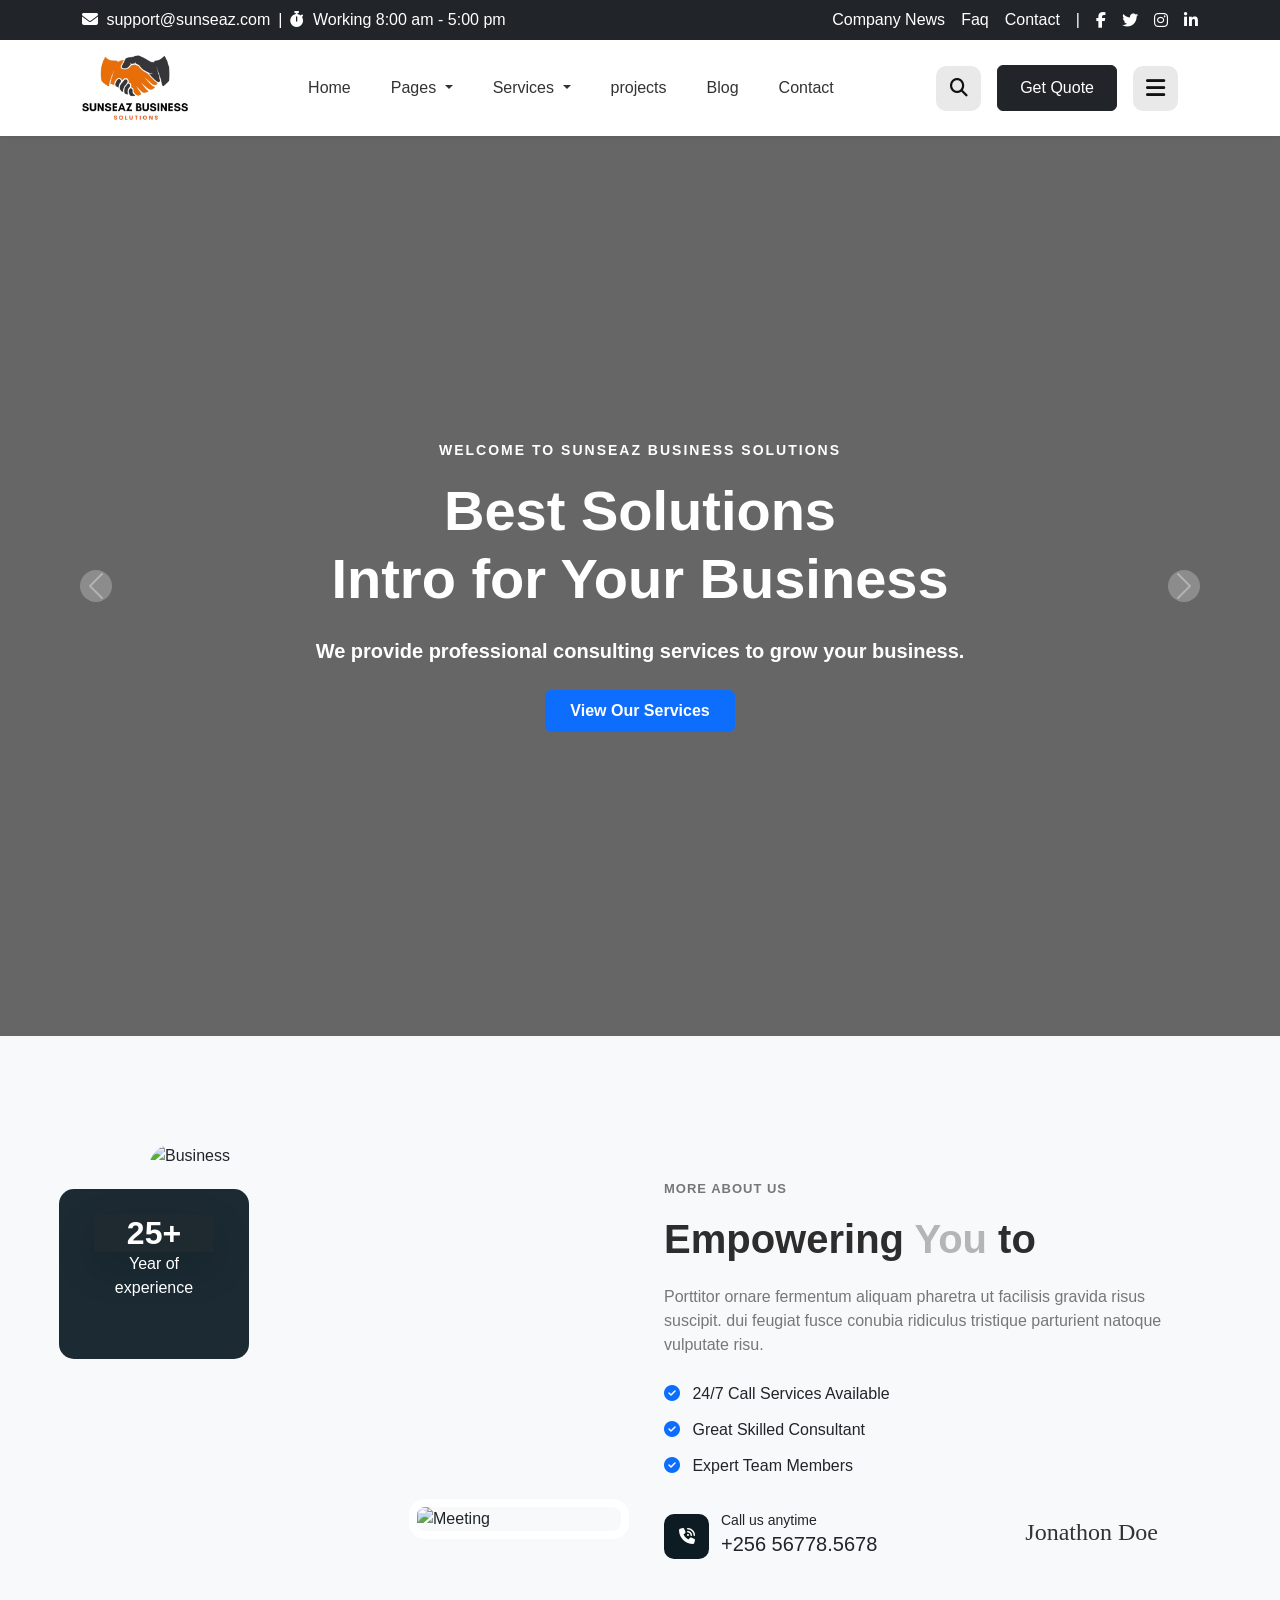
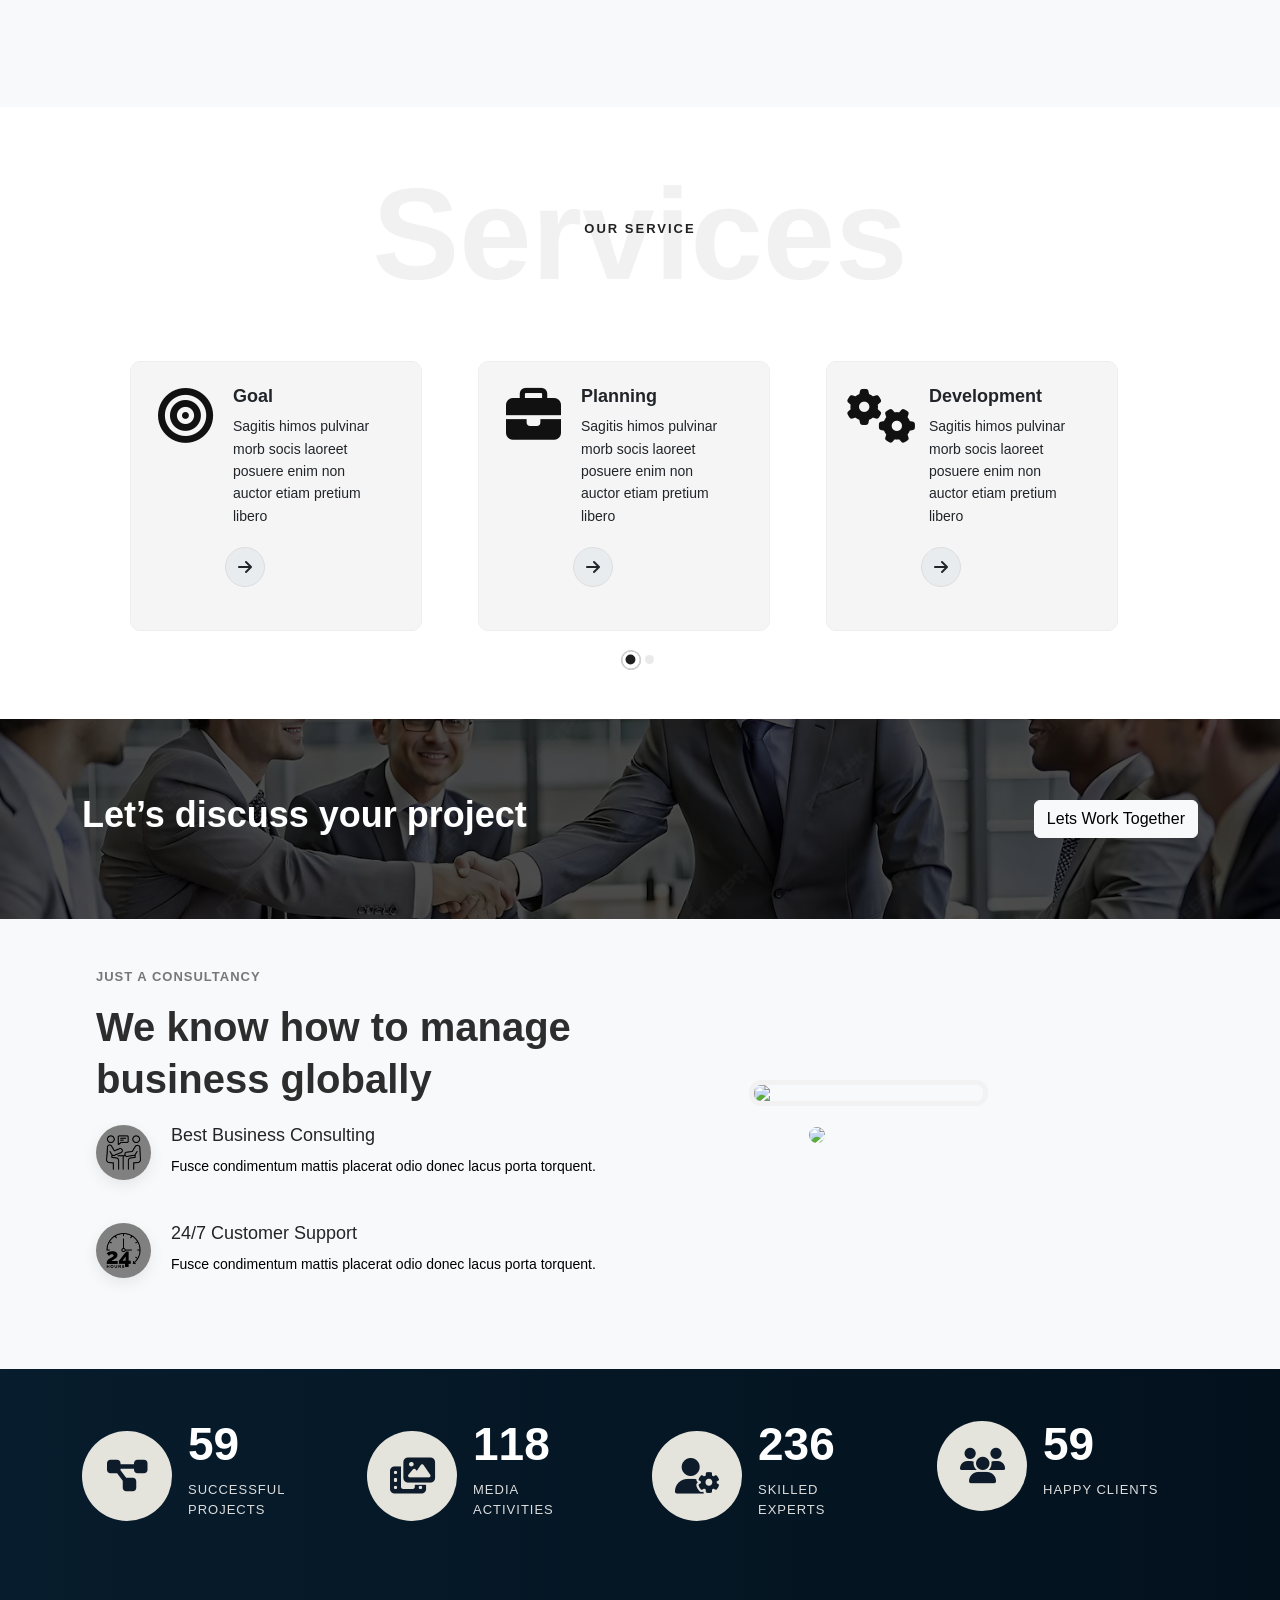
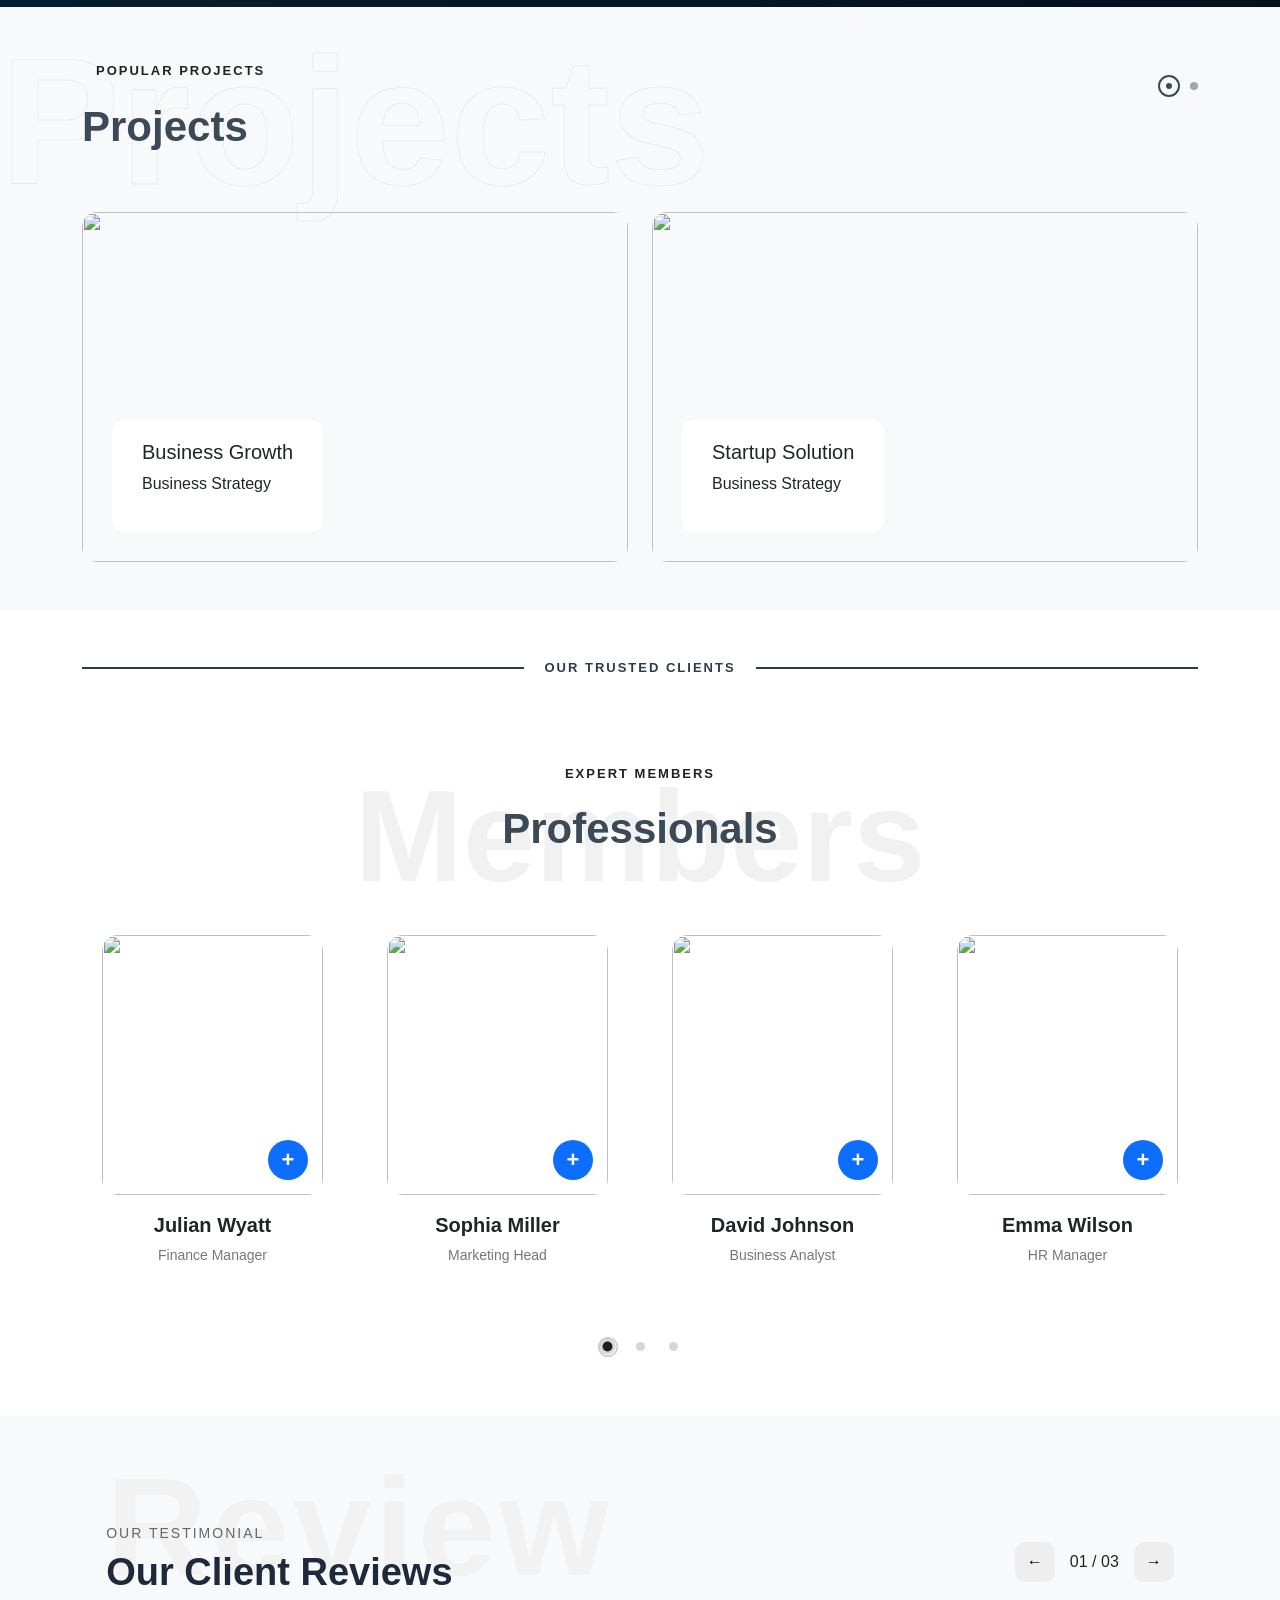
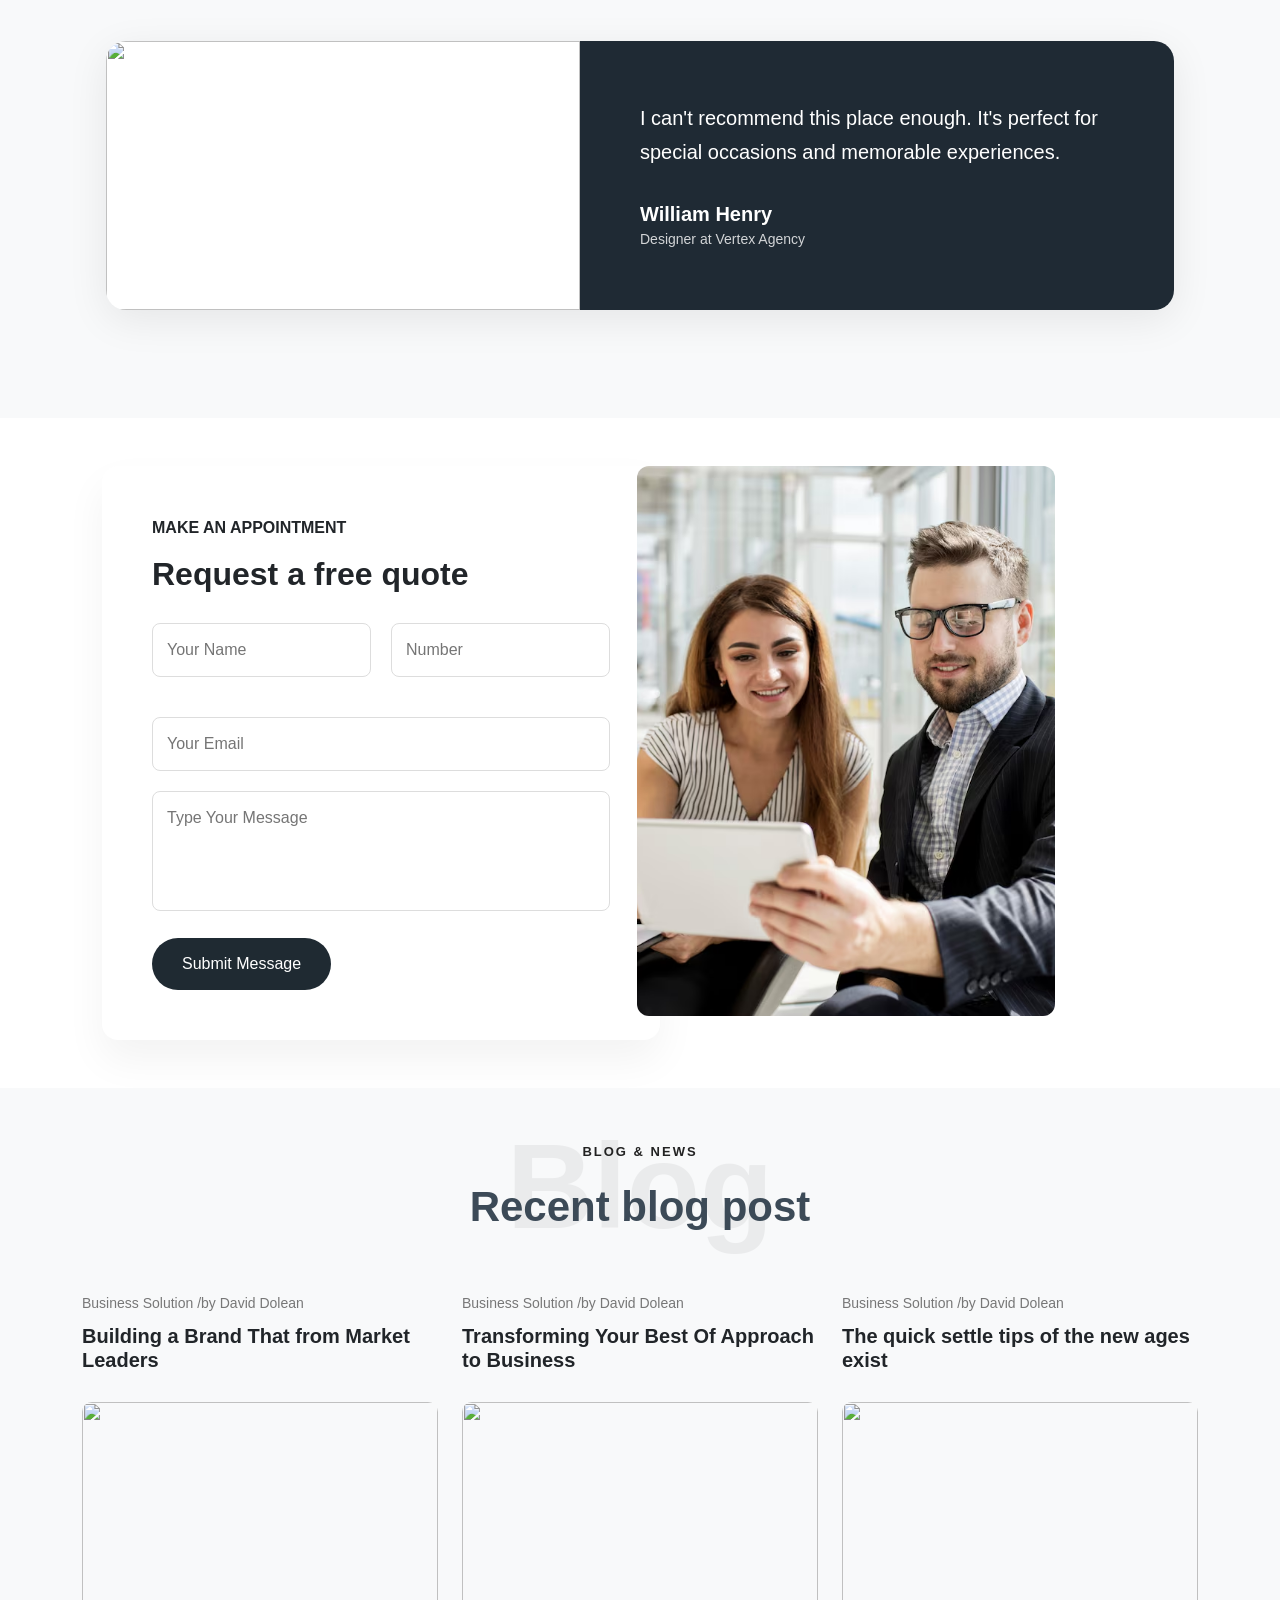
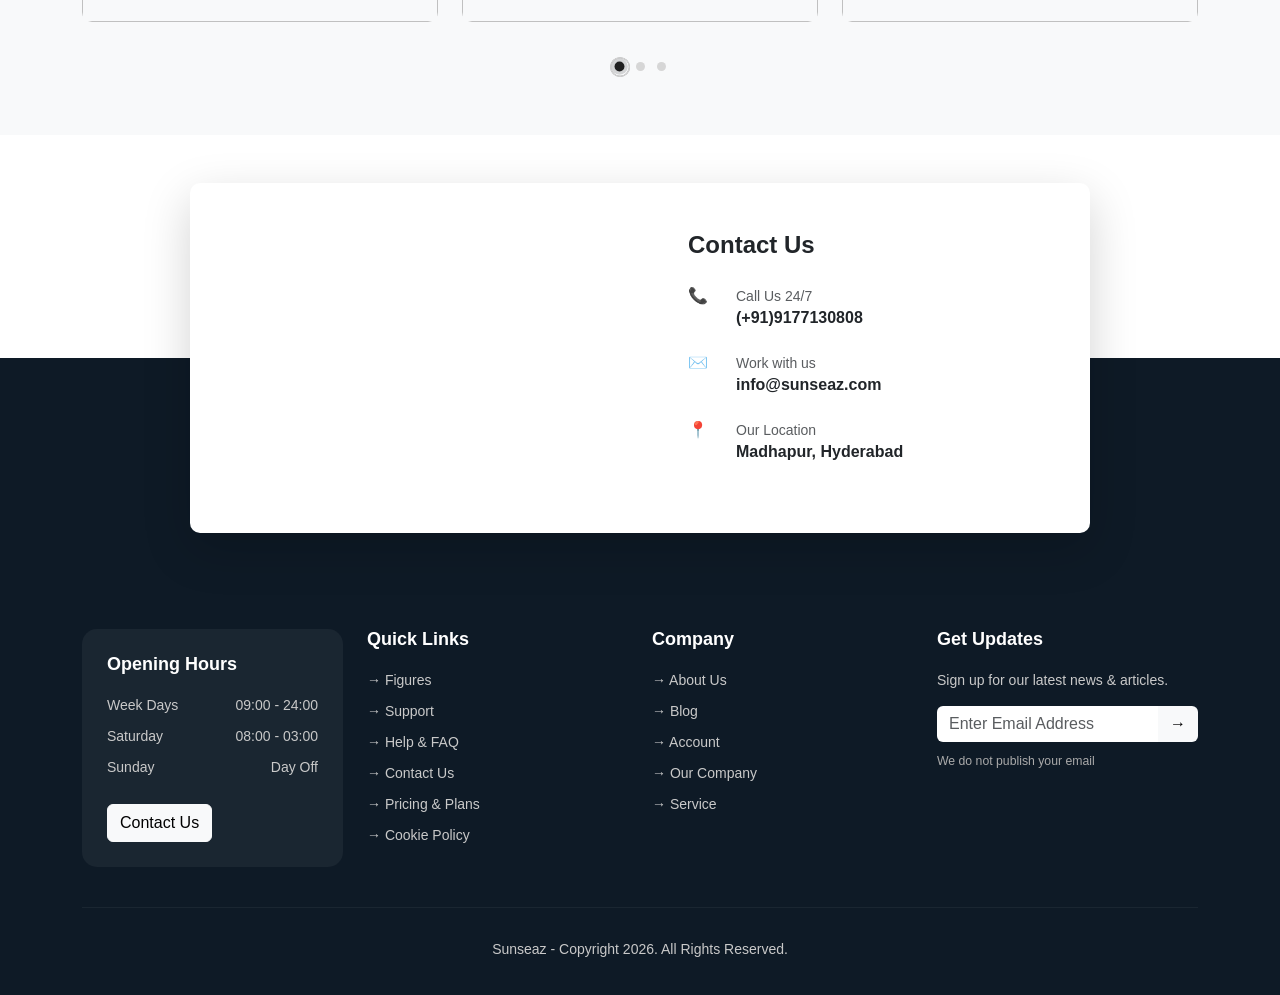
==== commit 3207b8be: "final commit" ====
--- a/index.html
+++ b/index.html
@@ -8,7 +8,8 @@
     integrity="sha384-sRIl4kxILFvY47J16cr9ZwB07vP4J8+LH7qKQnuqkuIAvNWLzeN8tE5YBujZqJLB" crossorigin="anonymous">
   <meta charset="UTF-8">
   <meta name="viewport" content="width=device-width, initial-scale=1.0">
-  
+  <link rel="stylesheet" href="index.css">
+
   <title>Business</title>
 </head>
 
@@ -46,9 +47,9 @@
 
           <div class="d-flex flex-wrap justify-content-center justify-content-lg-end align-items-center gap-3">
 
-            <a href="#" class="text-white text-decoration-none small">Company News</a>
-            <a href="#" class="text-white text-decoration-none small">Faq</a>
-            <a href="#" class="text-white text-decoration-none small">Contact</a>
+            <a href="#" class="text-white text-decoration-none ">Company News</a>
+            <a href="#" class="text-white text-decoration-none ">Faq</a>
+            <a href="#" class="text-white text-decoration-none ">Contact</a>
 
             <span class="d-none d-md-inline">|</span>
 
@@ -100,10 +101,10 @@
             </ul>
           </li>
           <li class="nav-item">
-            <a class="nav-link" href="#projects">projects</a>
+            <a class="nav-link" href="index.html#projects">projects</a>
           </li>
           <li class="nav-item">
-            <a class="nav-link" href="#blog">Blog</a>
+            <a class="nav-link" href="index.html#blog">Blog</a>
           </li>
           <li class="nav-item">
             <a class="nav-link" href="contact-page.html">Contact</a>
@@ -130,6 +131,8 @@
       </div>
     </div>
   </nav>
+  <!-- Bootstrap JS -->
+  <!-- <script src="https://cdn.jsdelivr.net/npm/bootstrap@5.3.2/dist/js/bootstrap.bundle.min.js"></script> -->
   <!-- hero section -->
   <div id="heroCarousel" class="carousel slide carousel-fade" data-bs-ride="carousel">
 
@@ -153,7 +156,7 @@
             We provide professional consulting services to grow your business.
           </p>
 
-          <a href="#" class="btn btn-primary px-4 py-2 fw-semibold">
+          <a href="#services" class="btn btn-primary px-4 py-2 fw-semibold">
             View Our Services
           </a>
         </div>
@@ -185,172 +188,231 @@
     </button>
   </div>
   <!-- about-section -->
-  <section class="about-section bg-light  position-relative overflow-hidden  py-5">
+  <section class="about-section bg-light py-5">
     <div class="container">
       <div class="row align-items-center gx-5">
+
+        <!-- LEFT -->
         <div class="col-lg-6">
-          <div class="position-relative about-images">
-            <img src="https://images.unsplash.com/photo-1517048676732-d65bc937f952?q=80&w=1170&auto=format&fit=crop&ixlib=rb-4.1.0&ixid=M3wxMjA3fDB8MHxwaG90by1wYWdlfHx8fGVufDB8fHx8fA%3D%3D" class="img-fluid rounded-4 main-img"
-              alt="Business">
-            <div class="experience-box position-absolute text-white 
-                      d-flex flex-column justify-content-center align-items-center rounded-4">
-              <h2 class="fw-bold mb-1">25+</h2>
-              <span class="small">Year of experience</span>
-            </div>
+          <div class="about-images">
+
+            <img src="https://images.unsplash.com/photo-1517048676732-d65bc937f952?q=80&w=1170&auto=format&fit=crop"
+              class="main-img" alt="Business">
+
+            <div class="experience-box">
+              <h2>25+</h2>
+              <p>Year of experience</p>
+            </div>
+
             <img src="https://images.unsplash.com/photo-1521737604893-d14cc237f11d"
-              class="small-img position-absolute rounded-4" alt="Meeting">
-          </div>
-        </div>
-        <div class="col-lg-6 ps-lg-5 ps-sm-5">
-          <p class="text-uppercase fw-bold small mb-3 tracking">
-            MORE ABOUT US
-          </p>
-          <h2 class="fw-bold about-title mb-4">
-            Empowering <span class="text-muted">You</span> to
+              class="small-img rounded-4 d-none d-lg-block" alt="Meeting">
+          </div>
+        </div>
+
+        <!-- RIGHT -->
+        <div class="col-lg-6 pt-5 pt-md-0">
+
+          <p class="about-subtitle">MORE ABOUT US</p>
+
+          <h2 class="about-title">
+            Empowering <span>You</span> to
           </h2>
-          <p class="text-muted about-text mb-4">
+
+          <p class="about-text">
             Porttitor ornare fermentum aliquam pharetra ut facilisis gravida risus suscipit.
             dui feugiat fusce conubia ridiculus tristique parturient natoque vulputate risu.
           </p>
-          <ul class="list-unstyled mb-4">
-            <li class="mb-3">
-              <i class="fa-solid fa-circle-check me-2"></i>
-              24/7 Call Services Available
-            </li>
-            <li class="mb-3">
-              <i class="fa-solid fa-circle-check me-2"></i>
-              Great Skilled Consultant
-            </li>
-            <li class="mb-3">
-              <i class="fa-solid fa-circle-check me-2"></i>
-              Expert Team Members
-            </li>
+
+          <ul class="about-list">
+            <li><i class="fa-solid fa-circle-check"></i> 24/7 Call Services Available</li>
+            <li><i class="fa-solid fa-circle-check"></i> Great Skilled Consultant</li>
+            <li><i class="fa-solid fa-circle-check"></i> Expert Team Members</li>
           </ul>
 
-          <div class="d-flex align-items-center justify-content-between mb-4">
-
-            <!-- LEFT: Call Section -->
-            <div class="d-flex align-items-center gap-1">
-
-              <div class="call-box d-flex justify-content-center align-items-center ">
-                <i class="fa-solid fa-phone text-white"></i>
+          <div class="about-bottom">
+
+            <div class="call-info">
+              <div class="call-icon">
+                <i class="fa-solid fa-phone-volume"></i>
               </div>
 
               <div>
-                <small class="text-muted d-block px-2">Call us anytime</small>
-                <h5 class="fw-semibold mb-0 px-2">+256 56778.5678</h5>
-              </div>
-
-            </div>
-
-            <!-- RIGHT: Signature -->
-            <h4 class="signature mb-0">Jonathon Doe</h4>
-
-          </div>
+                <small>Call us anytime</small>
+                <h5>+256 56778.5678</h5>
+              </div>
+            </div>
+
+            <h4 class="signature">Jonathon Doe</h4>
+
+          </div>
+
         </div>
 
       </div>
     </div>
   </section>
-
   <!-- services--section -->
-  <section class="services-section bg-white py-5">
+  <section class="services-section bg-white py-5" id="services">
     <div class="container">
 
       <!-- Section Heading -->
-      <div class="text-center mb-5">
-        <h6 class="text-uppercase text-muted">OUR SERVICE</h6>
-        <h2 class="fw-bold">Services</h2>
-      </div>
-
-      <div class="row g-4 justify-content-center">
-
-        <!-- CARD 1 -->
-        <div class="col-lg-4 col-md-6">
-          <div class="service-card p-4">
-
-            <div class="d-flex align-items-start mb-4">
-
-              <!-- Icon -->
-              <div class="service-icon me-4">
-                <i class="fa-solid fa-bullseye"></i>
-              </div>
-
-              <!-- Content -->
-              <div>
-                <h5 class="fw-bold mb-2 card-heading">Business Goal</h5>
-                <p class="text-muted card-pera mb-0">
-                  Sagitis himos pulvinar morb socis laoreet posuere enim non auctor etiam pretium libero
-                </p>
-              </div>
-
-            </div>
-
-            <!-- Arrow Bottom -->
-            <div class="read-more">
-              <div class="arrow-circle">
-                <i class="fa-solid fa-arrow-right"></i>
-              </div>
-            </div>
-
-          </div>
-        </div>
-
-        <!-- CARD 2 -->
-        <div class="col-lg-4 col-md-6">
-          <div class="service-card p-4">
-
-            <div class="d-flex align-items-start mb-4">
-
-              <div class="service-icon me-4">
-                <i class="fa-solid fa-briefcase"></i>
-              </div>
-              <div>
-                <h5 class="fw-bold mb-2 card-heading">Business Planning</h5>
-                <p class=" text-muted mb-0 card-pera">
-                  Sagitis himos pulvinar morb socis laoreet posuere enim non auctor etiam pretium libero
-                </p>
-              </div>
-            </div>
-            <div class="read-more">
-              <div class="arrow-circle">
-                <i class="fa-solid fa-arrow-right"></i>
-              </div>
-            </div>
-
-          </div>
-        </div>
-
-        <!-- CARD 3 -->
-        <div class="col-lg-4 col-md-6">
-          <div class="service-card p-4">
-
-            <div class="d-flex align-items-start mb-4">
-
-              <div class="service-icon me-4">
-                <i class="fa-solid fa-gears"></i>
-              </div>
-
-              <div>
-                <h5 class="fw-bold mb-2 card-heading">Process Development</h5>
-                <p class="text-muted mb-0 card-pera">
-                  Sagitis himos pulvinar morb socis laoreet posuere enim non auctor etiam pretium libero
-                </p>
-              </div>
-            </div>
-            <div class="read-more">
-              <div class="arrow-circle">
-                <i class="fa-solid fa-arrow-right"></i>
-              </div>
-            </div>
-
-          </div>
-        </div>
-
-      </div>
+      <div class="text-center mb-5 services-heading">
+        <span class="bg-text">Services</span>
+        <h6 class="text-uppercase text-muted small-title">OUR SERVICE</h6>
+      </div>
+
+      <!-- Carousel -->
+      <div id="servicesCarousel" class="carousel slide" data-bs-ride="carousel">
+
+        <div class="carousel-inner">
+
+          <!-- SLIDE 1 -->
+          <div class="carousel-item active">
+            <div class="row g-4 justify-content-center px-lg-5 px-2">
+
+              <!-- CARD 1 -->
+              <div class="col-xl-4 col-lg-4 col-md-6 col-sm-12">
+                <div class="service-card p-4">
+                  <div class="d-flex align-items-start mb-4">
+                    <div class="service-icon ">
+                      <i class="fa-solid fa-bullseye"></i>
+                    </div>
+                    <div>
+                      <h5 class="fw-bold mb-2 card-heading">Goal</h5>
+                      <p class="text-dark card-pera mb-0">
+                        Sagitis himos pulvinar morb socis laoreet posuere enim non auctor etiam pretium libero
+                      </p>
+                      <div class="arrow-circle">
+                        <i class="fa-solid fa-arrow-right"></i>
+                      </div>
+                    </div>
+                  </div>
+                </div>
+              </div>
+
+              <!-- CARD 2 -->
+              <div class="col-xl-4 col-lg-4 col-md-6 col-sm-12">
+                <div class="service-card p-4">
+                  <div class="d-flex align-items-start mb-4">
+                    <div class="service-icon ">
+                      <i class="fa-solid fa-briefcase"></i>
+                    </div>
+                    <div>
+                      <h5 class="fw-bold mb-2 card-heading">Planning</h5>
+                      <p class="text-dark card-pera mb-0">
+                        Sagitis himos pulvinar morb socis laoreet posuere enim non auctor etiam pretium libero
+                      </p>
+                      <div class="arrow-circle">
+                        <i class="fa-solid fa-arrow-right"></i>
+                      </div>
+                    </div>
+                  </div>
+                </div>
+              </div>
+
+              <!-- CARD 3 -->
+              <div class="col-xl-4 col-lg-4 col-md-6 col-sm-12">
+                <div class="service-card p-4">
+                  <div class="d-flex align-items-start mb-4">
+                    <div class="service-icon ">
+                      <i class="fa-solid fa-gears"></i>
+                    </div>
+                    <div>
+                      <h5 class="fw-bold mb-2 card-heading">Development</h5>
+                      <p class="text-dark card-pera mb-0">
+                        Sagitis himos pulvinar morb socis laoreet posuere enim non auctor etiam pretium libero
+                      </p>
+                      <div class="arrow-circle">
+                        <i class="fa-solid fa-arrow-right"></i>
+                      </div>
+                    </div>
+                  </div>
+                </div>
+              </div>
+
+            </div>
+          </div>
+
+          <!-- SLIDE 2 -->
+          <div class="carousel-item">
+            <div class="row g-4 justify-content-center px-lg-5 px-2">
+
+              <!-- CARD 4 -->
+              <div class="col-xl-4 col-lg-4 col-md-6 col-sm-12">
+                <div class="service-card p-4">
+                  <div class="d-flex align-items-start mb-4">
+                    <div class="service-icon ">
+                      <i class="fa-solid fa-chart-line"></i>
+                    </div>
+                    <div>
+                      <h5 class="fw-bold mb-2 card-heading">Analysis</h5>
+                      <p class="text-dark card-pera mb-0">
+                        Sagitis himos pulvinar morb socis laoreet posuere enim non auctor etiam pretium libero
+                      </p>
+                      <div class="arrow-circle">
+                        <i class="fa-solid fa-arrow-right"></i>
+                      </div>
+                    </div>
+                  </div>
+                </div>
+              </div>
+
+              <!-- CARD 5 -->
+              <div class="col-xl-4 col-lg-4 col-md-6 col-sm-12">
+                <div class="service-card p-4">
+                  <div class="d-flex align-items-start mb-4">
+                    <div class="service-icon ">
+                      <i class="fa-solid fa-lightbulb"></i>
+                    </div>
+                    <div>
+                      <h5 class="fw-bold mb-2 card-heading">Ideas</h5>
+                      <p class="text-dark card-pera mb-0">
+                        Sagitis himos pulvinar morb socis laoreet posuere enim non auctor etiam pretium libero
+                      </p>
+                      <div class="arrow-circle">
+                        <i class="fa-solid fa-arrow-right"></i>
+                      </div>
+                    </div>
+                  </div>
+                </div>
+              </div>
+
+              <!-- CARD 6 -->
+              <div class="col-xl-4 col-lg-4 col-md-6 col-sm-12">
+                <div class="service-card p-4">
+                  <div class="d-flex align-items-start mb-4">
+                    <div class="service-icon ">
+                      <i class="fa-solid fa-users"></i>
+                    </div>
+                    <div>
+                      <h5 class="fw-bold mb-2 card-heading">Management</h5>
+                      <p class="text-dark card-pera mb-0">
+                        Sagitis himos pulvinar morb socis laoreet posuere enim non auctor etiam pretium libero
+                      </p>
+                      <div class="arrow-circle">
+                        <i class="fa-solid fa-arrow-right"></i>
+                      </div>
+                    </div>
+                  </div>
+                </div>
+              </div>
+
+            </div>
+          </div>
+
+        </div>
+
+        <!-- Indicators -->
+        <div class="carousel-indicators mt-4">
+          <button type="button" data-bs-target="#servicesCarousel" data-bs-slide-to="0" class="active"></button>
+          <button type="button" data-bs-target="#servicesCarousel" data-bs-slide-to="1"></button>
+        </div>
+
+      </div>
+
     </div>
   </section>
-  <section class="cta-section d-flex align-items-center my-5">
+  <section class="cta-section d-flex align-items-center ">
 
     <div class="container">
       <div class="row align-items-center text-center text-md-start">
@@ -362,7 +424,7 @@
         </div>
 
         <div class="col-lg-4 col-md-5 col-12 text-md-end text-center">
-          <a href="#" class="btn btn-light cta-btn">
+          <a href="contact-page.html" class="btn btn-light cta-btn">
             Lets Work Together
           </a>
         </div>
@@ -387,7 +449,7 @@
         <div class="about-feature">
 
           <div class="feature-icon">
-            <i class="fa-solid fa-user-astronaut"></i>
+            <img src="./images/talk.png">
           </div>
 
           <div class="feature-text">
@@ -400,7 +462,7 @@
         <div class="about-feature">
 
           <div class="feature-icon">
-            <img src="https://cdn-icons-png.flaticon.com/512/1828/1828884.png">
+            <img src="./images/24-hours (1).png">
           </div>
 
           <div class="feature-text">
@@ -410,6 +472,7 @@
 
         </div>
 
+
       </div>
 
 
@@ -435,55 +498,55 @@
 
   <section class="stats-section py-5 bg-white">
     <div class="container">
-      <div class="row justify-content-center text-white">
+      <div class="row justify-content-center text-dark">
 
         <!-- Item 1 -->
-        <div class="col-md-3 col-6 mb-4">
+        <div class="col-12 col-sm-6 col-md-3 mb-4">
           <div class="stat-item d-flex align-items-center">
             <div class="icon-circle me-3">
               <i class="fa-solid fa-diagram-project"></i>
             </div>
             <div>
-              <h2>199+</h2>
+              <h2 class="counter" data-target="199">0</h2>
               <p>SUCCESSFUL<br>PROJECTS</p>
             </div>
           </div>
         </div>
 
         <!-- Item 2 -->
-        <div class="col-md-3 col-6 mb-4">
+        <div class="col-12 col-sm-6 col-md-3 mb-4">
           <div class="stat-item d-flex align-items-center">
             <div class="icon-circle me-3">
               <i class="fa-solid fa-photo-film"></i>
             </div>
             <div>
-              <h2>300+</h2>
+              <h2 class="counter" data-target="300">0</h2>
               <p>MEDIA<br>ACTIVITIES</p>
             </div>
           </div>
         </div>
 
         <!-- Item 3 -->
-        <div class="col-md-3 col-6 mb-4">
+        <div class="col-12 col-sm-6 col-md-3 mb-4">
           <div class="stat-item d-flex align-items-center">
             <div class="icon-circle me-3">
               <i class="fa-solid fa-user-gear"></i>
             </div>
             <div>
-              <h2>699+</h2>
+              <h2 class="counter" data-target="699">0</h2>
               <p>SKILLED<br>EXPERTS</p>
             </div>
           </div>
         </div>
 
         <!-- Item 4 -->
-        <div class="col-md-3 col-6 mb-4">
+        <div class="col-12 col-sm-6 col-md-3 mb-4">
           <div class="stat-item d-flex align-items-center">
             <div class="icon-circle me-3">
               <i class="fa-solid fa-users"></i>
             </div>
             <div>
-              <h2>120+</h2>
+              <h2 class="counter" data-target="120">0</h2>
               <p>HAPPY CLIENTS</p>
             </div>
           </div>
@@ -493,6 +556,7 @@
     </div>
   </section>
   <section id="projects" class="projects-section  bg-light   py-5">
+
     <div class="container">
       <div class="d-flex justify-content-between align-items-start ">
         <div>
@@ -519,7 +583,8 @@
 
               <div class="col-md-6">
                 <div class="project-card">
-                  <img src="https://images.unsplash.com/photo-1551434678-e076c223a692" alt="">
+                  <img
+                    src="https://images.unsplash.com/photo-1681164315430-6159b2361615?q=80&w=1171&auto=format&fit=crop&ixlib=rb-4.1.0&ixid=M3wxMjA3fDB8MHxwaG90by1wYWdlfHx8fGVufDB8fHx8fA%3D%3D">
                   <div class="project-content">
                     <h5>Business Growth</h5>
                     <p>Business Strategy</p>
@@ -529,7 +594,8 @@
 
               <div class="col-md-6">
                 <div class="project-card">
-                  <img src="https://images.unsplash.com/photo-1552664730-d307ca884978" alt="">
+                  <img
+                    src="https://plus.unsplash.com/premium_photo-1682140996200-6e1472d8ac64?q=80&w=1332&auto=format&fit=crop&ixlib=rb-4.1.0&ixid=M3wxMjA3fDB8MHxwaG90by1wYWdlfHx8fGVufDB8fHx8fA%3D%3D">
                   <div class="project-content">
                     <h5>Startup Solution</h5>
                     <p>Business Strategy</p>
@@ -572,12 +638,33 @@
 
     </div>
   </section>
-  <section class="team-section py-5 bg-white ">
-    <div class="container text-center">
-
-      <span class="small-title">EXPERT MEMBERS</span>
-      <h2 class="main-title mb-5">Professionals</h2>
-
+  <section class="team-section bg-white py-5">
+
+    <div class="container">
+
+      <!-- Heading -->
+      <div class="section-heading text-center">
+
+        <!-- top line -->
+        <div class="line-title">
+          <span>OUR TRUSTED CLIENTS</span>
+        </div>
+
+        <!-- main heading area -->
+        <div class="heading-wrapper">
+
+          <h1 class="bg-text">Members</h1>
+
+          <span class="small-title">EXPERT MEMBERS</span>
+
+          <h2 class="main-title">Professionals</h2>
+
+        </div>
+
+      </div>
+
+
+      <!-- Carousel -->
       <div id="teamCarousel" class="carousel slide" data-bs-ride="carousel">
 
         <div class="carousel-inner">
@@ -587,7 +674,7 @@
             <div class="row g-4">
 
               <!-- MEMBER 1 -->
-              <div class="col-md-3">
+              <div class="col-md-6 col-lg-3 col-12">
                 <div class="team-card">
                   <div class="img-box">
                     <img src="https://images.unsplash.com/photo-1500648767791-00dcc994a43e?w=600"
@@ -600,7 +687,7 @@
               </div>
 
               <!-- MEMBER 2 -->
-              <div class="col-md-3">
+              <div class="col-md-6 col-lg-3 col-12">
                 <div class="team-card">
                   <div class="img-box">
                     <img src="https://images.unsplash.com/photo-1494790108377-be9c29b29330?w=600"
@@ -613,7 +700,7 @@
               </div>
 
               <!-- MEMBER 3 -->
-              <div class="col-md-3">
+              <div class="col-md-6 col-lg-3 col-12">
                 <div class="team-card">
                   <div class="img-box">
                     <img src="https://images.unsplash.com/photo-1522071820081-009f0129c71c?w=600"
@@ -626,7 +713,7 @@
               </div>
 
               <!-- MEMBER 4 -->
-              <div class="col-md-3">
+              <div class="col-md-6 col-lg-3 col-12">
                 <div class="team-card">
                   <div class="img-box">
                     <img src="https://images.unsplash.com/photo-1544005313-94ddf0286df2?w=600"
@@ -641,11 +728,12 @@
             </div>
           </div>
 
+
           <!-- SLIDE 2 -->
           <div class="carousel-item">
             <div class="row g-4">
 
-              <div class="col-md-3">
+              <div class="col-md-6 col-lg-3 col-12">
                 <div class="team-card">
                   <div class="img-box">
                     <img src="https://images.unsplash.com/photo-1507003211169-0a1dd7228f2d?w=600"
@@ -657,7 +745,7 @@
                 </div>
               </div>
 
-              <div class="col-md-3">
+              <div class="col-md-6 col-lg-3 col-12">
                 <div class="team-card">
                   <div class="img-box">
                     <img src="https://images.unsplash.com/photo-1552374196-c4e7ffc6e126?w=600"
@@ -669,7 +757,7 @@
                 </div>
               </div>
 
-              <div class="col-md-3">
+              <div class="col-md-6 col-lg-3 col-12">
                 <div class="team-card">
                   <div class="img-box">
                     <img src="https://images.unsplash.com/photo-1531123897727-8f129e1688ce?w=600"
@@ -681,7 +769,7 @@
                 </div>
               </div>
 
-              <div class="col-md-3">
+              <div class="col-md-6 col-lg-3 col-12">
                 <div class="team-card">
                   <div class="img-box">
                     <img src="https://images.unsplash.com/photo-1524504388940-b1c1722653e1?w=600"
@@ -696,11 +784,12 @@
             </div>
           </div>
 
+
           <!-- SLIDE 3 -->
           <div class="carousel-item">
             <div class="row g-4">
 
-              <div class="col-md-3">
+              <div class="col-md-6 col-lg-3 col-12">
                 <div class="team-card">
                   <div class="img-box">
                     <img src="https://images.unsplash.com/photo-1517841905240-472988babdf9?w=600"
@@ -712,7 +801,7 @@
                 </div>
               </div>
 
-              <div class="col-md-3">
+              <div class="col-md-6 col-lg-3 col-12">
                 <div class="team-card">
                   <div class="img-box">
                     <img src="https://images.unsplash.com/photo-1529626455594-4ff0802cfb7e?w=600"
@@ -724,7 +813,7 @@
                 </div>
               </div>
 
-              <div class="col-md-3">
+              <div class="col-md-6 col-lg-3 col-12">
                 <div class="team-card">
                   <div class="img-box">
                     <img src="https://images.unsplash.com/photo-1535713875002-d1d0cf377fde?w=600"
@@ -736,7 +825,7 @@
                 </div>
               </div>
 
-              <div class="col-md-3">
+              <div class="col-md-6 col-lg-3 col-12">
                 <div class="team-card">
                   <div class="img-box">
                     <img src="https://images.unsplash.com/photo-1508214751196-bcfd4ca60f91?w=600"
@@ -753,18 +842,24 @@
 
         </div>
 
-        <!-- DOTS -->
-        <div class="carousel-indicators custom-dots mt-4">
+
+        <!-- Indicators -->
+        <div class="carousel-indicators team-dots mt-4">
           <button type="button" data-bs-target="#teamCarousel" data-bs-slide-to="0" class="active"></button>
           <button type="button" data-bs-target="#teamCarousel" data-bs-slide-to="1"></button>
           <button type="button" data-bs-target="#teamCarousel" data-bs-slide-to="2"></button>
         </div>
 
       </div>
-    </div>
+
+    </div>
+
   </section>
-  <section class="container-fluid bg-white py-5">
-    <div class="testimonial-section ">
+  <section class="container-fluid bg-light py-5">
+    <div class="testimonial-section">
+
+      <!-- Background Text -->
+      <h1 class="bg-heading">Review</h1>
 
       <div class="top-nav">
         <div>
@@ -774,7 +869,7 @@
 
         <div class="nav-controls">
           <button class="nav-btn" id="prevBtn">&#8592;</button>
-          <div class="counter" id="counter">01 / 03</div>
+          <div class="counter-num" id="counter">01 / 03</div>
           <button class="nav-btn" id="nextBtn">&#8594;</button>
         </div>
       </div>
@@ -798,7 +893,7 @@
 
     </div>
   </section>
-  <section class="appointment-section  bg-light py-5">
+  <section class="appointment-section  bg-white py-5">
     <div class="container">
       <div class="form-box fw-semibold">MAKE AN APPOINTMENT</span>
         <h2>Request a free quote</h2>
@@ -820,22 +915,35 @@
     </div>
   </section>
   <!-- // -->
-
-  <section id="blog" class="blog-section py-5 bg-white  ">
+  <section id="blog" class="blog-section bg-light py-5">
+
     <div class="container text-center">
 
-      <p class="small-title fw-semibold text-dark">BLOG & NEWS</p>
-      <h2 class="main-title">Recent blog post</h2>
+      <!-- TITLE -->
+      <div class="blog-title">
+
+        <p class="small-title fw-semibold text-dark">
+          BLOG & NEWS
+        </p>
+
+        <h2 class="main-title">
+          Recent blog post
+        </h2>
+
+      </div>
+
 
       <div id="blogCarousel" class="carousel slide">
 
         <div class="carousel-inner">
+
 
           <!-- SLIDE 1 -->
           <div class="carousel-item active">
+
             <div class="row g-4">
 
-              <div class="col-md-4">
+              <div class="col-lg-4 col-md-6">
                 <div class="blog-card">
                   <p class="blog-meta">Business Solution /by David Dolean</p>
                   <h4>Building a Brand That from Market Leaders</h4>
@@ -843,7 +951,7 @@
                 </div>
               </div>
 
-              <div class="col-md-4">
+              <div class="col-lg-4 col-md-6">
                 <div class="blog-card">
                   <p class="blog-meta">Business Solution /by David Dolean</p>
                   <h4>Transforming Your Best Of Approach to Business</h4>
@@ -851,7 +959,7 @@
                 </div>
               </div>
 
-              <div class="col-md-4">
+              <div class="col-lg-4 col-md-6 blog-last">
                 <div class="blog-card">
                   <p class="blog-meta">Business Solution /by David Dolean</p>
                   <h4>The quick settle tips of the new ages exist</h4>
@@ -862,11 +970,14 @@
             </div>
           </div>
 
+
+
           <!-- SLIDE 2 -->
           <div class="carousel-item">
+
             <div class="row g-4">
 
-              <div class="col-md-4">
+              <div class="col-lg-4 col-md-6">
                 <div class="blog-card">
                   <p class="blog-meta">Marketing /by John Smith</p>
                   <h4>Digital Strategy For Modern Business Growth</h4>
@@ -874,7 +985,7 @@
                 </div>
               </div>
 
-              <div class="col-md-4">
+              <div class="col-lg-4 col-md-6">
                 <div class="blog-card">
                   <p class="blog-meta">Startup /by Emma Watson</p>
                   <h4>How To Build Strong Startup Foundations</h4>
@@ -882,7 +993,7 @@
                 </div>
               </div>
 
-              <div class="col-md-4">
+              <div class="col-lg-4 col-md-6 blog-last">
                 <div class="blog-card">
                   <p class="blog-meta">Finance /by David Lee</p>
                   <h4>Smart Investment Plans For 2026</h4>
@@ -893,11 +1004,14 @@
             </div>
           </div>
 
+
+
           <!-- SLIDE 3 -->
           <div class="carousel-item">
+
             <div class="row g-4">
 
-              <div class="col-md-4">
+              <div class="col-lg-4 col-md-6">
                 <div class="blog-card">
                   <p class="blog-meta">Business /by Olivia Brown</p>
                   <h4>Leadership Skills For Corporate Success</h4>
@@ -905,7 +1019,7 @@
                 </div>
               </div>
 
-              <div class="col-md-4">
+              <div class="col-lg-4 col-md-6">
                 <div class="blog-card">
                   <p class="blog-meta">Growth /by James Wilson</p>
                   <h4>Business Expansion In Global Markets</h4>
@@ -913,7 +1027,7 @@
                 </div>
               </div>
 
-              <div class="col-md-4">
+              <div class="col-lg-4 col-md-6 blog-last">
                 <div class="blog-card">
                   <p class="blog-meta">Consulting /by Sophia Lee</p>
                   <h4>How Consulting Improves Performance</h4>
@@ -924,20 +1038,30 @@
             </div>
           </div>
 
-        </div>
-
-        <!-- DOTS -->
-        <div class="carousel-indicators">
+
+        </div>
+
+
+        <!-- DOT INDICATORS -->
+        <div class="carousel-indicators position-static mt-4">
+
           <button type="button" data-bs-target="#blogCarousel" data-bs-slide-to="0" class="active"></button>
+
           <button type="button" data-bs-target="#blogCarousel" data-bs-slide-to="1"></button>
+
           <button type="button" data-bs-target="#blogCarousel" data-bs-slide-to="2"></button>
-        </div>
-
-      </div>
-
-    </div>
+
+        </div>
+
+
+      </div>
+
+    </div>
+
   </section>
-  <section class="contact-area position-relative bg-light py-5">
+
+
+  <section class="contact-area position-relative bg-white py-5">
 
     <!-- top background -->
     <div class="top-bg"></div>
@@ -998,88 +1122,168 @@
 
     </div>
 
-  </section> <!-- ================= FOOTER ================= -->
+  </section>
+
   <footer class="footer-section text-white pt-5">
 
     <div class="container">
-      <div class="row g-4">
+
+      <div class="row row-cols-1 row-cols-md-2 row-cols-lg-4 g-4">
 
         <!-- Opening Hours -->
-        <div class="col-lg-3 col-md-6 col-12">
+        <div class="col">
           <div class="footer-box">
-            <h5 class="mb-4">Opening Hours</h5>
-
-            <p class="d-flex justify-content-between">
+
+            <h5 class="footer-title">Opening Hours</h5>
+
+            <p class="footer-time">
               <span>Week Days</span>
               <span>09:00 - 24:00</span>
             </p>
 
-            <p class="d-flex justify-content-between">
+            <p class="footer-time">
               <span>Saturday</span>
               <span>08:00 - 03:00</span>
             </p>
 
-            <p class="d-flex justify-content-between">
+            <p class="footer-time">
               <span>Sunday</span>
               <span>Day Off</span>
             </p>
 
-            <button class="btn btn-light mt-3">Contact Us</button>
-          </div>
-        </div>
+            <button class="btn btn-light mt-3 footer-btn">
+              Contact Us
+            </button>
+
+          </div>
+        </div>
+
 
         <!-- Quick Links -->
-        <div class="col-lg-3 col-md-6 col-12">
-          <h5 class="mb-4">Quick Links</h5>
-          <ul class="list-unstyled footer-links">
+        <div class="col">
+
+          <h5 class="footer-title">Quick Links</h5>
+
+          <ul class="footer-links">
+
             <li>→ Figures</li>
             <li>→ Support</li>
             <li>→ Help & FAQ</li>
             <li>→ Contact Us</li>
             <li>→ Pricing & Plans</li>
             <li>→ Cookie Policy</li>
+
           </ul>
-        </div>
+
+        </div>
+
 
         <!-- Company -->
-        <div class="col-lg-3 col-md-6 col-12">
-          <h5 class="mb-4">Company</h5>
-          <ul class="list-unstyled footer-links">
+        <div class="col">
+
+          <h5 class="footer-title">Company</h5>
+
+          <ul class="footer-links">
+
             <li>→ About Us</li>
             <li>→ Blog</li>
             <li>→ Account</li>
             <li>→ Our Company</li>
             <li>→ Service</li>
+
           </ul>
-        </div>
+
+        </div>
+
 
         <!-- Get Updates -->
-        <div class="col-lg-3 col-md-6 col-12">
-          <h5 class="mb-4">Get Updates</h5>
-          <p>Sign up for our latest news & articles.</p>
-
-          <div class="input-group">
+        <div class="col">
+
+          <h5 class="footer-title">Get Updates</h5>
+
+          <p class="footer-text">
+            Sign up for our latest news & articles.
+          </p>
+
+          <div class="input-group footer-input">
+
             <input type="email" class="form-control" placeholder="Enter Email Address">
-            <button class="btn btn-light">→</button>
-          </div>
-
-          <small class="d-block mt-2">We do not publish your email</small>
-        </div>
-
-      </div>
+
+            <button class="btn btn-light">
+              →
+            </button>
+
+          </div>
+
+          <small class="footer-small">
+            We do not publish your email
+          </small>
+
+        </div>
+
+      </div>
+
 
       <hr class="footer-line">
 
-      <div class="text-center py-3">
+
+      <div class="footer-bottom text-center">
+
         Sunseaz - Copyright 2026. All Rights Reserved.
-      </div>
+
+      </div>
+
 
     </div>
   </footer>
-  <script src="https://cdn.jsdelivr.net/npm/bootstrap@5.3.8/dist/js/bootstrap.bundle.min.js"
+
+
+  <script src="https://cdn.jsdelivr.net/npm/bootstrap@5.3.8/dist/js/bootstrap.bundle.min.js"></script>
+  <!-- Bootstrap JS bundle (includes Popper) -->
+
+  <!-- <script src="https://cdn.jsdelivr.net/npm/bootstrap@5.3.8/dist/js/bootstrap.bundle.min.js"
     integrity="sha384-FKyoEForCGlyvwx9Hj09JcYn3nv7wiPVlz7YYwJrWVcXK/BmnVDxM+D2scQbITxI"
-    crossorigin="anonymous"></script>
+    crossorigin="anonymous"></script> -->
   <script src="script.js"></script>
+  <script>
+    const counters = document.querySelectorAll('.counter');
+    const speed = 200; // lower = faster
+
+    const options = {
+      root: null,
+      rootMargin: '0px',
+      threshold: 0.5 // triggers when half of section is visible
+    }
+
+    const countUp = (entry) => {
+      if (entry.isIntersecting) {
+        const counter = entry.target;
+        const updateCount = () => {
+          const target = +counter.getAttribute('data-target');
+          const count = +counter.innerText;
+          const increment = Math.ceil(target / speed);
+
+          if (count < target) {
+            counter.innerText = count + increment;
+            setTimeout(updateCount, 20);
+          } else {
+            counter.innerText = target + '+';
+          }
+        }
+        updateCount();
+        observer.unobserve(counter); // stop observing after animation
+      }
+    }
+
+    const observer = new IntersectionObserver((entries) => {
+      entries.forEach(countUp);
+    }, options);
+
+    counters.forEach(counter => {
+      observer.observe(counter);
+    });
+  </script>
+
 
 </body>
 
--- a/style.css
+++ b/style.css
@@ -44,6 +44,7 @@
   color: #0d6efd;
 }
 
+
 @media (min-width: 992px) {
   .nav-item.dropdown:hover .dropdown-menu {
     display: block;
@@ -54,7 +55,7 @@
   background-color: #0f172a;
   color: #fff;
   border-radius: 30px;
-  padding: 8px 22px;
+  padding: 10px 22px !important;
   transition: 0.3s;
 }
 
@@ -154,7 +155,7 @@
 }
 
 /* ================= ABOUT ================= */
-.about-images {
+/* .about-images {
   max-width: 520px;
 }
 
@@ -205,7 +206,7 @@
   font-family: cursive;
   font-size: 30px;
   color: #1f2a30;
-}
+} */
 
 /* ================= SERVICES ================= */
 .services-section {
@@ -291,7 +292,7 @@
 .icon-circle {
   width: 90px;
   height: 90px;
-  background: #ffffff;
+  background:#e4e3dc;
   border-radius: 50%;
   display: flex;
   align-items: center;
@@ -384,9 +385,9 @@
 
 /* Active dot style */
 .carousel-indicators-custom button.active {
-  width: 28px;
+  /* width: 28px;
   border-radius: 20px;
-  background-color: #0d6efd;
+  background-color: #0d6efd; */
 }
 
 /* -------------------- */
@@ -430,9 +431,9 @@
 .feature-icon {
   width: 55px;
   height: 55px;
-  /* background: #fff; */
+  background:grey;
   border-radius: 50%;
-  /* box-shadow: 0 5px 15px rgba(0,0,0,0.08); */
+  box-shadow: 0 5px 15px rgba(0,0,0,0.08);
   display: flex;
   align-items: center;
   justify-content: center;
@@ -440,7 +441,7 @@
 }
 
 .feature-icon img {
-  width: 25px;
+  width: 35px;
 }
 
 .feature-text h4 {
@@ -473,11 +474,11 @@
 
 .image-overlay {
   position: absolute;
-  width: 70%;
-  bottom: 50px;
-  left: -80px;
+  width: 55%;
+  bottom: 120px;
+  left: 0px;
   border-radius: 12px;
-  border: 8px solid #f2f2f2;
+  border: 5px solid #f2f2f2;
 }
 
 /* ================= TEAM ================= */
@@ -676,8 +677,57 @@
 }
 
 .image-box img {
-  width: 100%;
-  object-fit: cover;
+  /* width: 100%;
+  object-fit: cover; */
+      position: absolute;
+    width: 38% !important;
+    height: 550px !important;
+    right: 135px;
+    border-radius:12px;
+}
+/* Make container relative for desktop overlap */
+.appointment-section .container{
+position:relative;
+}
+
+
+/* =========================
+TABLET
+========================= */
+
+@media (max-width:992px){
+
+.image-box img{
+position:relative !important;
+width:100% !important;
+height:400px !important;
+right:0 !important;
+margin-top:30px;
+}
+
+.form-row{
+display:flex;
+flex-direction:column;
+gap:15px;
+}
+
+}
+
+
+/* =========================
+MOBILE
+========================= */
+
+@media (max-width:576px){
+
+.image-box img{
+height:300px !important;
+}
+
+.form-box{
+padding:30px;
+}
+
 }
 
 /* ================= TESTIMONIAL ================= */
@@ -717,7 +767,7 @@
   border-radius: 50%;
   border: none;
   background: #1f2a32;
-  color: #fff;
+  /* color: #fff; */
   cursor: pointer;
   transition: 0.3s;
 }
@@ -966,7 +1016,7 @@
 /* Bottom dark background */
 .bottom-bg {
   position: absolute;
-  top: 250px;
+  /* top: 250px; */
   width: 100%;
   height: 300px;
   background: linear-gradient(135deg, #0f2027, #203a43, #2c5364);
@@ -1240,6 +1290,7 @@
   width: 45%;
   height: 100%;
   overflow: hidden;
+  padding:3px;
 }
 
 .thumbnail img {
@@ -1510,7 +1561,7 @@
 .small {
   letter-spacing: 2px;
   font-size: 12px;
-  color: gray;
+  color: white;
 }
 
 .header {
@@ -1616,7 +1667,7 @@
 .pre {
   font-size: 13px;
   letter-spacing: 2px;
-  color: #777;
+  color: white;
   text-transform: uppercase;
 }
 
@@ -1753,7 +1804,7 @@
 
 .thumbnail img {
   width: 100% !important;
-  height: auto !important;
+  /* height: auto !important; */
   object-fit: cover;
   border-radius: 6px;
 }
@@ -1773,7 +1824,7 @@
   font-size: 20px;
   font-weight: 600;
   margin-bottom: 10px;
-  color: #1e293b;
+  color:white;
 }
 
 .disc {
@@ -1861,6 +1912,7 @@
   font-size: 42px;
   font-weight: 700;
   margin-bottom: 40px;
+  color:white;
 }
 
 /* Timeline Wrapper */
@@ -1948,7 +2000,7 @@
 
 .inner-content .disc {
   font-size: 14px;
-  /* color:#d6d6d6; */
+  color:black;
   line-height: 1.6;
 }
 
@@ -2166,12 +2218,12 @@
     margin-bottom: 30px;
   }
 
-  .experience-box {
+  /* .experience-box {
     position: absolute !important;
     bottom: 10px;
     left: 10px;
     padding: 12px 16px;
-  }
+  } */
 
   .small-img {
     width: 120px;
@@ -2196,10 +2248,10 @@
     display: none;
   }
 
-  .experience-box {
+  /* .experience-box {
     position: relative;
     margin: 15px auto;
-  }
+  } */
 
   .call-box {
     width: 45px;
@@ -2288,10 +2340,10 @@
     font-size: 32px;
   }
 
-  .image-overlay {
+  /* .image-overlay {
     left: 20px;
     bottom: -30px;
-  }
+  } */
 
 }
 
@@ -2309,13 +2361,13 @@
     align-items: flex-start;
   }
 
-  .image-overlay {
+  /* .image-overlay {
     position: relative;
     left: 0;
     bottom: 0;
     width: 70%;
     margin-top: 20px;
-  }
+  } */
 
 }
 
@@ -2351,12 +2403,12 @@
   }
 
   /* experience box position */
-  .experience-box {
+  /* .experience-box {
     width: 130px;
     height: 130px;
     top: 25px;
     left: 25px;
-  }
+  } */
 
   /* center text content slightly */
   .about-title {
@@ -2463,7 +2515,7 @@
     display: flex;
     flex-direction: column;
     gap: 35px;
-    padding: 0 15px;
+    padding: 0 ;
   }
 
   /* IMAGE FIRST */
@@ -2481,12 +2533,12 @@
     width: 100%;
   }
 
-  .image-overlay {
+  /* .image-overlay {
     position: absolute;
     width: 55%;
     bottom: -20px;
     left: 10px;
-  }
+  } */
 
 }
 
@@ -2610,8 +2662,8 @@
 
   /* FOOTER */
   .footer-section .row {
-    flex-direction: column;
-    text-align: center;
+    /* flex-direction: column; */
+    /* text-align: center; */
   }
 
   .footer-section .float-end {
@@ -2711,9 +2763,9 @@
   }
 
   .footer-contact .contact-item {
-    flex-direction: column;
+    /* flex-direction: column; */
     align-items: center;
-    text-align: center;
+    /* text-align: center; */
   }
 
 }
@@ -2959,7 +3011,7 @@
 
 .service-card .thumbnail img {
   width: 100%;
-  height: 200px;
+  /* height: 200px; */
   object-fit: cover;
 }
 
@@ -3168,7 +3220,7 @@
 
 .single-testimonials-style-five .thumbnail img {
   width: 120px;
-  height: 120px;
+  /* height: 120px; */
   object-fit: cover;
   border-radius: 12px;
 }
@@ -3210,3 +3262,122 @@
     font-size: 16px !important;
   }
 }
+.service-card {
+  background: #fff;
+  border-radius: 10px;
+  /* box-shadow: 0 4px 12px rgba(0,0,0,0.1); */
+  transition: transform 0.3s;
+  height:260px;
+}
+
+.service-card:hover {
+  transform: translateY(-5px);
+}
+
+.read-more .arrow-circle {
+  width: 40px;
+  height: 40px;
+  border-radius: 50%;
+  /* background: #000; */
+  display: flex;
+  align-items: center;
+  justify-content: center;
+  color: black;
+  margin-top: 15px;
+  transition: background 0.3s;
+}
+
+.read-more .arrow-circle:hover {
+  background: #ff6600;
+}
+
+.carousel-indicators button {
+  width: 12px;
+  height: 12px;
+  border-radius: 50%;
+  background-color: #000;
+  opacity: 0.5;
+}
+
+.carousel-indicators .active {
+  opacity: 1;
+  background-color: #ff6600;
+}
+#servicesCarousel {
+  position: relative;       /* Needed for absolute positioning inside */
+  padding-bottom: 40px;     /* Space for indicators */
+}
+
+#servicesCarousel .carousel-indicators {
+  position: absolute;
+  bottom:-9px;             /* Distance from bottom of carousel */
+  left: 50%;                /* Start at horizontal center */
+  transform: translateX(-125%); /* Center horizontally */
+  display: flex;
+  justify-content: center;
+  gap: 10px;                /* Space between dots */
+  z-index: 10;
+}
+
+#servicesCarousel .carousel-indicators button {
+  width: 12px;
+  height: 12px;
+  border-radius: 50%;
+  background-color: #000;   /* visible on white background */
+  opacity: 0.5;
+  border: none;
+  transition: all 0.3s;
+}
+
+#servicesCarousel .carousel-indicators .active {
+  /* background-color: #ff6600; */
+  opacity: 1;
+}
+/* Indicator container */
+.custom-indicators{
+position:absolute;
+top:-60px;
+right:20px;
+left:auto;
+margin:0;
+}
+
+/* Default dots */
+.custom-indicators button{
+width:8px;
+height:8px;
+border-radius:50%;
+background:#9aa8b3;
+border:none;
+margin:0 6px;
+opacity:1;
+}
+
+/* Active circle */
+.custom-indicators .active{
+width:22px;
+height:22px;
+border:2px solid #3b4c5a;
+background:transparent;
+position:relative;
+}
+
+/* Inner dot */
+.custom-indicators .active::after{
+content:"";
+position:absolute;
+top:50%;
+left:50%;
+transform:translate(-50%, -50%);
+width:6px;
+height:6px;
+background:#3b4c5a;
+border-radius:50%;
+}
+@media (max-width:768px){
+.custom-indicators{
+top:-40px;
+right:10px;
+}
+}
+
--- a/index.css
+++ b/index.css
@@ -0,0 +1,1471 @@
+/* =========================
+ABOUT SECTION
+========================= */
+
+.about-images{
+position:relative;
+max-width:520px;
+margin:auto;
+
+/* Space so overlapped items stay inside container */
+padding:60px 60px 80px 60px;
+}
+
+/* MAIN IMAGE */
+
+.main-img{
+width:100%;
+display:block;
+  height: 435px;
+  object-fit: cover;
+  border-radius: 24px;
+}
+
+/* EXPERIENCE BOX */
+
+.experience-box{
+position:absolute;
+top:135px;
+left:0;
+ width: 190px;
+  height: 170px;
+
+transform:translate(-30px,-30px);
+
+background:#1b2a33;
+color:white;
+padding:25px 35px;
+border-radius:15px;
+text-align:center;
+z-index:2;
+}
+
+.experience-box h2{
+font-size:32px;
+margin:0;
+font-weight:700;
+ 
+  background: #1f2a30;
+  top: 60px;
+  left: -50px;
+  box-shadow: 0 15px 40px rgba(0, 0, 0, 0.15);
+}
+
+.experience-box span{
+font-size:14px;
+}
+
+/* SMALL IMAGE */
+
+.small-img{
+position:absolute;
+bottom:150px;
+right:10px;
+
+transform:translate(30px,30px);
+
+width:220px;
+border-radius:20px;
+border:8px solid white;
+z-index:2;
+}
+
+/* =========================
+RIGHT CONTENT
+========================= */
+
+.about-subtitle{
+font-size:13px;
+font-weight:700;
+letter-spacing:1px;
+color:#777;
+}
+
+.about-title{
+font-size:40px;
+font-weight:700;
+margin-bottom:20px;
+}
+
+.about-title span{
+color:#b5b5b5;
+}
+
+.about-text{
+color:#777;
+margin-bottom:25px;
+}
+
+.about-list{
+list-style:none;
+padding:0;
+margin-bottom:30px;
+}
+
+.about-list li{
+margin-bottom:12px;
+font-weight:500;
+}
+
+.about-list i{
+color:#0d6efd;
+margin-right:8px;
+}
+
+/* =========================
+BOTTOM SECTION
+========================= */
+
+.about-bottom{
+display:flex;
+align-items:center;
+justify-content:space-between;
+flex-wrap:wrap;
+gap:20px;
+}
+
+.call-info{
+display:flex;
+align-items:center;
+gap:12px;
+}
+
+.call-icon{
+width:45px;
+height:45px;
+background:#0d1b22;
+border-radius:10px;
+display:flex;
+align-items:center;
+justify-content:center;
+color:white;
+}
+
+.signature{
+font-family:cursive;
+color:#333;
+padding-right:40px;
+}
+
+/* =========================
+TABLET DEVICES
+========================= */
+
+@media (max-width:992px){
+
+.about-images{
+padding:40px;
+}
+
+.small-img{
+width:180px;
+}
+
+.about-title{
+font-size:32px;
+}
+
+}
+
+/* =========================
+MOBILE DEVICES
+========================= */
+
+/* =========================
+MOBILE DEVICES
+========================= */
+
+@media (max-width:768px){
+
+.about-images{
+padding:0;
+display:flex;
+flex-direction:column;
+align-items:center;
+gap:20px;
+}
+
+/* MAIN IMAGE */
+
+.main-img{
+height:auto;
+}
+
+/* EXPERIENCE BOX OVERLAP BOTTOM */
+
+.experience-box{
+position:absolute;
+top:auto;
+bottom:-80px;
+left:50%;
+transform:translateX(-50%);
+height:150px;
+}
+
+/* SMALL IMAGE BELOW */
+
+.small-img{
+position:relative;
+transform:none;
+width:80%;
+border:6px solid white;
+margin-top:60px;
+}
+
+.about-title{
+font-size:28px;
+text-align:center;
+}
+
+.about-subtitle,
+.about-text{
+text-align:start;
+margin-top:30px;
+font-size:18px;
+}
+
+.about-bottom{
+justify-content:space-between;
+text-align:center;
+}
+
+}
+/* =========================
+TABLET DEVICES
+========================= */
+
+@media (max-width:992px){
+
+.about-images{
+padding:0 20px;        /* space from screen edges */
+max-width:100%;        /* allow full width */
+width:100%;
+}
+
+.main-img{
+width:100%;
+height:auto;
+}
+
+.small-img{
+width:180px;
+}
+
+.about-title{
+font-size:32px;
+text-align:start;
+}
+
+}
+
+/* .......services section.................. */
+/* =========================
+SERVICE CARD
+========================= */
+
+.service-card{
+background:#f5f5f5;              /* light grey like design */
+border-radius:6px;
+padding:30px;
+height:260px;
+transition:all 0.3s ease;
+box-shadow:none;                /* no highlight initially */
+}
+
+/* Hover highlight */
+
+.service-card:hover{
+background:#ffffff;             /* highlight */
+box-shadow:0 15px 35px rgba(0,0,0,0.08);
+transform:translateY(-6px);
+}
+
+/* =========================
+ICON
+========================= */
+
+.service-icon{
+font-size:32px;
+color:#333;
+}
+
+/* =========================
+TEXT
+========================= */
+
+.card-heading{
+font-size:18px;
+font-weight:600;
+padding:0px 18px;
+}
+
+.card-pera{
+font-size:14px;
+line-height:1.6;
+color:#6c757d;
+padding:0px 18px;
+
+}
+
+/* =========================
+READ MORE
+========================= */
+
+.read-more{
+display:flex;
+align-items:center;
+gap:10px;
+/* margin-top:20px; */
+font-size:14px;
+color:#444;
+}
+
+.arrow-circle{
+width:34px;
+height:34px;
+border-radius:50%;
+background:#e9ecef;
+display:flex;
+align-items:center;
+justify-content:center;
+transition:all 0.3s;
+padding:0px 18px !important;
+margin-left:10px !important;
+}
+
+/* arrow highlight on card hover */
+
+.service-card:hover .arrow-circle{
+background:#212529;
+color:#fff;
+}
+/* =========================
+TABLET DEVICES
+========================= */
+
+@media (max-width:992px){
+
+.about-images{
+width:100% !important;
+max-width:100% !important;
+padding:0  !important;   /* space from edges */
+position:relative;
+}
+
+/* MAIN IMAGE FULL WIDTH */
+
+.image-main{
+width:100% !important;
+height:auto !important;
+display:block;
+border-radius:12px;
+}
+
+/* SMALL IMAGE OVERLAPPING BOTTOM */
+
+.image-overlay{
+position:absolute !important;
+bottom:-60px !important;
+left:50% !important;
+transform:translateX(-50%);
+width:65%;
+border-radius:12px;
+border:6px solid #fff;
+}
+
+}
+/* ................... */
+/* Carousel Indicators */
+.carousel-indicators {
+  position: static;
+  margin-top: 30px;
+}
+
+.carousel-indicators button {
+  width: 8px;
+  height: 8px;
+  border-radius: 50%;
+  background-color: #cfcfcf;
+  border: none;
+  margin: 0 6px;
+  opacity: 1;
+  position: relative;
+}
+
+/* Active Indicator */
+.carousel-indicators .active {
+  background-color: #333;
+}
+
+/* Circle outline like in image */
+.carousel-indicators .active::before {
+  content: "";
+  position: absolute;
+  width: 18px;
+  height: 18px;
+  border: 1px solid #999;
+  border-radius: 50%;
+  top: 50%;
+  left: 50%;
+  transform: translate(-50%, -50%);
+}
+/* ===== Carousel Indicators ===== */
+
+.carousel-indicators {
+  position: relative;
+  margin-top: 30px;
+}
+
+.carousel-indicators button {
+  width: 12px;
+  height: 12px;
+  border-radius: 50%;
+  background-color: #dcdcdc;
+  border: none;
+  margin: 0 6px;
+  opacity: 1;
+  transition: all 0.3s ease;
+}
+
+/* Active dot */
+.carousel-indicators .active {
+  background-color: #000 !important;
+  transform: scale(1.1);
+}
+/* ===== TOP LINE WITH TEXT ===== */
+
+.line-title{
+display:flex;
+align-items:center;
+justify-content:center;
+margin-bottom:80px;
+}
+
+.line-title span{
+font-size:13px;
+letter-spacing:2px;
+font-weight:600;
+color:#2f3b48;
+padding:0 20px;
+}
+
+.line-title::before,
+.line-title::after{
+content:"";
+flex:1;
+height:2px;
+background:#2f3b48;
+}
+
+
+/* ===== HEADING AREA ===== */
+
+.heading-wrapper{
+position:relative;
+display:inline-block;
+}
+
+
+/* BIG BACKGROUND TEXT */
+
+.bg-text{
+position:absolute;
+top:-40px;
+left:50%;
+transform:translateX(-50%);
+font-size:140px;
+font-weight:800;
+color:#f3f3f3;
+z-index:0;
+white-space:nowrap;
+}
+
+
+/* SMALL TITLE */
+
+.small-title{
+font-size:12px;
+letter-spacing:2px;
+font-weight:600;
+/* background:#f5f5f5; */
+padding:6px 14px;
+border-radius:6px;
+position:relative;
+z-index:2;
+}
+
+
+/* MAIN TITLE */
+
+.main-title{
+font-size:36px;
+font-weight:700;
+margin-top:15px;
+color:#2f3b48;
+position:relative;
+z-index:2;
+}
+@media (max-width:768px){
+
+.bg-text{
+font-size:70px;
+top:-20px;
+}
+
+.main-title{
+font-size:28px;
+}
+
+}
+/* TEAM CAROUSEL DOTS */
+
+.team-dots{
+    position: static;
+    display: flex;
+    justify-content: center;
+    align-items: center;
+    gap: 12px;
+    margin-top: 30px;
+}
+
+/* default bootstrap indicator reset */
+
+.carousel-indicators [data-bs-target]{
+    width: 9px !important;
+    height: 9px !important;
+    border-radius: 50%;
+    background-color: #d6d6d6 !important;
+    border: none;
+    opacity: 1;
+    margin: 0;
+    position: relative;
+}
+
+/* hover */
+
+.carousel-indicators [data-bs-target]:hover{
+    background:#555;
+}
+
+/* active */
+
+.carousel-indicators .active{
+    background:#1f1f1f !important;
+}
+
+/* outer ring */
+
+.carousel-indicators .active::after{
+    content:"";
+    position:absolute;
+    width:18px;
+    height:18px;
+    border:1px solid #d6d6d6;
+    border-radius:50%;
+    top:50%;
+    left:50%;
+    transform:translate(-50%,-50%);
+}
+.testimonial-section{
+    position: relative;
+    max-width: 1100px;
+    margin: auto;
+}
+
+/* BIG BACKGROUND TEXT */
+.bg-heading{
+    position: absolute;
+    top: -20px;
+    left: 0;
+    font-size: 140px;
+    font-weight: 800;
+    color: #f2f2f2;
+    z-index: 0;
+    letter-spacing: 4px;
+    pointer-events: none;
+}
+
+/* Top navigation */
+.top-nav{
+    position: relative;
+    z-index: 2;
+    display: flex;
+    justify-content: space-between;
+    align-items: center;
+    margin-bottom: 40px;
+}
+
+.small-text{
+    font-size: 14px;
+    letter-spacing: 2px;
+    color: #666;
+}
+
+.main-heading{
+    font-size: 38px;
+    font-weight: 700;
+    color: #1e293b;
+}
+
+/* testimonial card */
+.testimonial-card{
+    position: relative;
+    z-index: 2;
+    display: flex;
+    border-radius: 20px;
+    overflow: hidden;
+    background: #fff;
+    box-shadow: 0 10px 40px rgba(0,0,0,0.08);
+}
+
+.testimonial-image img{
+    width: 100%;
+    height: 100%;
+    object-fit: cover;
+}
+
+.testimonial-image{
+    flex: 1;
+}
+
+.testimonial-content{
+    flex: 1;
+    background:#1f2a34;
+    color:white;
+    padding:60px;
+}
+
+.testimonial-text{
+    font-size:20px;
+    line-height:1.7;
+    margin-bottom:30px;
+}
+
+.client-name{
+    font-weight:700;
+    font-size:20px;
+}
+
+.client-role{
+    font-size:14px;
+    opacity:0.8;
+}
+
+/* navigation buttons */
+.nav-controls{
+    display:flex;
+    align-items:center;
+    gap:15px;
+}
+
+.nav-btn{
+    border:none;
+    background:#eee;
+    width:40px;
+    height:40px;
+    border-radius:10px;
+}
+/* =========================
+   RESPONSIVE DESIGN
+========================= */
+
+/* Tablet */
+@media (max-width: 992px){
+
+  .bg-heading{
+      font-size:90px;
+      top:-10px;
+  }
+
+  .main-heading{
+      font-size:30px;
+  }
+
+  .testimonial-content{
+      padding:40px;
+  }
+
+  .testimonial-text{
+      font-size:18px;
+  }
+
+}
+
+
+/* Mobile */
+@media (max-width: 768px){
+
+  .testimonial-card{
+      flex-direction:column;
+  }
+
+  .testimonial-image{
+      width:100%;
+      height:300px;
+  }
+
+  .testimonial-image img{
+      width:100%;
+      height:100%;
+      object-fit:cover;
+  }
+
+  .testimonial-content{
+      padding:30px;
+  }
+
+  .top-nav{
+      flex-direction:column;
+      align-items:flex-start;
+      gap:20px;
+  }
+
+  .nav-controls{
+      align-self:flex-end;
+  }
+
+  .bg-heading{
+      font-size:70px;
+      top:-5px;
+  }
+
+}
+
+
+/* Small Mobile */
+@media (max-width: 480px){
+
+  .bg-heading{
+      font-size:50px;
+  }
+
+  .main-heading{
+      font-size:24px;
+  }
+
+  .testimonial-text{
+      font-size:16px;
+  }
+
+  .testimonial-content{
+      padding:25px;
+  }
+
+}
+/* BLOG SECTION */
+
+.blog-section{
+background:#f8f9fa;
+}
+
+
+/* TITLE */
+
+.blog-title{
+margin-bottom:60px;
+position:relative;
+}
+
+
+/* BIG BACKGROUND WORD */
+
+.blog-title::before{
+content:"Blog";
+position:absolute;
+left:50%;
+top:-40px;
+transform:translateX(-50%);
+font-size:120px;
+font-weight:700;
+color:#000;
+opacity:0.05;
+z-index:0;
+}
+
+
+.small-title{
+font-size:13px;
+letter-spacing:2px;
+margin-bottom:10px;
+position:relative;
+z-index:2;
+}
+
+
+.main-title{
+font-size:32px;
+font-weight:700;
+position:relative;
+z-index:2;
+}
+
+
+/* BLOG CARD */
+
+.blog-card{
+text-align:left;
+}
+
+
+.blog-meta{
+font-size:14px;
+color:#777;
+margin-bottom:10px;
+}
+
+
+.blog-card h4{
+font-size:20px;
+font-weight:600;
+margin-bottom:18px;
+}
+
+
+.blog-card img{
+width:100%;
+border-radius:10px;
+}
+
+
+/* TABLET VIEW */
+
+@media (max-width:991px){
+
+.blog-last{
+margin-left:auto;
+margin-right:auto;
+}
+
+}
+
+
+/* MOBILE VIEW */
+
+@media (max-width:576px){
+
+.blog-title::before{
+font-size:70px;
+top:-10px;
+}
+
+.main-title{
+font-size:24px;
+}
+
+}
+/* FOOTER BACKGROUND */
+
+.footer-section{
+background:#0f1a2c;
+color:#fff;
+padding-bottom:20px;
+}
+
+
+/* TITLE */
+
+.footer-title{
+font-size:20px;
+font-weight:600;
+margin-bottom:20px;
+}
+
+
+/* LINKS */
+
+.footer-links{
+list-style:none;
+padding:0;
+}
+
+.footer-links li{
+margin-bottom:10px;
+color:#c9c9c9;
+cursor:pointer;
+transition:0.3s;
+}
+
+.footer-links li:hover{
+color:#fff;
+transform:translateX(5px);
+}
+
+
+/* TIME ROW */
+
+.footer-time{
+display:flex;
+justify-content:space-between;
+margin-bottom:10px;
+color:#c9c9c9;
+}
+
+
+/* TEXT */
+
+.footer-text{
+color:#c9c9c9;
+margin-bottom:15px;
+}
+
+
+/* INPUT */
+
+.footer-input input{
+border:none;
+}
+
+.footer-input button{
+border:none;
+}
+
+
+/* SMALL TEXT */
+
+.footer-small{
+color:#aaa;
+display:block;
+margin-top:10px;
+}
+
+
+/* LINE */
+
+.footer-line{
+border-color:rgba(255,255,255,0.2);
+margin-top:40px;
+}
+
+
+/* COPYRIGHT */
+
+.footer-bottom{
+font-size:14px;
+color:#c9c9c9;
+padding:15px 0;
+}
+
+
+/* MOBILE */
+
+@media (max-width:768px){
+
+.footer-time{
+justify-content:space-between;
+}
+
+.footer-btn{
+width:100%;
+}
+
+}
+/* ........about-us page............ */
+/* SECTION */
+
+.agency-about-section{
+background:#f6f7fb;
+position:relative;
+overflow:hidden;
+}
+
+
+/* BACKGROUND HEADING */
+
+.agency-about-section::before{
+content:"About Us";
+position:absolute;
+top:40px;
+left:35%;
+transform:translateX(-50%);
+font-size:150px;
+font-weight:700;
+color:#000;
+opacity:0.03;
+white-space:nowrap;
+}
+
+
+/* WRAPPER */
+
+.agency-about-wrapper{
+max-width:900px;
+margin:auto;
+position:relative;
+z-index:2;
+}
+
+
+/* SUBTITLE */
+
+.agency-about-subtitle{
+color:#7a8597;
+font-weight:600;
+font-size:14px;
+letter-spacing:1px;
+margin-bottom:10px;
+}
+
+
+/* TITLE */
+
+.agency-about-title{
+font-size:48px;
+font-weight:700;
+color:#1f2b3a;
+margin-bottom:40px;
+line-height:1.2;
+}
+
+
+/* IMAGE */
+
+.agency-about-image img{
+border-radius:20px;
+width:100%;
+display:block;
+}
+
+
+/* TABLET */
+
+@media (max-width:992px){
+
+.agency-about-title{
+font-size:36px;
+}
+
+.agency-about-section::before{
+font-size:100px;
+}
+
+}
+
+
+/* MOBILE */
+
+@media (max-width:576px){
+
+.agency-about-title{
+font-size:28px;
+}
+
+.agency-about-section::before{
+font-size:70px;
+top:20px;
+}
+
+}
+/* ======== */
+.about-buttons{
+display:flex;
+align-items:center;
+gap:30px;
+margin-top:30px;
+}
+
+/* Contact Button */
+.contact-btn{
+background:black;
+color:#fff;
+padding:14px 28px;
+border-radius:6px;
+font-weight:600;
+text-decoration:none;
+transition:0.3s;
+}
+
+.contact-btn:hover{
+background:rgb(241, 231, 231);
+color:black;
+}
+
+/* Play Button */
+.play-btn{
+display:flex;
+align-items:center;
+gap:10px;
+cursor:pointer;
+}
+
+.play-icon{
+width:50px;
+height:50px;
+background:#fff;
+border-radius:50%;
+display:flex;
+align-items:center;
+justify-content:center;
+box-shadow:0 5px 15px rgba(0,0,0,0.15);
+}
+
+.play-icon i{
+color:black;
+font-size:16px;
+}
+.counter{
+    color:white ;
+}
+@media (max-width: 768px) {
+    .form-box {
+        padding: 25px;    /* smaller padding for mobile */
+        border-radius: 12px;
+    }
+}
+
+/* Extra small devices (phones) */
+@media (max-width: 480px) {
+    .form-box {
+        padding: 15px;    /* even smaller padding */
+        border-radius: 8px;
+    }
+}
+/* Mobile devices */
+@media (max-width: 576px) {
+    .testimonial-section {
+        width: 100%;       /* full width */
+        padding: 20px 0;   /* smaller vertical padding */
+        margin: 0;         /* remove default margin */
+    }
+}
+/* SECTION HEADING */
+
+.services-heading{
+position: relative;
+padding: 60px 0;
+}
+
+.bg-text{
+position: absolute;
+left: 50%;
+top: 50%;
+transform: translate(-50%,-50%);
+font-size: 130px;
+font-weight: 800;
+color: #000;
+opacity: 0.05;
+white-space: nowrap;
+pointer-events: none;
+}
+
+.small-title{
+position: relative;
+letter-spacing: 3px;
+font-weight: 600;
+}
+
+/* SERVICE CARD */
+
+.service-card{
+border: 1px solid #eee;
+border-radius: 10px;
+transition: 0.3s;
+/* background: #fff; */
+height: 100%;
+}
+
+.service-card:hover{
+box-shadow: 0 10px 30px rgba(0,0,0,0.08);
+}
+
+/* ICON */
+
+.service-icon{
+font-size: 28px;
+color: #111;
+}
+
+/* ARROW BUTTON */
+
+.arrow-circle{
+width: 40px;
+height: 40px;
+border-radius: 50%;
+border: 1px solid #ddd;
+display: flex;
+align-items: center;
+justify-content: center;
+margin-top: 20px;
+transition: 0.3s;
+}
+
+.arrow-circle:hover{
+background: #000 !important;
+color: #fff;
+}
+
+/* CAROUSEL DOTS */
+
+.carousel-indicators button{
+width: 10px;
+height: 10px;
+border-radius: 50%;
+background-color: #000;
+}
+/* Service card size */
+.service-card{
+width:90%;
+height:270px !important;        /* card height */
+border:1px solid #eee;
+border-radius:8px;
+/* background:#fff; */
+padding:25px;
+display:flex;
+flex-direction:column;
+justify-content:space-between;
+transition:0.3s;
+}
+
+/* icon box size */
+.service-icon{
+width:60px;
+height:60px;
+min-width:60px;
+border-radius:50%;
+/* background:#f5f5f5; */
+display:flex;
+align-items:center;
+justify-content:center;
+}
+
+/* icon size */
+.service-icon i{
+font-size:55px;
+}
+
+/* arrow circle */
+.arrow-circle{
+width:40px;
+height:40px;
+border-radius:50%;
+border:1px solid #ddd;
+display:flex;
+align-items:center;
+justify-content:center;
+}
+.feature-icon{
+    font-size:26px;
+}
+/* SERVICE CARD */
+.service-card{
+height:100%;
+border-radius:10px;
+transition:0.3s;
+}
+
+/* ICON */
+.service-icon{
+font-size:28px;
+}
+
+/* MOBILE */
+@media (max-width:768px){
+
+.service-card{
+text-align:center;
+}
+
+.service-card .d-flex{
+flex-direction:column;
+align-items:center;
+}
+
+.service-icon{
+margin-bottom:15px;
+}
+
+.arrow-circle{
+margin-top:15px;
+}
+
+}
+
+/* SMALL MOBILE */
+@media (max-width:576px){
+
+.bg-text{
+font-size:60px;
+}
+
+.card-heading{
+font-size:18px;
+}
+
+.card-pera{
+font-size:14px;
+}
+
+}
+/* Tablet devices */
+@media (max-width:991px){
+
+.service-card{
+min-height:260px;
+}
+
+}
+
+/* Mobile devices */
+@media (max-width:576px){
+
+.service-card{
+min-height:300px;
+}
+
+}
+/* Tablet & Mobile */
+@media (max-width:991px){
+
+.service-card .d-flex{
+flex-direction:column;
+align-items:center;
+text-align:center;
+}
+
+.service-icon{
+margin-right:0 !important;
+margin-bottom:15px;
+display:flex;
+justify-content:center;
+width:100%;
+}
+
+.arrow-circle{
+display:flex;
+justify-content:center;
+margin-top:15px;
+}
+
+}
+/* =========================
+PROJECTS SECTION
+========================= */
+
+.projects-section{
+position:relative !important;
+overflow:hidden !important;
+}
+
+
+/* =========================
+BACKGROUND BIG TEXT
+========================= */
+
+.projects-section::before{
+content:"Projects" !important;
+position:absolute !important;
+top:-20px !important;
+left:0 !important;
+font-size:180px !important;
+font-weight:700 !important;
+color:transparent !important;
+-webkit-text-stroke:1px rgba(0,0,0,0.05) !important;
+white-space:nowrap !important;
+pointer-events:none !important;
+z-index:0 !important;
+}
+
+
+/* =========================
+HEADING
+========================= */
+
+.small-title{
+letter-spacing:2px !important;
+font-size:13px !important;
+font-weight:600 !important;
+color:#222 !important;
+display:block !important;
+margin-bottom:10px !important;
+}
+
+.main-title{
+font-size:42px !important;
+font-weight:700 !important;
+color:#3c4a57 !important;
+position:relative !important;
+z-index:2 !important;
+}
+
+
+
+/* =========================
+CUSTOM INDICATORS
+========================= */
+
+.carousel-indicators-custom{
+display:flex !important;
+align-items:center !important;
+gap:10px !important;
+margin-top:10px !important;
+}
+
+
+/* SMALL DOTS */
+
+.carousel-indicators-custom button{
+width:8px !important;
+height:8px !important;
+border-radius:50% !important;
+border:none !important;
+background:#9aa8b3 !important;
+opacity:1 !important;
+}
+
+
+/* ACTIVE CIRCLE */
+
+.carousel-indicators-custom button.active{
+width:22px !important;
+height:22px !important;
+border:2px solid #3c4a57 !important;
+background:transparent !important;
+position:relative !important;
+}
+
+
+/* INNER DOT */
+
+.carousel-indicators-custom button.active::after{
+content:"" !important;
+position:absolute !important;
+top:50% !important;
+left:50% !important;
+transform:translate(-50%,-50%) !important;
+width:6px !important;
+height:6px !important;
+background:#3c4a57 !important;
+border-radius:50% !important;
+}
+
+
+
+/* =========================
+RESPONSIVE
+========================= */
+
+@media (max-width:992px){
+
+.projects-section::before{
+font-size:120px !important;
+}
+
+}
+
+@media (max-width:768px){
+
+.projects-section::before{
+font-size:80px !important;
+top:0 !important;
+}
+
+.main-title{
+font-size:32px !important;
+}
+
+}
+
+
+
+
+
+
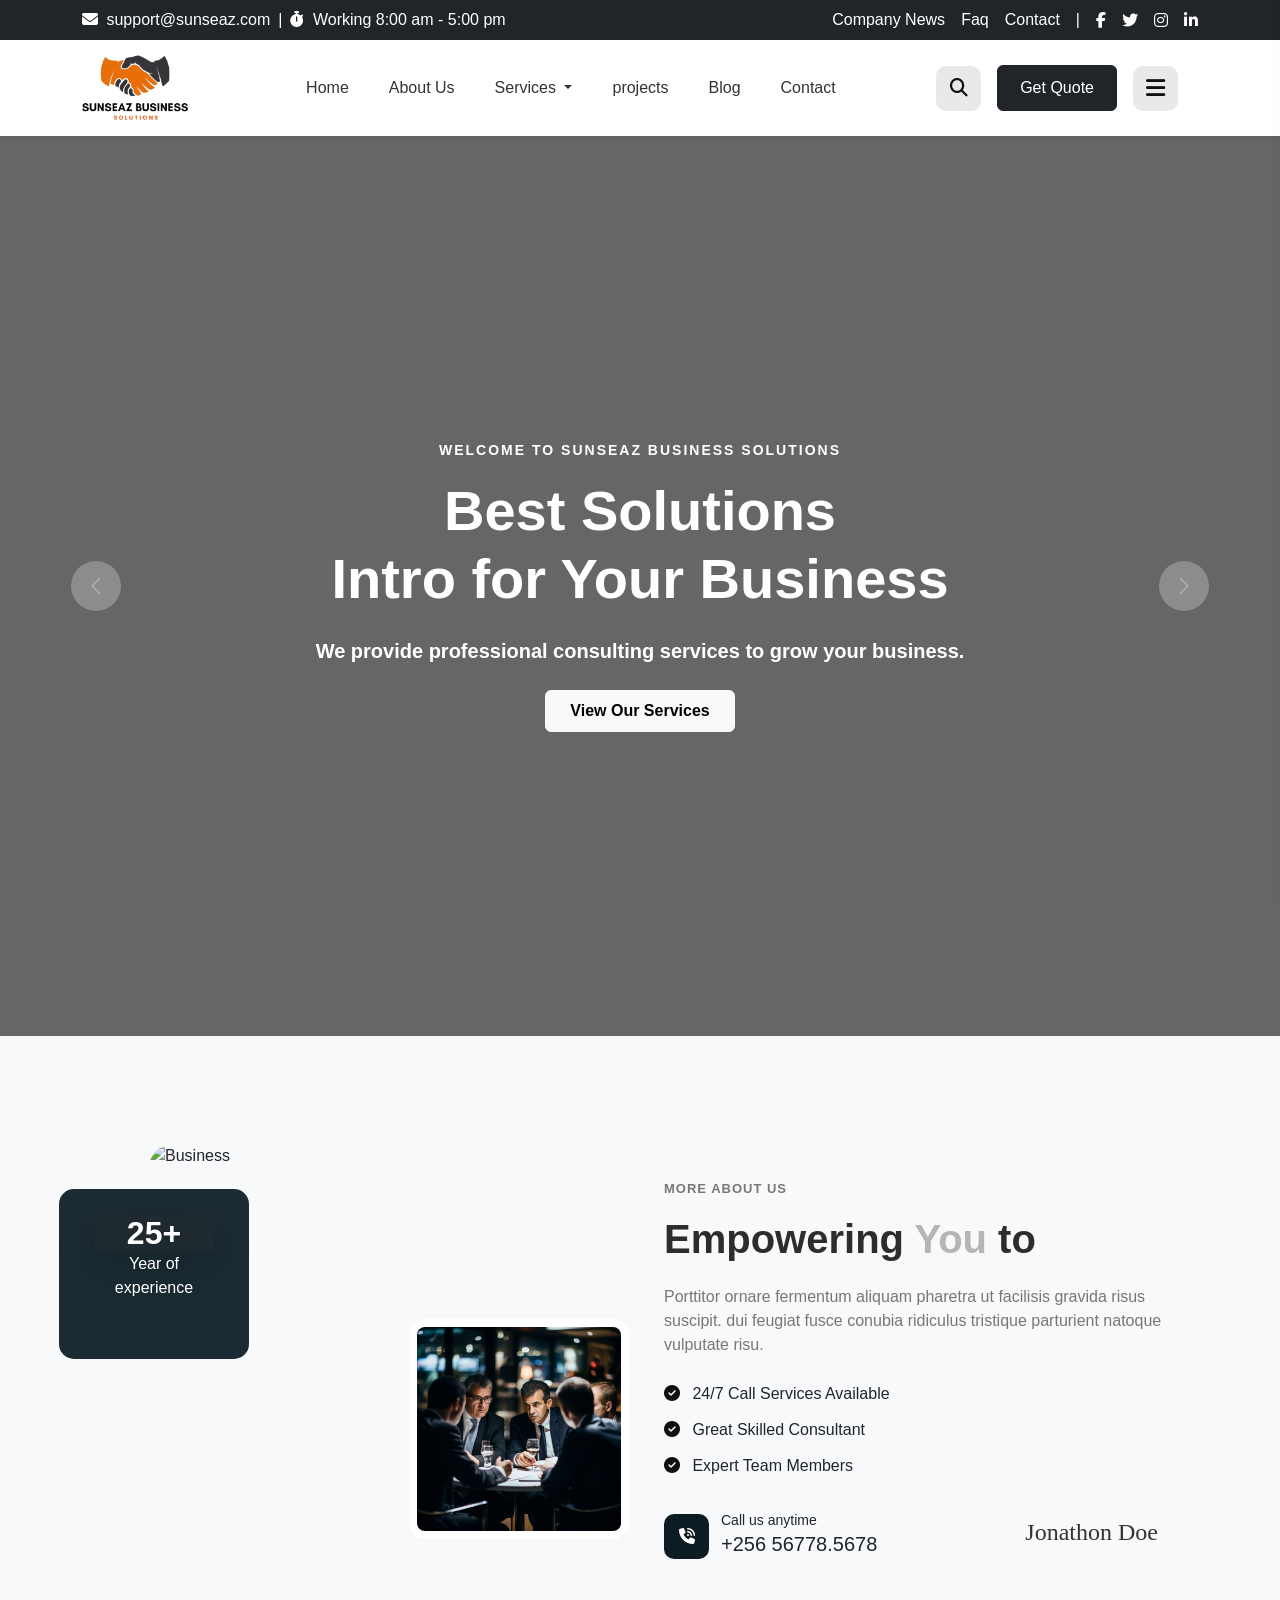
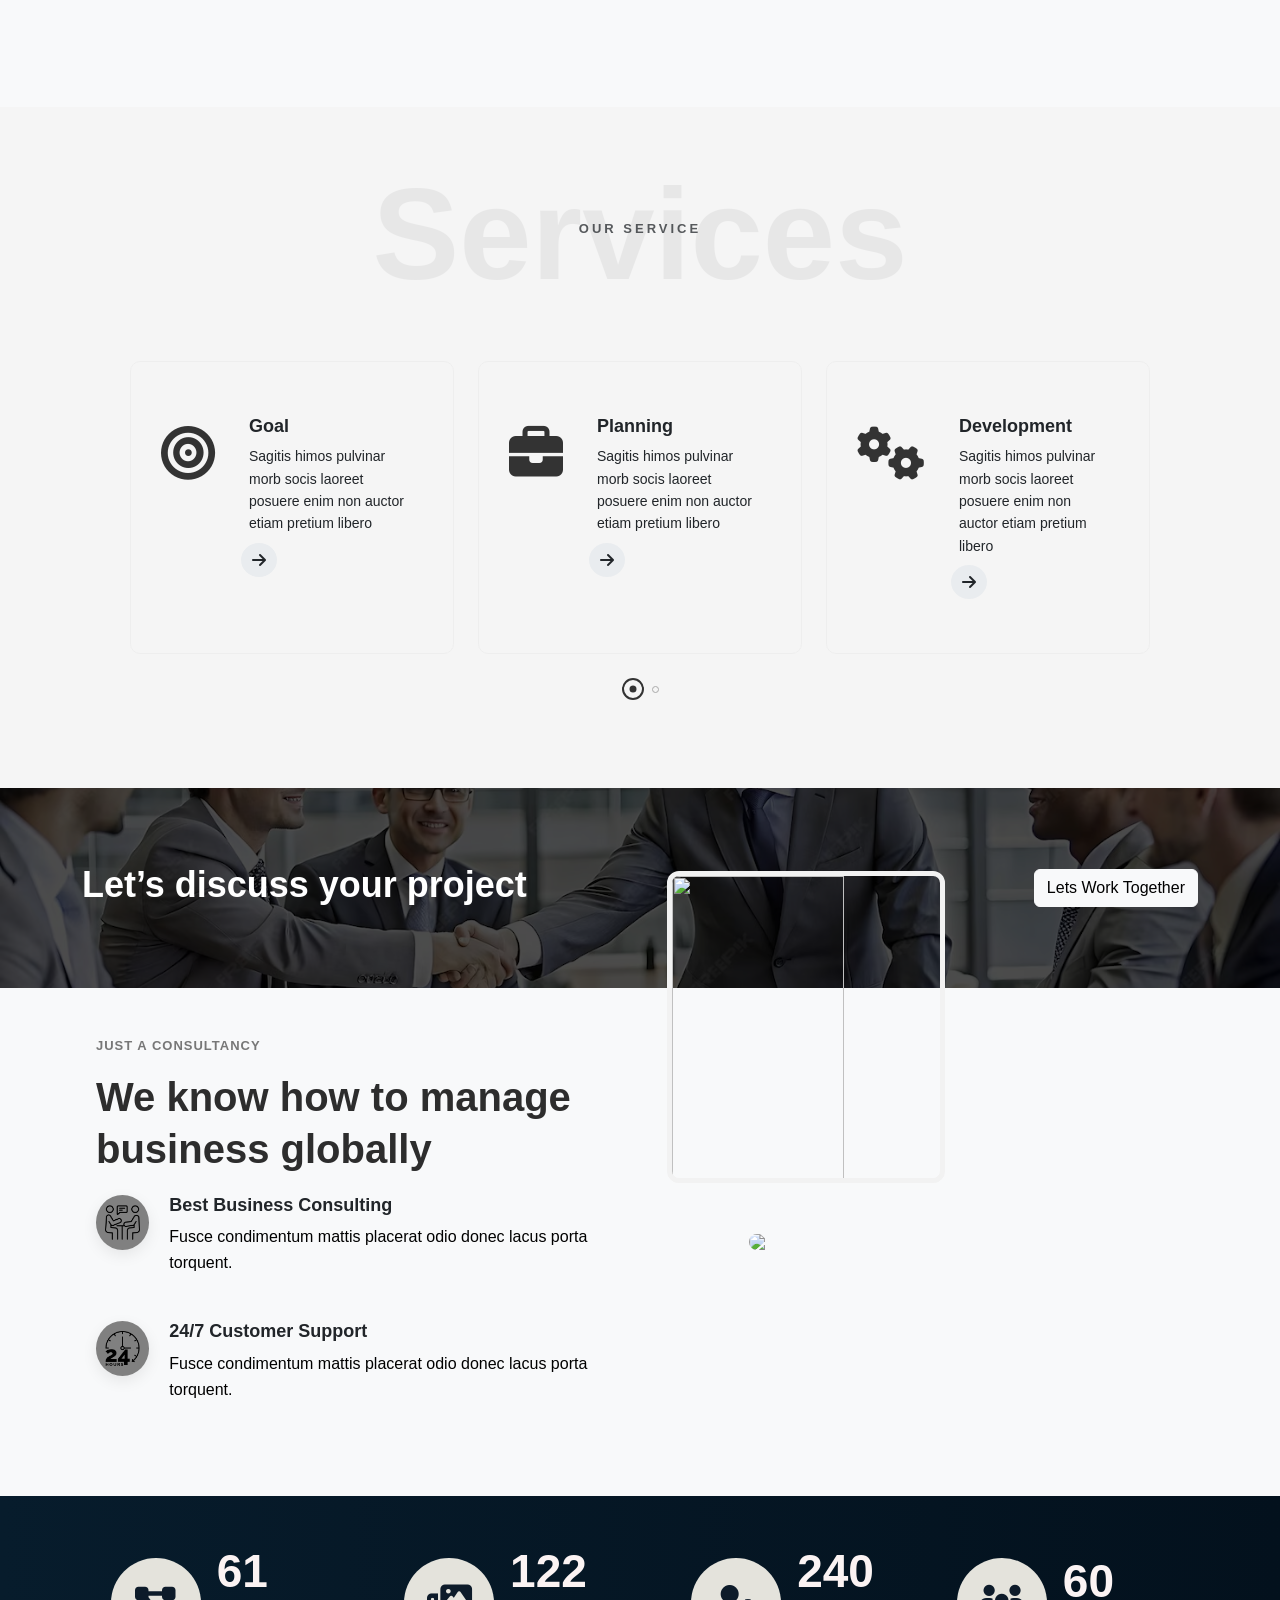
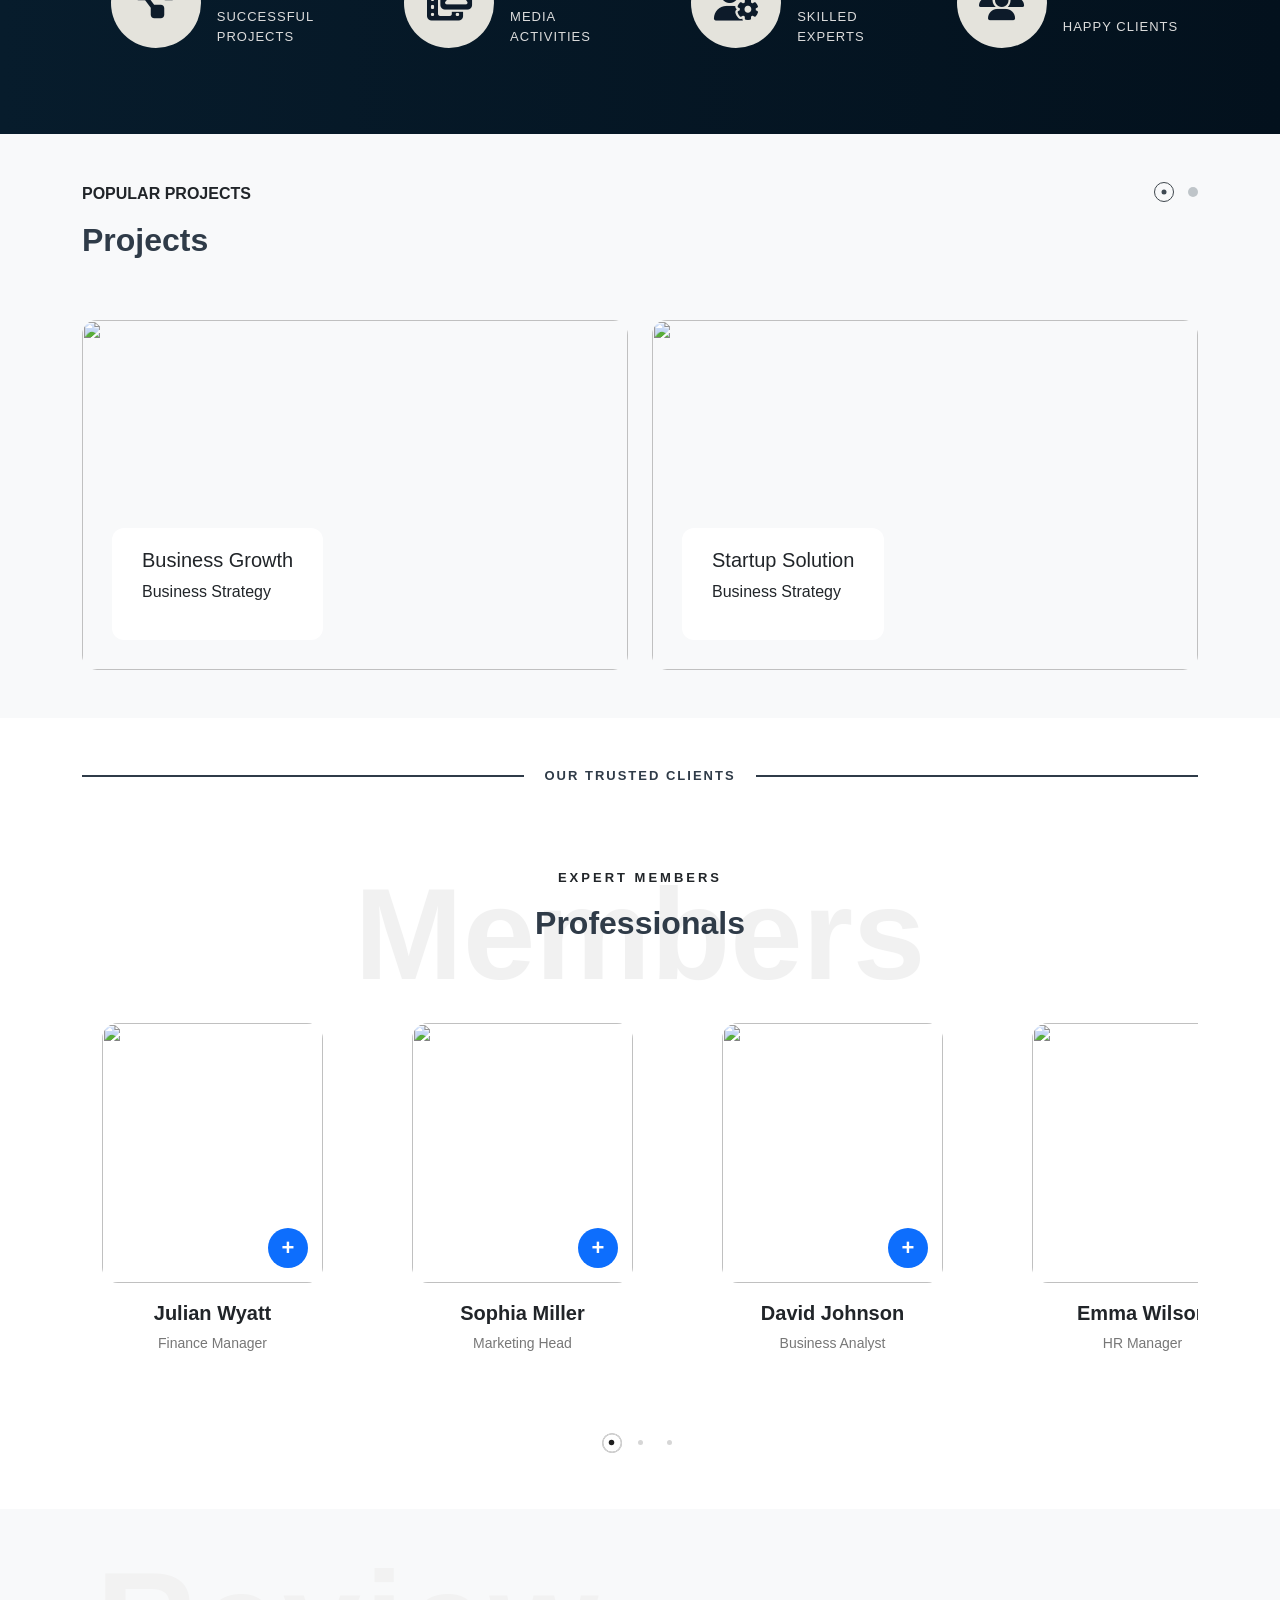
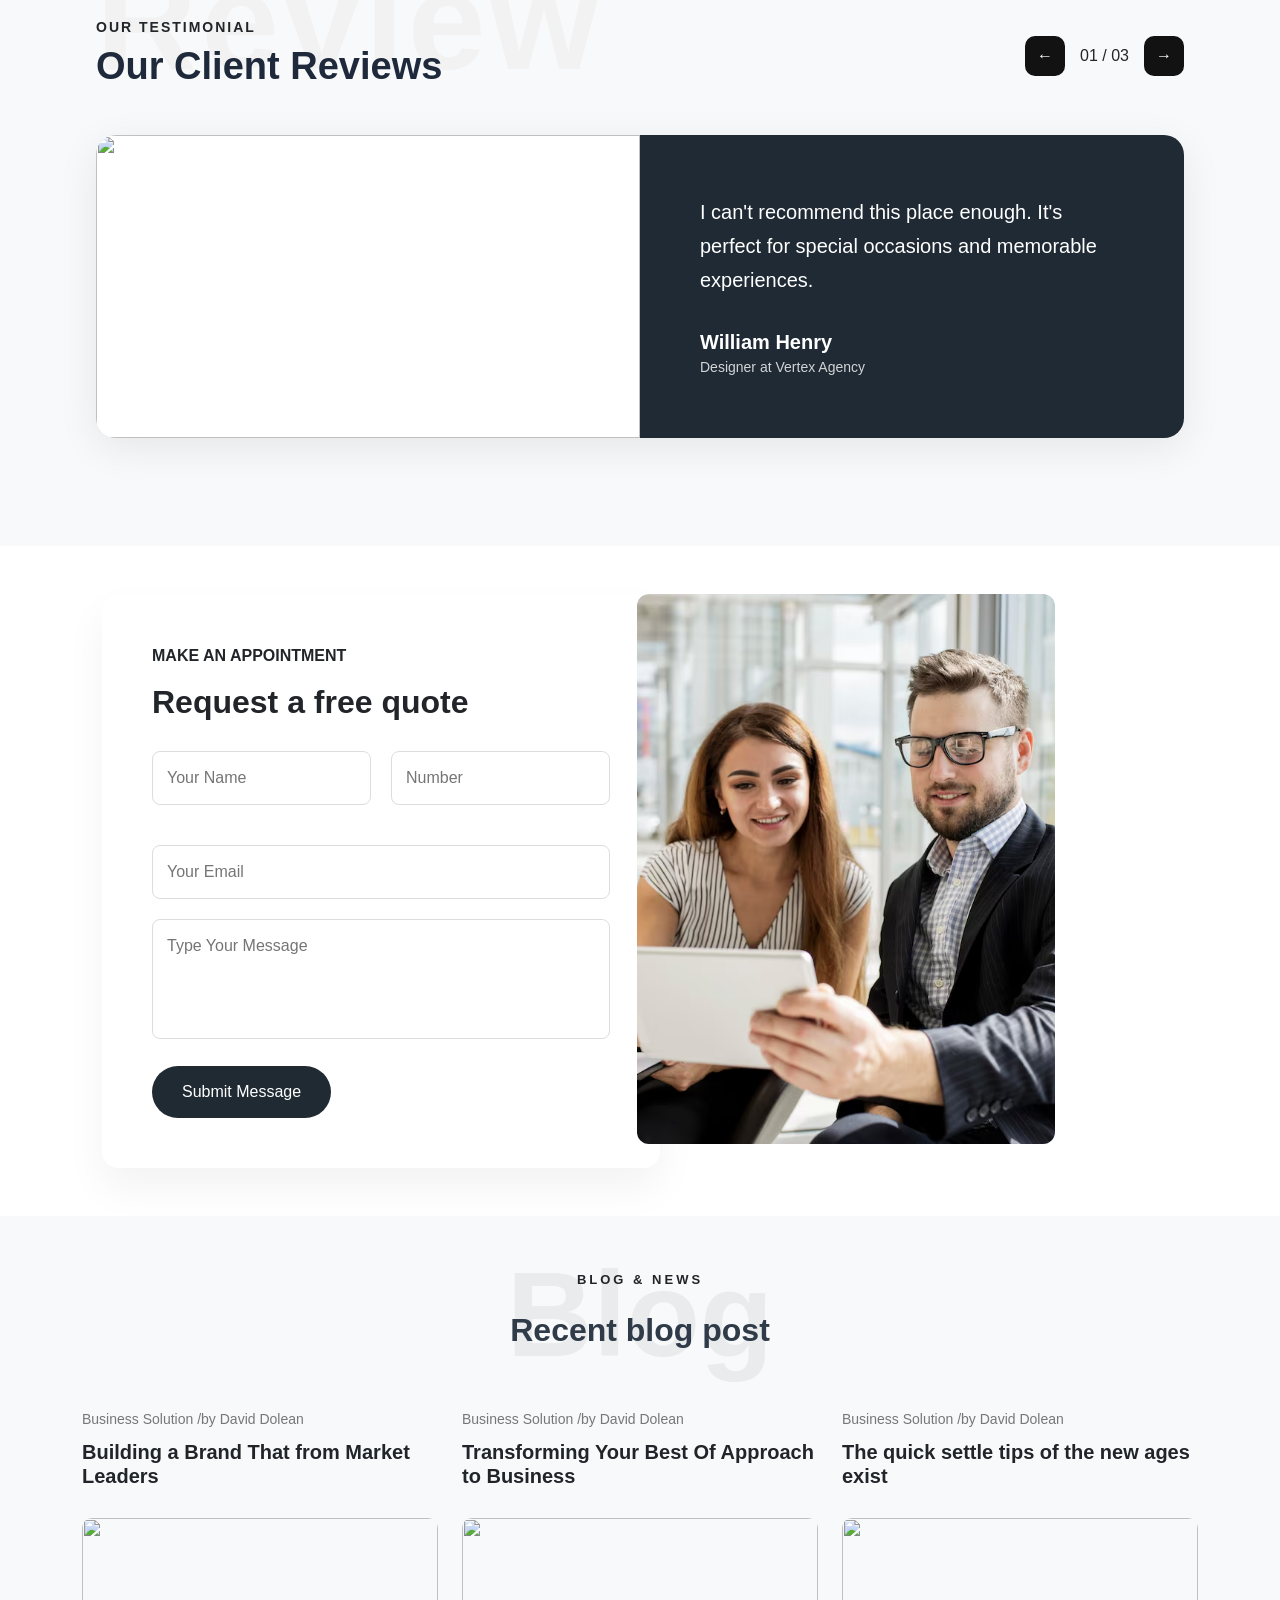
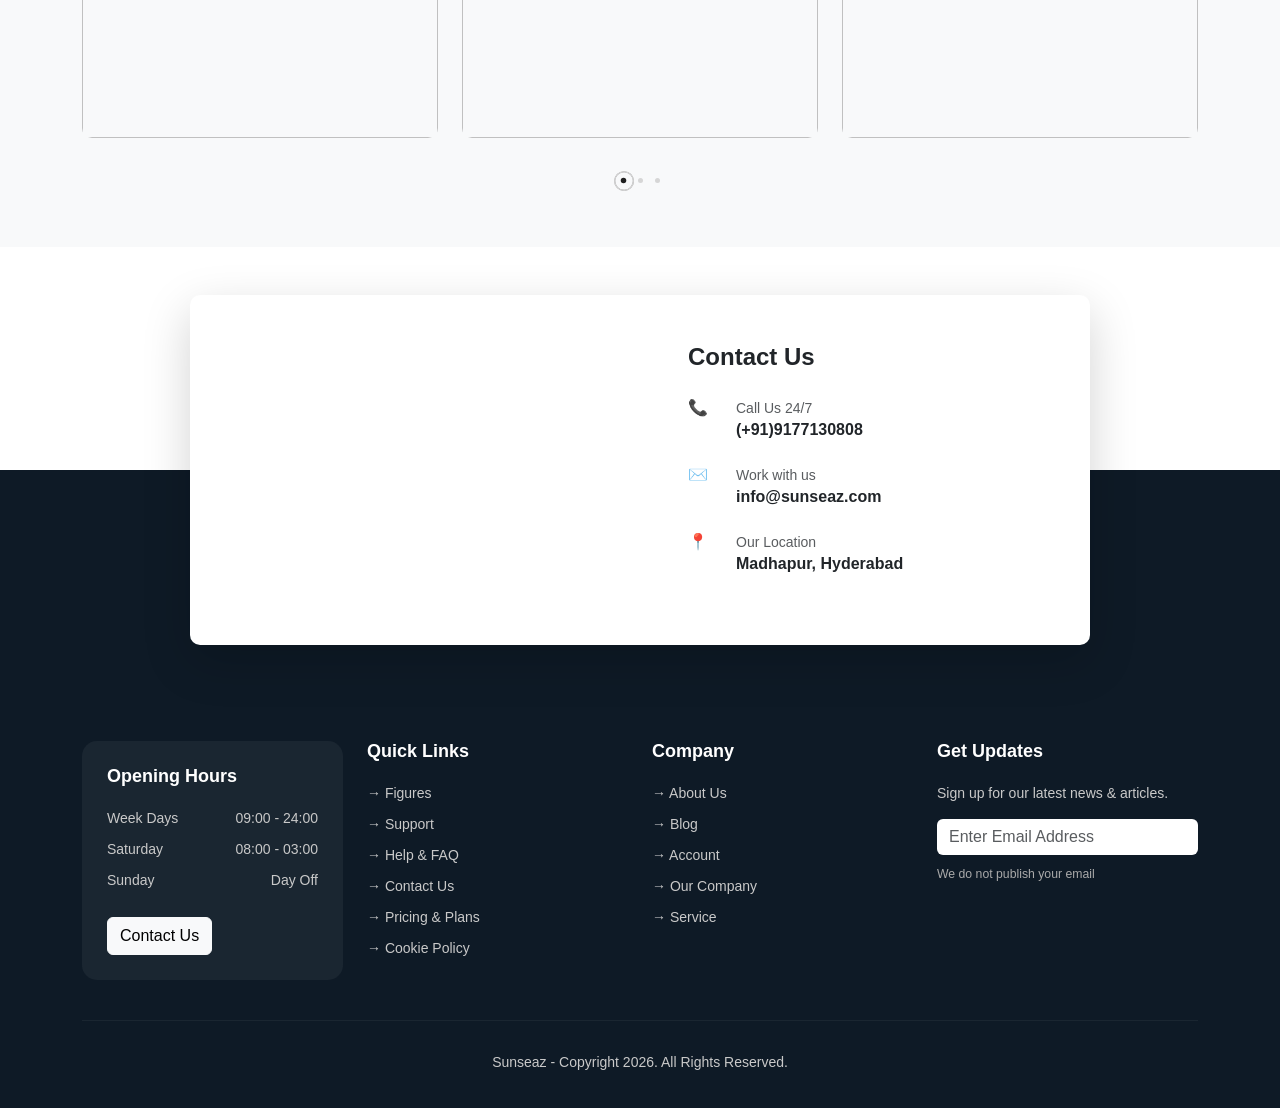
==== commit 24566533: "changesss" ====
--- a/index.html
+++ b/index.html
@@ -68,6 +68,53 @@
 
     </div>
   </div>
+
+  <!-- side bar code -->
+  <!-- SIDEBAR OVERLAY -->
+  <div class="sidebar-overlay" id="sidebarOverlay"></div>
+
+  <!-- SIDEBAR PANEL -->
+  <div class="sidebar-panel" id="sidebarPanel">
+
+    <button class="sidebar-close" id="sidebarClose">✕</button>
+
+    <!-- Logo -->
+    <div class="sidebar-logo mb-4">
+      <img src="./images/headerlogo.png" alt="Logo" height="60">
+    </div>
+
+    <!-- Description -->
+    <p class="sidebar-desc">
+      We must explain to you how all seds this mistakens idea denouncing pleasures and praising account. All seds this
+      mistakens idea denouncing pleasures.
+    </p>
+
+    <!-- Get In Touch -->
+    <h5 class="sidebar-contact-title">Get In Touch</h5>
+
+    <ul class="sidebar-contact-list">
+      <li>
+        <i class="fa-solid fa-phone"></i>
+        <span>+91 9177130808</span>
+      </li>
+      <li>
+        <i class="fa-solid fa-envelope"></i>
+        <span>info@sunseaz.com</span>
+      </li>
+      <li>
+        <i class="fa-solid fa-globe"></i>
+        <span>www.sunseaz.com</span>
+      </li>
+      <li>
+        <i class="fa-solid fa-location-dot"></i>
+        <span>Madhapur, Hyderabad</span>
+      </li>
+    </ul>
+
+  </div>
+  <!-- sidebar end -->
+
+
   <nav class="navbar navbar-expand-lg navbar-light bg-white shadow-sm">
     <div class="container">
 
@@ -82,10 +129,9 @@
           <li class="nav-item">
             <a class="nav-link" href="index.html">Home</a>
           </li>
-          <li class="nav-item dropdown">
-            <a class="nav-link dropdown-toggle" href="#" data-bs-toggle="dropdown">
-              Pages
-            </a>
+         <li class="nav-item">
+            <a class="nav-link" href="About-page.html">About Us</a>
+          </li>
             <ul class="dropdown-menu shadow">
               <li><a class="dropdown-item" href="About-page.html">About -Us</a></li>
             </ul>
@@ -131,8 +177,7 @@
       </div>
     </div>
   </nav>
-  <!-- Bootstrap JS -->
-  <!-- <script src="https://cdn.jsdelivr.net/npm/bootstrap@5.3.2/dist/js/bootstrap.bundle.min.js"></script> -->
+
   <!-- hero section -->
   <div id="heroCarousel" class="carousel slide carousel-fade" data-bs-ride="carousel">
 
@@ -156,7 +201,7 @@
             We provide professional consulting services to grow your business.
           </p>
 
-          <a href="#services" class="btn btn-primary px-4 py-2 fw-semibold">
+          <a href="#services" class="btn btn-light  px-4 py-2 fw-semibold">
             View Our Services
           </a>
         </div>
@@ -174,19 +219,24 @@
           <p class="lead fw-semibold">
             Innovative solutions designed to take your business to the next level.
           </p>
-          <a href="#" class="btn btn-primary px-4 py-2  fw-semibold">
+          <a href="#" class="btn btn-light px-4 py-2  fw-semibold">
             Get Started
           </a>
         </div>
       </div>
     </div>
-    <button class="carousel-control-prev" type="button" data-bs-target="#heroCarousel" data-bs-slide="prev">
-      <span class="carousel-control-prev-icon bg-white bg-opacity-50 p-3 rounded-circle"></span>
-    </button>
-    <button class="carousel-control-next" type="button" data-bs-target="#heroCarousel" data-bs-slide="next">
-      <span class="carousel-control-next-icon bg-white bg-opacity-50 p-3 rounded-circle"></span>
-    </button>
+ <button class="carousel-control-prev" type="button" data-bs-target="#heroCarousel" data-bs-slide="prev">
+  <span class="carousel-control-prev-icon bg-white bg-opacity-50 rounded-circle" 
+        style="width: 50px; height: 50px; background-size: 20px;"></span>
+</button>
+<button class="carousel-control-next" type="button" data-bs-target="#heroCarousel" data-bs-slide="next">
+  <span class="carousel-control-next-icon bg-white bg-opacity-50 rounded-circle" 
+        style="width: 50px; height: 50px; background-size: 20px;"></span>
+</button>
   </div>
+  <!-- /hero section end -->
+
+
   <!-- about-section -->
   <section class="about-section bg-light py-5">
     <div class="container">
@@ -204,7 +254,7 @@
               <p>Year of experience</p>
             </div>
 
-            <img src="https://images.unsplash.com/photo-1521737604893-d14cc237f11d"
+            <img src="./images/portrait-professional-business-people-working-together_23-2150917226.jpg"
               class="small-img rounded-4 d-none d-lg-block" alt="Meeting">
           </div>
         </div>
@@ -251,13 +301,16 @@
       </div>
     </div>
   </section>
+  <!-- about section end -->
+
+
   <!-- services--section -->
-  <section class="services-section bg-white py-5" id="services">
+  <section class="services-section py-5" id="services">
     <div class="container">
 
       <!-- Section Heading -->
-      <div class="text-center mb-5 services-heading">
-        <span class="bg-text">Services</span>
+      <div class="text-center mb-md-5 services-heading">
+        <span class="bg-text d-none d-md-block">Services</span>
         <h6 class="text-uppercase text-muted small-title">OUR SERVICE</h6>
       </div>
 
@@ -268,63 +321,60 @@
 
           <!-- SLIDE 1 -->
           <div class="carousel-item active">
-            <div class="row g-4 justify-content-center px-lg-5 px-2">
+            <div class="row g-4 justify-content-center px-lg-5 px-2 services-scroll">
 
               <!-- CARD 1 -->
-              <div class="col-xl-4 col-lg-4 col-md-6 col-sm-12">
-                <div class="service-card p-4">
-                  <div class="d-flex align-items-start mb-4">
-                    <div class="service-icon ">
-                      <i class="fa-solid fa-bullseye"></i>
+              <div class="col-xl-4 col-lg-4 col-md-6 col-sm-12 d-flex justify-content-center">
+                <div
+                  class="service-card p-4 text-center text-md-start d-flex flex-column flex-md-row align-items-center align-items-md-start">
+                  <div class="service-icon mb-3 mb-md-0 me-md-3">
+                    <i class="fa-solid fa-bullseye"></i>
+                  </div>
+                  <div>
+                    <h5 class="fw-bold mb-2 card-heading">Goal</h5>
+                    <p class="text-dark card-pera mb-0">
+                      Sagitis himos pulvinar morb socis laoreet posuere enim non auctor etiam pretium libero
+                    </p>
+                    <div class="arrow-circle mt-2">
+                      <i class="fa-solid fa-arrow-right"> </i>
                     </div>
-                    <div>
-                      <h5 class="fw-bold mb-2 card-heading">Goal</h5>
-                      <p class="text-dark card-pera mb-0">
-                        Sagitis himos pulvinar morb socis laoreet posuere enim non auctor etiam pretium libero
-                      </p>
-                      <div class="arrow-circle">
-                        <i class="fa-solid fa-arrow-right"></i>
-                      </div>
+                  </div>
+                </div>
+              </div>
+
+              <!-- CARD 2 -->
+              <div class="col-xl-4 col-lg-4 col-md-6 col-sm-12 d-flex justify-content-center">
+                <div
+                  class="service-card p-4 text-center text-md-start d-flex flex-column flex-md-row align-items-center align-items-md-start">
+                  <div class="service-icon mb-3 mb-md-0 me-md-3">
+                    <i class="fa-solid fa-briefcase"></i>
+                  </div>
+                  <div>
+                    <h5 class="fw-bold mb-2 card-heading">Planning</h5>
+                    <p class="text-dark card-pera mb-0">
+                      Sagitis himos pulvinar morb socis laoreet posuere enim non auctor etiam pretium libero
+                    </p>
+                    <div class="arrow-circle mt-2">
+                      <i class="fa-solid fa-arrow-right"></i>
                     </div>
                   </div>
                 </div>
               </div>
 
-              <!-- CARD 2 -->
-              <div class="col-xl-4 col-lg-4 col-md-6 col-sm-12">
-                <div class="service-card p-4">
-                  <div class="d-flex align-items-start mb-4">
-                    <div class="service-icon ">
-                      <i class="fa-solid fa-briefcase"></i>
-                    </div>
-                    <div>
-                      <h5 class="fw-bold mb-2 card-heading">Planning</h5>
-                      <p class="text-dark card-pera mb-0">
-                        Sagitis himos pulvinar morb socis laoreet posuere enim non auctor etiam pretium libero
-                      </p>
-                      <div class="arrow-circle">
-                        <i class="fa-solid fa-arrow-right"></i>
-                      </div>
-                    </div>
-                  </div>
-                </div>
-              </div>
-
               <!-- CARD 3 -->
-              <div class="col-xl-4 col-lg-4 col-md-6 col-sm-12">
-                <div class="service-card p-4">
-                  <div class="d-flex align-items-start mb-4">
-                    <div class="service-icon ">
-                      <i class="fa-solid fa-gears"></i>
-                    </div>
-                    <div>
-                      <h5 class="fw-bold mb-2 card-heading">Development</h5>
-                      <p class="text-dark card-pera mb-0">
-                        Sagitis himos pulvinar morb socis laoreet posuere enim non auctor etiam pretium libero
-                      </p>
-                      <div class="arrow-circle">
-                        <i class="fa-solid fa-arrow-right"></i>
-                      </div>
+              <div class="col-xl-4 col-lg-4 col-md-6 col-sm-12 d-flex justify-content-center">
+                <div
+                  class="service-card p-4 text-center text-md-start d-flex flex-column flex-md-row align-items-center align-items-md-start">
+                  <div class="service-icon mb-3 mb-md-0 me-md-3">
+                    <i class="fa-solid fa-gears"></i>
+                  </div>
+                  <div>
+                    <h5 class="fw-bold mb-2 card-heading">Development</h5>
+                    <p class="text-dark card-pera mb-0">
+                      Sagitis himos pulvinar morb socis laoreet posuere enim non auctor etiam pretium libero
+                    </p>
+                    <div class="arrow-circle mt-2">
+                      <i class="fa-solid fa-arrow-right"></i>
                     </div>
                   </div>
                 </div>
@@ -335,83 +385,83 @@
 
           <!-- SLIDE 2 -->
           <div class="carousel-item">
-            <div class="row g-4 justify-content-center px-lg-5 px-2">
-
+            <div class="row g-4 justify-content-center px-lg-5 px-2 services-scroll">
               <!-- CARD 4 -->
-              <div class="col-xl-4 col-lg-4 col-md-6 col-sm-12">
-                <div class="service-card p-4">
-                  <div class="d-flex align-items-start mb-4">
-                    <div class="service-icon ">
-                      <i class="fa-solid fa-chart-line"></i>
+              <div class="col-xl-4 col-lg-4 col-md-6 col-sm-12 d-flex justify-content-center">
+                <div
+                  class="service-card p-4 text-center text-md-start d-flex flex-column flex-md-row align-items-center align-items-md-start">
+                  <div class="service-icon mb-3 mb-md-0 me-md-3">
+                    <i class="fa-solid fa-chart-line"></i>
+                  </div>
+                  <div>
+                    <h5 class="fw-bold mb-2 card-heading">Analysis</h5>
+                    <p class="text-dark card-pera mb-0">
+                      Sagitis himos pulvinar morb socis laoreet posuere enim non auctor etiam pretium libero
+                    </p>
+                    <div class="arrow-circle mt-2">
+                      <i class="fa-solid fa-arrow-right"></i>
                     </div>
-                    <div>
-                      <h5 class="fw-bold mb-2 card-heading">Analysis</h5>
-                      <p class="text-dark card-pera mb-0">
-                        Sagitis himos pulvinar morb socis laoreet posuere enim non auctor etiam pretium libero
-                      </p>
-                      <div class="arrow-circle">
-                        <i class="fa-solid fa-arrow-right"></i>
-                      </div>
+                  </div>
+                </div>
+              </div>
+
+              <!-- CARD 5 -->
+              <div class="col-xl-4 col-lg-4 col-md-6 col-sm-12 d-flex justify-content-center">
+                <div
+                  class="service-card p-4 text-center text-md-start d-flex flex-column flex-md-row align-items-center align-items-md-start">
+                  <div class="service-icon mb-3 mb-md-0 me-md-3">
+                    <i class="fa-solid fa-lightbulb"></i>
+                  </div>
+                  <div>
+                    <h5 class="fw-bold mb-2 card-heading">Ideas</h5>
+                    <p class="text-dark card-pera mb-0">
+                      Sagitis himos pulvinar morb socis laoreet posuere enim non auctor etiam pretium libero
+                    </p>
+                    <div class="arrow-circle mt-2">
+                      <i class="fa-solid fa-arrow-right"></i>
                     </div>
                   </div>
                 </div>
               </div>
 
-              <!-- CARD 5 -->
-              <div class="col-xl-4 col-lg-4 col-md-6 col-sm-12">
-                <div class="service-card p-4">
-                  <div class="d-flex align-items-start mb-4">
-                    <div class="service-icon ">
-                      <i class="fa-solid fa-lightbulb"></i>
+              <!-- CARD 6 -->
+              <div class="col-xl-4 col-lg-4 col-md-6 col-sm-12 d-flex justify-content-center">
+                <div
+                  class="service-card p-4 text-center text-md-start d-flex flex-column flex-md-row align-items-center align-items-md-start">
+                  <div class="service-icon mb-3 mb-md-0 me-md-3">
+                    <i class="fa-solid fa-users"></i>
+                  </div>
+                  <div>
+                    <h5 class="fw-bold mb-2 card-heading">Management</h5>
+                    <p class="text-dark card-pera mb-0">
+                      Sagitis himos pulvinar morb socis laoreet posuere enim non auctor etiam pretium libero
+                    </p>
+                    <div class="arrow-circle mt-2">
+                      <i class="fa-solid fa-arrow-right"></i>
                     </div>
-                    <div>
-                      <h5 class="fw-bold mb-2 card-heading">Ideas</h5>
-                      <p class="text-dark card-pera mb-0">
-                        Sagitis himos pulvinar morb socis laoreet posuere enim non auctor etiam pretium libero
-                      </p>
-                      <div class="arrow-circle">
-                        <i class="fa-solid fa-arrow-right"></i>
-                      </div>
-                    </div>
-                  </div>
-                </div>
-              </div>
-
-              <!-- CARD 6 -->
-              <div class="col-xl-4 col-lg-4 col-md-6 col-sm-12">
-                <div class="service-card p-4">
-                  <div class="d-flex align-items-start mb-4">
-                    <div class="service-icon ">
-                      <i class="fa-solid fa-users"></i>
-                    </div>
-                    <div>
-                      <h5 class="fw-bold mb-2 card-heading">Management</h5>
-                      <p class="text-dark card-pera mb-0">
-                        Sagitis himos pulvinar morb socis laoreet posuere enim non auctor etiam pretium libero
-                      </p>
-                      <div class="arrow-circle">
-                        <i class="fa-solid fa-arrow-right"></i>
-                      </div>
-                    </div>
-                  </div>
-                </div>
-              </div>
-
-            </div>
-          </div>
-
-        </div>
-
-        <!-- Indicators -->
-        <div class="carousel-indicators mt-4">
-          <button type="button" data-bs-target="#servicesCarousel" data-bs-slide-to="0" class="active"></button>
-          <button type="button" data-bs-target="#servicesCarousel" data-bs-slide-to="1"></button>
-        </div>
-
-      </div>
-
+                  </div>
+                </div>
+              </div>
+
+            </div>
+          </div>
+
+        </div>
+
+        <!-- CAROUSEL DOTS -->
+        <div class="d-flex justify-content-center mt-4 gap-2 services-indicators">
+          <button type="button" data-bs-target="#servicesCarousel" data-bs-slide-to="0" class="indicator-dot active"
+            aria-current="true"></button>
+          <button type="button" data-bs-target="#servicesCarousel" data-bs-slide-to="1" class="indicator-dot"></button>
+        </div>
+
+      </div>
     </div>
   </section>
+  <!-- service section end -->
+
+
+  <!-- cta section start -->
   <section class="cta-section d-flex align-items-center ">
 
     <div class="container">
@@ -432,7 +482,11 @@
       </div>
     </div>
 
-  </section> <!-- ////////////// -->
+  </section>
+  <!-- cta section end -->
+
+
+
   <section class="about-section bg-light py-5">
 
     <div class="about-container">
@@ -453,7 +507,7 @@
           </div>
 
           <div class="feature-text">
-            <h4>Best Business Consulting</h4>
+            <h4 class="text-dark fw-semibold">Best Business Consulting</h4>
             <p>Fusce condimentum mattis placerat odio donec lacus porta torquent.</p>
           </div>
 
@@ -466,7 +520,7 @@
           </div>
 
           <div class="feature-text">
-            <h4>24/7 Customer Support</h4>
+            <h4 class="text-dark fw-semibold">24/7 Customer Support</h4>
             <p>Fusce condimentum mattis placerat odio donec lacus porta torquent.</p>
           </div>
 
@@ -479,12 +533,12 @@
       <!-- RIGHT -->
       <div class="about-right">
 
-        <div class="about-images">
+        <div class="about-images1">
 
           <img class="image-main"
-            src="https://plus.unsplash.com/premium_photo-1723802424179-ef25e1d90ad7?q=80&w=880&auto=format&fit=crop">
-
-          <img class="image-overlay"
+            src="https://plus.unsplash.com/premium_photo-1723579204951-27e3b459e592?q=80&w=880&auto=format&fit=crop&ixlib=rb-4.1.0&ixid=M3wxMjA3fDB8MHxwaG90by1wYWdlfHx8fGVufDB8fHx8fA%3D%3D">
+
+          <img class="image-overlay1"
             src="https://images.unsplash.com/photo-1607544836657-08d9c1d97afe?q=80&w=880&auto=format&fit=crop">
 
         </div>
@@ -501,9 +555,9 @@
       <div class="row justify-content-center text-dark">
 
         <!-- Item 1 -->
-        <div class="col-12 col-sm-6 col-md-3 mb-4">
-          <div class="stat-item d-flex align-items-center">
-            <div class="icon-circle me-3">
+        <div class="col-12 col-sm-6 col-md-6 col-lg-3 mb-4 d-flex justify-content-center">
+          <div class="stat-item d-flex align-items-center flex-column flex-sm-row text-center text-sm-start">
+            <div class="icon-circle mb-2 mb-sm-0 me-sm-3">
               <i class="fa-solid fa-diagram-project"></i>
             </div>
             <div>
@@ -514,9 +568,9 @@
         </div>
 
         <!-- Item 2 -->
-        <div class="col-12 col-sm-6 col-md-3 mb-4">
-          <div class="stat-item d-flex align-items-center">
-            <div class="icon-circle me-3">
+        <div class="col-12 col-sm-6 col-md-6 col-lg-3 mb-4 d-flex justify-content-center">
+          <div class="stat-item d-flex align-items-center flex-column flex-sm-row text-center text-sm-start">
+            <div class="icon-circle mb-2 mb-sm-0 me-sm-3">
               <i class="fa-solid fa-photo-film"></i>
             </div>
             <div>
@@ -527,9 +581,9 @@
         </div>
 
         <!-- Item 3 -->
-        <div class="col-12 col-sm-6 col-md-3 mb-4">
-          <div class="stat-item d-flex align-items-center">
-            <div class="icon-circle me-3">
+        <div class="col-12 col-sm-6 col-md-6 col-lg-3 mb-4 d-flex justify-content-center">
+          <div class="stat-item d-flex align-items-center flex-column flex-sm-row text-center text-sm-start">
+            <div class="icon-circle mb-2 mb-sm-0 me-sm-3">
               <i class="fa-solid fa-user-gear"></i>
             </div>
             <div>
@@ -540,9 +594,9 @@
         </div>
 
         <!-- Item 4 -->
-        <div class="col-12 col-sm-6 col-md-3 mb-4">
-          <div class="stat-item d-flex align-items-center">
-            <div class="icon-circle me-3">
+        <div class="col-12 col-sm-6 col-md-6 col-lg-3 mb-4 d-flex justify-content-center">
+          <div class="stat-item d-flex align-items-center flex-column flex-sm-row text-center text-sm-start">
+            <div class="icon-circle mb-2 mb-sm-0 me-sm-3">
               <i class="fa-solid fa-users"></i>
             </div>
             <div>
@@ -555,12 +609,14 @@
       </div>
     </div>
   </section>
-  <section id="projects" class="projects-section  bg-light   py-5">
+
+
+  <section id="projects" class="projects-section  bg-light   py-lg-5 py-4">
 
     <div class="container">
       <div class="d-flex justify-content-between align-items-start ">
         <div>
-          <span class="small-title">POPULAR PROJECTS</span>
+          <span class="fw-semibold text-dark py-2">POPULAR PROJECTS</span>
           <h2 class="main-title">Projects</h2>
         </div>
 
@@ -579,7 +635,7 @@
 
           <!-- Slide 1 -->
           <div class="carousel-item active">
-            <div class="row g-4">
+            <div class="row g-4 project-scroll">
 
               <div class="col-md-6">
                 <div class="project-card">
@@ -608,7 +664,7 @@
 
           <!-- Slide 2 -->
           <div class="carousel-item">
-            <div class="row g-4">
+            <div class="row g-4 project-scroll">
 
               <div class="col-md-6">
                 <div class="project-card">
@@ -638,6 +694,9 @@
 
     </div>
   </section>
+
+
+
   <section class="team-section bg-white py-5">
 
     <div class="container">
@@ -653,8 +712,7 @@
         <!-- main heading area -->
         <div class="heading-wrapper">
 
-          <h1 class="bg-text">Members</h1>
-
+          <span class="bg-text d-none d-md-block">Members</span>
           <span class="small-title">EXPERT MEMBERS</span>
 
           <h2 class="main-title">Professionals</h2>
@@ -671,8 +729,7 @@
 
           <!-- SLIDE 1 -->
           <div class="carousel-item active">
-            <div class="row g-4">
-
+            <div class="row g-4 team-scroll">
               <!-- MEMBER 1 -->
               <div class="col-md-6 col-lg-3 col-12">
                 <div class="team-card">
@@ -731,7 +788,7 @@
 
           <!-- SLIDE 2 -->
           <div class="carousel-item">
-            <div class="row g-4">
+            <div class="row g-4 team-scroll">
 
               <div class="col-md-6 col-lg-3 col-12">
                 <div class="team-card">
@@ -787,7 +844,7 @@
 
           <!-- SLIDE 3 -->
           <div class="carousel-item">
-            <div class="row g-4">
+            <div class="row g-4 team-scroll">
 
               <div class="col-md-6 col-lg-3 col-12">
                 <div class="team-card">
@@ -852,10 +909,14 @@
 
       </div>
 
+
+
     </div>
 
   </section>
-  <section class="container-fluid bg-light py-5">
+
+
+  <section class="container-fluidtm-section  bg-light py-lg-5 py-3">
     <div class="testimonial-section">
 
       <!-- Background Text -->
@@ -863,7 +924,7 @@
 
       <div class="top-nav">
         <div>
-          <div class="small-text">OUR TESTIMONIAL</div>
+          <div class="small-text  text-dark">OUR TESTIMONIAL</div>
           <div class="main-heading">Our Client Reviews</div>
         </div>
 
@@ -882,7 +943,9 @@
 
         <div class="testimonial-content">
           <div class="testimonial-text" id="testimonialText">
-            I can't recommend this place enough. It's perfect for special occasions and memorable experiences.
+            I can't recommend this place enough. It's perfect for special occasions and m. Lorem ipsum, dolor sit amet
+            consectetur adipisicing elit. Atque incidunt dolore deleniti, porro delectus animi voluptatem sunt dolores
+            culpa! Delectus eos veniam quisquam doloremque doloribus laudantium tempore modi, eligendi fuga?
           </div>
 
           <div class="client-name" id="clientName">William Henry</div>
@@ -893,6 +956,9 @@
 
     </div>
   </section>
+
+
+
   <section class="appointment-section  bg-white py-5">
     <div class="container">
       <div class="form-box fw-semibold">MAKE AN APPOINTMENT</span>
@@ -904,7 +970,7 @@
         </div>
 
         <input type="email" placeholder="Your Email">
-        <textarea placeholder="Type Your Message"></textarea>
+        <textarea id="message" name="message" placeholder="Type Your Message" rows="6" cols="50"></textarea>
 
         <button class="submit-btn">Submit Message</button>
       </div>
@@ -915,6 +981,8 @@
     </div>
   </section>
   <!-- // -->
+
+
   <section id="blog" class="blog-section bg-light py-5">
 
     <div class="container text-center">
@@ -941,7 +1009,7 @@
           <!-- SLIDE 1 -->
           <div class="carousel-item active">
 
-            <div class="row g-4">
+            <div class="row g-4 blog-scroll">
 
               <div class="col-lg-4 col-md-6">
                 <div class="blog-card">
@@ -975,13 +1043,13 @@
           <!-- SLIDE 2 -->
           <div class="carousel-item">
 
-            <div class="row g-4">
+            <div class="row g-4 blog-scroll">
 
               <div class="col-lg-4 col-md-6">
                 <div class="blog-card">
                   <p class="blog-meta">Marketing /by John Smith</p>
                   <h4>Digital Strategy For Modern Business Growth</h4>
-                  <img src="https://images.unsplash.com/photo-1507679799987-c73779587ccf">
+                  <img src="./images/clientimg.png">
                 </div>
               </div>
 
@@ -1009,8 +1077,7 @@
           <!-- SLIDE 3 -->
           <div class="carousel-item">
 
-            <div class="row g-4">
-
+            <div class="row g-4 blog-scroll">
               <div class="col-lg-4 col-md-6">
                 <div class="blog-card">
                   <p class="blog-meta">Business /by Olivia Brown</p>
@@ -1123,6 +1190,8 @@
     </div>
 
   </section>
+
+
 
   <footer class="footer-section text-white pt-5">
 
@@ -1209,9 +1278,9 @@
 
             <input type="email" class="form-control" placeholder="Enter Email Address">
 
-            <button class="btn btn-light">
+            <!-- <button class="btn btn-light">
               →
-            </button>
+            </button> -->
 
           </div>
 
@@ -1239,11 +1308,7 @@
 
 
   <script src="https://cdn.jsdelivr.net/npm/bootstrap@5.3.8/dist/js/bootstrap.bundle.min.js"></script>
-  <!-- Bootstrap JS bundle (includes Popper) -->
-
-  <!-- <script src="https://cdn.jsdelivr.net/npm/bootstrap@5.3.8/dist/js/bootstrap.bundle.min.js"
-    integrity="sha384-FKyoEForCGlyvwx9Hj09JcYn3nv7wiPVlz7YYwJrWVcXK/BmnVDxM+D2scQbITxI"
-    crossorigin="anonymous"></script> -->
+ 
   <script src="script.js"></script>
   <script>
     const counters = document.querySelectorAll('.counter');
@@ -1285,6 +1350,51 @@
   </script>
 
 
+
+  <script>
+    // ===== SERVICES CAROUSEL DOTS =====
+    const servicesCarousel = document.querySelector('#servicesCarousel');
+
+    servicesCarousel.addEventListener('slid.bs.carousel', function (e) {
+      // Remove active from all dots
+      document.querySelectorAll('.services-indicators .indicator-dot').forEach(dot => {
+        dot.classList.remove('active');
+      });
+
+      // Add active to current dot
+      const activeDot = document.querySelector(`.services-indicators .indicator-dot[data-bs-slide-to="${e.to}"]`);
+      if (activeDot) activeDot.classList.add('active');
+    });
+  </script>
+
+
+  <!-- toggle code -->
+  <script>
+    // ===== SIDEBAR TOGGLE =====
+    const menuToggle = document.querySelector('.menu-toggle');
+    const sidebarPanel = document.getElementById('sidebarPanel');
+    const sidebarOverlay = document.getElementById('sidebarOverlay');
+    const sidebarClose = document.getElementById('sidebarClose');
+
+    menuToggle.addEventListener('click', () => {
+      sidebarPanel.classList.add('open');
+      sidebarOverlay.classList.add('open');
+    });
+
+    sidebarClose.addEventListener('click', () => {
+      sidebarPanel.classList.remove('open');
+      sidebarOverlay.classList.remove('open');
+    });
+
+    sidebarOverlay.addEventListener('click', () => {
+      sidebarPanel.classList.remove('open');
+      sidebarOverlay.classList.remove('open');
+    });
+  </script>
+
+
+
+
 </body>
 
 </html>
--- a/style.css
+++ b/style.css
@@ -2,6 +2,7 @@
   margin: 0;
   padding: 0;
   overflow-x: hidden;
+  max-width: 100vw;
   font-family: Arial, Helvetica, sans-serif !important;
 
 }
@@ -133,6 +134,18 @@
 
 .menu-toggle:hover {
   background: #dcdcdc;
+}
+/* Hide search & menu icon on mobile and tablet */
+@media (max-width:991px) {
+
+    .search-wrapper {
+        display: none !important;
+    }
+
+    .menu-toggle {
+        display: none !important;
+    }
+
 }
 
 /* ================= HERO ================= */
@@ -452,7 +465,7 @@
 .feature-text p {
   margin-top: 8px;
   color: black;
-  font-size: 14px;
+  font-size: 16px;
   line-height: 1.6;
 }
 
@@ -644,12 +657,12 @@
   background: #fff;
 }
 
-.testimonial-content {
+/* .testimonial-content {
   width: 50%;
   background: #1f2a32;
   color: #fff;
   padding: 60px;
-}
+} */
 
 /* ================= APPOINTMENT ================= */
 .appointment-section {
@@ -747,7 +760,8 @@
 .small-text {
   font-size: 13px;
   letter-spacing: 2px;
-  color: #777;
+  color: #333;
+  font-weight:bold;
 }
 
 .main-heading {
@@ -767,7 +781,7 @@
   border-radius: 50%;
   border: none;
   background: #1f2a32;
-  /* color: #fff; */
+  color: #fff;
   cursor: pointer;
   transition: 0.3s;
 }
@@ -805,11 +819,11 @@
   padding: 60px;
 }
 
-.testimonial-text {
+/* .testimonial-text {
   font-size: 18px;
   line-height: 1.8;
   margin-bottom: 30px;
-}
+} */
 
 .client-name {
   font-weight: 700;
@@ -980,7 +994,7 @@
   width: 10px;
   height: 10px;
   border-radius: 50%;
-  background-color: #ccc;
+  /* background-color: #ccc; */
   border: none;
   margin: 0 6px;
   opacity: 1;
@@ -990,8 +1004,8 @@
 .blog-section .carousel-indicators .active,
 .team-section .carousel-indicators .active,
 .projects-section .carousel-indicators .active {
-  background-color: #000;
-  box-shadow: 0 0 0 3px rgba(0, 0, 0, 0.15);
+  /* background-color: #000; */
+  /* box-shadow: 0 0 0 3px rgba(0, 0, 0, 0.15); */
 }
 
 /*  */
@@ -1111,7 +1125,7 @@
 }
 
 .sub-text {
-  color: #6c757d;
+  color: #333;
   font-size: 14px;
 }
 
@@ -1918,7 +1932,7 @@
 /* Timeline Wrapper */
 
 .working-process-main-wrapper {
-  position: relative;
+  /* position: relative; */
   padding-left: 100px;
 }
 
@@ -1966,7 +1980,7 @@
 
 .number-main {
   position: absolute;
-  left: -40px;
+  left: -40px !important;
   top: 30px;
 }
 
@@ -2491,7 +2505,7 @@
 
   .image-main {
     width: 100%;
-    height: auto;
+    height: 350px !important;
   }
 
   /* overlapping image */
@@ -2551,8 +2565,8 @@
   }
 
   .footer-area .col-lg-4 {
-    flex: 0 0 50%;
-    max-width: 50%;
+    /* flex: 0 0 50%;
+    max-width: 50%; */
     margin-bottom: 30px;
   }
 
@@ -3037,8 +3051,9 @@
 
 /* logo */
 .footer-logo-area img {
-  max-width: 180px !important;
-  margin-bottom: 15px !important;
+    max-width: 180px !important;
+    margin-bottom: 15px !important;
+    filter: brightness(0.5) invert(62);
 }
 
 /* description */
@@ -3274,18 +3289,18 @@
   transform: translateY(-5px);
 }
 
-.read-more .arrow-circle {
+/* .read-more .arrow-circle {
   width: 40px;
   height: 40px;
   border-radius: 50%;
-  /* background: #000; */
+  background: #000;
   display: flex;
   align-items: center;
   justify-content: center;
   color: black;
   margin-top: 15px;
   transition: background 0.3s;
-}
+} */
 
 .read-more .arrow-circle:hover {
   background: #ff6600;
@@ -3323,11 +3338,15 @@
   width: 12px;
   height: 12px;
   border-radius: 50%;
-  background-color: #000;   /* visible on white background */
+  background-color: #000;  
   opacity: 0.5;
   border: none;
   transition: all 0.3s;
 }
+
+
+
+
 
 #servicesCarousel .carousel-indicators .active {
   /* background-color: #ff6600; */
@@ -3381,3 +3400,178 @@
 }
 }
 
+
+
+
+/* /service carousel section code */
+/* ===== SERVICES CAROUSEL DOTS ===== */
+.services-indicators {
+  display: flex;
+  justify-content: center;
+  align-items: center;
+  gap: 10px;
+  margin-top: 30px;
+}
+
+.indicator-dot {
+  width: 7px;
+  height: 7px;
+  border-radius: 50%;
+  border: 1.5px solid #aaa;
+  background-color: transparent;
+  padding: 0;
+  cursor: pointer;
+  transition: all 0.1s ease !important;
+  position: relative;
+  flex-shrink: 0;
+}
+
+.indicator-dot.active {
+  width: 22px;
+  height: 22px;
+  border: 2px solid #333;
+  background-color: transparent;
+}
+
+.indicator-dot.active::after {
+  content: '';
+  position: absolute;
+  top: 50%;
+  left: 50%;
+  transform: translate(-50%, -50%);
+  width: 7px;
+  height: 7px;
+  border-radius: 50%;
+  background-color: #333;
+}
+
+
+
+
+/* side bar code */
+
+
+/* ===== SIDEBAR PANEL ===== */
+.sidebar-panel {
+  position: fixed;
+  top: 0;
+  right: -420px;
+  width: 380px;
+  height: 100%;
+  background: #fff;
+  z-index: 9999;
+  padding: 50px 40px;
+  overflow-y: auto;
+  transition: right 0.4s ease;
+  box-shadow: -10px 0 40px rgba(0,0,0,0.15);
+}
+
+.sidebar-panel.open {
+  right: 0;
+}
+
+/* OVERLAY */
+.sidebar-overlay {
+  display: none;
+  position: fixed;
+  inset: 0;
+  background: rgba(0,0,0,0.5);
+  z-index: 9998;
+}
+
+.sidebar-overlay.open {
+  display: block;
+}
+
+/* CLOSE BUTTON */
+.sidebar-close {
+  position: absolute;
+  top: 20px;
+  right: 20px;
+  width: 38px;
+  height: 38px;
+  background: #1f2a32;
+  color: #fff;
+  border: none;
+  border-radius: 6px;
+  font-size: 16px;
+  cursor: pointer;
+  display: flex;
+  align-items: center;
+  justify-content: center;
+  transition: 0.3s;
+}
+
+.sidebar-close:hover {
+  background: #000;
+}
+
+/* DESCRIPTION */
+.sidebar-desc {
+  color: #666;
+  font-size: 14px;
+  line-height: 1.8;
+  margin-bottom: 30px;
+  border-bottom: 1px solid #eee;
+  padding-bottom: 30px;
+}
+
+/* CONTACT TITLE */
+.sidebar-contact-title {
+  font-size: 18px;
+  font-weight: 700;
+  color: #1f2a32;
+  margin-bottom: 20px;
+}
+
+/* CONTACT LIST */
+.sidebar-contact-list {
+  list-style: none;
+  padding: 0;
+}
+
+.sidebar-contact-list li {
+  display: flex;
+  align-items: center;
+  gap: 14px;
+  margin-bottom: 18px;
+  font-size: 15px;
+  color: #444;
+}
+
+.sidebar-contact-list li i {
+  width: 40px;
+  height: 40px;
+  background: #f5f5f5;
+  border-radius: 50%;
+  display: flex;
+  align-items: center;
+  justify-content: center;
+  color: #1f2a32;
+  font-size: 16px;
+  flex-shrink: 0;
+}
+
+/* Mobile */
+@media (max-width: 576px) {
+  .sidebar-panel {
+    width: 100%;
+    right: -100%;
+    padding: 50px 25px;
+  }
+}
+
+
+
+
+
+/* overflow */
+
+
+img{
+max-width:100%;
+
+display:block;
+}
+
+
--- a/index.css
+++ b/index.css
@@ -1,169 +1,196 @@
+/* margin: 0;
+ padding: 0;
+  overflow-x: hidden; 
+  max-width: 100vw;
+  font-family: Arial, Helvetica, sans-serif !important; */
+
+
+
+html,
+body {
+    overflow-x: hidden;
+    max-width: 100%;
+}
+
+
+.slider-container,
+.carousel,
+.hero-section {
+    overflow: hidden;
+    max-width: 100%;
+}
+
 /* =========================
 ABOUT SECTION
 ========================= */
 
-.about-images{
-position:relative;
-max-width:520px;
-margin:auto;
-
-/* Space so overlapped items stay inside container */
-padding:60px 60px 80px 60px;
+.about-images {
+    position: relative;
+    max-width: 520px;
+    margin: auto;
+
+    /* Space so overlapped items stay inside container */
+    padding: 60px 60px 80px 60px;
 }
 
 /* MAIN IMAGE */
 
-.main-img{
-width:100%;
-display:block;
-  height: 435px;
-  object-fit: cover;
-  border-radius: 24px;
+.main-img {
+    width: 100%;
+    display: block;
+    height: 435px;
+    object-fit: cover;
+    border-radius: 24px;
 }
 
 /* EXPERIENCE BOX */
 
-.experience-box{
-position:absolute;
-top:135px;
-left:0;
- width: 190px;
-  height: 170px;
-
-transform:translate(-30px,-30px);
-
-background:#1b2a33;
-color:white;
-padding:25px 35px;
-border-radius:15px;
-text-align:center;
-z-index:2;
-}
-
-.experience-box h2{
-font-size:32px;
-margin:0;
-font-weight:700;
- 
-  background: #1f2a30;
-  top: 60px;
-  left: -50px;
-  box-shadow: 0 15px 40px rgba(0, 0, 0, 0.15);
-}
-
-.experience-box span{
-font-size:14px;
+.experience-box {
+    position: absolute;
+    top: 135px;
+    left: 0;
+    width: 190px;
+    height: 170px;
+
+    transform: translate(-30px, -30px);
+
+    background: #1b2a33;
+    color: white;
+    padding: 25px 35px;
+    border-radius: 15px;
+    text-align: center;
+    z-index: 2;
+}
+
+.experience-box h2 {
+    font-size: 32px;
+    margin: 0;
+    font-weight: 700;
+
+    background: #1f2a30;
+    top: 60px;
+    left: -50px;
+    box-shadow: 0 15px 40px rgba(0, 0, 0, 0.15);
+}
+
+.experience-box span {
+    font-size: 14px;
 }
 
 /* SMALL IMAGE */
 
-.small-img{
-position:absolute;
-bottom:150px;
-right:10px;
-
-transform:translate(30px,30px);
-
-width:220px;
-border-radius:20px;
-border:8px solid white;
-z-index:2;
+.small-img {
+    position: absolute;
+    bottom: 150px;
+    right: 10px;
+
+    transform: translate(30px, 30px);
+
+    width: 220px;
+    border-radius: 20px;
+    border: 8px solid white;
+    z-index: 2;
 }
 
 /* =========================
 RIGHT CONTENT
 ========================= */
 
-.about-subtitle{
-font-size:13px;
-font-weight:700;
-letter-spacing:1px;
-color:#777;
-}
-
-.about-title{
-font-size:40px;
-font-weight:700;
-margin-bottom:20px;
-}
-
-.about-title span{
-color:#b5b5b5;
-}
-
-.about-text{
-color:#777;
-margin-bottom:25px;
-}
-
-.about-list{
-list-style:none;
-padding:0;
-margin-bottom:30px;
-}
-
-.about-list li{
-margin-bottom:12px;
-font-weight:500;
-}
-
-.about-list i{
-color:#0d6efd;
-margin-right:8px;
+.about-subtitle {
+    font-size: 13px;
+    font-weight: 700;
+    letter-spacing: 1px;
+    color: #777;
+}
+
+.about-title {
+    font-size: 40px;
+    font-weight: 700;
+    margin-bottom: 20px;
+}
+
+.about-title span {
+    color: #b5b5b5;
+}
+
+.about-text {
+    color: #777;
+    margin-bottom: 25px;
+}
+
+.about-list {
+    list-style: none;
+    padding: 0;
+    margin-bottom: 30px;
+}
+
+.about-list li {
+    margin-bottom: 12px;
+    font-weight: 500;
+}
+
+#services {
+    background-color: #f5f5f5;
+    ;
+}
+
+.about-list i {
+    color: #0e0f11;
+    margin-right: 8px;
 }
 
 /* =========================
 BOTTOM SECTION
 ========================= */
 
-.about-bottom{
-display:flex;
-align-items:center;
-justify-content:space-between;
-flex-wrap:wrap;
-gap:20px;
-}
-
-.call-info{
-display:flex;
-align-items:center;
-gap:12px;
-}
-
-.call-icon{
-width:45px;
-height:45px;
-background:#0d1b22;
-border-radius:10px;
-display:flex;
-align-items:center;
-justify-content:center;
-color:white;
-}
-
-.signature{
-font-family:cursive;
-color:#333;
-padding-right:40px;
+.about-bottom {
+    display: flex;
+    align-items: center;
+    justify-content: space-between;
+    flex-wrap: wrap;
+    gap: 20px;
+}
+
+.call-info {
+    display: flex;
+    align-items: center;
+    gap: 12px;
+}
+
+.call-icon {
+    width: 45px;
+    height: 45px;
+    background: #0d1b22;
+    border-radius: 10px;
+    display: flex;
+    align-items: center;
+    justify-content: center;
+    color: white;
+}
+
+.signature {
+    font-family: cursive;
+    color: #333;
+    padding-right: 40px;
 }
 
 /* =========================
 TABLET DEVICES
 ========================= */
 
-@media (max-width:992px){
-
-.about-images{
-padding:40px;
-}
-
-.small-img{
-width:180px;
-}
-
-.about-title{
-font-size:32px;
-}
+@media (max-width:992px) {
+
+    .about-images {
+        padding: 40px;
+    }
+
+    .small-img {
+        width: 180px;
+    }
+
+    .about-title {
+        font-size: 32px;
+    }
 
 }
 
@@ -175,86 +202,89 @@
 MOBILE DEVICES
 ========================= */
 
-@media (max-width:768px){
-
-.about-images{
-padding:0;
-display:flex;
-flex-direction:column;
-align-items:center;
-gap:20px;
-}
-
-/* MAIN IMAGE */
-
-.main-img{
-height:auto;
-}
-
-/* EXPERIENCE BOX OVERLAP BOTTOM */
-
-.experience-box{
-position:absolute;
-top:auto;
-bottom:-80px;
-left:50%;
-transform:translateX(-50%);
-height:150px;
-}
-
-/* SMALL IMAGE BELOW */
-
-.small-img{
-position:relative;
-transform:none;
-width:80%;
-border:6px solid white;
-margin-top:60px;
-}
-
-.about-title{
-font-size:28px;
-text-align:center;
-}
-
-.about-subtitle,
-.about-text{
-text-align:start;
-margin-top:30px;
-font-size:18px;
-}
-
-.about-bottom{
-justify-content:space-between;
-text-align:center;
-}
-
-}
+@media (max-width:768px) {
+
+    .about-images {
+        padding: 0;
+        display: flex;
+        flex-direction: column;
+        align-items: center;
+        gap: 20px;
+    }
+
+    /* MAIN IMAGE */
+
+    .main-img {
+        height: auto;
+    }
+
+    /* EXPERIENCE BOX OVERLAP BOTTOM */
+
+    .experience-box {
+        position: absolute;
+        top: auto;
+        bottom: -80px;
+        left: 50%;
+        transform: translateX(-50%);
+        height: 150px;
+    }
+
+    /* SMALL IMAGE BELOW */
+
+    .small-img {
+        position: relative;
+        transform: none;
+        width: 80%;
+        border: 6px solid white;
+        margin-top: 60px;
+    }
+
+    .about-title {
+        font-size: 28px;
+        text-align: center;
+    }
+
+    .about-subtitle,
+    .about-text {
+        text-align: start;
+        margin-top: 45px;
+        font-size: 18px;
+    }
+
+    .about-bottom {
+        justify-content: space-between;
+        text-align: center;
+    }
+
+}
+
 /* =========================
 TABLET DEVICES
 ========================= */
 
-@media (max-width:992px){
-
-.about-images{
-padding:0 20px;        /* space from screen edges */
-max-width:100%;        /* allow full width */
-width:100%;
-}
-
-.main-img{
-width:100%;
-height:auto;
-}
-
-.small-img{
-width:180px;
-}
-
-.about-title{
-font-size:32px;
-text-align:start;
-}
+@media (max-width:992px) {
+
+    .about-images {
+        padding: 0 20px;
+        /* space from screen edges */
+        max-width: 100%;
+        /* allow full width */
+        width: 100%;
+    }
+
+    .main-img {
+        width: 100%;
+        height: auto;
+    }
+
+    .small-img {
+        width: 180px;
+    }
+
+    .about-title {
+        font-size: 32px;
+        text-align: start;
+    }
 
 }
 
@@ -263,47 +293,50 @@
 SERVICE CARD
 ========================= */
 
-.service-card{
-background:#f5f5f5;              /* light grey like design */
-border-radius:6px;
-padding:30px;
-height:260px;
-transition:all 0.3s ease;
-box-shadow:none;                /* no highlight initially */
+.service-card {
+    background: #f5f5f5;
+    /* light grey like design */
+    border-radius: 6px;
+padding:54px 30px 54px 30px !important;
+    height: 260px;
+    transition: all 0.3s ease;
+    box-shadow: none;
+    /* no highlight initially */
 }
 
 /* Hover highlight */
 
-.service-card:hover{
-background:#ffffff;             /* highlight */
-box-shadow:0 15px 35px rgba(0,0,0,0.08);
-transform:translateY(-6px);
+.service-card:hover {
+    background: #ffffff;
+    /* highlight */
+    box-shadow: 0 15px 35px rgba(0, 0, 0, 0.08);
+    transform: translateY(-6px);
 }
 
 /* =========================
 ICON
 ========================= */
 
-.service-icon{
-font-size:32px;
-color:#333;
+.service-icon {
+    font-size: 54px;
+    color: #333;
 }
 
 /* =========================
 TEXT
 ========================= */
 
-.card-heading{
-font-size:18px;
-font-weight:600;
-padding:0px 18px;
-}
-
-.card-pera{
-font-size:14px;
-line-height:1.6;
-color:#6c757d;
-padding:0px 18px;
+.card-heading {
+    font-size: 18px;
+    font-weight: 600;
+    padding: 0px 18px;
+}
+
+.card-pera {
+    font-size: 14px;
+    line-height: 1.6;
+    color: #6c757d;
+    padding: 0px 18px;
 
 }
 
@@ -311,228 +344,261 @@
 READ MORE
 ========================= */
 
-.read-more{
-display:flex;
-align-items:center;
-gap:10px;
-/* margin-top:20px; */
-font-size:14px;
-color:#444;
-}
-
-.arrow-circle{
-width:34px;
-height:34px;
-border-radius:50%;
-background:#e9ecef;
-display:flex;
-align-items:center;
-justify-content:center;
-transition:all 0.3s;
-padding:0px 18px !important;
-margin-left:10px !important;
+.read-more {
+    display: flex;
+    align-items: center;
+    gap: 10px;
+    /* margin-top:20px; */
+    font-size: 14px;
+    color: #444;
+}
+
+.arrow-circle {
+    width: 34px;
+    height: 34px;
+    border-radius: 50%;
+    background: #e9ecef;
+    display: flex;
+    align-items: center;
+    justify-content: center;
+    transition: all 0.3s;
+    padding: 0px 18px !important;
+    margin-left: 10px !important;
 }
 
 /* arrow highlight on card hover */
 
-.service-card:hover .arrow-circle{
-background:#212529;
-color:#fff;
-}
+.service-card:hover .arrow-circle {
+    background: #212529;
+    color: #fff;
+}
+
+.image-overlay1 {
+    position: absolute;
+    width: 64%;
+    bottom: 67px;
+    left: -82px;
+    height: 312px;
+    border-radius: 12px;
+    border: 5px solid #f2f2f2;
+}
+
+
+/* Tablet Devices */
+@media (max-width: 992px) {
+    .image-overlay1 {
+        width: 40%;
+        height: 300px;
+        bottom: -56px;
+        left: 200px;
+    }
+
+
+}
+
+
 /* =========================
 TABLET DEVICES
 ========================= */
 
-@media (max-width:992px){
-
-.about-images{
-width:100% !important;
-max-width:100% !important;
-padding:0  !important;   /* space from edges */
-position:relative;
-}
-
-/* MAIN IMAGE FULL WIDTH */
-
-.image-main{
-width:100% !important;
-height:auto !important;
-display:block;
-border-radius:12px;
-}
-
-/* SMALL IMAGE OVERLAPPING BOTTOM */
-
-.image-overlay{
-position:absolute !important;
-bottom:-60px !important;
-left:50% !important;
-transform:translateX(-50%);
-width:65%;
-border-radius:12px;
-border:6px solid #fff;
-}
-
-}
+@media (max-width:992px) {
+
+    .about-images {
+        width: 100% !important;
+        max-width: 100% !important;
+        padding: 0 !important;
+        /* space from edges */
+        position: relative;
+    }
+
+    /* MAIN IMAGE FULL WIDTH */
+
+    .image-main {
+        width: 100% !important;
+        height: 350px !important;
+        display: block;
+        border-radius: 12px;
+    }
+
+    /* SMALL IMAGE OVERLAPPING BOTTOM */
+
+    .image-overlay {
+        position: absolute !important;
+        bottom: -60px !important;
+        left: 50% !important;
+        transform: translateX(-50%);
+        width: 65%;
+        border-radius: 12px;
+        border: 6px solid #fff;
+    }
+
+}
+
 /* ................... */
 /* Carousel Indicators */
 .carousel-indicators {
-  position: static;
-  margin-top: 30px;
+    position: static;
+    margin-top: 30px;
 }
 
 .carousel-indicators button {
-  width: 8px;
-  height: 8px;
-  border-radius: 50%;
-  background-color: #cfcfcf;
-  border: none;
-  margin: 0 6px;
-  opacity: 1;
-  position: relative;
+    width: 8px;
+    height: 8px;
+    border-radius: 50%;
+    background-color: #cfcfcf;
+    border: none;
+    margin: 0 6px;
+    opacity: 1;
+    position: relative;
 }
 
 /* Active Indicator */
 .carousel-indicators .active {
-  background-color: #333;
+    background-color: #333;
 }
 
 /* Circle outline like in image */
 .carousel-indicators .active::before {
-  content: "";
-  position: absolute;
-  width: 18px;
-  height: 18px;
-  border: 1px solid #999;
-  border-radius: 50%;
-  top: 50%;
-  left: 50%;
-  transform: translate(-50%, -50%);
-}
+    content: "";
+    position: absolute;
+    width: 18px;
+    height: 18px;
+    border: 1px solid #999;
+    border-radius: 50%;
+    top: 50%;
+    left: 50%;
+    transform: translate(-50%, -50%);
+}
+
 /* ===== Carousel Indicators ===== */
 
 .carousel-indicators {
-  position: relative;
-  margin-top: 30px;
+    position: relative;
+    margin-top: 30px;
 }
 
 .carousel-indicators button {
-  width: 12px;
-  height: 12px;
-  border-radius: 50%;
-  background-color: #dcdcdc;
-  border: none;
-  margin: 0 6px;
-  opacity: 1;
-  transition: all 0.3s ease;
+    width: 12px;
+    height: 12px;
+    border-radius: 50%;
+    background-color: #dcdcdc;
+    border: none;
+    margin: 0 6px;
+    opacity: 1;
+    transition: all 0.3s ease;
 }
 
 /* Active dot */
 .carousel-indicators .active {
-  background-color: #000 !important;
-  transform: scale(1.1);
-}
+    background-color: #000 !important;
+    transform: scale(1.1);
+}
+
 /* ===== TOP LINE WITH TEXT ===== */
 
-.line-title{
-display:flex;
-align-items:center;
-justify-content:center;
-margin-bottom:80px;
-}
-
-.line-title span{
-font-size:13px;
-letter-spacing:2px;
-font-weight:600;
-color:#2f3b48;
-padding:0 20px;
+.line-title {
+    display: flex;
+    align-items: center;
+    justify-content: center;
+    margin-bottom: 80px;
+}
+
+.line-title span {
+    font-size: 13px;
+    letter-spacing: 2px;
+    font-weight: 600;
+    color: #2f3b48;
+    padding: 0 20px;
 }
 
 .line-title::before,
-.line-title::after{
-content:"";
-flex:1;
-height:2px;
-background:#2f3b48;
+.line-title::after {
+    content: "";
+    flex: 1;
+    height: 2px;
+    background: #2f3b48;
 }
 
 
 /* ===== HEADING AREA ===== */
 
-.heading-wrapper{
-position:relative;
-display:inline-block;
+.heading-wrapper {
+    position: relative;
+    display: inline-block;
 }
 
 
 /* BIG BACKGROUND TEXT */
 
-.bg-text{
-position:absolute;
-top:-40px;
-left:50%;
-transform:translateX(-50%);
-font-size:140px;
-font-weight:800;
-color:#f3f3f3;
-z-index:0;
-white-space:nowrap;
+.bg-text {
+    position: absolute;
+    top: -40px;
+    left: 50%;
+    transform: translateX(-50%);
+    font-size: 140px;
+    font-weight: 800;
+    color: #f3f3f3;
+    z-index: 0;
+    white-space: nowrap;
 }
 
 
 /* SMALL TITLE */
 
-.small-title{
-font-size:12px;
-letter-spacing:2px;
-font-weight:600;
-/* background:#f5f5f5; */
-padding:6px 14px;
-border-radius:6px;
-position:relative;
-z-index:2;
+.small-title {
+    font-size: 12px;
+    letter-spacing: 2px;
+    font-weight: 600;
+    /* background:#f5f5f5; */
+    padding: 6px 0px;
+    border-radius: 6px;
+    position: relative;
+    z-index: 2;
 }
 
 
 /* MAIN TITLE */
 
-.main-title{
-font-size:36px;
-font-weight:700;
-margin-top:15px;
-color:#2f3b48;
-position:relative;
-z-index:2;
-}
-@media (max-width:768px){
-
-.bg-text{
-font-size:70px;
-top:-20px;
-}
-
-.main-title{
-font-size:28px;
-}
-
-}
+.main-title {
+    font-size: 36px;
+    font-weight: 700;
+    margin-top: 15px;
+    color: #2f3b48;
+    position: relative;
+    z-index: 2;
+}
+
+@media (max-width:768px) {
+
+    .bg-text {
+        font-size: 70px;
+        top: -20px;
+    }
+
+    .main-title {
+        font-size: 28px;
+    }
+
+}
+
 /* TEAM CAROUSEL DOTS */
 
-.team-dots{
+.team-dots {
     position: static;
     display: flex;
     justify-content: center;
     align-items: center;
     gap: 12px;
     margin-top: 30px;
-}
+    font-size: 7px;
+}
+
 
 /* default bootstrap indicator reset */
 
-.carousel-indicators [data-bs-target]{
-    width: 9px !important;
-    height: 9px !important;
+.carousel-indicators [data-bs-target] {
+    width: 5px !important;
+    height: 5px !important;
     border-radius: 50%;
     background-color: #d6d6d6 !important;
     border: none;
@@ -543,37 +609,38 @@
 
 /* hover */
 
-.carousel-indicators [data-bs-target]:hover{
-    background:#555;
+.carousel-indicators [data-bs-target]:hover {
+    background: #555;
 }
 
 /* active */
 
-.carousel-indicators .active{
-    background:#1f1f1f !important;
+.carousel-indicators .active {
+    background: #1f1f1f !important;
 }
 
 /* outer ring */
 
-.carousel-indicators .active::after{
-    content:"";
-    position:absolute;
-    width:18px;
-    height:18px;
-    border:1px solid #d6d6d6;
-    border-radius:50%;
-    top:50%;
-    left:50%;
-    transform:translate(-50%,-50%);
-}
-.testimonial-section{
+.carousel-indicators .active::after {
+    content: "";
+    position: absolute;
+    width: 18px;
+    height: 18px;
+    border: 1px solid #d6d6d6;
+    border-radius: 50%;
+    top: 50%;
+    left: 50%;
+    transform: translate(-50%, -50%);
+}
+
+.testimonial-section {
     position: relative;
     max-width: 1100px;
     margin: auto;
 }
 
 /* BIG BACKGROUND TEXT */
-.bg-heading{
+.bg-heading {
     position: absolute;
     top: -20px;
     left: 0;
@@ -586,7 +653,7 @@
 }
 
 /* Top navigation */
-.top-nav{
+.top-nav {
     position: relative;
     z-index: 2;
     display: flex;
@@ -595,519 +662,549 @@
     margin-bottom: 40px;
 }
 
-.small-text{
+.small-text {
     font-size: 14px;
     letter-spacing: 2px;
     color: #666;
 }
 
-.main-heading{
+.main-heading {
     font-size: 38px;
     font-weight: 700;
     color: #1e293b;
 }
 
 /* testimonial card */
-.testimonial-card{
+.testimonial-card {
     position: relative;
     z-index: 2;
     display: flex;
     border-radius: 20px;
     overflow: hidden;
     background: #fff;
-    box-shadow: 0 10px 40px rgba(0,0,0,0.08);
-}
-
-.testimonial-image img{
+    box-shadow: 0 10px 40px rgba(0, 0, 0, 0.08);
+}
+
+.testimonial-image img {
     width: 100%;
     height: 100%;
     object-fit: cover;
 }
 
-.testimonial-image{
+.testimonial-image {
     flex: 1;
 }
 
-.testimonial-content{
-    flex: 1;
-    background:#1f2a34;
-    color:white;
-    padding:60px;
-}
-
-.testimonial-text{
-    font-size:20px;
-    line-height:1.7;
-    margin-bottom:30px;
-}
-
-.client-name{
-    font-weight:700;
-    font-size:20px;
-}
-
-.client-role{
-    font-size:14px;
-    opacity:0.8;
+.testimonial-content {
+    /* flex: 1; */
+    background: #1f2a34;
+    color: white;
+    padding: 60px;
+}
+
+
+/* newly added */
+.testimonial-text {
+  overflow: visible;
+  display: block;
+  white-space: normal;
+  -webkit-line-clamp: unset;
+  -webkit-box-orient: unset;
+  height: auto;
+  max-height: none;
+}
+.testimonial-text {
+    font-size: 20px;
+    line-height: 1.7;
+    margin-bottom: 30px;
+}
+
+.client-name {
+    font-weight: 700;
+    font-size: 20px;
+}
+
+.client-role {
+    font-size: 14px;
+    opacity: 0.8;
 }
 
 /* navigation buttons */
-.nav-controls{
-    display:flex;
-    align-items:center;
-    gap:15px;
-}
-
-.nav-btn{
-    border:none;
-    background:#eee;
-    width:40px;
-    height:40px;
-    border-radius:10px;
-}
+.nav-controls {
+    display: flex;
+    align-items: center;
+    gap: 15px;
+}
+
+.nav-btn {
+    border: none;
+    background: #131212;
+    ;
+    width: 40px;
+    height: 40px;
+    border-radius: 10px;
+}
+
+
+
+
+
+
+
 /* =========================
    RESPONSIVE DESIGN
 ========================= */
 
 /* Tablet */
-@media (max-width: 992px){
-
-  .bg-heading{
-      font-size:90px;
-      top:-10px;
-  }
-
-  .main-heading{
-      font-size:30px;
-  }
-
-  .testimonial-content{
-      padding:40px;
-  }
-
-  .testimonial-text{
-      font-size:18px;
-  }
+@media (max-width: 992px) {
+
+    .bg-heading {
+        font-size: 90px;
+        top: -10px;
+    }
+
+    .main-heading {
+        font-size: 30px;
+    }
+
+    .testimonial-content {
+        padding: 40px;
+    }
+
+    .testimonial-text {
+        font-size: 18px;
+    }
 
 }
 
 
 /* Mobile */
-@media (max-width: 768px){
-
-  .testimonial-card{
-      flex-direction:column;
-  }
-
-  .testimonial-image{
-      width:100%;
-      height:300px;
-  }
-
-  .testimonial-image img{
-      width:100%;
-      height:100%;
-      object-fit:cover;
-  }
-
-  .testimonial-content{
-      padding:30px;
-  }
-
-  .top-nav{
-      flex-direction:column;
-      align-items:flex-start;
-      gap:20px;
-  }
-
-  .nav-controls{
-      align-self:flex-end;
-  }
-
-  .bg-heading{
-      font-size:70px;
-      top:-5px;
-  }
+@media (max-width: 768px) {
+
+    .testimonial-card {
+        flex-direction: column;
+    }
+
+    .testimonial-image {
+        width: 100%;
+        height: 300px;
+    }
+
+    .testimonial-image img {
+        width: 100%;
+        height: 100%;
+        object-fit: cover;
+    }
+
+    .testimonial-content {
+        padding: 30px;
+    }
+
+    .top-nav {
+        flex-direction: column;
+        align-items: flex-start;
+        gap: 20px;
+    }
+
+    .nav-controls {
+        align-self: flex-end;
+    }
+
+    .bg-heading {
+        font-size: 70px;
+        top: -5px;
+    }
 
 }
 
 
 /* Small Mobile */
-@media (max-width: 480px){
-
-  .bg-heading{
-      font-size:50px;
-  }
-
-  .main-heading{
-      font-size:24px;
-  }
-
-  .testimonial-text{
-      font-size:16px;
-  }
-
-  .testimonial-content{
-      padding:25px;
-  }
-
-}
+@media (max-width: 480px) {
+
+    .bg-heading {
+        font-size: 50px;
+    }
+
+    .main-heading {
+        font-size: 24px;
+    }
+
+    .testimonial-text {
+        font-size: 16px;
+    }
+
+    .testimonial-content {
+        padding: 25px;
+    }
+
+}
+
 /* BLOG SECTION */
 
-.blog-section{
-background:#f8f9fa;
+.blog-section {
+    background: #f8f9fa;
 }
 
 
 /* TITLE */
 
-.blog-title{
-margin-bottom:60px;
-position:relative;
+.blog-title {
+    margin-bottom: 60px;
+    position: relative;
 }
 
 
 /* BIG BACKGROUND WORD */
 
-.blog-title::before{
-content:"Blog";
-position:absolute;
-left:50%;
-top:-40px;
-transform:translateX(-50%);
-font-size:120px;
-font-weight:700;
-color:#000;
-opacity:0.05;
-z-index:0;
-}
-
-
-.small-title{
-font-size:13px;
-letter-spacing:2px;
-margin-bottom:10px;
-position:relative;
-z-index:2;
-}
-
-
-.main-title{
-font-size:32px;
-font-weight:700;
-position:relative;
-z-index:2;
+.blog-title::before {
+    content: "Blog";
+    position: absolute;
+    left: 50%;
+    top: -40px;
+    transform: translateX(-50%);
+    font-size: 120px;
+    font-weight: 700;
+    color: #000;
+    opacity: 0.05;
+    z-index: 0;
+}
+
+
+.small-title {
+    font-size: 13px;
+    letter-spacing: 2px;
+    margin-bottom: 10px;
+    position: relative;
+    z-index: 2;
+}
+
+
+.main-title {
+    font-size: 32px;
+    font-weight: 700;
+    position: relative;
+    z-index: 2;
 }
 
 
 /* BLOG CARD */
 
-.blog-card{
-text-align:left;
-}
-
-
-.blog-meta{
-font-size:14px;
-color:#777;
-margin-bottom:10px;
-}
-
-
-.blog-card h4{
-font-size:20px;
-font-weight:600;
-margin-bottom:18px;
-}
-
-
-.blog-card img{
-width:100%;
-border-radius:10px;
+.blog-card {
+    text-align: left;
+}
+
+
+.blog-meta {
+    font-size: 14px;
+    color: #777;
+    margin-bottom: 10px;
+}
+
+
+.blog-card h4 {
+    font-size: 20px;
+    font-weight: 600;
+    margin-bottom: 18px;
+}
+
+
+.blog-card img {
+    width: 100%;
+    border-radius: 10px;
 }
 
 
 /* TABLET VIEW */
 
-@media (max-width:991px){
-
-.blog-last{
-margin-left:auto;
-margin-right:auto;
-}
+@media (max-width:991px) {
+
+    .blog-last {
+        margin-left: auto;
+        margin-right: auto;
+    }
 
 }
 
 
 /* MOBILE VIEW */
 
-@media (max-width:576px){
-
-.blog-title::before{
-font-size:70px;
-top:-10px;
-}
-
-.main-title{
-font-size:24px;
-}
-
-}
+@media (max-width:576px) {
+
+    .blog-title::before {
+        font-size: 70px;
+        top: -10px;
+    }
+
+    .main-title {
+        font-size: 24px;
+        margin-bottom: 0px !important;
+    }
+    .line-title{
+        margin-bottom:30px !important;
+    }
+
+}
+
 /* FOOTER BACKGROUND */
 
-.footer-section{
-background:#0f1a2c;
-color:#fff;
-padding-bottom:20px;
+.footer-section {
+    background: #0f1a2c;
+    color: #fff;
+    padding-bottom: 20px;
 }
 
 
 /* TITLE */
 
-.footer-title{
-font-size:20px;
-font-weight:600;
-margin-bottom:20px;
+.footer-title {
+    font-size: 20px;
+    font-weight: 600;
+    margin-bottom: 20px;
 }
 
 
 /* LINKS */
 
-.footer-links{
-list-style:none;
-padding:0;
-}
-
-.footer-links li{
-margin-bottom:10px;
-color:#c9c9c9;
-cursor:pointer;
-transition:0.3s;
-}
-
-.footer-links li:hover{
-color:#fff;
-transform:translateX(5px);
+.footer-links {
+    list-style: none;
+    padding: 0;
+}
+
+.footer-links li {
+    margin-bottom: 10px;
+    color: #c9c9c9;
+    cursor: pointer;
+    transition: 0.3s;
+}
+
+.footer-links li:hover {
+    color: #fff;
+    transform: translateX(5px);
 }
 
 
 /* TIME ROW */
 
-.footer-time{
-display:flex;
-justify-content:space-between;
-margin-bottom:10px;
-color:#c9c9c9;
+.footer-time {
+    display: flex;
+    justify-content: space-between;
+    margin-bottom: 10px;
+    color: #c9c9c9;
 }
 
 
 /* TEXT */
 
-.footer-text{
-color:#c9c9c9;
-margin-bottom:15px;
+.footer-text {
+    color: #c9c9c9;
+    margin-bottom: 15px;
 }
 
 
 /* INPUT */
 
-.footer-input input{
-border:none;
-}
-
-.footer-input button{
-border:none;
+.footer-input input {
+    border: none;
+}
+
+.footer-input button {
+    border: none;
 }
 
 
 /* SMALL TEXT */
 
-.footer-small{
-color:#aaa;
-display:block;
-margin-top:10px;
+.footer-small {
+    color: #aaa;
+    display: block;
+    margin-top: 10px;
 }
 
 
 /* LINE */
 
-.footer-line{
-border-color:rgba(255,255,255,0.2);
-margin-top:40px;
+.footer-line {
+    border-color: rgba(255, 255, 255, 0.2);
+    margin-top: 40px;
 }
 
 
 /* COPYRIGHT */
 
-.footer-bottom{
-font-size:14px;
-color:#c9c9c9;
-padding:15px 0;
+.footer-bottom {
+    font-size: 14px;
+    color: #c9c9c9;
+    padding: 15px 0;
 }
 
 
 /* MOBILE */
 
-@media (max-width:768px){
-
-.footer-time{
-justify-content:space-between;
-}
-
-.footer-btn{
-width:100%;
-}
-
-}
+@media (max-width:768px) {
+
+    .footer-time {
+        justify-content: space-between;
+    }
+
+    .footer-btn {
+        width: 100%;
+    }
+
+}
+
 /* ........about-us page............ */
 /* SECTION */
 
-.agency-about-section{
-background:#f6f7fb;
-position:relative;
-overflow:hidden;
+.agency-about-section {
+    background: #f6f7fb;
+    position: relative;
+    overflow: hidden;
 }
 
 
 /* BACKGROUND HEADING */
 
-.agency-about-section::before{
-content:"About Us";
-position:absolute;
-top:40px;
-left:35%;
-transform:translateX(-50%);
-font-size:150px;
-font-weight:700;
-color:#000;
-opacity:0.03;
-white-space:nowrap;
+.agency-about-section::before {
+    content: "About Us";
+    position: absolute;
+    top: 40px;
+    left: 35%;
+    transform: translateX(-50%);
+    font-size: 150px;
+    font-weight: 700;
+    color: #000;
+    opacity: 0.03;
+    white-space: nowrap;
 }
 
 
 /* WRAPPER */
 
-.agency-about-wrapper{
-max-width:900px;
-margin:auto;
-position:relative;
-z-index:2;
+.agency-about-wrapper {
+    max-width: 900px;
+    margin: auto;
+    position: relative;
+    z-index: 2;
 }
 
 
 /* SUBTITLE */
 
-.agency-about-subtitle{
-color:#7a8597;
-font-weight:600;
-font-size:14px;
-letter-spacing:1px;
-margin-bottom:10px;
+.agency-about-subtitle {
+    color: #7a8597;
+    font-weight: 600;
+    font-size: 14px;
+    letter-spacing: 1px;
+    margin-bottom: 10px;
 }
 
 
 /* TITLE */
 
-.agency-about-title{
-font-size:48px;
-font-weight:700;
-color:#1f2b3a;
-margin-bottom:40px;
-line-height:1.2;
+.agency-about-title {
+    font-size: 48px;
+    font-weight: 700;
+    color: #1f2b3a;
+    margin-bottom: 40px;
+    line-height: 1.2;
 }
 
 
 /* IMAGE */
 
-.agency-about-image img{
-border-radius:20px;
-width:100%;
-display:block;
+.agency-about-image img {
+    border-radius: 20px;
+    width: 100%;
+    display: block;
 }
 
 
 /* TABLET */
 
-@media (max-width:992px){
-
-.agency-about-title{
-font-size:36px;
-}
-
-.agency-about-section::before{
-font-size:100px;
-}
+@media (max-width:992px) {
+
+    .agency-about-title {
+        font-size: 36px;
+    }
+
+    .agency-about-section::before {
+        font-size: 100px;
+    }
 
 }
 
 
 /* MOBILE */
 
-@media (max-width:576px){
-
-.agency-about-title{
-font-size:28px;
-}
-
-.agency-about-section::before{
-font-size:70px;
-top:20px;
-}
-
-}
+@media (max-width:576px) {
+
+    .agency-about-title {
+        font-size: 28px;
+    }
+
+    .agency-about-section::before {
+        font-size: 70px;
+        top: 20px;
+    }
+
+}
+
 /* ======== */
-.about-buttons{
-display:flex;
-align-items:center;
-gap:30px;
-margin-top:30px;
+.about-buttons {
+    display: flex;
+    align-items: center;
+    gap: 30px;
+    margin-top: 30px;
 }
 
 /* Contact Button */
-.contact-btn{
-background:black;
-color:#fff;
-padding:14px 28px;
-border-radius:6px;
-font-weight:600;
-text-decoration:none;
-transition:0.3s;
-}
-
-.contact-btn:hover{
-background:rgb(241, 231, 231);
-color:black;
+.contact-btn {
+    background: black;
+    color: #fff;
+    padding: 14px 28px;
+    border-radius: 6px;
+    font-weight: 600;
+    text-decoration: none;
+    transition: 0.3s;
+}
+
+.contact-btn:hover {
+    background: rgb(241, 231, 231);
+    color: black;
 }
 
 /* Play Button */
-.play-btn{
-display:flex;
-align-items:center;
-gap:10px;
-cursor:pointer;
-}
-
-.play-icon{
-width:50px;
-height:50px;
-background:#fff;
-border-radius:50%;
-display:flex;
-align-items:center;
-justify-content:center;
-box-shadow:0 5px 15px rgba(0,0,0,0.15);
-}
-
-.play-icon i{
-color:black;
-font-size:16px;
-}
-.counter{
-    color:white ;
-}
+.play-btn {
+    display: flex;
+    align-items: center;
+    gap: 10px;
+    cursor: pointer;
+}
+
+.play-icon {
+    width: 50px;
+    height: 50px;
+    background: #fff;
+    border-radius: 50%;
+    display: flex;
+    align-items: center;
+    justify-content: center;
+    box-shadow: 0 5px 15px rgba(0, 0, 0, 0.15);
+}
+
+.play-icon i {
+    color: black;
+    font-size: 16px;
+}
+
+.counter {
+    color: rgb(251, 243, 243);
+}
+
 @media (max-width: 768px) {
     .form-box {
-        padding: 25px;    /* smaller padding for mobile */
+        padding: 25px;
+        /* smaller padding for mobile */
         border-radius: 12px;
     }
 }
@@ -1115,357 +1212,725 @@
 /* Extra small devices (phones) */
 @media (max-width: 480px) {
     .form-box {
-        padding: 15px;    /* even smaller padding */
+        padding: 15px;
+        /* even smaller padding */
         border-radius: 8px;
     }
 }
+
 /* Mobile devices */
 @media (max-width: 576px) {
     .testimonial-section {
-        width: 100%;       /* full width */
-        padding: 20px 0;   /* smaller vertical padding */
-        margin: 0;         /* remove default margin */
-    }
-}
+        width: 100%;
+        /* full width */
+        padding: 20px 15px 20px 15px;
+;
+        /* smaller vertical padding */
+        margin: 0;
+        /* remove default margin */
+    }
+}
+
 /* SECTION HEADING */
 
-.services-heading{
-position: relative;
-padding: 60px 0;
-}
-
-.bg-text{
-position: absolute;
-left: 50%;
-top: 50%;
-transform: translate(-50%,-50%);
-font-size: 130px;
-font-weight: 800;
-color: #000;
-opacity: 0.05;
-white-space: nowrap;
-pointer-events: none;
-}
-
-.small-title{
-position: relative;
-letter-spacing: 3px;
-font-weight: 600;
+.services-heading {
+    position: relative;
+    padding: 60px 0;
+}
+
+@media (max-width: 768px) {
+    .services-card {
+        box-shadow: rgba(149, 157, 165, 0.2) 0px 8px 24px;
+    }
+}
+
+@media (max-width: 768px) {
+    .services-heading {
+        padding: 10px 0;
+        /* margin-bottom:0px; */
+    }
+}
+
+.bg-text {
+    position: absolute;
+    left: 50%;
+    top: 50%;
+    transform: translate(-50%, -50%);
+    font-size: 130px;
+    font-weight: 800;
+    color: #000;
+    opacity: 0.05;
+    white-space: nowrap;
+    pointer-events: none;
+}
+
+.small-title {
+    position: relative;
+    letter-spacing: 3px;
+    font-weight: 600;
 }
 
 /* SERVICE CARD */
 
-.service-card{
-border: 1px solid #eee;
-border-radius: 10px;
-transition: 0.3s;
-/* background: #fff; */
-height: 100%;
-}
-
-.service-card:hover{
-box-shadow: 0 10px 30px rgba(0,0,0,0.08);
-}
-
-/* ICON */
-
-.service-icon{
-font-size: 28px;
-color: #111;
-}
-
-/* ARROW BUTTON */
-
-.arrow-circle{
-width: 40px;
-height: 40px;
-border-radius: 50%;
-border: 1px solid #ddd;
-display: flex;
-align-items: center;
-justify-content: center;
-margin-top: 20px;
-transition: 0.3s;
-}
-
-.arrow-circle:hover{
-background: #000 !important;
-color: #fff;
-}
-
-/* CAROUSEL DOTS */
-
-.carousel-indicators button{
-width: 10px;
-height: 10px;
-border-radius: 50%;
-background-color: #000;
-}
-/* Service card size */
-.service-card{
-width:90%;
-height:270px !important;        /* card height */
-border:1px solid #eee;
-border-radius:8px;
-/* background:#fff; */
-padding:25px;
-display:flex;
-flex-direction:column;
-justify-content:space-between;
-transition:0.3s;
-}
-
-/* icon box size */
-.service-icon{
-width:60px;
-height:60px;
-min-width:60px;
-border-radius:50%;
-/* background:#f5f5f5; */
-display:flex;
-align-items:center;
-justify-content:center;
-}
-
-/* icon size */
-.service-icon i{
-font-size:55px;
-}
-
-/* arrow circle */
-.arrow-circle{
-width:40px;
-height:40px;
-border-radius:50%;
-border:1px solid #ddd;
-display:flex;
-align-items:center;
-justify-content:center;
-}
-.feature-icon{
-    font-size:26px;
-}
-/* SERVICE CARD */
-.service-card{
-height:100%;
-border-radius:10px;
-transition:0.3s;
-}
-
-/* ICON */
-.service-icon{
-font-size:28px;
-}
-
-/* MOBILE */
-@media (max-width:768px){
-
-.service-card{
-text-align:center;
-}
-
-.service-card .d-flex{
-flex-direction:column;
-align-items:center;
-}
-
-.service-icon{
-margin-bottom:15px;
-}
-
-.arrow-circle{
-margin-top:15px;
-}
-
-}
-
-/* SMALL MOBILE */
-@media (max-width:576px){
-
-.bg-text{
-font-size:60px;
-}
-
-.card-heading{
-font-size:18px;
-}
-
-.card-pera{
-font-size:14px;
-}
-
-}
-/* Tablet devices */
-@media (max-width:991px){
-
-.service-card{
-min-height:260px;
-}
-
-}
-
-/* Mobile devices */
-@media (max-width:576px){
-
-.service-card{
-min-height:300px;
-}
-
-}
-/* Tablet & Mobile */
-@media (max-width:991px){
-
-.service-card .d-flex{
-flex-direction:column;
-align-items:center;
-text-align:center;
-}
-
-.service-icon{
-margin-right:0 !important;
-margin-bottom:15px;
-display:flex;
-justify-content:center;
-width:100%;
-}
-
-.arrow-circle{
-display:flex;
-justify-content:center;
-margin-top:15px;
-}
-
-}
-/* =========================
+.service-card {
+    border: 1px solid #eee;
+    border-radius: 10px;
+    transition: 0.3s;
+    /* background: #fff; */
+    height: 100%;
+
+}
+
+.service-card:hover {
+    box-shadow: 0 10px 30px rgba(0, 0, 0, 0.08);
+
+
+    /* ICON */
+
+    .service-icon {
+        font-size: 28px;
+        color: #111;
+    }
+
+    /* ARROW BUTTON */
+
+    .arrow-circle {
+        width: 40px;
+        height: 40px;
+        border-radius: 50%;
+        border: 1px solid #ddd;
+        display: flex;
+        align-items: center;
+        justify-content: center;
+        margin-top: 20px;
+        transition: 0.3s;
+    }
+
+    .arrow-circle:hover {
+        background: #000 !important;
+        color: #fff;
+    }
+
+    /* CAROUSEL DOTS */
+
+    .carousel-indicators button {
+        width: 10px;
+        height: 10px;
+        border-radius: 50%;
+        background-color: #000;
+    }
+
+    /* Service card size */
+    .service-card {
+        width: 90%;
+        height: 270px !important;
+        /* card height */
+        border: 1px solid #eee;
+        border-radius: 8px;
+        /* background:#fff; */
+        padding: 25px;
+        display: flex;
+        flex-direction: column;
+        justify-content: space-between;
+        transition: 0.3s;
+    }
+
+    /* icon box size */
+    .service-icon {
+        width: 60px;
+        height: 60px;
+        min-width: 60px;
+        border-radius: 50%;
+        /* background:#f5f5f5; */
+        display: flex;
+        align-items: center;
+        justify-content: center;
+    }
+
+    /* icon size */
+    .service-icon i {
+        font-size: 55px;
+    }
+
+    /* arrow circle */
+    .arrow-circle {
+        width: 40px;
+        height: 40px;
+        border-radius: 50%;
+        border: 1px solid #ddd;
+        display: flex;
+        align-items: center;
+        justify-content: center;
+    }
+
+    .feature-icon {
+        font-size: 26px;
+    }
+
+    /* SERVICE CARD */
+    .service-card {
+        height: 100%;
+        border-radius: 10px;
+        transition: 0.3s;
+    }
+
+    /* ICON */
+    .service-icon {
+        font-size: 28px;
+    }
+
+    /* MOBILE */
+    @media (max-width:768px) {
+
+        .service-card {
+            text-align: center;
+        }
+
+        .service-card .d-flex {
+            flex-direction: column;
+            align-items: center;
+        }
+
+        .service-icon {
+            margin-bottom: 15px;
+        }
+
+        .arrow-circle {
+            margin-top: 15px;
+        }
+
+    }
+
+    /* SMALL MOBILE */
+    @media (max-width:576px) {
+
+        .bg-text {
+            font-size: 60px;
+        }
+
+        .card-heading {
+            font-size: 18px;
+        }
+
+        .card-pera {
+            font-size: 14px;
+        }
+
+    }
+
+    /* Tablet devices */
+    @media (max-width:991px) {
+
+        .service-card {
+            min-height: 260px;
+        }
+
+    }
+
+    /* Mobile devices */
+    @media (max-width:576px) {
+
+        .service-card {
+            min-height: 300px;
+        }
+
+    }
+
+    /* Tablet & Mobile */
+    @media (max-width:991px) {
+
+        .service-card .d-flex {
+            flex-direction: column;
+            align-items: center;
+            text-align: center;
+        }
+
+        .service-icon {
+            margin-right: 0 !important;
+            margin-bottom: 15px;
+            display: flex;
+            justify-content: center;
+            width: 100%;
+        }
+
+        .arrow-circle {
+            display: flex;
+            justify-content: center;
+            margin-top: 15px;
+        }
+
+    }
+
+    /* =========================
 PROJECTS SECTION
 ========================= */
 
-.projects-section{
-position:relative !important;
-overflow:hidden !important;
-}
-
-
-/* =========================
+    .projects-section {
+        position: relative !important;
+        overflow: hidden !important;
+    }
+
+
+    /* =========================
 BACKGROUND BIG TEXT
 ========================= */
 
-.projects-section::before{
-content:"Projects" !important;
-position:absolute !important;
-top:-20px !important;
-left:0 !important;
-font-size:180px !important;
-font-weight:700 !important;
-color:transparent !important;
--webkit-text-stroke:1px rgba(0,0,0,0.05) !important;
-white-space:nowrap !important;
-pointer-events:none !important;
-z-index:0 !important;
-}
-
-
-/* =========================
+    .projects-section::before {
+        content: "Projects" !important;
+        position: absolute !important;
+        top: -20px !important;
+        left: 0 !important;
+        font-size: 180px !important;
+        font-weight: 700 !important;
+        color: transparent !important;
+        -webkit-text-stroke: 1px rgba(0, 0, 0, 0.05) !important;
+        white-space: nowrap !important;
+        pointer-events: none !important;
+        z-index: 0 !important;
+    }
+
+
+    /* =========================
 HEADING
 ========================= */
 
-.small-title{
-letter-spacing:2px !important;
-font-size:13px !important;
-font-weight:600 !important;
-color:#222 !important;
-display:block !important;
-margin-bottom:10px !important;
-}
-
-.main-title{
-font-size:42px !important;
-font-weight:700 !important;
-color:#3c4a57 !important;
-position:relative !important;
-z-index:2 !important;
-}
-
-
-
-/* =========================
+    .small-title {
+        letter-spacing: 2px !important;
+        font-size: 13px !important;
+        font-weight: 600 !important;
+        color: #222 !important;
+        display: block !important;
+        /* margin-bottom:10px !important; */
+    }
+
+    .main-title {
+        font-size: 42px !important;
+        font-weight: 700 !important;
+        color: #3c4a57 !important;
+        position: relative !important;
+        z-index: 2 !important;
+    }
+
+
+
+    /* =========================
 CUSTOM INDICATORS
 ========================= */
 
-.carousel-indicators-custom{
-display:flex !important;
-align-items:center !important;
-gap:10px !important;
-margin-top:10px !important;
-}
-
-
-/* SMALL DOTS */
-
-.carousel-indicators-custom button{
-width:8px !important;
-height:8px !important;
-border-radius:50% !important;
-border:none !important;
-background:#9aa8b3 !important;
-opacity:1 !important;
-}
-
-
-/* ACTIVE CIRCLE */
-
-.carousel-indicators-custom button.active{
-width:22px !important;
-height:22px !important;
-border:2px solid #3c4a57 !important;
-background:transparent !important;
-position:relative !important;
-}
-
-
-/* INNER DOT */
-
-.carousel-indicators-custom button.active::after{
-content:"" !important;
-position:absolute !important;
-top:50% !important;
-left:50% !important;
-transform:translate(-50%,-50%) !important;
-width:6px !important;
-height:6px !important;
-background:#3c4a57 !important;
-border-radius:50% !important;
-}
-
-
-
-/* =========================
+    .carousel-indicators-custom {
+        display: flex !important;
+        align-items: center !important;
+        gap: 10px !important;
+        margin-top: 10px !important;
+    }
+
+
+    /* SMALL DOTS */
+
+    .carousel-indicators-custom button {
+        width: 8px !important;
+        height: 8px !important;
+        border-radius: 50% !important;
+        border: none !important;
+        background: #9aa8b3 !important;
+        opacity: 1 !important;
+    }
+
+
+    /* ACTIVE CIRCLE */
+
+    .carousel-indicators-custom button.active {
+        width: 22px !important;
+        height: 22px !important;
+        border: 2px solid #3c4a57 !important;
+        background: transparent !important;
+        position: relative !important;
+    }
+
+
+    /* INNER DOT */
+
+    .carousel-indicators-custom button.active::after {
+        content: "" !important;
+        position: absolute !important;
+        top: 50% !important;
+        left: 50% !important;
+        transform: translate(-50%, -50%) !important;
+        width: 6px !important;
+        height: 6px !important;
+        background: #3c4a57 !important;
+        border-radius: 50% !important;
+    }
+
+
+
+    /* =========================
 RESPONSIVE
 ========================= */
 
-@media (max-width:992px){
-
-.projects-section::before{
-font-size:120px !important;
-}
-
-}
-
-@media (max-width:768px){
-
-.projects-section::before{
-font-size:80px !important;
-top:0 !important;
-}
-
-.main-title{
-font-size:32px !important;
-}
-
-}
-
-
-
-
-
-
+    @media (max-width:992px) {
+
+        .projects-section::before {
+            font-size: 120px !important;
+        }
+
+    }
+
+    @media (max-width:768px) {
+
+        .projects-section::before {
+            font-size: 80px !important;
+            top: 0 !important;
+        }
+
+        .main-title {
+            font-size: 32px !important;
+        }
+
+    }
+
+    @media (max-width: 768px) {
+        .line-title {
+            margin-bottom: 40px;
+        }
+    }
+}
+
+/* Smooth scroll */
+.services-scroll {
+    scroll-behavior: smooth;
+}
+
+/* MOBILE */
+@media (max-width:767px) {
+
+    .services-scroll {
+        flex-wrap: nowrap;
+        overflow-x: auto;
+        scroll-snap-type: x mandatory;
+    }
+
+    .services-scroll::-webkit-scrollbar {
+        display: none;
+    }
+
+    .services-scroll .col-xl-4,
+    .services-scroll .col-lg-4,
+    .services-scroll .col-md-6,
+    .services-scroll .col-sm-12 {
+        flex: 0 0 90%;
+        max-width: 90%;
+        scroll-snap-align: center;
+    }
+
+}
+
+/* TABLET (2 cards visible with horizontal scroll) */
+@media (min-width:768px) and (max-width:991px) {
+
+    .services-scroll {
+        flex-wrap: nowrap !important;
+        overflow-x: auto;
+        scroll-snap-type: x mandatory;
+    }
+
+    .services-scroll::-webkit-scrollbar {
+        display: none;
+    }
+
+    .services-scroll>div {
+        flex: 0 0 50% !important;
+        max-width: 35% !important;
+        scroll-snap-align: center;
+    }
+
+}
+
+/* Hide search & menu icon on mobile and tablet */
+@media (max-width:991px) {
+
+    .search-wrapper {
+        display: none !important;
+    }
+
+    .menu-toggle {
+        display: none !important;
+    }
+
+}
+
+/* horizontal scroll base */
+.team-scroll {
+    flex-wrap: nowrap !important;
+    overflow-x: auto !important;
+    overflow-y: hidden !important;
+    scroll-snap-type: x mandatory !important;
+    -webkit-overflow-scrolling: touch !important;
+}
+
+.team-scroll::-webkit-scrollbar {
+    display: none !important;
+}
+
+/* MOBILE → 1 card */
+@media (max-width:767px) {
+
+    .team-scroll>div {
+        flex: 0 0 100% !important;
+        max-width: 100% !important;
+        width: 100% !important;
+        scroll-snap-align: start !important;
+    }
+
+}
+
+/* TABLET → 3 cards */
+@media (min-width:768px) and (max-width:991px) {
+
+    .team-scroll>div {
+        flex: 0 0 33.33% !important;
+        max-width: 33.33% !important;
+        width: 33.33% !important;
+        scroll-snap-align: start !important;
+    }
+
+}
+
+/* DESKTOP → 4 cards */
+@media (min-width:992px) {
+
+    .team-scroll>div {
+        flex: 0 0 25% !important;
+        max-width: 25% !important;
+        width: 25% !important;
+        scroll-snap-align: start !important;
+    }
+
+}
+
+/* fix carousel clipping */
+.carousel-item {
+    overflow: visible !important;
+}
+
+/* horizontal scroll container */
+.blog-scroll {
+    flex-wrap: nowrap;
+    overflow-x: auto;
+    scroll-snap-type: x mandatory;
+    -webkit-overflow-scrolling: touch;
+}
+
+.blog-scroll::-webkit-scrollbar {
+    display: none;
+}
+
+/* MOBILE → 1 card */
+@media (max-width:767px) {
+
+    .blog-scroll>div {
+        flex: 0 0 100%;
+        max-width: 100%;
+        scroll-snap-align: start;
+    }
+
+}
+
+/* TABLET → 3 cards */
+@media (min-width:768px) and (max-width:991px) {
+
+    .blog-scroll>div {
+        flex: 0 0 33.33%;
+        max-width: 33.33%;
+        scroll-snap-align: start;
+    }
+
+}
+
+/* MOBILE: horizontal scroll */
+@media (max-width:767px) {
+
+    .project-scroll {
+        overflow-x: auto;
+        flex-wrap: nowrap !important;
+    }
+
+    .project-scroll::-webkit-scrollbar {
+        display: none;
+    }
+
+    .project-scroll>div {
+        flex: 0 0 100% !important;
+        max-width: 100% !important;
+    }
+
+}
+
+/* TABLET & LAPTOP: normal layout */
+@media (min-width:768px) {
+
+    .project-scroll {
+        flex-wrap: wrap !important;
+        overflow-x: visible;
+    }
+
+}
+
+.carousel-item {
+    overflow: visible;
+}
+
+.carousel-indicators-custom {
+    display: flex !important;
+    gap: 12px !important;
+}
+
+.carousel-indicators-custom button {
+    width: 10px !important;
+    height: 10px !important;
+    border-radius: 50% !important;
+    border: none !important;
+    background: #9aa5ad !important;
+    position: relative !important;
+}
+
+/* ACTIVE STYLE */
+.carousel-indicators-custom button.active {
+    width: 26px !important;
+    height: 26px !important;
+    background: transparent !important;
+    border: 3px solid #3f4a53 !important;
+}
+
+/* INNER DOT */
+.carousel-indicators-custom button.active::after {
+    content: "" !important;
+    width: 8px !important;
+    height: 8px !important;
+    background: #3f4a53 !important;
+    border-radius: 50% !important;
+    position: absolute !important;
+    top: 50% !important;
+    left: 50% !important;
+    transform: translate(-50%, -50%) !important;
+}
+
+@media (max-width: 576px) {
+    .image-overlay1 {
+        width: 53% !important;
+        height: 171px !important;
+        bottom: -57px;
+        left: 66px !important;
+    }
+}
+
+
+
+/* 
+@media (max-width: 768px) {
+
+    .services-section,
+    .about-section,
+    .appointment-section,
+    .team-section,
+    .projects-section,
+    .stats-section,
+    .tm-section{
+        padding-top: 20px !important;
+        padding-bottom: 20px !important;
+    } */
+/* } */
+
+.team-scroll {
+    display: flex;
+    gap: 25px;
+    overflow-x: auto;
+    scroll-behavior: smooth;
+    padding-bottom: 10px;
+}
+
+.team-scroll::-webkit-scrollbar {
+    display: none;
+}
+
+/* Mobile */
+.team-card {
+    flex: 0 0 100%;
+    text-align: center;
+}
+
+/* Tablet → 3 cards */
+@media (min-width:768px) {
+    .team-card {
+        flex: 0 0 33.33%;
+    }
+}
+
+/* Desktop → 4 cards */
+@media (min-width:1200px) {
+    .team-card {
+        flex: 0 0 25%;
+    }
+}
+
+/* Smooth snapping */
+.team-scroll {
+    scroll-snap-type: x mandatory;
+}
+
+.team-card {
+    scroll-snap-align: start;
+}
+
+
+
+
+
+
+/* dots code */
+
+.carousel-indicators-custom{
+    display: flex !important;
+    align-items: center !important;
+    gap: 14px !important;
+    position: static !important;
+}
+
+.carousel-indicators-custom button{
+    width:10px !important;
+    height:10px !important;
+    border-radius:50% !important;
+    background:#bfc5c9 !important;
+    border:none !important;
+    padding:0 !important;
+}
+
+/* active dot */
+.carousel-indicators-custom button.active{
+    width:20px !important;
+    height:20px !important;
+    border:1px solid #3f474d !important;
+    background:transparent !important;
+    position:relative !important;
+}
+
+/* inner dot */
+.carousel-indicators-custom button.active::after{
+    content:"";
+    width:5px !important;
+    height:5px !important;
+    background:#3f474d;
+    border-radius:50%;
+    position:absolute;
+    top:50%;
+    left:50%;
+    transform:translate(-50%,-50%);
+}
+@media (max-width:576px){
+    .signature{
+        padding-right:18px;
+    }
+    .feature-text h4{
+        padding:10px 10px 1px 0px;
+    }
+}
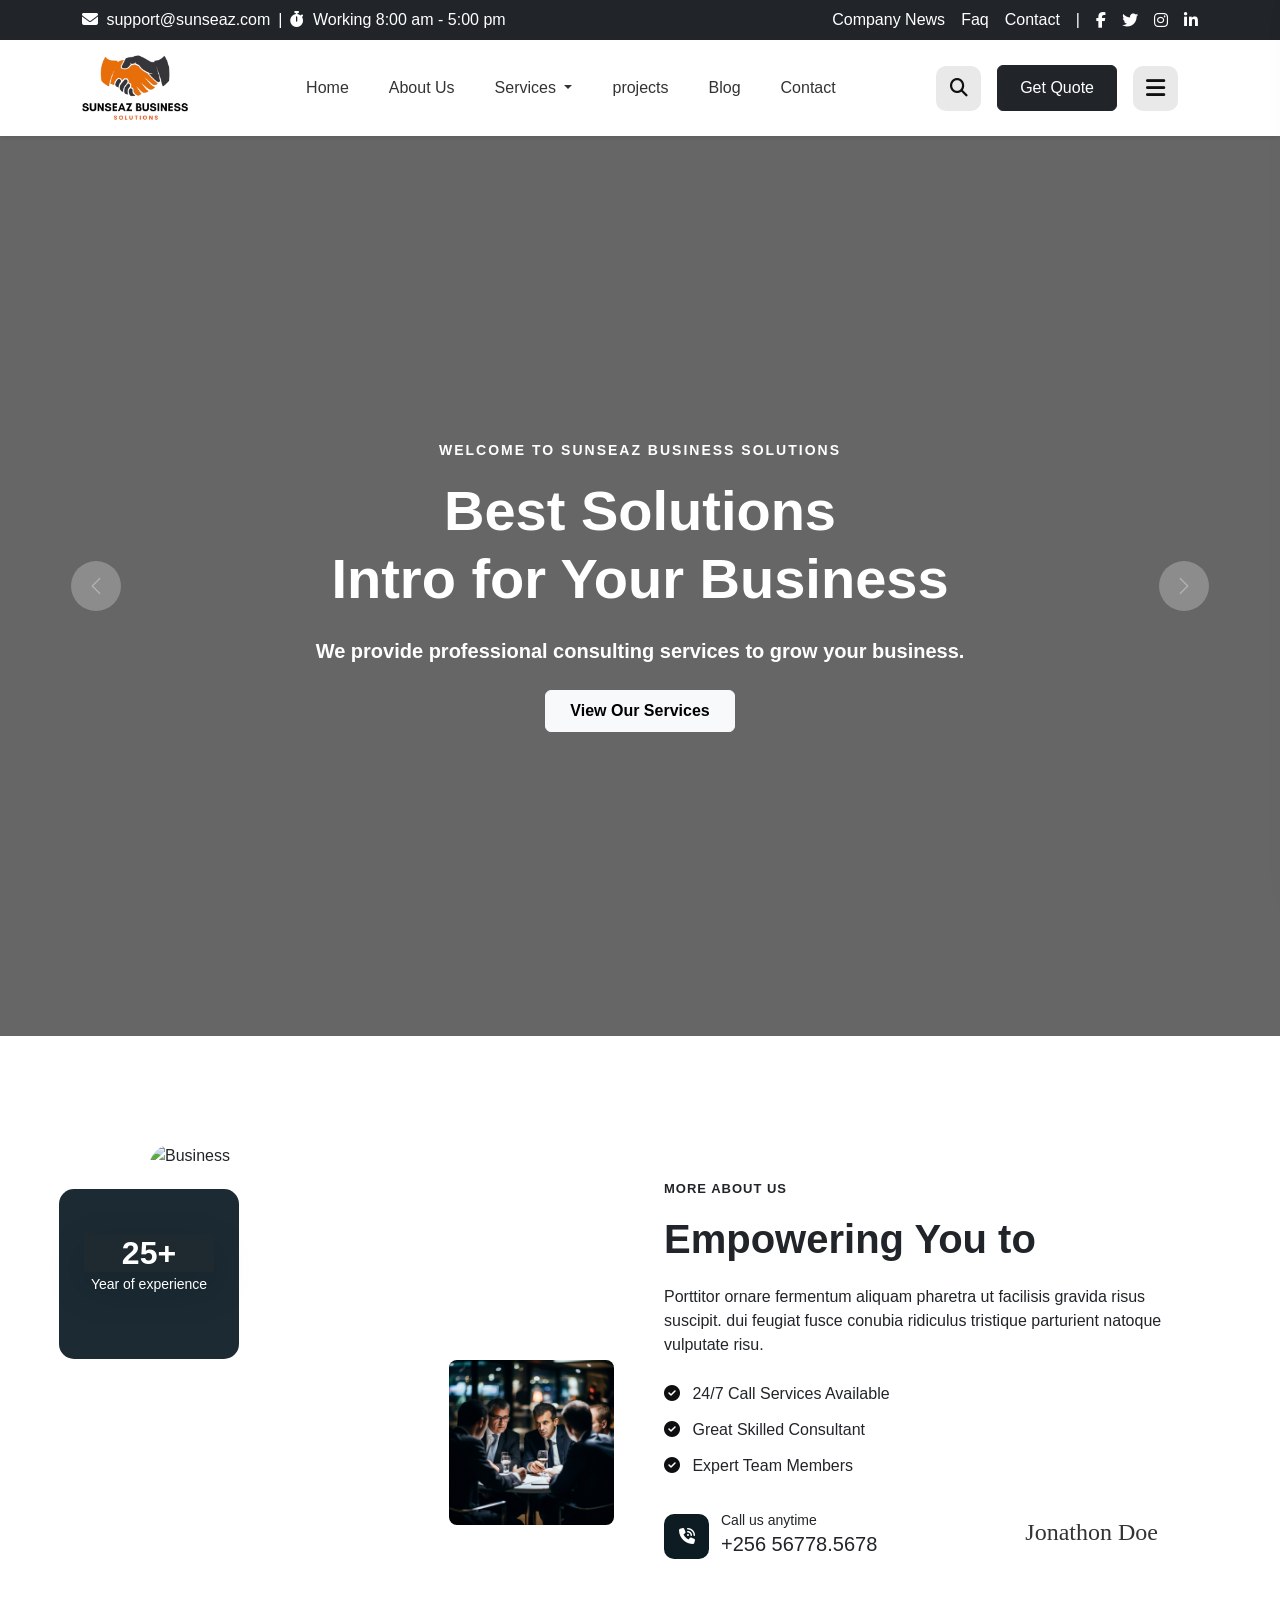
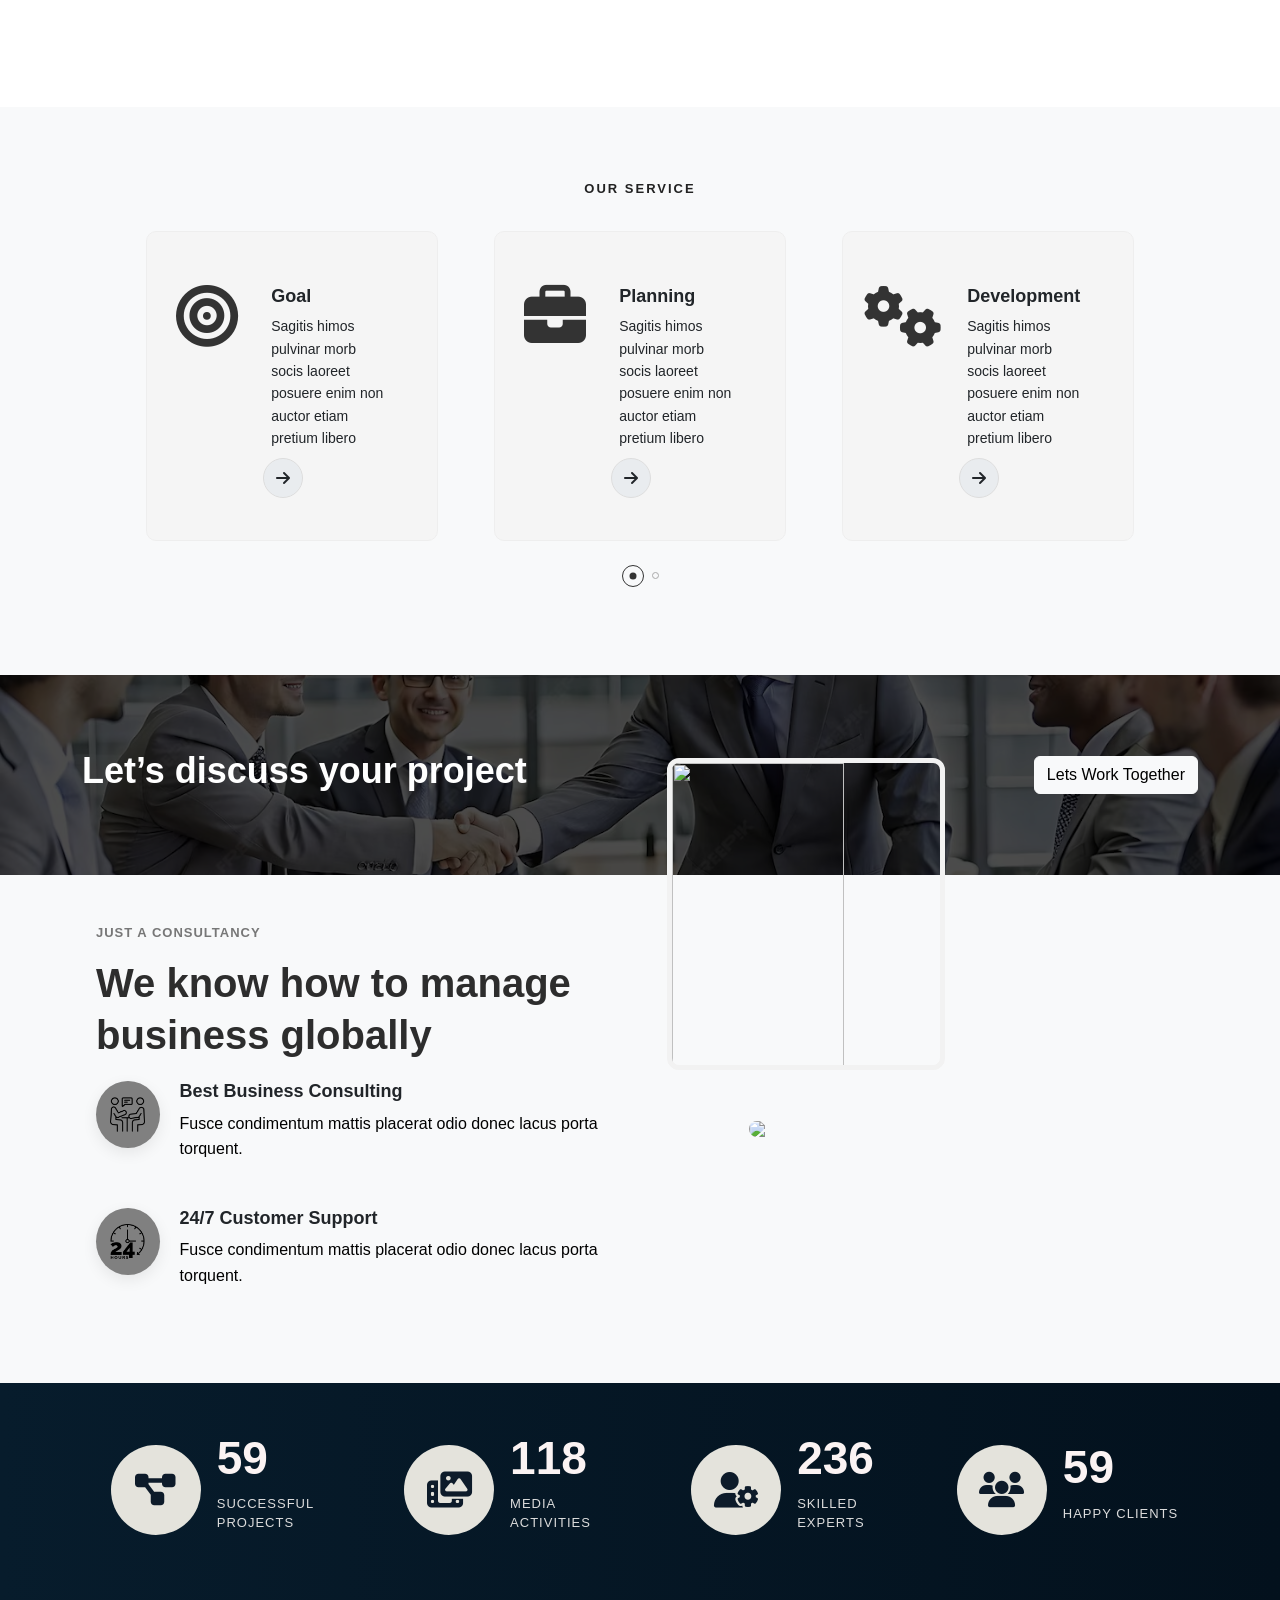
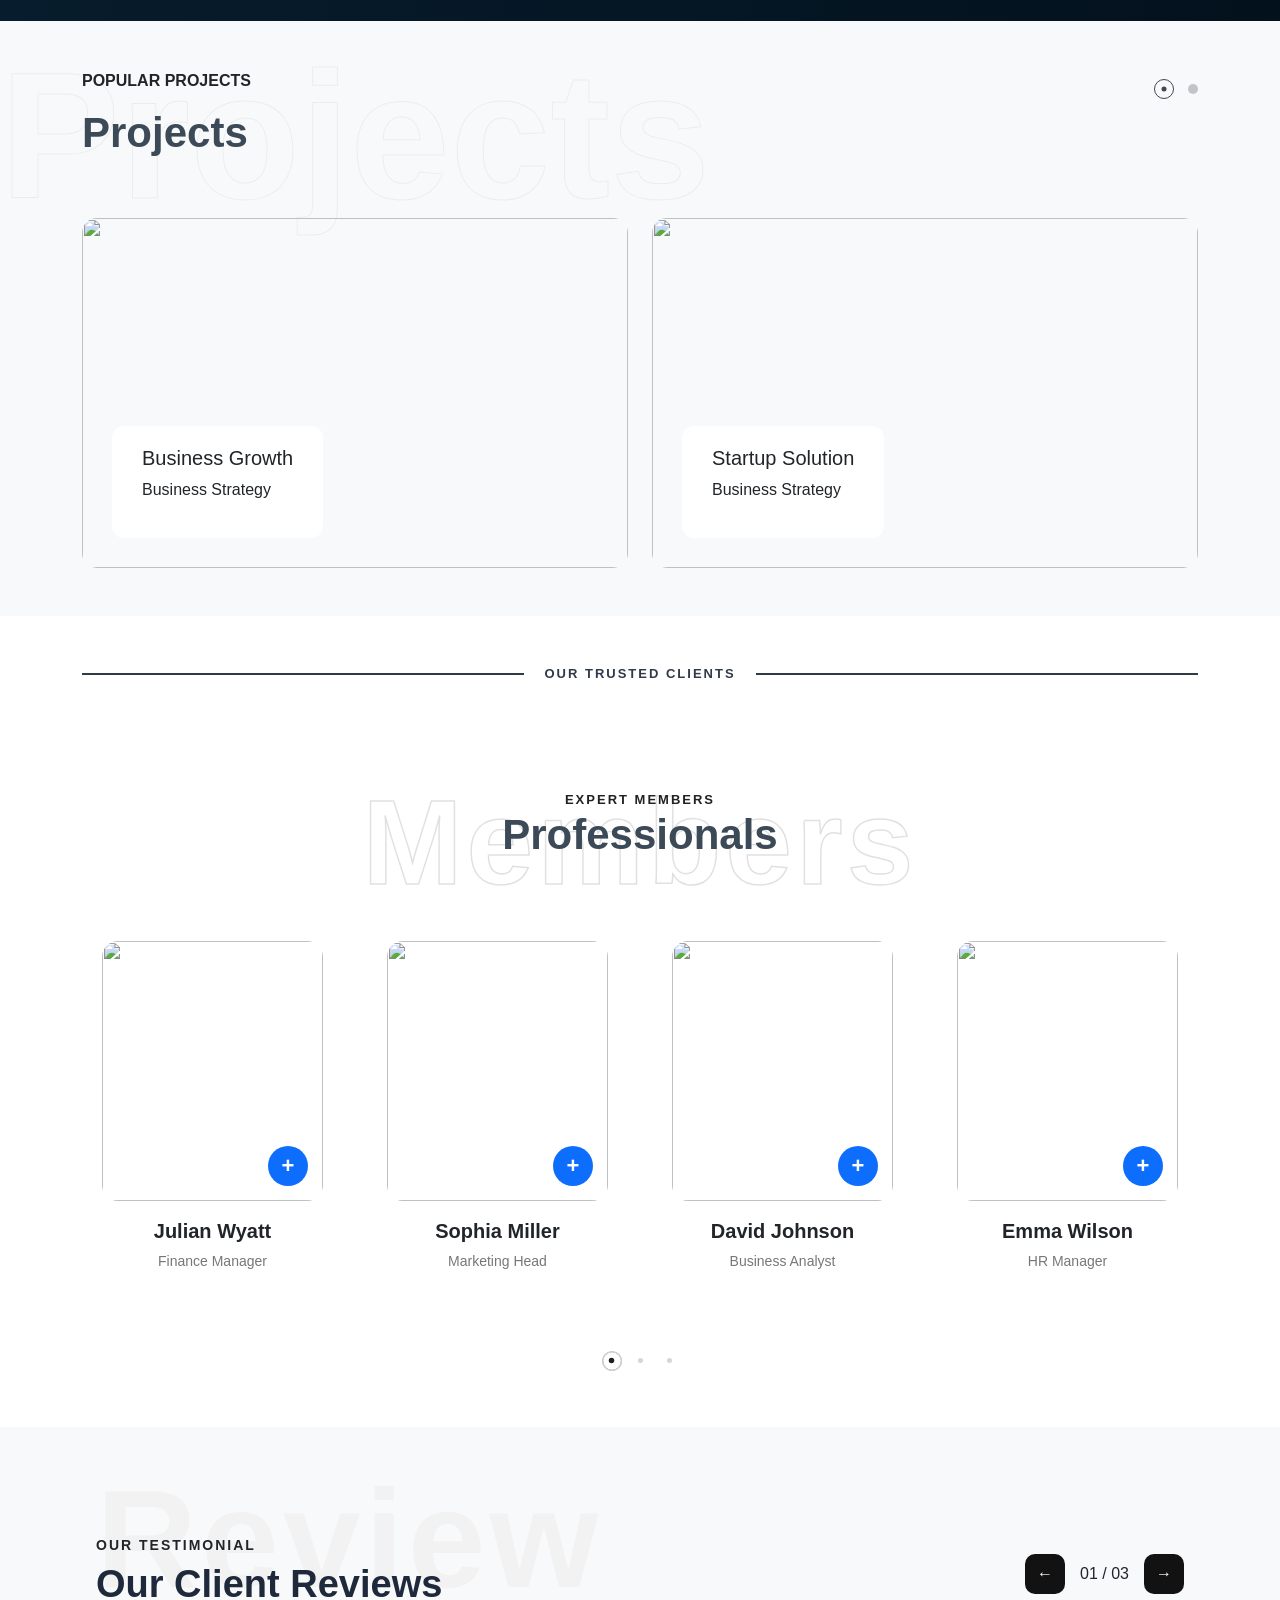
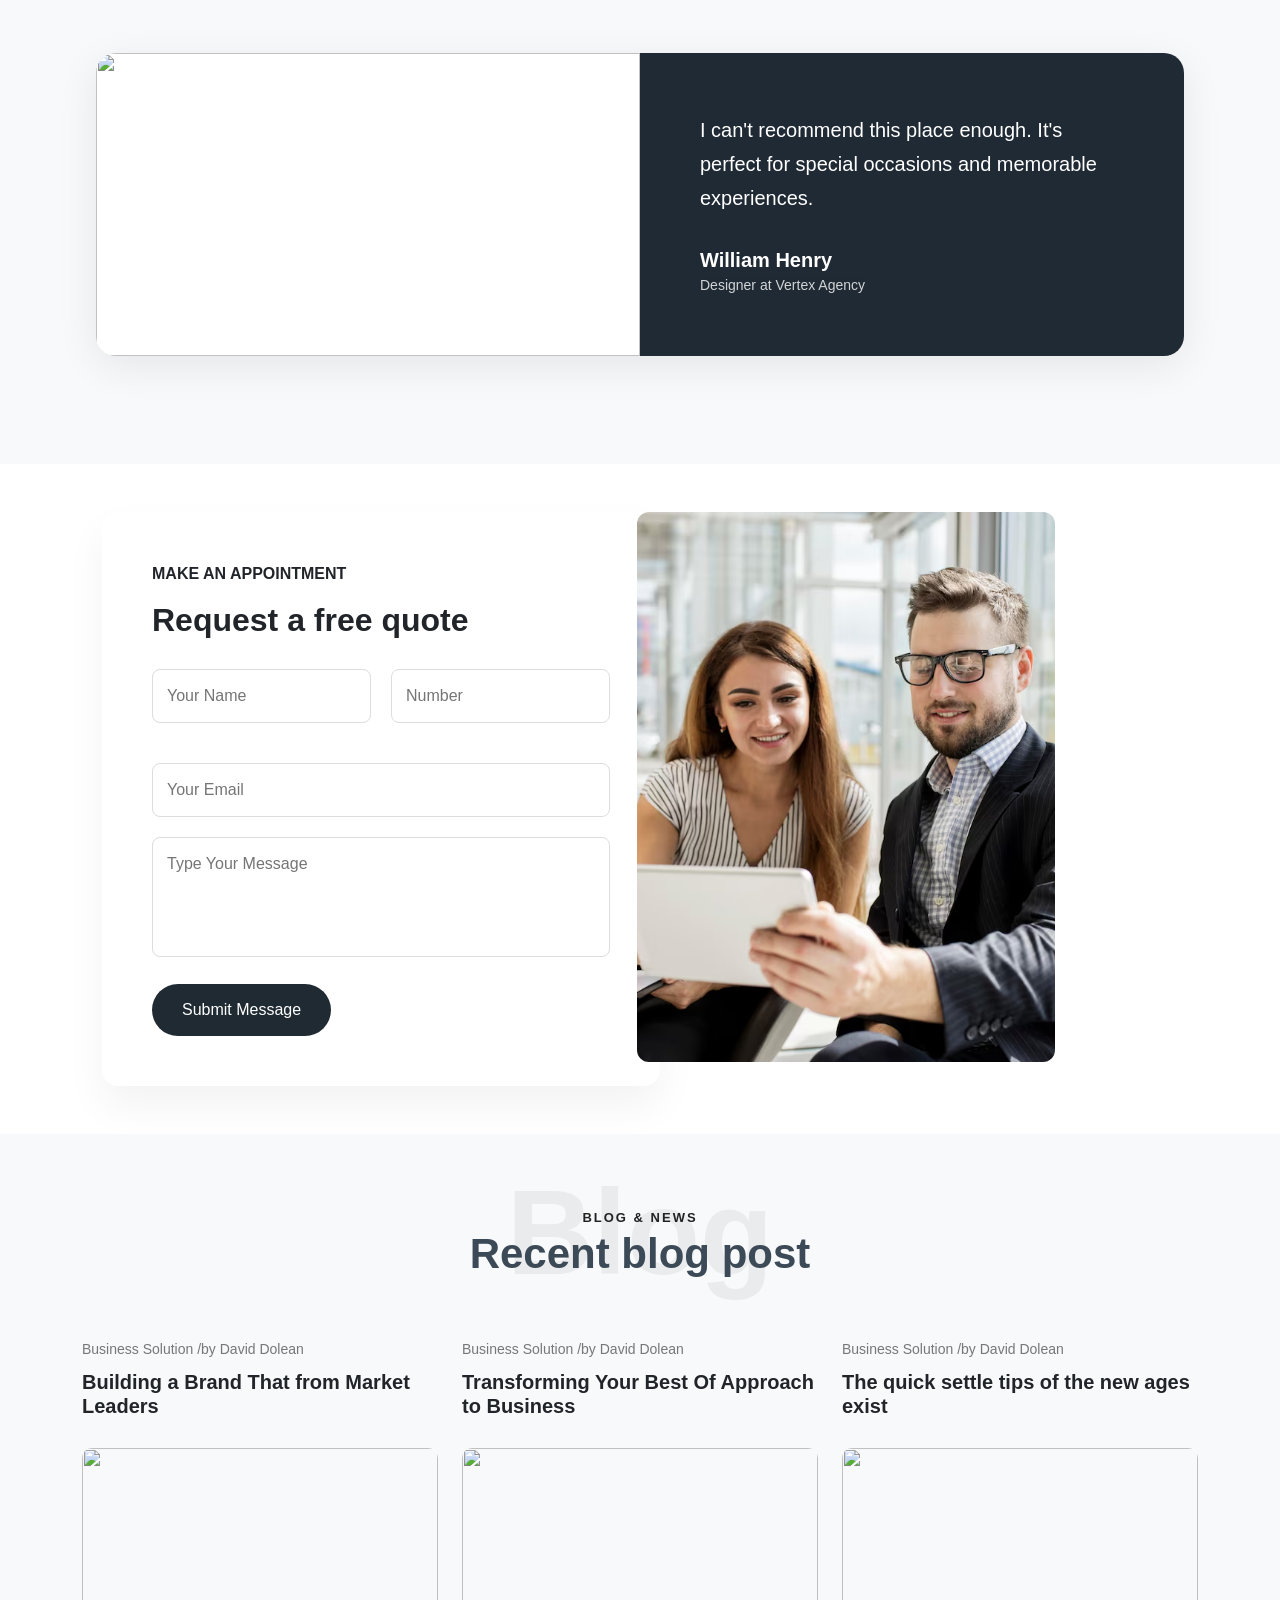
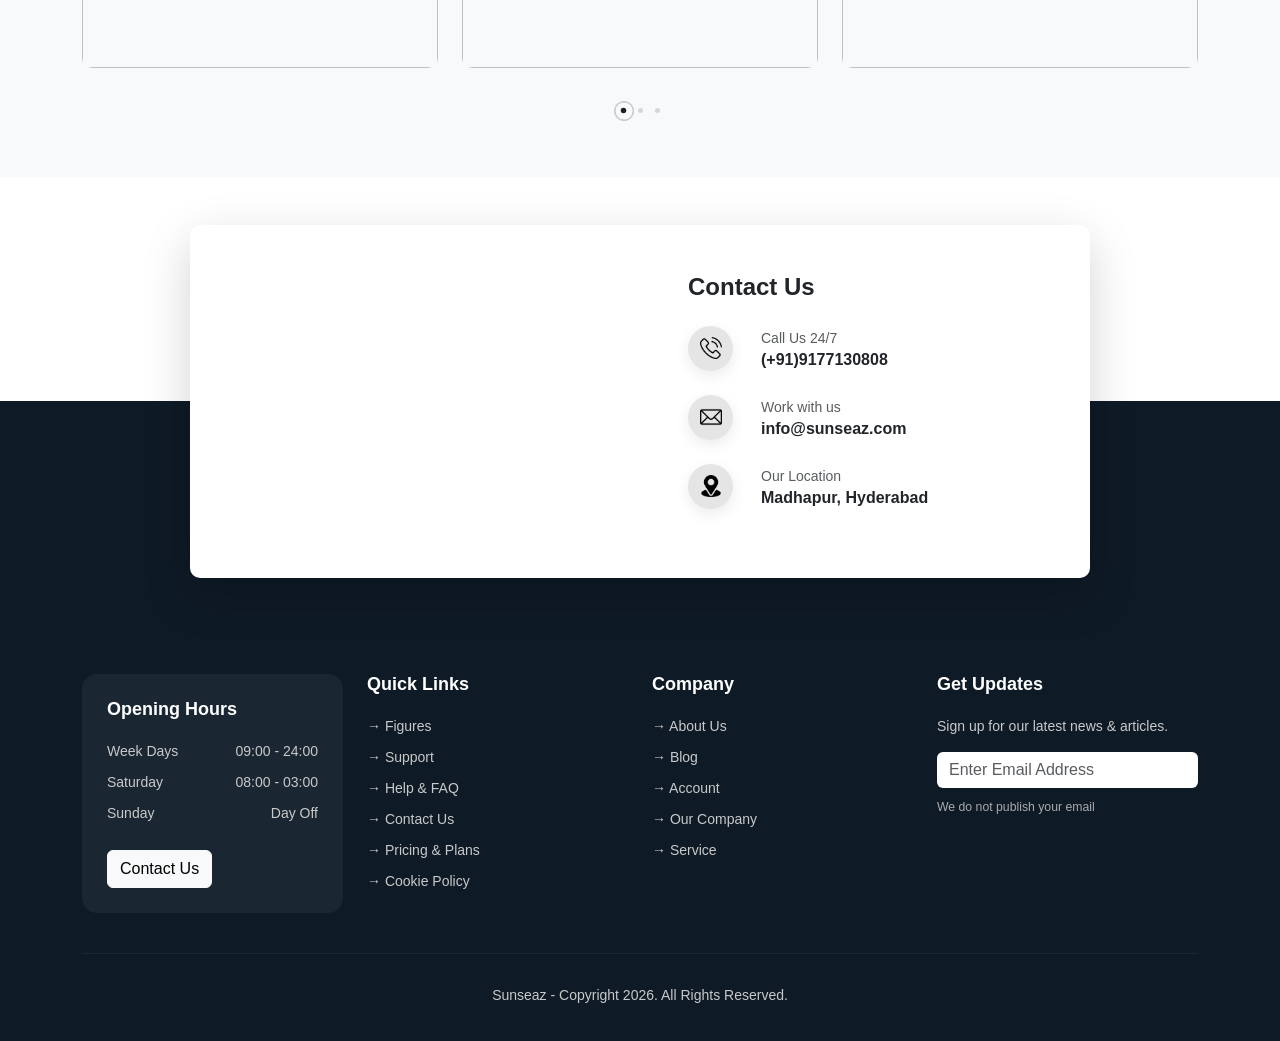
==== commit fa67ca8c: "changesss" ====
--- a/index.html
+++ b/index.html
@@ -14,7 +14,7 @@
 </head>
 
 <body>
-  <div class="top-bar bg-dark text-white py-2">
+  <div class="top-bar bg-dark text-white py-2 d-none d-lg-flex">
     <div class="container">
 
       <div class="row align-items-center text-center text-lg-start">
@@ -129,12 +129,12 @@
           <li class="nav-item">
             <a class="nav-link" href="index.html">Home</a>
           </li>
-         <li class="nav-item">
+          <li class="nav-item">
             <a class="nav-link" href="About-page.html">About Us</a>
           </li>
-            <ul class="dropdown-menu shadow">
-              <li><a class="dropdown-item" href="About-page.html">About -Us</a></li>
-            </ul>
+          <ul class="dropdown-menu shadow">
+            <li><a class="dropdown-item" href="About-page.html">About -Us</a></li>
+          </ul>
           </li>
 
           <li class="nav-item dropdown">
@@ -164,7 +164,7 @@
           </div>
 
           <!-- Get Quote Button -->
-          <a href="#" class="btn  btn-dark quote-btn me-3">
+          <a href="#" class="btn  btn-dark quote-btn me-3 d-none d-lg-flex">
             Get Quote
           </a>
 
@@ -210,7 +210,7 @@
         <div class="overlay position-absolute top-0 start-0 w-100 h-100"></div>
         <div
           class="container h-100 d-flex flex-column justify-content-center align-items-center text-center text-white position-relative">
-          <p class="text-uppercase fw-semibold small mb-3">
+          <p class="text-uppercase fw-semibold small mb-4">
             Professional Strategy
           </p>
           <h1 class="display-4 fw-bold mb-4">
@@ -225,20 +225,20 @@
         </div>
       </div>
     </div>
- <button class="carousel-control-prev" type="button" data-bs-target="#heroCarousel" data-bs-slide="prev">
-  <span class="carousel-control-prev-icon bg-white bg-opacity-50 rounded-circle" 
+    <button class="carousel-control-prev" type="button" data-bs-target="#heroCarousel" data-bs-slide="prev">
+      <span class="carousel-control-prev-icon bg-white bg-opacity-50 rounded-circle"
         style="width: 50px; height: 50px; background-size: 20px;"></span>
-</button>
-<button class="carousel-control-next" type="button" data-bs-target="#heroCarousel" data-bs-slide="next">
-  <span class="carousel-control-next-icon bg-white bg-opacity-50 rounded-circle" 
+    </button>
+    <button class="carousel-control-next" type="button" data-bs-target="#heroCarousel" data-bs-slide="next">
+      <span class="carousel-control-next-icon bg-white bg-opacity-50 rounded-circle"
         style="width: 50px; height: 50px; background-size: 20px;"></span>
-</button>
+    </button>
   </div>
   <!-- /hero section end -->
 
 
   <!-- about-section -->
-  <section class="about-section bg-light py-5">
+  <section class="about-section bg-white py-5">
     <div class="container">
       <div class="row align-items-center gx-5">
 
@@ -247,28 +247,27 @@
           <div class="about-images">
 
             <img src="https://images.unsplash.com/photo-1517048676732-d65bc937f952?q=80&w=1170&auto=format&fit=crop"
-              class="main-img" alt="Business">
+              class="main-img1" alt="Business">
 
             <div class="experience-box">
               <h2>25+</h2>
-              <p>Year of experience</p>
-            </div>
-
+              <span>Year of experience</span>
+            </div>
             <img src="./images/portrait-professional-business-people-working-together_23-2150917226.jpg"
-              class="small-img rounded-4 d-none d-lg-block" alt="Meeting">
+              class="small-img1 rounded-4 " alt="Meeting">
           </div>
         </div>
 
         <!-- RIGHT -->
         <div class="col-lg-6 pt-5 pt-md-0">
 
-          <p class="about-subtitle">MORE ABOUT US</p>
-
-          <h2 class="about-title">
-            Empowering <span>You</span> to
+          <p class="about-subtitle fw-semibold text-dark">MORE ABOUT US</p>
+
+          <h2 class="about-title fw-bold text-dark">
+            Empowering <span class="text-dark fw-bold">You</span> to
           </h2>
 
-          <p class="about-text">
+          <p class="about-text text-dark">
             Porttitor ornare fermentum aliquam pharetra ut facilisis gravida risus suscipit.
             dui feugiat fusce conubia ridiculus tristique parturient natoque vulputate risu.
           </p>
@@ -305,12 +304,12 @@
 
 
   <!-- services--section -->
-  <section class="services-section py-5" id="services">
+  <section class="services-section bg-light py-5" id="services">
     <div class="container">
 
       <!-- Section Heading -->
       <div class="text-center mb-md-5 services-heading">
-        <span class="bg-text d-none d-md-block">Services</span>
+        <!-- <span class="bg-text d-none d-md-block">Services</span> -->
         <h6 class="text-uppercase text-muted small-title">OUR SERVICE</h6>
       </div>
 
@@ -321,7 +320,7 @@
 
           <!-- SLIDE 1 -->
           <div class="carousel-item active">
-            <div class="row g-4 justify-content-center px-lg-5 px-2 services-scroll">
+            <div class="row  justify-content-center px-lg-5 px-2 services-scroll">
 
               <!-- CARD 1 -->
               <div class="col-xl-4 col-lg-4 col-md-6 col-sm-12 d-flex justify-content-center">
@@ -385,7 +384,7 @@
 
           <!-- SLIDE 2 -->
           <div class="carousel-item">
-            <div class="row g-4 justify-content-center px-lg-5 px-2 services-scroll">
+            <div class="row  justify-content-center px-lg-5 px-2 services-scroll">
               <!-- CARD 4 -->
               <div class="col-xl-4 col-lg-4 col-md-6 col-sm-12 d-flex justify-content-center">
                 <div
@@ -1157,7 +1156,7 @@
               <h4 class="fw-bold mb-4">Contact Us</h4>
 
               <div class="contact-item d-flex mb-4">
-                <div class="icon-box me-3">📞</div>
+                <div class="icon-box me-3"><img src="./images/phone-call.png"></div>
                 <div>
                   <small class="text-muted">Call Us 24/7</small>
                   <h6 class="mb-0 fw-semibold">(+91)9177130808</h6>
@@ -1165,7 +1164,7 @@
               </div>
 
               <div class="contact-item d-flex mb-4">
-                <div class="icon-box me-3">✉️</div>
+                <div class="icon-box me-3"><img src="./images/mail.png"></div>
                 <div>
                   <small class="text-muted">Work with us</small>
                   <h6 class="mb-0 fw-semibold">info@sunseaz.com</h6>
@@ -1173,7 +1172,7 @@
               </div>
 
               <div class="contact-item d-flex">
-                <div class="icon-box me-3">📍</div>
+                <div class="icon-box me-3"><img src="./images/location.png"></div>
                 <div>
                   <small class="text-muted">Our Location</small>
                   <h6 class="mb-0 fw-semibold">Madhapur, Hyderabad</h6>
@@ -1308,7 +1307,7 @@
 
 
   <script src="https://cdn.jsdelivr.net/npm/bootstrap@5.3.8/dist/js/bootstrap.bundle.min.js"></script>
- 
+
   <script src="script.js"></script>
   <script>
     const counters = document.querySelectorAll('.counter');
--- a/style.css
+++ b/style.css
@@ -135,16 +135,17 @@
 .menu-toggle:hover {
   background: #dcdcdc;
 }
+
 /* Hide search & menu icon on mobile and tablet */
 @media (max-width:991px) {
 
-    .search-wrapper {
-        display: none !important;
-    }
-
-    .menu-toggle {
-        display: none !important;
-    }
+  .search-wrapper {
+    display: none !important;
+  }
+
+  .menu-toggle {
+    display: none !important;
+  }
 
 }
 
@@ -305,7 +306,7 @@
 .icon-circle {
   width: 90px;
   height: 90px;
-  background:#e4e3dc;
+  background: #e4e3dc;
   border-radius: 50%;
   display: flex;
   align-items: center;
@@ -442,11 +443,11 @@
 }
 
 .feature-icon {
-  width: 55px;
-  height: 55px;
-  background:grey;
+  width: 67px;
+  height: 67px;
+  background: grey;
   border-radius: 50%;
-  box-shadow: 0 5px 15px rgba(0,0,0,0.08);
+  box-shadow: 0 5px 15px rgba(0, 0, 0, 0.08);
   display: flex;
   align-items: center;
   justify-content: center;
@@ -692,15 +693,16 @@
 .image-box img {
   /* width: 100%;
   object-fit: cover; */
-      position: absolute;
-    width: 38% !important;
-    height: 550px !important;
-    right: 135px;
-    border-radius:12px;
-}
+  position: absolute;
+  width: 38% !important;
+  height: 550px !important;
+  right: 135px;
+  border-radius: 12px;
+}
+
 /* Make container relative for desktop overlap */
-.appointment-section .container{
-position:relative;
+.appointment-section .container {
+  position: relative;
 }
 
 
@@ -708,21 +710,21 @@
 TABLET
 ========================= */
 
-@media (max-width:992px){
-
-.image-box img{
-position:relative !important;
-width:100% !important;
-height:400px !important;
-right:0 !important;
-margin-top:30px;
-}
-
-.form-row{
-display:flex;
-flex-direction:column;
-gap:15px;
-}
+@media (max-width:992px) {
+
+  .image-box img {
+    position: relative !important;
+    width: 100% !important;
+    height: 400px !important;
+    right: 0 !important;
+    margin-top: 30px;
+  }
+
+  .form-row {
+    display: flex;
+    flex-direction: column;
+    gap: 15px;
+  }
 
 }
 
@@ -731,15 +733,15 @@
 MOBILE
 ========================= */
 
-@media (max-width:576px){
-
-.image-box img{
-height:300px !important;
-}
-
-.form-box{
-padding:30px;
-}
+@media (max-width:576px) {
+
+  .image-box img {
+    height: 300px !important;
+  }
+
+  .form-box {
+    padding: 30px;
+  }
 
 }
 
@@ -761,7 +763,7 @@
   font-size: 13px;
   letter-spacing: 2px;
   color: #333;
-  font-weight:bold;
+  font-weight: bold;
 }
 
 .main-heading {
@@ -1012,54 +1014,68 @@
 /* Main Contact Area */
 .contact-area {
   position: relative;
-  padding-top: 120px;
-  /* space from above section */
-  /* margin-bottom: 100px; pulls next section up */
-}
-
-/* Top white background */
+  padding: 120px 0;
+}
+
+/* top white */
 .top-bg {
   position: absolute;
   top: 0;
+  left: 0;
   width: 100%;
-  height: 250px;
+  height: 50%;
   background: #ffffff;
   z-index: -1;
 }
 
-/* Bottom dark background */
+/* bottom dark */
 .bottom-bg {
   position: absolute;
-  /* top: 250px; */
+  bottom: 0;
+  left: 0;
   width: 100%;
-  height: 300px;
+  height: 50%;
   background: linear-gradient(135deg, #0f2027, #203a43, #2c5364);
   z-index: -1;
 }
 
-/* Contact Card */
 .contact-wrapper {
   max-width: 900px;
   margin: 0 auto;
 }
 
-/* Card Design */
 .contact-card {
   background: #f8f8f8;
   border-radius: 20px;
   overflow: hidden;
-}
-
-/* Map */
+  min-height:353px;
+}
+
+/* make columns equal height */
+.contact-card .row {
+  display: flex;
+  align-items: stretch;
+}
+
+/* remove padding so map touches edges */
+.contact-card .col-lg-7 {
+  padding: 0;
+  display: flex;
+}
+
+/* map full height */
 .map-box {
-  height: 380px;
+  width: 100%;
+  height: 100%;
 }
 
 .map-box iframe {
   width: 100%;
   height: 100%;
   border: 0;
-}
+  display: block;
+}
+
 
 /* ================= FOOTER ================= */
 
@@ -1109,6 +1125,11 @@
   color: #2b3a55;
   margin-right: 30px;
 }
+@media(max-width:576px){
+  .client-title{
+    margin-right:0px;
+  }
+}
 
 .client-logos img {
   height: 28px;
@@ -1131,7 +1152,7 @@
 
 .news-title {
   font-weight: 700;
-  font-size: 48px;
+  font-size: 30px;
   color: #1e2a3b;
   line-height: 1.2;
   margin-top: 10px;
@@ -1304,7 +1325,7 @@
   width: 45%;
   height: 100%;
   overflow: hidden;
-  padding:3px;
+  padding: 3px;
 }
 
 .thumbnail img {
@@ -1838,7 +1859,7 @@
   font-size: 20px;
   font-weight: 600;
   margin-bottom: 10px;
-  color:white;
+  color: white;
 }
 
 .disc {
@@ -1926,7 +1947,7 @@
   font-size: 42px;
   font-weight: 700;
   margin-bottom: 40px;
-  color:white;
+  color: white;
 }
 
 /* Timeline Wrapper */
@@ -2014,7 +2035,7 @@
 
 .inner-content .disc {
   font-size: 14px;
-  color:black;
+  color: black;
   line-height: 1.6;
 }
 
@@ -2275,6 +2296,7 @@
   .about-section ul li {
     font-size: 14px;
   }
+  
 
   /* Call + signature layout */
 
@@ -2529,7 +2551,7 @@
     display: flex;
     flex-direction: column;
     gap: 35px;
-    padding: 0 ;
+    padding: 0;
   }
 
   /* IMAGE FIRST */
@@ -3051,9 +3073,9 @@
 
 /* logo */
 .footer-logo-area img {
-    max-width: 180px !important;
-    margin-bottom: 15px !important;
-    filter: brightness(0.5) invert(62);
+  max-width: 180px !important;
+  margin-bottom: 15px !important;
+  filter: brightness(0.5) invert(62);
 }
 
 /* description */
@@ -3226,6 +3248,7 @@
   }
 
 }
+
 /* Default: Desktop & Tablet - side by side */
 .single-testimonials-style-five {
   display: flex !important;
@@ -3248,24 +3271,32 @@
 @media (max-width:768px) {
 
   .single-testimonials-style-five {
-    flex-direction: column !important; /* Stack vertically */
+    flex-direction: column !important;
+    /* Stack vertically */
     gap: 15px !important;
-    align-items: stretch !important;   /* Stretch image to container width */
-    text-align: left;                  /* Text below image */
+    align-items: stretch !important;
+    /* Stretch image to container width */
+    text-align: left;
+    /* Text below image */
   }
 
   .single-testimonials-style-five .thumbnail img {
-    width: 100% !important;            /* Full container width */
+    width: 100% !important;
+    /* Full container width */
     height: auto !important;
     border-radius: 12px !important;
-    padding: 0 10px !important;        /* Small padding on sides */
-    box-sizing: border-box !important; /* Include padding in width */
-    margin: 0 auto !important;         /* Center in case of padding */
+    padding: 0 10px !important;
+    /* Small padding on sides */
+    box-sizing: border-box !important;
+    /* Include padding in width */
+    margin: 0 auto !important;
+    /* Center in case of padding */
   }
 
   .inner-content {
     width: 100% !important;
-    padding: 0 10px !important;        /* Same padding for text */
+    padding: 0 10px !important;
+    /* Same padding for text */
     box-sizing: border-box !important;
   }
 
@@ -3277,12 +3308,13 @@
     font-size: 16px !important;
   }
 }
+
 .service-card {
   background: #fff;
   border-radius: 10px;
   /* box-shadow: 0 4px 12px rgba(0,0,0,0.1); */
   transition: transform 0.3s;
-  height:260px;
+  height: 260px;
 }
 
 .service-card:hover {
@@ -3318,19 +3350,26 @@
   opacity: 1;
   background-color: #ff6600;
 }
+
 #servicesCarousel {
-  position: relative;       /* Needed for absolute positioning inside */
-  padding-bottom: 40px;     /* Space for indicators */
+  position: relative;
+  /* Needed for absolute positioning inside */
+  padding-bottom: 40px;
+  /* Space for indicators */
 }
 
 #servicesCarousel .carousel-indicators {
   position: absolute;
-  bottom:-9px;             /* Distance from bottom of carousel */
-  left: 50%;                /* Start at horizontal center */
-  transform: translateX(-125%); /* Center horizontally */
+  bottom: -9px;
+  /* Distance from bottom of carousel */
+  left: 50%;
+  /* Start at horizontal center */
+  transform: translateX(-125%);
+  /* Center horizontally */
   display: flex;
   justify-content: center;
-  gap: 10px;                /* Space between dots */
+  gap: 10px;
+  /* Space between dots */
   z-index: 10;
 }
 
@@ -3338,7 +3377,7 @@
   width: 12px;
   height: 12px;
   border-radius: 50%;
-  background-color: #000;  
+  background-color: #000;
   opacity: 0.5;
   border: none;
   transition: all 0.3s;
@@ -3352,52 +3391,54 @@
   /* background-color: #ff6600; */
   opacity: 1;
 }
+
 /* Indicator container */
-.custom-indicators{
-position:absolute;
-top:-60px;
-right:20px;
-left:auto;
-margin:0;
+.custom-indicators {
+  position: absolute;
+  top: -60px;
+  right: 20px;
+  left: auto;
+  margin: 0;
 }
 
 /* Default dots */
-.custom-indicators button{
-width:8px;
-height:8px;
-border-radius:50%;
-background:#9aa8b3;
-border:none;
-margin:0 6px;
-opacity:1;
+.custom-indicators button {
+  width: 8px;
+  height: 8px;
+  border-radius: 50%;
+  background: #9aa8b3;
+  border: none;
+  margin: 0 6px;
+  opacity: 1;
 }
 
 /* Active circle */
-.custom-indicators .active{
-width:22px;
-height:22px;
-border:2px solid #3b4c5a;
-background:transparent;
-position:relative;
+.custom-indicators .active {
+  width: 22px;
+  height: 22px;
+  border: 2px solid #3b4c5a;
+  background: transparent;
+  position: relative;
 }
 
 /* Inner dot */
-.custom-indicators .active::after{
-content:"";
-position:absolute;
-top:50%;
-left:50%;
-transform:translate(-50%, -50%);
-width:6px;
-height:6px;
-background:#3b4c5a;
-border-radius:50%;
-}
-@media (max-width:768px){
-.custom-indicators{
-top:-40px;
-right:10px;
-}
+.custom-indicators .active::after {
+  content: "";
+  position: absolute;
+  top: 50%;
+  left: 50%;
+  transform: translate(-50%, -50%);
+  width: 6px;
+  height: 6px;
+  background: #3b4c5a;
+  border-radius: 50%;
+}
+
+@media (max-width:768px) {
+  .custom-indicators {
+    top: -40px;
+    right: 10px;
+  }
 }
 
 
@@ -3429,7 +3470,7 @@
 .indicator-dot.active {
   width: 22px;
   height: 22px;
-  border: 2px solid #333;
+  border: 1px solid #333;
   background-color: transparent;
 }
 
@@ -3463,7 +3504,7 @@
   padding: 50px 40px;
   overflow-y: auto;
   transition: right 0.4s ease;
-  box-shadow: -10px 0 40px rgba(0,0,0,0.15);
+  box-shadow: -10px 0 40px rgba(0, 0, 0, 0.15);
 }
 
 .sidebar-panel.open {
@@ -3475,7 +3516,7 @@
   display: none;
   position: fixed;
   inset: 0;
-  background: rgba(0,0,0,0.5);
+  background: rgba(0, 0, 0, 0.5);
   z-index: 9998;
 }
 
@@ -3568,10 +3609,9 @@
 /* overflow */
 
 
-img{
-max-width:100%;
-
-display:block;
-}
-
-
+img {
+  max-width: 100%;
+
+  display: block;
+}
+
--- a/index.css
+++ b/index.css
@@ -19,6 +19,53 @@
     overflow: hidden;
     max-width: 100%;
 }
+
+/* ── Background Large Text ── */
+.bg-text {
+    font-size: 120px;
+    font-weight: 900;
+    color: transparent;
+    /* no fill */
+    -webkit-text-stroke: 1.5px rgba(0, 0, 0, 0.12);
+    /* thin outline */
+    position: absolute;
+    top: 50%;
+    left: 50%;
+    transform: translate(-50%, -50%);
+    white-space: nowrap;
+    z-index: 0;
+    user-select: none;
+    pointer-events: none;
+    letter-spacing: 4px;
+}
+
+/* ── Heading wrapper needs position relative ── */
+.services-heading {
+    position: relative;
+    z-index: 1;
+}
+
+/* ── "OUR SERVICE" sits above bg text ── */
+.small-title {
+    position: relative;
+    z-index: 2;
+    font-size: 13px;
+    letter-spacing: 3px;
+    color: #111;
+}
+
+/* ── Your bg-title (red label on other sections) ── */
+.bg-title {
+    color: #e53935;
+    font-size: 0.95rem;
+    text-transform: uppercase;
+    letter-spacing: 2px;
+    margin-bottom: 6px;
+    position: relative;
+    z-index: 2;
+    top: 20px;
+}
+
 
 /* =========================
 ABOUT SECTION
@@ -44,19 +91,16 @@
 }
 
 /* EXPERIENCE BOX */
-
 .experience-box {
     position: absolute;
     top: 135px;
     left: 0;
-    width: 190px;
+    width: 180px;
     height: 170px;
-
     transform: translate(-30px, -30px);
-
     background: #1b2a33;
     color: white;
-    padding: 25px 35px;
+    padding: 45px 25px;
     border-radius: 15px;
     text-align: center;
     z-index: 2;
@@ -66,30 +110,68 @@
     font-size: 32px;
     margin: 0;
     font-weight: 700;
-
     background: #1f2a30;
-    top: 60px;
-    left: -50px;
     box-shadow: 0 15px 40px rgba(0, 0, 0, 0.15);
 }
 
 .experience-box span {
     font-size: 14px;
+    white-space: nowrap;
+    /* keeps text in one line */
 }
 
 /* SMALL IMAGE */
 
 .small-img {
     position: absolute;
-    bottom: 150px;
-    right: 10px;
-
+    bottom: 156px;
+    right: 17px;
     transform: translate(30px, 30px);
-
-    width: 220px;
+    width: 181px;
     border-radius: 20px;
     border: 8px solid white;
     z-index: 2;
+}
+
+.about-image-wrapper {
+    position: relative;
+    width: 100%;
+}
+
+/* Main Image */
+.about-main-image {
+    width: 100%;
+    border-radius: 20px;
+}
+
+/* Small Overlapping Image */
+.about-small-image {
+    width: 220px;
+    position: absolute;
+    bottom: -30px;
+    right: 20px;
+    border: 6px solid #fff;
+}
+
+/* Experience Card */
+.experience-card {
+    position: absolute;
+    top: 40px;
+    left: -40px;
+    background: #1e2a32;
+    color: #fff;
+    padding: 30px 35px;
+    border-radius: 20px;
+}
+
+.experience-card h2 {
+    font-size: 40px;
+    font-weight: 700;
+    margin: 0;
+}
+
+.experience-card span {
+    font-size: 14px;
 }
 
 /* =========================
@@ -218,6 +300,7 @@
         height: auto;
     }
 
+
     /* EXPERIENCE BOX OVERLAP BOTTOM */
 
     .experience-box {
@@ -240,7 +323,7 @@
     }
 
     .about-title {
-        font-size: 28px;
+        font-size: 22px;
         text-align: center;
     }
 
@@ -257,6 +340,98 @@
     }
 
 }
+
+@media(max-width:576px) {
+
+    .about-subtitle,
+    .about-text {
+        margin-top: 0 px
+    }
+
+
+}
+
+.main-img1 {
+    width: 100%;
+    display: block;
+    height: 435px;
+    object-fit: cover;
+    border-radius: 24px;
+
+}
+
+.small-img1 {
+    position: absolute;
+    bottom: 156px;
+    right: 17px;
+    transform: translate(30px, 30px);
+    width: 181px;
+    border-radius: 20px;
+    border: 8px solid white;
+    z-index: 2;
+}
+
+@media(max-width:576px) {
+    .main-img1 {
+        padding: 50px 0px;
+    }
+
+    .experience-box {
+        position: absolute;
+        top: -5px;
+        bottom: -78px;
+        left: 30%;
+        transform: translateX(-50%);
+        height: 124px;
+        width: 137px;
+        padding: 28px 10px;
+    }
+
+    .small-img1 {
+        position: absolute;
+        bottom: 6px;
+        right: 56px;
+        transform: translate(30px, 30px);
+        width: 141px;
+        border-radius: 20px;
+        border: 8px solid white;
+        z-index: 2;
+    }
+}
+
+
+@media (min-width: 576px) and (max-width: 768px) {
+
+    .main-img1 {
+        padding: 50px 0px;
+    }
+
+    .experience-box {
+        position: absolute;
+        top: -5px;
+        bottom: -78px;
+        left: 20%;
+        transform: translateX(-50%);
+        height: 124px;
+        width: 165px;
+        padding: 27px 30px;
+    }
+
+    .small-img1 {
+        position: absolute;
+        bottom: -2px;
+        right: 80px;
+        transform: translate(30px, 30px);
+        width: 181px;
+        border-radius: 20px;
+        border: 8px solid white;
+        z-index: 2;
+    }
+}
+
+
+
+
 
 /* =========================
 TABLET DEVICES
@@ -297,7 +472,7 @@
     background: #f5f5f5;
     /* light grey like design */
     border-radius: 6px;
-padding:54px 30px 54px 30px !important;
+    padding: 54px 30px 54px 30px !important;
     height: 260px;
     transition: all 0.3s ease;
     box-shadow: none;
@@ -318,7 +493,7 @@
 ========================= */
 
 .service-icon {
-    font-size: 54px;
+    font-size: 55px;
     color: #333;
 }
 
@@ -363,7 +538,7 @@
     justify-content: center;
     transition: all 0.3s;
     padding: 0px 18px !important;
-    margin-left: 10px !important;
+    margin-left: 10px;
 }
 
 /* arrow highlight on card hover */
@@ -393,7 +568,12 @@
         left: 200px;
     }
 
-
+    @media (max-width:576px) {
+        .arrow-circle {
+            margin-left: 100px !important;
+
+        }
+    }
 }
 
 
@@ -530,17 +710,22 @@
 
 /* BIG BACKGROUND TEXT */
 
-.bg-text {
+.bg-text1{
+
+
     position: absolute;
-    top: -40px;
     left: 50%;
-    transform: translateX(-50%);
-    font-size: 140px;
+    top: 50%;
+    transform: translate(-50%, -50%);
+    font-size: 130px;
     font-weight: 800;
-    color: #f3f3f3;
-    z-index: 0;
+    color: #000;
+    opacity: 0.05;
     white-space: nowrap;
-}
+    pointer-events: none;
+}
+
+
 
 
 /* SMALL TITLE */
@@ -554,6 +739,7 @@
     border-radius: 6px;
     position: relative;
     z-index: 2;
+    top: -82px;
 }
 
 
@@ -705,14 +891,15 @@
 
 /* newly added */
 .testimonial-text {
-  overflow: visible;
-  display: block;
-  white-space: normal;
-  -webkit-line-clamp: unset;
-  -webkit-box-orient: unset;
-  height: auto;
-  max-height: none;
-}
+    overflow: visible;
+    display: block;
+    white-space: normal;
+    -webkit-line-clamp: unset;
+    -webkit-box-orient: unset;
+    height: auto;
+    max-height: none;
+}
+
 .testimonial-text {
     font-size: 20px;
     line-height: 1.7;
@@ -876,6 +1063,7 @@
     margin-bottom: 10px;
     position: relative;
     z-index: 2;
+    top:20px;
 }
 
 
@@ -913,34 +1101,32 @@
     border-radius: 10px;
 }
 
-
-/* TABLET VIEW */
-
-@media (max-width:991px) {
-
-    .blog-last {
-        margin-left: auto;
-        margin-right: auto;
-    }
-
-}
-
-
-/* MOBILE VIEW */
-
-@media (max-width:576px) {
-
-    .blog-title::before {
-        font-size: 70px;
-        top: -10px;
-    }
-
-    .main-title {
-        font-size: 24px;
-        margin-bottom: 0px !important;
-    }
-    .line-title{
-        margin-bottom:30px !important;
+/* TABLET VIEW - 2 cards horizontal scroll */
+@media (max-width: 991px) {
+
+    .blog-scroll {
+        display: flex;
+        flex-wrap: nowrap;
+        overflow-x: auto;
+        gap: 20px;
+    }
+
+    .blog-scroll .col-lg-4 {
+        flex: 0 0 50%;
+        /* 2 cards visible */
+        max-width: 50%;
+    }
+
+}
+
+
+/* MOBILE VIEW - 1 card horizontal scroll */
+@media (max-width: 576px) {
+
+    .blog-scroll .col-lg-4 {
+        flex: 0 0 100%;
+        /* 1 card visible */
+        max-width: 100%;
     }
 
 }
@@ -1224,377 +1410,223 @@
         width: 100%;
         /* full width */
         padding: 20px 15px 20px 15px;
-;
+        ;
         /* smaller vertical padding */
         margin: 0;
         /* remove default margin */
     }
 }
 
-/* SECTION HEADING */
-
-.services-heading {
-    position: relative;
-    padding: 60px 0;
-}
-
-@media (max-width: 768px) {
-    .services-card {
-        box-shadow: rgba(149, 157, 165, 0.2) 0px 8px 24px;
-    }
-}
-
-@media (max-width: 768px) {
-    .services-heading {
-        padding: 10px 0;
-        /* margin-bottom:0px; */
-    }
-}
-
-.bg-text {
-    position: absolute;
-    left: 50%;
-    top: 50%;
-    transform: translate(-50%, -50%);
-    font-size: 130px;
-    font-weight: 800;
-    color: #000;
-    opacity: 0.05;
-    white-space: nowrap;
-    pointer-events: none;
-}
-
-.small-title {
-    position: relative;
-    letter-spacing: 3px;
-    font-weight: 600;
-}
-
 /* SERVICE CARD */
 
 .service-card {
+    width: 90%;
+    height: 310px;
     border: 1px solid #eee;
     border-radius: 10px;
+    padding: 25px;
+    display: flex;
+    justify-content: space-between;
     transition: 0.3s;
-    /* background: #fff; */
-    height: 100%;
-
 }
 
 .service-card:hover {
     box-shadow: 0 10px 30px rgba(0, 0, 0, 0.08);
-
-
-    /* ICON */
-
-    .service-icon {
-        font-size: 28px;
-        color: #111;
-    }
-
-    /* ARROW BUTTON */
-
-    .arrow-circle {
-        width: 40px;
-        height: 40px;
-        border-radius: 50%;
-        border: 1px solid #ddd;
-        display: flex;
-        align-items: center;
-        justify-content: center;
-        margin-top: 20px;
-        transition: 0.3s;
-    }
-
-    .arrow-circle:hover {
-        background: #000 !important;
-        color: #fff;
-    }
-
-    /* CAROUSEL DOTS */
-
-    .carousel-indicators button {
-        width: 10px;
-        height: 10px;
-        border-radius: 50%;
-        background-color: #000;
-    }
-
-    /* Service card size */
+}
+
+/* ICON */
+
+.service-icon {
+    width: 60px;
+    height: 60px;
+    min-width: 60px;
+    display: flex;
+    align-items: center;
+    justify-content: center;
+}
+
+.service-icon i {
+    font-size: 62px;
+}
+
+/* ARROW BUTTON */
+
+.arrow-circle {
+    width: 40px;
+    height: 40px;
+    border-radius: 50%;
+    border: 1px solid #ddd;
+    display: flex;
+    align-items: center;
+    justify-content: center;
+    margin-top: 20px;
+    transition: 0.3s;
+}
+
+.arrow-circle:hover {
+    background: #000;
+    color: #fff;
+}
+
+/* TABLET */
+
+@media(max-width:991px) {
+
     .service-card {
-        width: 90%;
-        height: 270px !important;
-        /* card height */
-        border: 1px solid #eee;
-        border-radius: 8px;
-        /* background:#fff; */
-        padding: 25px;
-        display: flex;
-        flex-direction: column;
-        justify-content: space-between;
-        transition: 0.3s;
-    }
-
-    /* icon box size */
-    .service-icon {
-        width: 60px;
-        height: 60px;
-        min-width: 60px;
-        border-radius: 50%;
-        /* background:#f5f5f5; */
-        display: flex;
-        align-items: center;
-        justify-content: center;
-    }
-
-    /* icon size */
-    .service-icon i {
-        font-size: 55px;
-    }
-
-    /* arrow circle */
-    .arrow-circle {
-        width: 40px;
-        height: 40px;
-        border-radius: 50%;
-        border: 1px solid #ddd;
-        display: flex;
-        align-items: center;
-        justify-content: center;
-    }
-
-    .feature-icon {
-        font-size: 26px;
-    }
-
-    /* SERVICE CARD */
+        min-height: 260px;
+    }
+
+}
+
+/* MOBILE */
+
+@media(max-width:576px) {
+
+    .bg-text {
+        font-size: 60px;
+    }
+
     .service-card {
-        height: 100%;
-        border-radius: 10px;
-        transition: 0.3s;
-    }
-
-    /* ICON */
-    .service-icon {
-        font-size: 28px;
-    }
-
-    /* MOBILE */
-    @media (max-width:768px) {
-
-        .service-card {
-            text-align: center;
-        }
-
-        .service-card .d-flex {
-            flex-direction: column;
-            align-items: center;
-        }
-
-        .service-icon {
-            margin-bottom: 15px;
-        }
-
-        .arrow-circle {
-            margin-top: 15px;
-        }
-
-    }
-
-    /* SMALL MOBILE */
-    @media (max-width:576px) {
-
-        .bg-text {
-            font-size: 60px;
-        }
-
-        .card-heading {
-            font-size: 18px;
-        }
-
-        .card-pera {
-            font-size: 14px;
-        }
-
-    }
-
-    /* Tablet devices */
-    @media (max-width:991px) {
-
-        .service-card {
-            min-height: 260px;
-        }
-
-    }
-
-    /* Mobile devices */
-    @media (max-width:576px) {
-
-        .service-card {
-            min-height: 300px;
-        }
-
-    }
-
-    /* Tablet & Mobile */
-    @media (max-width:991px) {
-
-        .service-card .d-flex {
-            flex-direction: column;
-            align-items: center;
-            text-align: center;
-        }
-
-        .service-icon {
-            margin-right: 0 !important;
-            margin-bottom: 15px;
-            display: flex;
-            justify-content: center;
-            width: 100%;
-        }
-
-        .arrow-circle {
-            display: flex;
-            justify-content: center;
-            margin-top: 15px;
-        }
-
-    }
-
-    /* =========================
+        min-height: 300px;
+        text-align: center;
+    }
+
+}
+
+/* =========================
 PROJECTS SECTION
 ========================= */
 
-    .projects-section {
-        position: relative !important;
-        overflow: hidden !important;
-    }
-
-
-    /* =========================
+.projects-section {
+    position: relative !important;
+    overflow: hidden !important;
+}
+
+
+/* =========================
 BACKGROUND BIG TEXT
 ========================= */
 
-    .projects-section::before {
-        content: "Projects" !important;
-        position: absolute !important;
-        top: -20px !important;
-        left: 0 !important;
-        font-size: 180px !important;
-        font-weight: 700 !important;
-        color: transparent !important;
-        -webkit-text-stroke: 1px rgba(0, 0, 0, 0.05) !important;
-        white-space: nowrap !important;
-        pointer-events: none !important;
-        z-index: 0 !important;
-    }
-
-
-    /* =========================
+.projects-section::before {
+    content: "Projects" !important;
+    position: absolute !important;
+    top: -20px !important;
+    left: 0 !important;
+    font-size: 180px !important;
+    font-weight: 700 !important;
+    color: transparent !important;
+    -webkit-text-stroke: 1px rgba(0, 0, 0, 0.05) !important;
+    white-space: nowrap !important;
+    pointer-events: none !important;
+    z-index: 0 !important;
+}
+
+
+/* =========================
 HEADING
 ========================= */
 
-    .small-title {
-        letter-spacing: 2px !important;
-        font-size: 13px !important;
-        font-weight: 600 !important;
-        color: #222 !important;
-        display: block !important;
-        /* margin-bottom:10px !important; */
-    }
-
-    .main-title {
-        font-size: 42px !important;
-        font-weight: 700 !important;
-        color: #3c4a57 !important;
-        position: relative !important;
-        z-index: 2 !important;
-    }
-
-
-
-    /* =========================
+.small-title {
+    letter-spacing: 2px !important;
+    font-size: 13px !important;
+    font-weight: 600 !important;
+    color: #222 !important;
+    display: block !important;
+    /* margin-bottom:10px !important; */
+}
+
+.main-title {
+    font-size: 42px !important;
+    font-weight: 700 !important;
+    color: #3c4a57 !important;
+    position: relative !important;
+    z-index: 2 !important;
+}
+
+
+
+/* =========================
 CUSTOM INDICATORS
 ========================= */
 
-    .carousel-indicators-custom {
-        display: flex !important;
-        align-items: center !important;
-        gap: 10px !important;
-        margin-top: 10px !important;
-    }
-
-
-    /* SMALL DOTS */
-
-    .carousel-indicators-custom button {
-        width: 8px !important;
-        height: 8px !important;
-        border-radius: 50% !important;
-        border: none !important;
-        background: #9aa8b3 !important;
-        opacity: 1 !important;
-    }
-
-
-    /* ACTIVE CIRCLE */
-
-    .carousel-indicators-custom button.active {
-        width: 22px !important;
-        height: 22px !important;
-        border: 2px solid #3c4a57 !important;
-        background: transparent !important;
-        position: relative !important;
-    }
-
-
-    /* INNER DOT */
-
-    .carousel-indicators-custom button.active::after {
-        content: "" !important;
-        position: absolute !important;
-        top: 50% !important;
-        left: 50% !important;
-        transform: translate(-50%, -50%) !important;
-        width: 6px !important;
-        height: 6px !important;
-        background: #3c4a57 !important;
-        border-radius: 50% !important;
-    }
-
-
-
-    /* =========================
+.carousel-indicators-custom {
+    display: flex !important;
+    align-items: center !important;
+    gap: 10px !important;
+    margin-top: 10px !important;
+}
+
+
+/* SMALL DOTS */
+
+.carousel-indicators-custom button {
+    width: 8px !important;
+    height: 8px !important;
+    border-radius: 50% !important;
+    border: none !important;
+    background: #9aa8b3 !important;
+    opacity: 1 !important;
+}
+
+
+/* ACTIVE CIRCLE */
+
+.carousel-indicators-custom button.active {
+    width: 22px !important;
+    height: 22px !important;
+    border: 2px solid #3c4a57 !important;
+    background: transparent !important;
+    position: relative !important;
+}
+
+
+/* INNER DOT */
+
+.carousel-indicators-custom button.active::after {
+    content: "" !important;
+    position: absolute !important;
+    top: 50% !important;
+    left: 50% !important;
+    transform: translate(-50%, -50%) !important;
+    width: 6px !important;
+    height: 6px !important;
+    background: #3c4a57 !important;
+    border-radius: 50% !important;
+}
+
+
+
+/* =========================
 RESPONSIVE
 ========================= */
 
-    @media (max-width:992px) {
-
-        .projects-section::before {
-            font-size: 120px !important;
-        }
-
-    }
-
-    @media (max-width:768px) {
-
-        .projects-section::before {
-            font-size: 80px !important;
-            top: 0 !important;
-        }
-
-        .main-title {
-            font-size: 32px !important;
-        }
-
-    }
-
-    @media (max-width: 768px) {
-        .line-title {
-            margin-bottom: 40px;
-        }
-    }
-}
+@media (max-width:992px) {
+
+    .projects-section::before {
+        font-size: 120px !important;
+    }
+
+}
+
+@media (max-width:768px) {
+
+    .projects-section::before {
+        font-size: 80px !important;
+        top: 0 !important;
+    }
+
+    .main-title {
+        font-size: 32px !important;
+    }
+
+}
+
+@media (max-width: 768px) {
+    .line-title {
+        margin-bottom: 40px;
+    }
+}
+
 
 /* Smooth scroll */
 .services-scroll {
@@ -1626,10 +1658,12 @@
 }
 
 /* TABLET (2 cards visible with horizontal scroll) */
+/* TABLET: show exactly 2 cards */
 @media (min-width:768px) and (max-width:991px) {
 
     .services-scroll {
-        flex-wrap: nowrap !important;
+        display: flex;
+        flex-wrap: nowrap;
         overflow-x: auto;
         scroll-snap-type: x mandatory;
     }
@@ -1638,13 +1672,16 @@
         display: none;
     }
 
+    /* Force exactly 2 cards */
     .services-scroll>div {
-        flex: 0 0 50% !important;
-        max-width: 35% !important;
-        scroll-snap-align: center;
-    }
-
-}
+        flex: 0 0 48%;
+        max-width: 48%;
+        scroll-snap-align: start;
+    }
+
+}
+
+
 
 /* Hide search & menu icon on mobile and tablet */
 @media (max-width:991px) {
@@ -1843,94 +1880,116 @@
 
 .team-scroll {
     display: flex;
-    gap: 25px;
     overflow-x: auto;
     scroll-behavior: smooth;
     padding-bottom: 10px;
+    margin-right: -12px;
+    margin-left: -12px;
 }
 
 .team-scroll::-webkit-scrollbar {
     display: none;
 }
 
+.team-scroll>div {
+    flex: 0 0 auto;
+    padding: 0 12px;
+    /* spacing instead of gap */
+}
+
 /* Mobile */
+.team-scroll .col-12 {
+    width: 100%;
+}
+
+/* Tablet */
+@media (min-width:768px) {
+    .team-scroll .col-md-6 {
+        width: 50%;
+    }
+}
+
+/* Desktop */
+@media (min-width:1200px) {
+    .team-scroll .col-lg-3 {
+        width: 25%;
+    }
+}
+
 .team-card {
-    flex: 0 0 100%;
     text-align: center;
 }
 
-/* Tablet → 3 cards */
-@media (min-width:768px) {
-    .team-card {
-        flex: 0 0 33.33%;
-    }
-}
-
-/* Desktop → 4 cards */
-@media (min-width:1200px) {
-    .team-card {
-        flex: 0 0 25%;
-    }
-}
-
-/* Smooth snapping */
-.team-scroll {
-    scroll-snap-type: x mandatory;
-}
-
-.team-card {
-    scroll-snap-align: start;
-}
-
-
 
 
 
 
 /* dots code */
 
-.carousel-indicators-custom{
+.carousel-indicators-custom {
     display: flex !important;
     align-items: center !important;
     gap: 14px !important;
     position: static !important;
 }
 
-.carousel-indicators-custom button{
-    width:10px !important;
-    height:10px !important;
-    border-radius:50% !important;
-    background:#bfc5c9 !important;
-    border:none !important;
-    padding:0 !important;
+.carousel-indicators-custom button {
+    width: 10px !important;
+    height: 10px !important;
+    border-radius: 50% !important;
+    background: #bfc5c9 !important;
+    border: none !important;
+    padding: 0 !important;
 }
 
 /* active dot */
-.carousel-indicators-custom button.active{
-    width:20px !important;
-    height:20px !important;
-    border:1px solid #3f474d !important;
-    background:transparent !important;
-    position:relative !important;
+.carousel-indicators-custom button.active {
+    width: 20px !important;
+    height: 20px !important;
+    border: 1px solid #3f474d !important;
+    background: transparent !important;
+    position: relative !important;
 }
 
 /* inner dot */
-.carousel-indicators-custom button.active::after{
-    content:"";
-    width:5px !important;
-    height:5px !important;
-    background:#3f474d;
-    border-radius:50%;
-    position:absolute;
-    top:50%;
-    left:50%;
-    transform:translate(-50%,-50%);
-}
-@media (max-width:576px){
-    .signature{
-        padding-right:18px;
-    }
-    .feature-text h4{
-        padding:10px 10px 1px 0px;
-    }
+.carousel-indicators-custom button.active::after {
+    content: "";
+    width: 5px !important;
+    height: 5px !important;
+    background: #3f474d;
+    border-radius: 50%;
+    position: absolute;
+    top: 50%;
+    left: 50%;
+    transform: translate(-50%, -50%);
+}
+
+@media (max-width:576px) {
+    .signature {
+        padding-right: 18px;
+    }
+
+    .feature-text h4 {
+        padding: 10px 10px 1px 0px;
+    }
+}
+
+/* =====map-contac===== */
+/* icon box styling */
+.icon-box {
+    width: 45px;
+    height: 45px;
+    background: #e5e5e5;
+    border-radius: 50px;
+    display: flex;
+    align-items: center;
+    justify-content: center;
+    box-shadow: 0 5px 15px rgba(0, 0, 0, 0.08);
+}
+
+/* icon image */
+.icon-box img {
+    width: 22px;
+    height: 22px;
+    object-fit: contain;
 }
